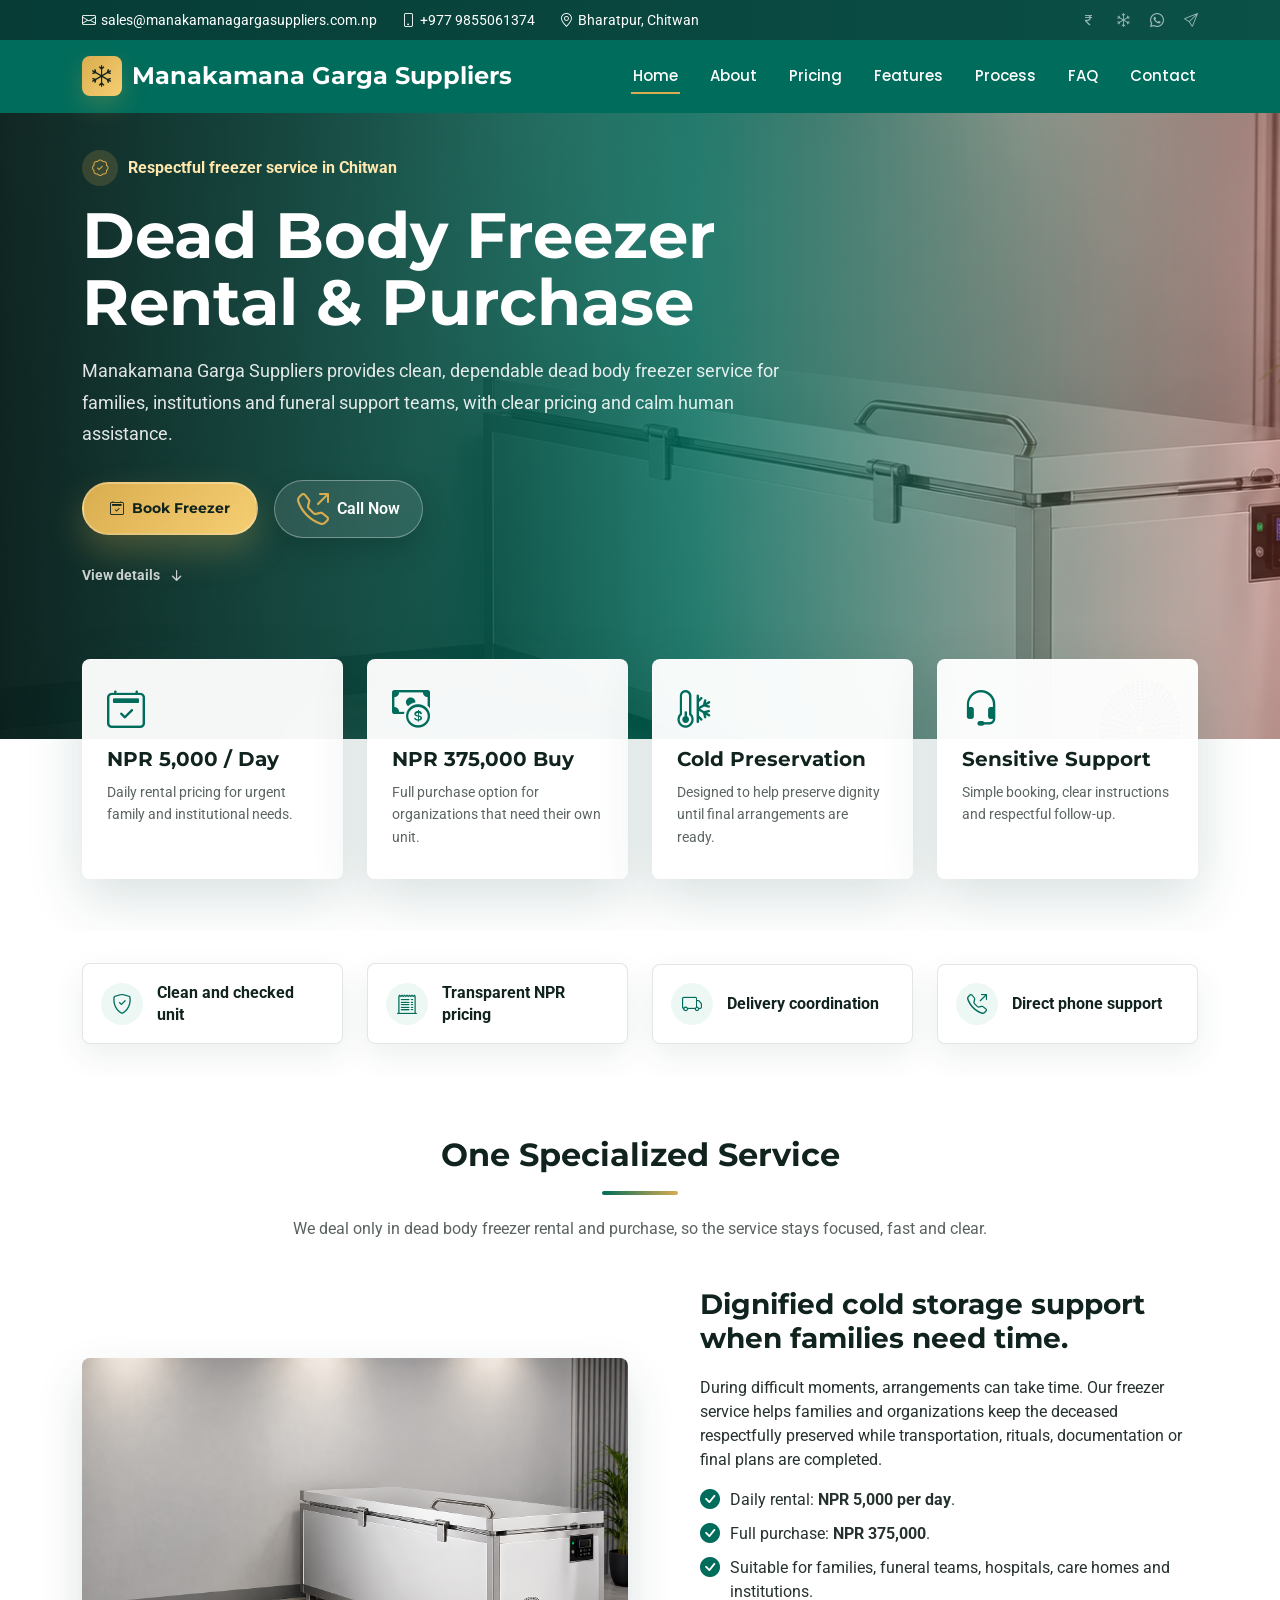
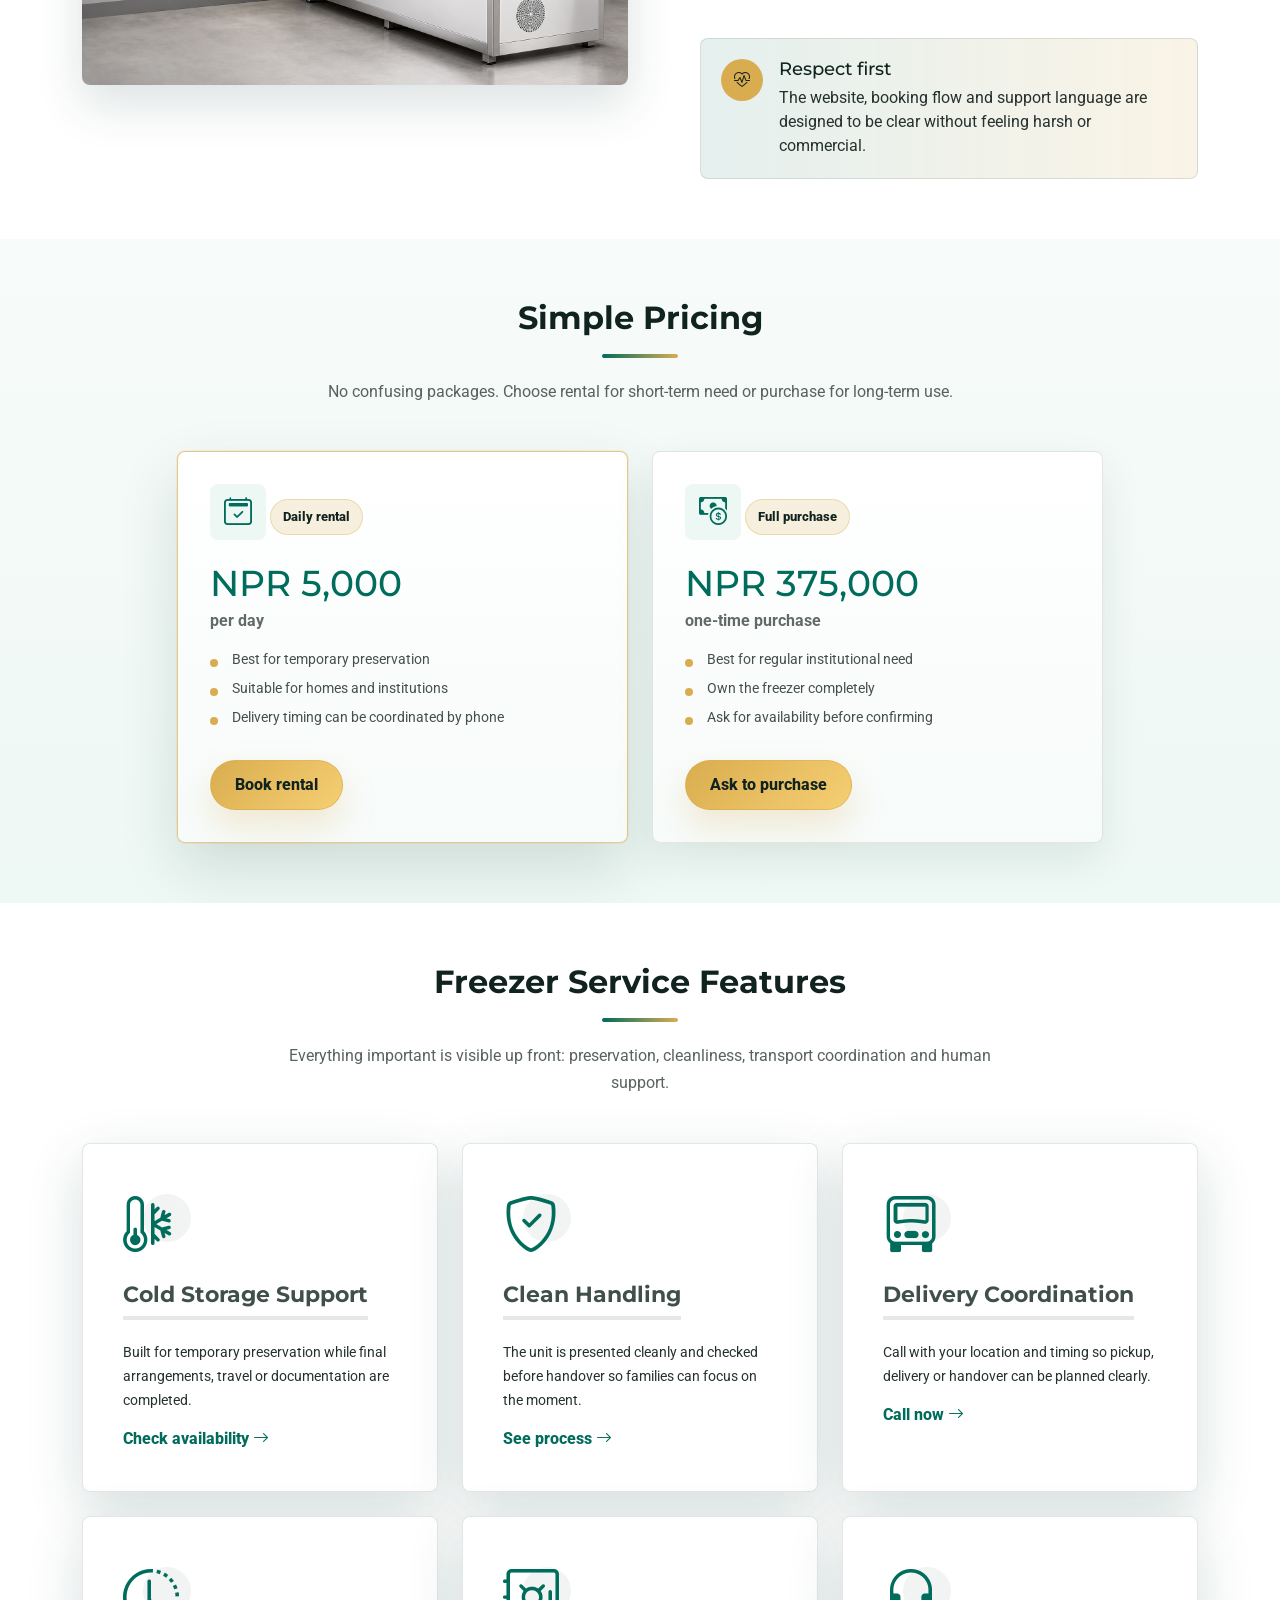
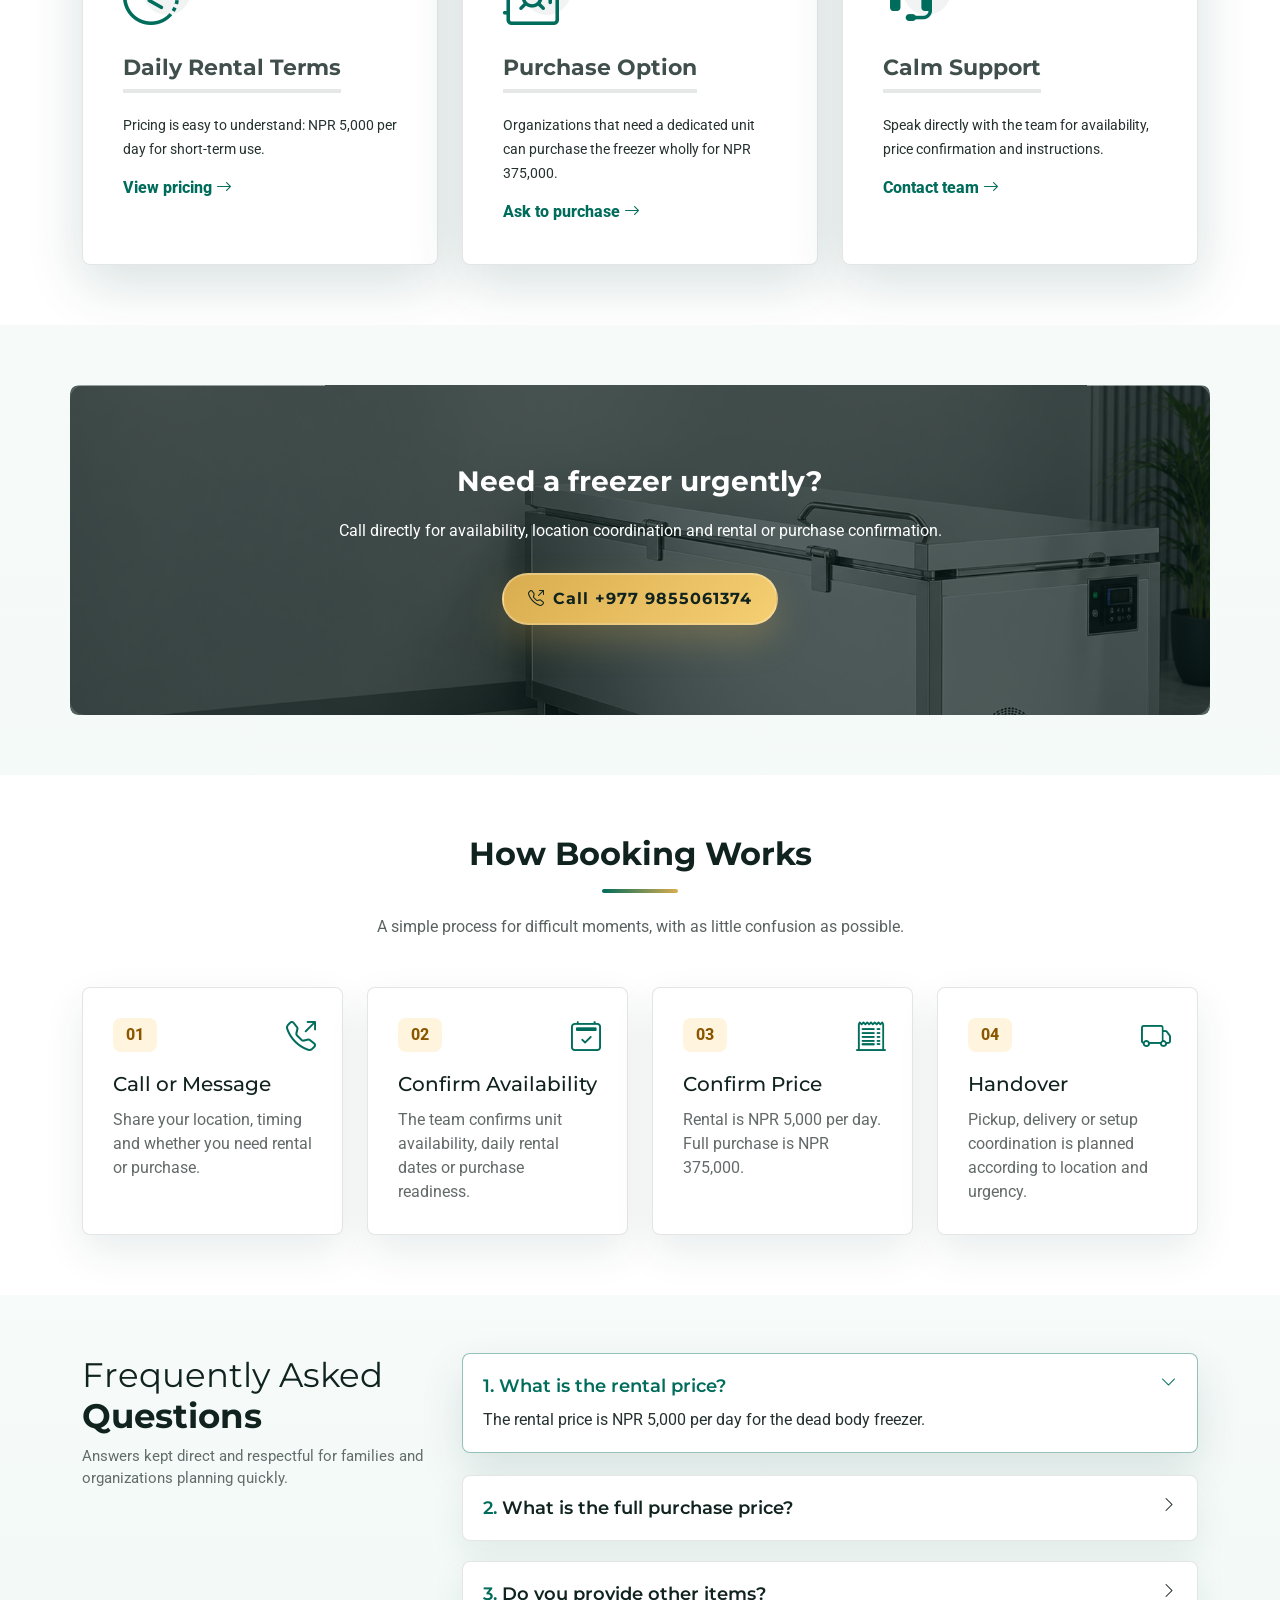
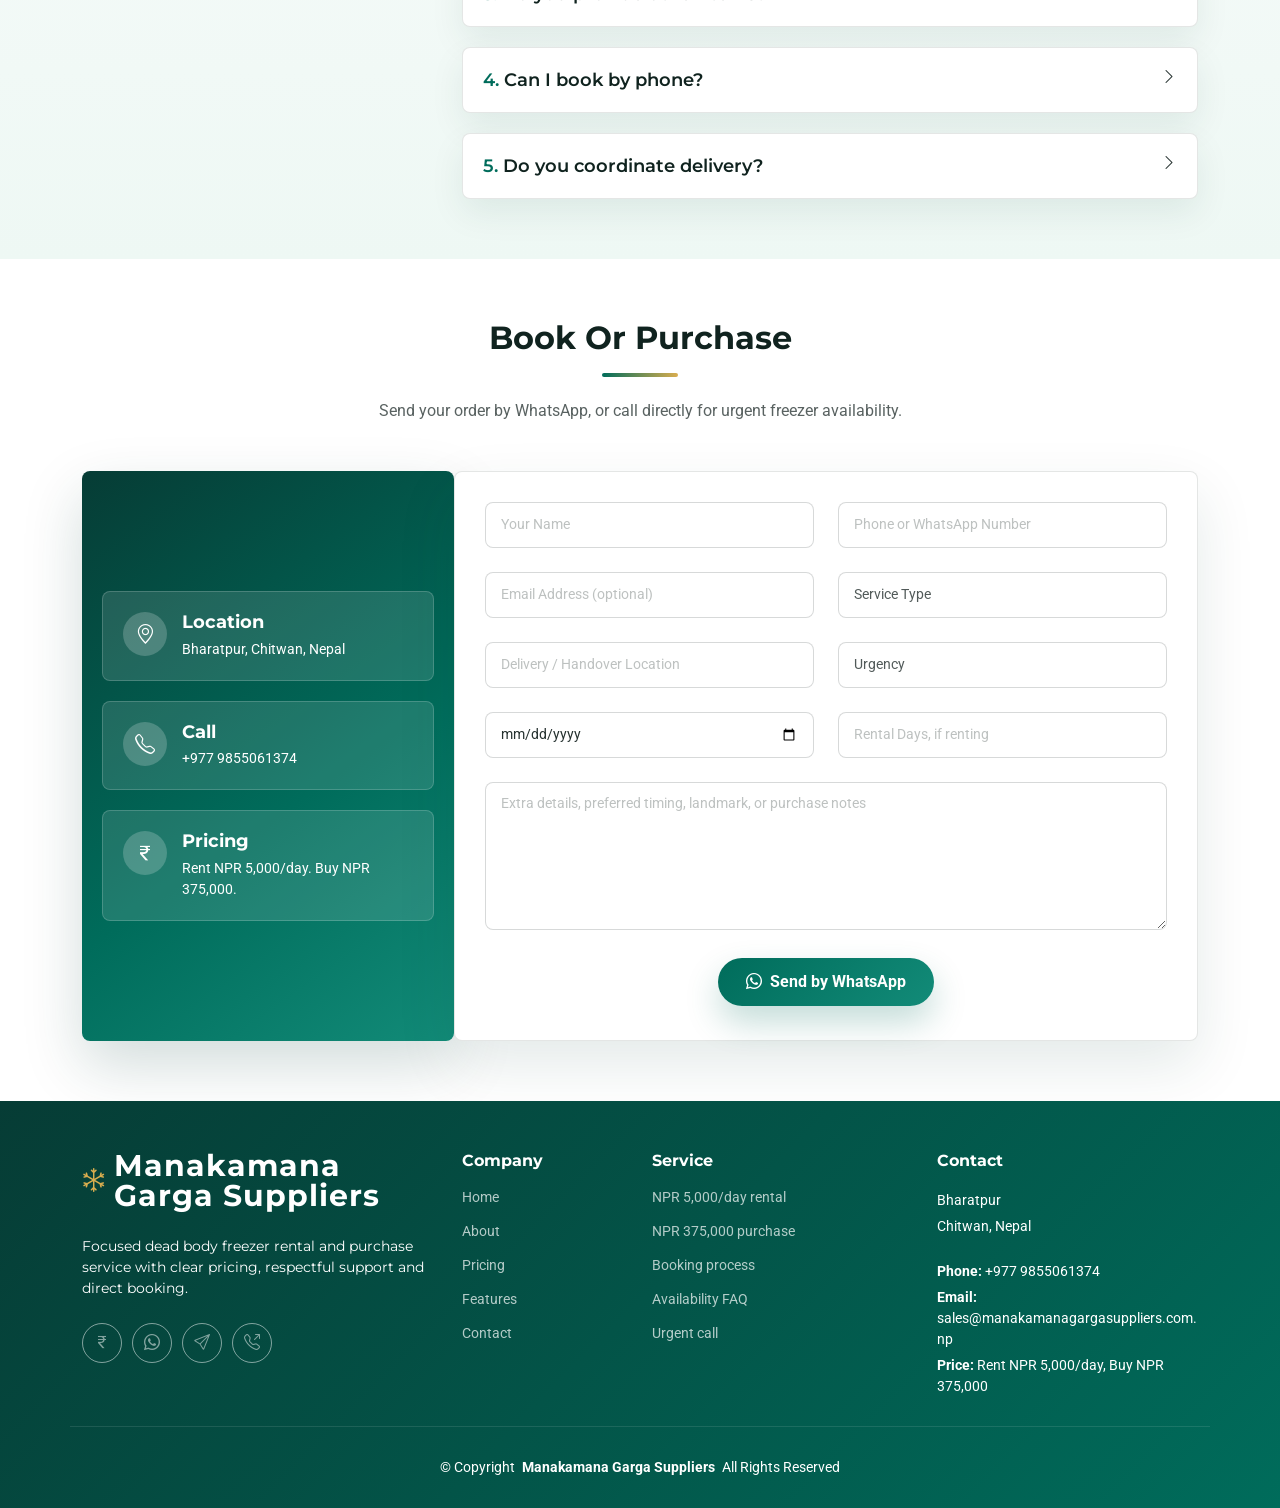
==== index.html @ d1b50db9 "model one" ====
<!DOCTYPE html>
<html lang="en">

<head>
  <meta charset="utf-8">
  <meta content="width=device-width, initial-scale=1.0" name="viewport">
  <title>Manakamana Garga Suppliers | Dead Body Freezer Rental & Purchase</title>
  <meta name="description" content="Manakamana Garga Suppliers provides dead body freezer rental for NPR 5,000 per day and full purchase for NPR 375,000 with respectful support in Bharatpur, Chitwan and nearby areas.">
  <meta name="keywords" content="dead body freezer rental Nepal, dead body freezer Chitwan, mortuary freezer rental, corpse freezer rental, Manakamana Garga Suppliers, freezer purchase Nepal">
  <meta property="og:title" content="Manakamana Garga Suppliers">
  <meta property="og:description" content="Dead body freezer rental at NPR 5,000 per day and full purchase at NPR 375,000.">
  <meta property="og:type" content="website">
  <meta property="og:image" content="assets/img/dead-body-freezer-hero.png">

  <!-- Favicons -->
  <link href="assets/img/favicon.png" rel="icon">
  <link href="assets/img/apple-touch-icon.png" rel="apple-touch-icon">

  <!-- Fonts -->
  <link href="https://fonts.googleapis.com" rel="preconnect">
  <link href="https://fonts.gstatic.com" rel="preconnect" crossorigin>
  <link href="https://fonts.googleapis.com/css2?family=Roboto:ital,wght@0,100;0,300;0,400;0,500;0,700;0,900;1,100;1,300;1,400;1,500;1,700;1,900&family=Montserrat:ital,wght@0,100;0,200;0,300;0,400;0,500;0,600;0,700;0,800;0,900;1,100;1,200;1,300;1,400;1,500;1,600;1,700;1,800;1,900&family=Poppins:ital,wght@0,100;0,200;0,300;0,400;0,500;0,600;0,700;0,800;0,900;1,100;1,200;1,300;1,400;1,500;1,600;1,700;1,800;1,900&display=swap" rel="stylesheet">

  <!-- Vendor CSS Files -->
  <link href="assets/vendor/bootstrap/css/bootstrap.min.css" rel="stylesheet">
  <link href="assets/vendor/bootstrap-icons/bootstrap-icons.css" rel="stylesheet">
  <link href="assets/vendor/aos/aos.css" rel="stylesheet">
  <link href="assets/vendor/glightbox/css/glightbox.min.css" rel="stylesheet">
  <link href="assets/vendor/swiper/swiper-bundle.min.css" rel="stylesheet">

  <!-- Main CSS File -->
  <link href="assets/css/main.css" rel="stylesheet">
</head>

<body class="index-page supplier-home">

  <div class="scroll-progress" aria-hidden="true">
    <span data-scroll-progress></span>
  </div>

  <header id="header" class="header fixed-top">

    <div class="topbar d-flex align-items-center">
      <div class="container d-flex justify-content-center justify-content-md-between">
        <div class="contact-info d-flex align-items-center">
          <i class="bi bi-envelope d-flex align-items-center"><a href="mailto:sales@manakamanagargasuppliers.com.np">sales@manakamanagargasuppliers.com.np</a></i>
          <i class="bi bi-phone d-flex align-items-center ms-4"><a href="tel:+9779855061374">+977 9855061374</a></i>
          <i class="bi bi-geo-alt d-none d-lg-flex align-items-center ms-4"><span>Bharatpur, Chitwan</span></i>
        </div>
        <div class="social-links d-none d-md-flex align-items-center">
          <a href="#pricing" aria-label="View pricing"><i class="bi bi-currency-rupee"></i></a>
          <a href="#features" aria-label="View freezer features"><i class="bi bi-snow"></i></a>
          <a href="https://wa.me/9779855061374" aria-label="Chat on WhatsApp"><i class="bi bi-whatsapp"></i></a>
          <a href="#contact" aria-label="Book now"><i class="bi bi-send"></i></a>
        </div>
      </div>
    </div>

    <div class="branding d-flex align-items-center">
      <div class="container position-relative d-flex align-items-center justify-content-between">
        <a href="index.html" class="logo d-flex align-items-center" aria-label="Manakamana Garga Suppliers home">
          <i class="bi bi-snow logo-symbol" aria-hidden="true"></i>
          <h1 class="sitename">Manakamana Garga Suppliers</h1>
        </a>

        <nav id="navmenu" class="navmenu" aria-label="Primary navigation">
          <ul>
            <li><a href="#hero" class="active">Home</a></li>
            <li><a href="#about">About</a></li>
            <li><a href="#pricing">Pricing</a></li>
            <li><a href="#features">Features</a></li>
            <li><a href="#process">Process</a></li>
            <li><a href="#faq">FAQ</a></li>
            <li><a href="#contact">Contact</a></li>
          </ul>
          <i class="mobile-nav-toggle d-xl-none bi bi-list" aria-label="Open navigation"></i>
        </nav>
      </div>
    </div>

  </header>

  <main class="main">

    <!-- Hero Section -->
    <section id="hero" class="hero supplier-hero section accent-background">
      <img src="assets/img/dead-body-freezer-hero.png" class="hero-bg" alt="Modern dead body freezer unit">

      <div class="container position-relative">
        <div class="row align-items-center">
          <div class="col-lg-8">
            <div class="hero-eyebrow">
              <i class="bi bi-patch-check" aria-hidden="true"></i>
              Respectful freezer service in Chitwan
            </div>
            <h2>Dead Body Freezer Rental & Purchase</h2>
            <p class="hero-lead">Manakamana Garga Suppliers provides clean, dependable dead body freezer service for families, institutions and funeral support teams, with clear pricing and calm human assistance.</p>
            <div class="hero-actions d-flex flex-wrap align-items-center">
              <a href="#contact" class="btn-get-started d-inline-flex align-items-center">
                <i class="bi bi-calendar2-check me-2" aria-hidden="true"></i>
                <span>Book Freezer</span>
              </a>
              <a href="tel:+9779855061374" class="btn-watch-video d-inline-flex align-items-center">
                <i class="bi bi-telephone-outbound" aria-hidden="true"></i>
                <span>Call Now</span>
              </a>
            </div>
            <a href="#about" class="scroll-cue d-inline-flex align-items-center">
              <span>View details</span>
              <i class="bi bi-arrow-down-short" aria-hidden="true"></i>
            </a>
          </div>
        </div>
      </div>

      <div class="icon-boxes position-relative">
        <div class="container position-relative">
          <div class="row gy-4 mt-5">

            <div class="col-xl-3 col-md-6">
              <div class="icon-box">
                <div class="icon"><i class="bi bi-calendar2-check" aria-hidden="true"></i></div>
                <h4 class="title"><a href="#pricing" class="stretched-link">NPR 5,000 / Day</a></h4>
                <p>Daily rental pricing for urgent family and institutional needs.</p>
              </div>
            </div>

            <div class="col-xl-3 col-md-6">
              <div class="icon-box">
                <div class="icon"><i class="bi bi-cash-coin" aria-hidden="true"></i></div>
                <h4 class="title"><a href="#pricing" class="stretched-link">NPR 375,000 Buy</a></h4>
                <p>Full purchase option for organizations that need their own unit.</p>
              </div>
            </div>

            <div class="col-xl-3 col-md-6">
              <div class="icon-box">
                <div class="icon"><i class="bi bi-thermometer-snow" aria-hidden="true"></i></div>
                <h4 class="title"><a href="#features" class="stretched-link">Cold Preservation</a></h4>
                <p>Designed to help preserve dignity until final arrangements are ready.</p>
              </div>
            </div>

            <div class="col-xl-3 col-md-6">
              <div class="icon-box">
                <div class="icon"><i class="bi bi-headset" aria-hidden="true"></i></div>
                <h4 class="title"><a href="#contact" class="stretched-link">Sensitive Support</a></h4>
                <p>Simple booking, clear instructions and respectful follow-up.</p>
              </div>
            </div>

          </div>
        </div>
      </div>

    </section><!-- /Hero Section -->

    <!-- Trust Strip -->
    <section class="trust-strip section">
      <div class="container">
        <div class="row gy-3 align-items-center">
          <div class="col-lg-3 col-md-6" data-aos="fade-up" data-aos-delay="100">
            <div class="trust-item">
              <i class="bi bi-shield-check" aria-hidden="true"></i>
              <span>Clean and checked unit</span>
            </div>
          </div>
          <div class="col-lg-3 col-md-6" data-aos="fade-up" data-aos-delay="150">
            <div class="trust-item">
              <i class="bi bi-receipt-cutoff" aria-hidden="true"></i>
              <span>Transparent NPR pricing</span>
            </div>
          </div>
          <div class="col-lg-3 col-md-6" data-aos="fade-up" data-aos-delay="200">
            <div class="trust-item">
              <i class="bi bi-truck" aria-hidden="true"></i>
              <span>Delivery coordination</span>
            </div>
          </div>
          <div class="col-lg-3 col-md-6" data-aos="fade-up" data-aos-delay="250">
            <div class="trust-item">
              <i class="bi bi-telephone-outbound" aria-hidden="true"></i>
              <span>Direct phone support</span>
            </div>
          </div>
        </div>
      </div>
    </section><!-- /Trust Strip -->

    <!-- About Section -->
    <section id="about" class="about section">

      <div class="container section-title" data-aos="fade-up">
        <h2>One Specialized Service</h2>
        <p>We deal only in dead body freezer rental and purchase, so the service stays focused, fast and clear.</p>
      </div>

      <div class="container">
        <div class="row gy-4 align-items-center">
          <div class="col-lg-6" data-aos="fade-up" data-aos-delay="100">
            <img src="assets/img/dead-body-freezer-hero.png" class="img-fluid rounded-4 mb-4 supplier-about-img" alt="Dead body freezer product image">
          </div>
          <div class="col-lg-6" data-aos="fade-up" data-aos-delay="250">
            <div class="content ps-0 ps-lg-5">
              <h3>Dignified cold storage support when families need time.</h3>
              <p>During difficult moments, arrangements can take time. Our freezer service helps families and organizations keep the deceased respectfully preserved while transportation, rituals, documentation or final plans are completed.</p>
              <ul>
                <li><i class="bi bi-check-circle-fill" aria-hidden="true"></i> <span>Daily rental: <strong>NPR 5,000 per day</strong>.</span></li>
                <li><i class="bi bi-check-circle-fill" aria-hidden="true"></i> <span>Full purchase: <strong>NPR 375,000</strong>.</span></li>
                <li><i class="bi bi-check-circle-fill" aria-hidden="true"></i> <span>Suitable for families, funeral teams, hospitals, care homes and institutions.</span></li>
              </ul>
              <div class="about-highlight">
                <i class="bi bi-heart-pulse" aria-hidden="true"></i>
                <div>
                  <h4>Respect first</h4>
                  <p>The website, booking flow and support language are designed to be clear without feeling harsh or commercial.</p>
                </div>
              </div>
            </div>
          </div>
        </div>
      </div>

    </section><!-- /About Section -->

    <!-- Pricing Section -->
    <section id="pricing" class="portfolio products section light-background">

      <div class="container section-title" data-aos="fade-up">
        <h2>Simple Pricing</h2>
        <p>No confusing packages. Choose rental for short-term need or purchase for long-term use.</p>
      </div>

      <div class="container">
        <div class="row gy-4 justify-content-center" data-aos="fade-up" data-aos-delay="100">

          <div class="col-lg-5 col-md-6">
            <article class="product-card price-card featured">
              <div class="product-icon"><i class="bi bi-calendar2-check" aria-hidden="true"></i></div>
              <span class="price-label">Daily rental</span>
              <h3>NPR 5,000</h3>
              <p class="price-note">per day</p>
              <ul>
                <li>Best for temporary preservation</li>
                <li>Suitable for homes and institutions</li>
                <li>Delivery timing can be coordinated by phone</li>
              </ul>
              <a href="#contact" class="price-action" data-service-choice="Rent dead body freezer">Book rental</a>
            </article>
          </div>

          <div class="col-lg-5 col-md-6">
            <article class="product-card price-card">
              <div class="product-icon"><i class="bi bi-cash-coin" aria-hidden="true"></i></div>
              <span class="price-label">Full purchase</span>
              <h3>NPR 375,000</h3>
              <p class="price-note">one-time purchase</p>
              <ul>
                <li>Best for regular institutional need</li>
                <li>Own the freezer completely</li>
                <li>Ask for availability before confirming</li>
              </ul>
              <a href="#contact" class="price-action" data-service-choice="Purchase dead body freezer">Ask to purchase</a>
            </article>
          </div>

        </div>
      </div>

    </section><!-- /Pricing Section -->

    <!-- Features Section -->
    <section id="features" class="services section">

      <div class="container section-title" data-aos="fade-up">
        <h2>Freezer Service Features</h2>
        <p>Everything important is visible up front: preservation, cleanliness, transport coordination and human support.</p>
      </div>

      <div class="container">
        <div class="row gy-4">

          <div class="col-lg-4 col-md-6" data-aos="fade-up" data-aos-delay="100">
            <div class="service-item position-relative">
              <div class="icon"><i class="bi bi-thermometer-snow" aria-hidden="true"></i></div>
              <h3>Cold Storage Support</h3>
              <p>Built for temporary preservation while final arrangements, travel or documentation are completed.</p>
              <a href="#contact" class="readmore stretched-link">Check availability <i class="bi bi-arrow-right" aria-hidden="true"></i></a>
            </div>
          </div>

          <div class="col-lg-4 col-md-6" data-aos="fade-up" data-aos-delay="200">
            <div class="service-item position-relative">
              <div class="icon"><i class="bi bi-shield-check" aria-hidden="true"></i></div>
              <h3>Clean Handling</h3>
              <p>The unit is presented cleanly and checked before handover so families can focus on the moment.</p>
              <a href="#process" class="readmore stretched-link">See process <i class="bi bi-arrow-right" aria-hidden="true"></i></a>
            </div>
          </div>

          <div class="col-lg-4 col-md-6" data-aos="fade-up" data-aos-delay="300">
            <div class="service-item position-relative">
              <div class="icon"><i class="bi bi-truck-front" aria-hidden="true"></i></div>
              <h3>Delivery Coordination</h3>
              <p>Call with your location and timing so pickup, delivery or handover can be planned clearly.</p>
              <a href="tel:+9779855061374" class="readmore stretched-link">Call now <i class="bi bi-arrow-right" aria-hidden="true"></i></a>
            </div>
          </div>

          <div class="col-lg-4 col-md-6" data-aos="fade-up" data-aos-delay="400">
            <div class="service-item position-relative">
              <div class="icon"><i class="bi bi-clock-history" aria-hidden="true"></i></div>
              <h3>Daily Rental Terms</h3>
              <p>Pricing is easy to understand: NPR 5,000 per day for short-term use.</p>
              <a href="#pricing" class="readmore stretched-link">View pricing <i class="bi bi-arrow-right" aria-hidden="true"></i></a>
            </div>
          </div>

          <div class="col-lg-4 col-md-6" data-aos="fade-up" data-aos-delay="500">
            <div class="service-item position-relative">
              <div class="icon"><i class="bi bi-safe" aria-hidden="true"></i></div>
              <h3>Purchase Option</h3>
              <p>Organizations that need a dedicated unit can purchase the freezer wholly for NPR 375,000.</p>
              <a href="#contact" class="readmore stretched-link">Ask to purchase <i class="bi bi-arrow-right" aria-hidden="true"></i></a>
            </div>
          </div>

          <div class="col-lg-4 col-md-6" data-aos="fade-up" data-aos-delay="600">
            <div class="service-item position-relative">
              <div class="icon"><i class="bi bi-headset" aria-hidden="true"></i></div>
              <h3>Calm Support</h3>
              <p>Speak directly with the team for availability, price confirmation and instructions.</p>
              <a href="#contact" class="readmore stretched-link">Contact team <i class="bi bi-arrow-right" aria-hidden="true"></i></a>
            </div>
          </div>

        </div>
      </div>

    </section><!-- /Features Section -->

    <!-- Call To Action Section -->
    <section id="call-to-action" class="call-to-action section dark-background">
      <div class="container text-center" data-aos="zoom-out">
        <img src="assets/img/dead-body-freezer-hero.png" alt="Dead body freezer product">
        <div class="content">
          <h3>Need a freezer urgently?</h3>
          <p>Call directly for availability, location coordination and rental or purchase confirmation.</p>
          <a class="cta-btn d-inline-flex align-items-center" href="tel:+9779855061374">
            <i class="bi bi-telephone-outbound me-2" aria-hidden="true"></i>
            <span>Call +977 9855061374</span>
          </a>
        </div>
      </div>
    </section><!-- /Call To Action Section -->

    <!-- Process Section -->
    <section id="process" class="process section">
      <div class="container section-title" data-aos="fade-up">
        <h2>How Booking Works</h2>
        <p>A simple process for difficult moments, with as little confusion as possible.</p>
      </div>

      <div class="container">
        <div class="row gy-4">
          <div class="col-lg-3 col-md-6" data-aos="fade-up" data-aos-delay="100">
            <div class="process-step">
              <span>01</span>
              <i class="bi bi-telephone-outbound" aria-hidden="true"></i>
              <h3>Call or Message</h3>
              <p>Share your location, timing and whether you need rental or purchase.</p>
            </div>
          </div>

          <div class="col-lg-3 col-md-6" data-aos="fade-up" data-aos-delay="200">
            <div class="process-step">
              <span>02</span>
              <i class="bi bi-calendar2-check" aria-hidden="true"></i>
              <h3>Confirm Availability</h3>
              <p>The team confirms unit availability, daily rental dates or purchase readiness.</p>
            </div>
          </div>

          <div class="col-lg-3 col-md-6" data-aos="fade-up" data-aos-delay="300">
            <div class="process-step">
              <span>03</span>
              <i class="bi bi-receipt-cutoff" aria-hidden="true"></i>
              <h3>Confirm Price</h3>
              <p>Rental is NPR 5,000 per day. Full purchase is NPR 375,000.</p>
            </div>
          </div>

          <div class="col-lg-3 col-md-6" data-aos="fade-up" data-aos-delay="400">
            <div class="process-step">
              <span>04</span>
              <i class="bi bi-truck" aria-hidden="true"></i>
              <h3>Handover</h3>
              <p>Pickup, delivery or setup coordination is planned according to location and urgency.</p>
            </div>
          </div>
        </div>
      </div>
    </section><!-- /Process Section -->

    <!-- FAQ Section -->
    <section id="faq" class="faq section light-background">
      <div class="container">
        <div class="row gy-4">
          <div class="col-lg-4" data-aos="fade-up" data-aos-delay="100">
            <div class="content">
              <h3><span>Frequently Asked </span><strong>Questions</strong></h3>
              <p>Answers kept direct and respectful for families and organizations planning quickly.</p>
            </div>
          </div>

          <div class="col-lg-8" data-aos="fade-up" data-aos-delay="200">
            <div class="faq-container">

              <div class="faq-item faq-active">
                <h3><span class="num">1.</span> <span>What is the rental price?</span></h3>
                <div class="faq-content">
                  <p>The rental price is NPR 5,000 per day for the dead body freezer.</p>
                </div>
                <i class="faq-toggle bi bi-chevron-right" aria-hidden="true"></i>
              </div>

              <div class="faq-item">
                <h3><span class="num">2.</span> <span>What is the full purchase price?</span></h3>
                <div class="faq-content">
                  <p>The full purchase price is NPR 375,000 for buying the freezer wholly.</p>
                </div>
                <i class="faq-toggle bi bi-chevron-right" aria-hidden="true"></i>
              </div>

              <div class="faq-item">
                <h3><span class="num">3.</span> <span>Do you provide other items?</span></h3>
                <div class="faq-content">
                  <p>No. Manakamana Garga Suppliers currently focuses only on dead body freezer rental and purchase.</p>
                </div>
                <i class="faq-toggle bi bi-chevron-right" aria-hidden="true"></i>
              </div>

              <div class="faq-item">
                <h3><span class="num">4.</span> <span>Can I book by phone?</span></h3>
                <div class="faq-content">
                  <p>Yes. Calling is the fastest option for availability, urgent timing and location coordination.</p>
                </div>
                <i class="faq-toggle bi bi-chevron-right" aria-hidden="true"></i>
              </div>

              <div class="faq-item">
                <h3><span class="num">5.</span> <span>Do you coordinate delivery?</span></h3>
                <div class="faq-content">
                  <p>Delivery or handover can be coordinated after confirming your location, timing and service type.</p>
                </div>
                <i class="faq-toggle bi bi-chevron-right" aria-hidden="true"></i>
              </div>

            </div>
          </div>
        </div>
      </div>
    </section><!-- /FAQ Section -->

    <!-- Contact Section -->
    <section id="contact" class="contact section">

      <div class="container section-title" data-aos="fade-up">
        <h2>Book Or Purchase</h2>
        <p>Send your order by WhatsApp, or call directly for urgent freezer availability.</p>
      </div>

      <div class="container" data-aos="fade-up" data-aos-delay="100">
        <div class="row gx-lg-0 gy-4">

          <div class="col-lg-4">
            <div class="info-container d-flex flex-column align-items-center justify-content-center">
              <div class="info-item d-flex" data-aos="fade-up" data-aos-delay="200">
                <i class="bi bi-geo-alt flex-shrink-0" aria-hidden="true"></i>
                <div>
                  <h3>Location</h3>
                  <p>Bharatpur, Chitwan, Nepal</p>
                </div>
              </div>

              <div class="info-item d-flex" data-aos="fade-up" data-aos-delay="300">
                <i class="bi bi-telephone flex-shrink-0" aria-hidden="true"></i>
                <div>
                  <h3>Call</h3>
                  <p><a href="tel:+9779855061374">+977 9855061374</a></p>
                </div>
              </div>

              <div class="info-item d-flex" data-aos="fade-up" data-aos-delay="400">
                <i class="bi bi-currency-rupee flex-shrink-0" aria-hidden="true"></i>
                <div>
                  <h3>Pricing</h3>
                  <p>Rent NPR 5,000/day. Buy NPR 375,000.</p>
                </div>
              </div>
            </div>
          </div>

          <div class="col-lg-8">
            <form action="forms/contact.php" method="post" class="php-email-form quote-form order-form" data-order-form data-aos="fade" data-aos-delay="100">
              <div class="row gy-4">

                <div class="col-md-6">
                  <input type="text" name="name" class="form-control" placeholder="Your Name" required>
                </div>

                <div class="col-md-6">
                  <input type="tel" class="form-control" name="phone" placeholder="Phone or WhatsApp Number" required>
                </div>

                <div class="col-md-6">
                  <input type="email" class="form-control" name="email" placeholder="Email Address (optional)">
                </div>

                <div class="col-md-6">
                  <select name="product" class="form-control" aria-label="Service type" required>
                    <option value="">Service Type</option>
                    <option value="Rent dead body freezer">Rent dead body freezer - NPR 5,000/day</option>
                    <option value="Purchase dead body freezer">Purchase dead body freezer - NPR 375,000</option>
                    <option value="Urgent availability check">Urgent availability check</option>
                    <option value="Delivery coordination">Delivery coordination</option>
                  </select>
                </div>

                <div class="col-md-6">
                  <input type="text" class="form-control" name="location" placeholder="Delivery / Handover Location" required>
                </div>

                <div class="col-md-6">
                  <select name="urgency" class="form-control" aria-label="Urgency" required>
                    <option value="">Urgency</option>
                    <option value="Urgent - today">Urgent - today</option>
                    <option value="Within 24 hours">Within 24 hours</option>
                    <option value="Planned booking">Planned booking</option>
                    <option value="Just checking availability">Just checking availability</option>
                  </select>
                </div>

                <div class="col-md-6">
                  <input type="date" class="form-control" name="rental_start" aria-label="Required date">
                </div>

                <div class="col-md-6">
                  <input type="number" class="form-control" name="rental_days" min="1" step="1" placeholder="Rental Days, if renting">
                </div>

                <div class="col-md-12">
                  <textarea class="form-control" name="message" rows="6" placeholder="Extra details, preferred timing, landmark, or purchase notes"></textarea>
                </div>

                <div class="col-md-12 text-center">
                  <div class="loading">Loading</div>
                  <div class="error-message"></div>
                  <div class="sent-message">Your order message is ready. Please press send in WhatsApp to complete the request.</div>

                  <button type="submit" class="d-inline-flex align-items-center">
                    <i class="bi bi-whatsapp me-2" aria-hidden="true"></i>
                    <span>Send by WhatsApp</span>
                  </button>
                </div>

              </div>
            </form>
          </div>

        </div>
      </div>

    </section><!-- /Contact Section -->

  </main>

  <footer id="footer" class="footer accent-background">

    <div class="container footer-top">
      <div class="row gy-4">
        <div class="col-lg-4 col-md-12 footer-about">
          <a href="index.html" class="logo d-flex align-items-center">
            <i class="bi bi-snow me-2" aria-hidden="true"></i>
            <span class="sitename">Manakamana Garga Suppliers</span>
          </a>
          <p>Focused dead body freezer rental and purchase service with clear pricing, respectful support and direct booking.</p>
          <div class="social-links d-flex mt-4">
            <a href="#pricing" aria-label="Pricing"><i class="bi bi-currency-rupee"></i></a>
            <a href="https://wa.me/9779855061374" aria-label="WhatsApp"><i class="bi bi-whatsapp"></i></a>
            <a href="#contact" aria-label="Contact"><i class="bi bi-send"></i></a>
            <a href="tel:+9779855061374" aria-label="Call"><i class="bi bi-telephone-outbound"></i></a>
          </div>
        </div>

        <div class="col-lg-2 col-6 footer-links">
          <h4>Company</h4>
          <ul>
            <li><a href="#hero">Home</a></li>
            <li><a href="#about">About</a></li>
            <li><a href="#pricing">Pricing</a></li>
            <li><a href="#features">Features</a></li>
            <li><a href="#contact">Contact</a></li>
          </ul>
        </div>

        <div class="col-lg-3 col-6 footer-links">
          <h4>Service</h4>
          <ul>
            <li><a href="#pricing">NPR 5,000/day rental</a></li>
            <li><a href="#pricing">NPR 375,000 purchase</a></li>
            <li><a href="#process">Booking process</a></li>
            <li><a href="#faq">Availability FAQ</a></li>
            <li><a href="#contact">Urgent call</a></li>
          </ul>
        </div>

        <div class="col-lg-3 col-md-12 footer-contact text-center text-md-start">
          <h4>Contact</h4>
          <p>Bharatpur</p>
          <p>Chitwan, Nepal</p>
          <p class="mt-4"><strong>Phone:</strong> <span>+977 9855061374</span></p>
          <p><strong>Email:</strong> <span>sales@manakamanagargasuppliers.com.np</span></p>
          <p><strong>Price:</strong> <span>Rent NPR 5,000/day, Buy NPR 375,000</span></p>
        </div>
      </div>
    </div>

    <div class="container copyright text-center mt-4">
      <p>&copy; <span>Copyright</span> <strong class="px-1 sitename">Manakamana Garga Suppliers</strong> <span>All Rights Reserved</span></p>
    </div>

  </footer>

  <!-- Scroll Top -->
  <a href="#" id="scroll-top" class="scroll-top d-flex align-items-center justify-content-center" aria-label="Scroll to top"><i class="bi bi-arrow-up-short" aria-hidden="true"></i></a>

  <div class="quick-actions" aria-label="Quick contact actions">
    <a href="tel:+9779855061374" class="quick-action-call">
      <i class="bi bi-telephone-outbound" aria-hidden="true"></i>
      <span>Call</span>
    </a>
    <a href="#contact" class="quick-action-book">
      <i class="bi bi-calendar2-check" aria-hidden="true"></i>
      <span>Book</span>
    </a>
  </div>

  <!-- Preloader -->
  <div id="preloader"></div>

  <!-- Vendor JS Files -->
  <script src="assets/vendor/bootstrap/js/bootstrap.bundle.min.js"></script>
  <script src="assets/vendor/aos/aos.js"></script>
  <script src="assets/vendor/glightbox/js/glightbox.min.js"></script>
  <script src="assets/vendor/swiper/swiper-bundle.min.js"></script>
  <script src="assets/vendor/purecounter/purecounter_vanilla.js"></script>
  <script src="assets/vendor/imagesloaded/imagesloaded.pkgd.min.js"></script>
  <script src="assets/vendor/isotope-layout/isotope.pkgd.min.js"></script>

  <!-- Main JS File -->
  <script src="assets/js/main.js"></script>

</body>

</html>
---- assets/css/main.css ----
/*--------------------------------------------------------------
# Font & Color Variables
--------------------------------------------------------------*/
/* Fonts */
:root {
  --default-font: "Roboto",  system-ui, -apple-system, "Segoe UI", Roboto, "Helvetica Neue", Arial, "Noto Sans", "Liberation Sans", sans-serif, "Apple Color Emoji", "Segoe UI Emoji", "Segoe UI Symbol", "Noto Color Emoji";
  --heading-font: "Montserrat",  sans-serif;
  --nav-font: "Poppins",  sans-serif;
}

/* Global Colors - The following color variables are used throughout the website. Updating them here will change the color scheme of the entire website */
:root { 
  --background-color: #ffffff; /* Background color for the entire website, including individual sections */
  --default-color: #25312f; /* Default color used for the majority of the text content across the entire website */
  --heading-color: #10231f; /* Color for headings, subheadings and title throughout the website */
  --accent-color: #006c5b; /* Accent color that represents your brand on the website. It's used for buttons, links, and other elements that need to stand out */
  --surface-color: #ffffff; /* The surface color is used as a background of boxed elements within sections, such as cards, icon boxes, or other elements that require a visual separation from the global background. */
  --contrast-color: #ffffff; /* Contrast color for text, ensuring readability against backgrounds of accent, heading, or default colors. */
}

/* Nav Menu Colors - The following color variables are used specifically for the navigation menu. They are separate from the global colors to allow for more customization options */
:root {
  --nav-color: #ffffff;  /* The default color of the main navmenu links */
  --nav-hover-color: #d9ad4f; /* Applied to main navmenu links when they are hovered over or active */
  --nav-mobile-background-color: #ffffff; /* Used as the background color for mobile navigation menu */
  --nav-dropdown-background-color: #ffffff; /* Used as the background color for dropdown items that appear when hovering over primary navigation items */
  --nav-dropdown-color: #10231f; /* Used for navigation links of the dropdown items in the navigation menu. */
  --nav-dropdown-hover-color: #006c5b; /* Similar to --nav-hover-color, this color is applied to dropdown navigation links when they are hovered over. */
}

/* Color Presets - These classes override global colors when applied to any section or element, providing reuse of the sam color scheme. */

.light-background {
  --background-color: #f7fbfa;
  --surface-color: #ffffff;
}

.dark-background {
  --background-color: #071a18;
  --default-color: #ffffff;
  --heading-color: #ffffff;
  --surface-color: #252525;
  --contrast-color: #ffffff;
}

.accent-background {
  --background-color: #006c5b;
  --default-color: #ffffff;
  --heading-color: #ffffff;
  --accent-color: #ffffff;
  --surface-color: #128b78;
  --contrast-color: #ffffff;
}

/* Smooth scroll */
:root {
  scroll-behavior: smooth;
}

/*--------------------------------------------------------------
# General Styling & Shared Classes
--------------------------------------------------------------*/
body {
  color: var(--default-color);
  background-color: var(--background-color);
  font-family: var(--default-font);
}

a {
  color: var(--accent-color);
  text-decoration: none;
  transition: 0.3s;
}

a:hover {
  color: color-mix(in srgb, var(--accent-color), transparent 25%);
  text-decoration: none;
}

h1,
h2,
h3,
h4,
h5,
h6 {
  color: var(--heading-color);
  font-family: var(--heading-font);
}

/* Pulsating Play Button
------------------------------*/
.pulsating-play-btn {
  width: 94px;
  height: 94px;
  background: radial-gradient(var(--accent-color) 50%, color-mix(in srgb, var(--accent-color), transparent 75%) 52%);
  border-radius: 50%;
  display: block;
  position: relative;
  overflow: hidden;
}

.pulsating-play-btn:before {
  content: "";
  position: absolute;
  width: 120px;
  height: 120px;
  animation-delay: 0s;
  animation: pulsate-play-btn 2s;
  animation-direction: forwards;
  animation-iteration-count: infinite;
  animation-timing-function: steps;
  opacity: 1;
  border-radius: 50%;
  border: 5px solid color-mix(in srgb, var(--accent-color), transparent 30%);
  top: -15%;
  left: -15%;
  background: rgba(198, 16, 0, 0);
}

.pulsating-play-btn:after {
  content: "";
  position: absolute;
  left: 50%;
  top: 50%;
  transform: translateX(-40%) translateY(-50%);
  width: 0;
  height: 0;
  border-top: 10px solid transparent;
  border-bottom: 10px solid transparent;
  border-left: 15px solid #fff;
  z-index: 100;
  transition: all 400ms cubic-bezier(0.55, 0.055, 0.675, 0.19);
}

.pulsating-play-btn:hover:before {
  content: "";
  position: absolute;
  left: 50%;
  top: 50%;
  transform: translateX(-40%) translateY(-50%);
  width: 0;
  height: 0;
  border: none;
  border-top: 10px solid transparent;
  border-bottom: 10px solid transparent;
  border-left: 15px solid #fff;
  z-index: 200;
  animation: none;
  border-radius: 0;
}

.pulsating-play-btn:hover:after {
  border-left: 15px solid var(--accent-color);
  transform: scale(20);
}

@keyframes pulsate-play-btn {
  0% {
    transform: scale(0.6, 0.6);
    opacity: 1;
  }

  100% {
    transform: scale(1, 1);
    opacity: 0;
  }
}

/* PHP Email Form Messages
------------------------------*/
.php-email-form .error-message {
  display: none;
  background: #df1529;
  color: #ffffff;
  text-align: left;
  padding: 15px;
  margin-bottom: 24px;
  font-weight: 600;
}

.php-email-form .sent-message {
  display: none;
  color: #ffffff;
  background: #059652;
  text-align: center;
  padding: 15px;
  margin-bottom: 24px;
  font-weight: 600;
}

.php-email-form .loading {
  display: none;
  background: var(--surface-color);
  text-align: center;
  padding: 15px;
  margin-bottom: 24px;
}

.php-email-form .loading:before {
  content: "";
  display: inline-block;
  border-radius: 50%;
  width: 24px;
  height: 24px;
  margin: 0 10px -6px 0;
  border: 3px solid var(--accent-color);
  border-top-color: var(--surface-color);
  animation: php-email-form-loading 1s linear infinite;
}

@keyframes php-email-form-loading {
  0% {
    transform: rotate(0deg);
  }

  100% {
    transform: rotate(360deg);
  }
}

/*--------------------------------------------------------------
# Global Header
--------------------------------------------------------------*/
.header {
  --background-color: #008374;
  --heading-color: #ffffff;
  color: var(--default-color);
  transition: all 0.5s;
  z-index: 997;
  background-color: var(--background-color);
}

.header .topbar {
  background-color: color-mix(in srgb, var(--accent-color) 90%, black 10%);
  height: 40px;
  padding: 0;
  font-size: 14px;
  transition: all 0.5s;
}

.header .topbar .contact-info i {
  font-style: normal;
  color: var(--contrast-color);
}

.header .topbar .contact-info i a,
.header .topbar .contact-info i span {
  padding-left: 5px;
  color: var(--contrast-color);
}

@media (max-width: 575px) {

  .header .topbar .contact-info i a,
  .header .topbar .contact-info i span {
    font-size: 13px;
  }
}

.header .topbar .contact-info i a {
  line-height: 0;
  transition: 0.3s;
}

.header .topbar .contact-info i a:hover {
  color: var(--contrast-color);
  text-decoration: underline;
}

.header .topbar .social-links a {
  color: color-mix(in srgb, var(--contrast-color), transparent 40%);
  line-height: 0;
  transition: 0.3s;
  margin-left: 20px;
}

.header .topbar .social-links a:hover {
  color: var(--contrast-color);
}

.header .branding {
  min-height: 60px;
  padding: 10px 0;
}

.header .logo {
  line-height: 1;
}

.header .logo img {
  max-height: 36px;
  margin-right: 8px;
}

.header .logo h1 {
  font-size: 30px;
  margin: 0;
  font-weight: 700;
  color: var(--heading-color);
}

.header .logo span {
  font-size: 32px;
  margin-left: 2px;
  color: var(--nav-hover-color);
}

.scrolled .header {
  box-shadow: 0px 0 18px rgba(0, 0, 0, 0.1);
}

/*--------------------------------------------------------------
# Navigation Menu
--------------------------------------------------------------*/
/* Desktop Navigation */
@media (min-width: 1200px) {
  .navmenu {
    padding: 0;
  }

  .navmenu ul {
    margin: 0;
    padding: 0;
    display: flex;
    list-style: none;
    align-items: center;
  }

  .navmenu li {
    position: relative;
  }

  .navmenu>ul>li {
    white-space: nowrap;
    padding: 15px 14px;
  }

  .navmenu>ul>li:last-child {
    padding-right: 0;
  }

  .navmenu a,
  .navmenu a:focus {
    color: var(--nav-color);
    font-size: 15px;
    padding: 0 2px;
    font-family: var(--nav-font);
    font-weight: 500;
    display: flex;
    align-items: center;
    justify-content: space-between;
    white-space: nowrap;
    transition: 0.3s;
    position: relative;
  }

  .navmenu a i,
  .navmenu a:focus i {
    font-size: 12px;
    line-height: 0;
    margin-left: 5px;
    transition: 0.3s;
  }

  .navmenu>ul>li>a:before {
    content: "";
    position: absolute;
    height: 2px;
    bottom: -6px;
    left: 0;
    background-color: var(--nav-hover-color);
    visibility: hidden;
    width: 0px;
    transition: all 0.3s ease-in-out 0s;
  }

  .navmenu a:hover:before,
  .navmenu li:hover>a:before,
  .navmenu .active:before {
    visibility: visible;
    width: 100%;
  }

  .navmenu li:hover>a,
  .navmenu .active,
  .navmenu .active:focus {
    color: var(--nav-color);
  }

  .navmenu .dropdown ul {
    margin: 0;
    padding: 10px 0;
    background: var(--nav-dropdown-background-color);
    display: block;
    position: absolute;
    visibility: hidden;
    left: 14px;
    top: 130%;
    opacity: 0;
    transition: 0.3s;
    border-radius: 4px;
    z-index: 99;
    box-shadow: 0px 0px 30px rgba(0, 0, 0, 0.1);
  }

  .navmenu .dropdown ul li {
    min-width: 200px;
  }

  .navmenu .dropdown ul a {
    padding: 10px 20px;
    font-size: 15px;
    text-transform: none;
    color: var(--nav-dropdown-color);
  }

  .navmenu .dropdown ul a i {
    font-size: 12px;
  }

  .navmenu .dropdown ul a:hover,
  .navmenu .dropdown ul .active:hover,
  .navmenu .dropdown ul li:hover>a {
    color: var(--nav-dropdown-hover-color);
  }

  .navmenu .dropdown:hover>ul {
    opacity: 1;
    top: 100%;
    visibility: visible;
  }

  .navmenu .dropdown .dropdown ul {
    top: 0;
    left: -90%;
    visibility: hidden;
  }

  .navmenu .dropdown .dropdown:hover>ul {
    opacity: 1;
    top: 0;
    left: -100%;
    visibility: visible;
  }
}

/* Mobile Navigation */
@media (max-width: 1199px) {
  .mobile-nav-toggle {
    color: var(--nav-color);
    font-size: 28px;
    line-height: 0;
    margin-right: 10px;
    cursor: pointer;
    transition: color 0.3s;
  }

  .navmenu {
    padding: 0;
    z-index: 9997;
  }

  .navmenu ul {
    display: none;
    list-style: none;
    position: absolute;
    inset: 60px 20px 20px 20px;
    padding: 10px 0;
    margin: 0;
    border-radius: 6px;
    background-color: var(--nav-mobile-background-color);
    border: 1px solid color-mix(in srgb, var(--default-color), transparent 90%);
    box-shadow: none;
    overflow-y: auto;
    transition: 0.3s;
    z-index: 9998;
  }

  .navmenu a,
  .navmenu a:focus {
    color: var(--nav-dropdown-color);
    padding: 10px 20px;
    font-family: var(--nav-font);
    font-size: 17px;
    font-weight: 500;
    display: flex;
    align-items: center;
    justify-content: space-between;
    white-space: nowrap;
    transition: 0.3s;
  }

  .navmenu a i,
  .navmenu a:focus i {
    font-size: 12px;
    line-height: 0;
    margin-left: 5px;
    width: 30px;
    height: 30px;
    display: flex;
    align-items: center;
    justify-content: center;
    border-radius: 50%;
    transition: 0.3s;
    background-color: color-mix(in srgb, var(--accent-color), transparent 90%);
  }

  .navmenu a i:hover,
  .navmenu a:focus i:hover {
    background-color: var(--accent-color);
    color: var(--contrast-color);
  }

  .navmenu a:hover,
  .navmenu .active,
  .navmenu .active:focus {
    color: var(--nav-dropdown-hover-color);
  }

  .navmenu .active i,
  .navmenu .active:focus i {
    background-color: var(--accent-color);
    color: var(--contrast-color);
    transform: rotate(180deg);
  }

  .navmenu .dropdown ul {
    position: static;
    display: none;
    z-index: 99;
    padding: 10px 0;
    margin: 10px 20px;
    background-color: var(--nav-dropdown-background-color);
    transition: all 0.5s ease-in-out;
  }

  .navmenu .dropdown ul ul {
    background-color: rgba(33, 37, 41, 0.1);
  }

  .navmenu .dropdown>.dropdown-active {
    display: block;
    background-color: rgba(33, 37, 41, 0.03);
  }

  .mobile-nav-active {
    overflow: hidden;
  }

  .mobile-nav-active .mobile-nav-toggle {
    color: #fff;
    position: absolute;
    font-size: 32px;
    top: 15px;
    right: 15px;
    margin-right: 0;
    z-index: 9999;
  }

  .mobile-nav-active .navmenu {
    position: fixed;
    overflow: hidden;
    inset: 0;
    background: rgba(33, 37, 41, 0.8);
    transition: 0.3s;
  }

  .mobile-nav-active .navmenu>ul {
    display: block;
  }
}

/*--------------------------------------------------------------
# Global Footer
--------------------------------------------------------------*/
.footer {
  color: var(--default-color);
  background-color: var(--background-color);
  font-size: 14px;
  position: relative;
}

.footer .footer-top {
  padding-top: 50px;
}

.footer .footer-about .logo {
  line-height: 1;
  margin-bottom: 25px;
}

.footer .footer-about .logo img {
  max-height: 40px;
  margin-right: 6px;
}

.footer .footer-about .logo span {
  color: var(--heading-color);
  font-size: 30px;
  font-weight: 700;
  letter-spacing: 1px;
  font-family: var(--heading-font);
}

.footer .footer-about p {
  font-size: 14px;
  font-family: var(--heading-font);
}

.footer .social-links a {
  display: flex;
  align-items: center;
  justify-content: center;
  width: 40px;
  height: 40px;
  border-radius: 50%;
  border: 1px solid color-mix(in srgb, var(--default-color), transparent 50%);
  font-size: 16px;
  color: color-mix(in srgb, var(--default-color), transparent 50%);
  margin-right: 10px;
  transition: 0.3s;
}

.footer .social-links a:hover {
  color: var(--default-color);
  border-color: var(--default-color);
}

.footer h4 {
  font-size: 16px;
  font-weight: bold;
  position: relative;
  padding-bottom: 12px;
}

.footer .footer-links {
  margin-bottom: 30px;
}

.footer .footer-links ul {
  list-style: none;
  padding: 0;
  margin: 0;
}

.footer .footer-links ul i {
  padding-right: 2px;
  font-size: 12px;
  line-height: 0;
}

.footer .footer-links ul li {
  padding: 10px 0;
  display: flex;
  align-items: center;
}

.footer .footer-links ul li:first-child {
  padding-top: 0;
}

.footer .footer-links ul a {
  color: color-mix(in srgb, var(--default-color), transparent 30%);
  display: inline-block;
  line-height: 1;
}

.footer .footer-links ul a:hover {
  color: var(--default-color);
}

.footer .footer-contact p {
  margin-bottom: 5px;
}

.footer .copyright {
  padding-top: 30px;
  padding-bottom: 30px;
  border-top: 1px solid color-mix(in srgb, var(--default-color), transparent 90%);
}

.footer .copyright p {
  margin-bottom: 0;
}

.footer .credits {
  margin-top: 4px;
  font-size: 13px;
}

/*--------------------------------------------------------------
# Preloader
--------------------------------------------------------------*/
#preloader {
  position: fixed;
  inset: 0;
  z-index: 999999;
  overflow: hidden;
  background: var(--background-color);
  transition: all 0.6s ease-out;
}

#preloader:before {
  content: "";
  position: fixed;
  top: calc(50% - 30px);
  left: calc(50% - 30px);
  border: 6px solid #ffffff;
  border-color: var(--accent-color) transparent var(--accent-color) transparent;
  border-radius: 50%;
  width: 60px;
  height: 60px;
  animation: animate-preloader 1.5s linear infinite;
}

@keyframes animate-preloader {
  0% {
    transform: rotate(0deg);
  }

  100% {
    transform: rotate(360deg);
  }
}

/*--------------------------------------------------------------
# Scroll Top Button
--------------------------------------------------------------*/
.scroll-top {
  position: fixed;
  visibility: hidden;
  opacity: 0;
  right: 15px;
  bottom: -15px;
  z-index: 99999;
  background-color: var(--accent-color);
  width: 44px;
  height: 44px;
  border-radius: 50px;
  transition: all 0.4s;
}

.scroll-top i {
  font-size: 24px;
  color: var(--contrast-color);
  line-height: 0;
}

.scroll-top:hover {
  background-color: color-mix(in srgb, var(--accent-color), transparent 20%);
  color: var(--contrast-color);
}

.scroll-top.active {
  visibility: visible;
  opacity: 1;
  bottom: 15px;
}

/*--------------------------------------------------------------
# Disable aos animation delay on mobile devices
--------------------------------------------------------------*/
@media screen and (max-width: 768px) {
  [data-aos-delay] {
    transition-delay: 0 !important;
  }
}

/*--------------------------------------------------------------
# Global Page Titles & Breadcrumbs
--------------------------------------------------------------*/
.page-title {
  --background-color: var(--accent-color);
  --default-color: #fff;
  --heading-color: #fff;
  color: var(--default-color);
  background-color: var(--background-color);
  position: relative;
}

.page-title .heading {
  padding: 160px 0 80px 0;
  border-top: 1px solid color-mix(in srgb, var(--default-color), transparent 90%);
}

.page-title .heading h1 {
  font-size: 38px;
  font-weight: 700;
}

.page-title nav {
  background-color: color-mix(in srgb, var(--default-color), transparent 92%);
  padding: 20px 0;
}

.page-title nav ol {
  display: flex;
  flex-wrap: wrap;
  list-style: none;
  margin: 0;
  font-size: 16px;
  font-weight: 600;
}

.page-title nav ol a {
  color: color-mix(in srgb, var(--default-color), transparent 50%);
}

.page-title nav ol a:hover {
  color: var(--default-color);
}

.page-title nav ol li+li {
  padding-left: 10px;
}

.page-title nav ol li+li::before {
  content: "/";
  display: inline-block;
  padding-right: 10px;
  color: color-mix(in srgb, var(--default-color), transparent 50%);
}

/*--------------------------------------------------------------
# Global Sections
--------------------------------------------------------------*/
section,
.section {
  color: var(--default-color);
  background-color: var(--background-color);
  padding: 60px 0;
  scroll-margin-top: 112px;
  overflow: clip;
}

@media (max-width: 1199px) {

  section,
  .section {
    scroll-margin-top: 100px;
  }
}

/*--------------------------------------------------------------
# Global Section Titles
--------------------------------------------------------------*/
.section-title {
  text-align: center;
  padding-bottom: 60px;
  position: relative;
}

.section-title h2 {
  font-size: 32px;
  font-weight: 700;
  margin-bottom: 20px;
  padding-bottom: 20px;
  position: relative;
}

.section-title h2:after {
  content: "";
  position: absolute;
  display: block;
  width: 50px;
  height: 3px;
  background: var(--accent-color);
  left: 0;
  right: 0;
  bottom: 0;
  margin: auto;
}

.section-title p {
  margin-bottom: 0;
}

/*--------------------------------------------------------------
# Hero Section
--------------------------------------------------------------*/
.hero {
  width: 100%;
  position: relative;
  padding: 140px 0 0 0;
}

.hero .container {
  position: relative;
  z-index: 3;
}

.hero h2 {
  font-size: 48px;
  font-weight: 700;
  margin-bottom: 20px;
}

.hero h2 .accent {
  color: var(--conrast-color);
}

.hero p {
  color: color-mix(in srgb, var(--default-color), transparent 40%);
  font-weight: 400;
  margin-bottom: 30px;
}

.hero .btn-get-started {
  color: var(--contrast-color);
  background: var(--accent-color);
  font-family: var(--heading-font);
  font-weight: 500;
  font-size: 14px;
  letter-spacing: 1px;
  display: inline-block;
  padding: 14px 40px;
  border-radius: 50px;
  transition: 0.3s;
  border: 2px solid color-mix(in srgb, var(--default-color), transparent 90%);
  background-color: color-mix(in srgb, var(--default-color), transparent 90%);
}

.hero .btn-get-started:hover {
  border-color: color-mix(in srgb, var(--default-color), transparent 60%);
}

.hero .btn-watch-video {
  font-size: 16px;
  transition: 0.5s;
  margin-left: 25px;
  font-weight: 600;
  color: var(--default-color);
}

.hero .btn-watch-video i {
  color: color-mix(in srgb, var(--default-color), transparent 50%);
  font-size: 32px;
  transition: 0.3s;
  line-height: 0;
  margin-right: 8px;
}

.hero .btn-watch-video:hover i {
  color: var(--default-color);
}

@media (max-width: 640px) {
  .hero h2 {
    font-size: 36px;
  }

  .hero .btn-get-started,
  .hero .btn-watch-video {
    font-size: 14px;
  }
}

.hero .icon-boxes {
  padding-bottom: 60px;
  z-index: 4;
}

@media (min-width: 1200px) {
  .hero .icon-boxes:before {
    content: "";
    position: absolute;
    bottom: 0;
    left: 0;
    right: 0;
    height: calc(50% + 20px);
    background-color: var(--default-color);
    border-top: 1px solid color-mix(in srgb, var(--default-color), transparent 90%);
  }
}

.hero .icon-box {
  padding: 60px 30px;
  position: relative;
  overflow: hidden;
  background: var(--background-color);
  box-shadow: 0 0 29px 0 rgba(0, 0, 0, 0.1);
  transition: all 0.3s ease-in-out;
  border-radius: 8px;
  z-index: 1;
  height: 100%;
  width: 100%;
  text-align: center;
}

.hero .icon-box .title {
  font-weight: 700;
  margin-bottom: 15px;
  font-size: 24px;
}

.hero .icon-box .title a {
  color: color-mix(in srgb, var(--default-color), transparent 20%);
  transition: 0.3s;
}

.hero .icon-box .icon {
  margin-bottom: 20px;
  padding-top: 10px;
  display: inline-block;
  transition: all 0.3s ease-in-out;
  font-size: 48px;
  line-height: 1;
  color: color-mix(in srgb, var(--default-color), transparent 20%);
}

.hero .icon-box:hover {
  background-color: color-mix(in srgb, var(--background-color), white 10%);
}

.hero .icon-box:hover .title a,
.hero .icon-box:hover .icon {
  color: var(--contrast-color);
}

/*--------------------------------------------------------------
# About Section
--------------------------------------------------------------*/
.about h3 {
  font-weight: 700;
  font-size: 28px;
  margin-bottom: 20px;
}

.about .fst-italic {
  color: color-mix(in srgb, var(--default-color), var(--contrast-color) 50%);
}

.about .content ul {
  list-style: none;
  padding: 0;
}

.about .content ul li {
  padding: 0 0 10px 30px;
  position: relative;
}

.about .content ul i {
  position: absolute;
  font-size: 20px;
  left: 0;
  top: -3px;
  color: var(--accent-color);
}

.about .content p:last-child {
  margin-bottom: 0;
}

.about .pulsating-play-btn {
  position: absolute;
  left: calc(50% - 47px);
  top: calc(50% - 47px);
}

/*--------------------------------------------------------------
# Clients Section
--------------------------------------------------------------*/
.clients .swiper {
  padding: 10px 0;
}

.clients .swiper-wrapper {
  height: auto;
}

.clients .swiper-slide img {
  transition: 0.3s;
}

.clients .swiper-slide img:hover {
  transform: scale(1.1);
}

/*--------------------------------------------------------------
# Stats Section
--------------------------------------------------------------*/
.stats .stats-item {
  padding: 10px;
}

.stats .stats-item i {
  font-size: 44px;
  color: var(--accent-color);
  line-height: 0;
  margin-right: 15px;
}

.stats .stats-item .purecounter {
  color: var(--heading-color);
  font-size: 40px;
  display: block;
  font-weight: 700;
  line-height: 40px;
}

.stats .stats-item p {
  color: color-mix(in srgb, var(--default-color), transparent 40%);
  padding: 15px 0 0 0;
  margin: 0;
  font-family: var(--heading-font);
  font-size: 14px;
}

/*--------------------------------------------------------------
# Call To Action Section
--------------------------------------------------------------*/
.call-to-action {
  background-color: transparent;
}

.call-to-action .container {
  padding-top: 80px;
  padding-bottom: 80px;
  border-radius: 15px;
  overflow: hidden;
  position: relative;
  clip-path: inset(0 round 15px);
}

.call-to-action .container img {
  position: fixed;
  top: 0;
  left: 0;
  display: block;
  width: 100%;
  height: 100%;
  object-fit: cover;
  z-index: 1;
  border-radius: 15px;
  overflow: hidden;
}

.call-to-action .container:before {
  content: "";
  background: rgba(0, 0, 0, 0.5);
  position: absolute;
  inset: 0;
  z-index: 2;
}

.call-to-action .container .content {
  position: relative;
  z-index: 3;
}

.call-to-action h3 {
  color: var(--default-color);
  font-size: 28px;
  font-weight: 700;
  margin-bottom: 20px;
}

.call-to-action p {
  color: var(--default-color);
  margin-bottom: 20px;
}

.call-to-action .play-btn {
  width: 94px;
  height: 94px;
  margin-bottom: 20px;
  background: radial-gradient(var(--accent-color) 50%, color-mix(in srgb, var(--accent-color), transparent 60%) 52%);
  border-radius: 50%;
  display: inline-block;
  position: relative;
  overflow: hidden;
}

.call-to-action .play-btn:before {
  content: "";
  position: absolute;
  width: 120px;
  height: 120px;
  animation-delay: 0s;
  animation: pulsate-btn 2s;
  animation-direction: forwards;
  animation-iteration-count: infinite;
  animation-timing-function: steps;
  opacity: 1;
  border-radius: 50%;
  border: 5px solid color-mix(in srgb, var(--accent-color), transparent 20%);
  top: -15%;
  left: -15%;
  background: rgba(198, 16, 0, 0);
}

.call-to-action .play-btn:after {
  content: "";
  position: absolute;
  left: 50%;
  top: 50%;
  transform: translateX(-40%) translateY(-50%);
  width: 0;
  height: 0;
  border-top: 10px solid transparent;
  border-bottom: 10px solid transparent;
  border-left: 15px solid var(--default-color);
  z-index: 100;
  transition: all 400ms cubic-bezier(0.55, 0.055, 0.675, 0.19);
}

.call-to-action .play-btn:hover:before {
  content: "";
  position: absolute;
  left: 50%;
  top: 50%;
  transform: translateX(-40%) translateY(-50%);
  width: 0;
  height: 0;
  border: none;
  border-top: 10px solid transparent;
  border-bottom: 10px solid transparent;
  border-left: 15px solid var(--default-color);
  z-index: 200;
  animation: none;
  border-radius: 0;
}

.call-to-action .play-btn:hover:after {
  border-left: 15px solid var(--accent-color);
  transform: scale(20);
}

.call-to-action .cta-btn {
  font-family: var(--heading-font);
  font-weight: 500;
  font-size: 16px;
  letter-spacing: 1px;
  display: inline-block;
  padding: 12px 40px;
  border-radius: 5px;
  transition: 0.5s;
  margin: 10px;
  border: 2px solid var(--contrast-color);
  color: var(--contrast-color);
}

.call-to-action .cta-btn:hover {
  background: var(--accent-color);
  border: 2px solid var(--accent-color);
}

@keyframes pulsate-btn {
  0% {
    transform: scale(0.6, 0.6);
    opacity: 1;
  }

  100% {
    transform: scale(1, 1);
    opacity: 0;
  }
}

/*--------------------------------------------------------------
# Services Section
--------------------------------------------------------------*/
.services .service-item {
  background-color: var(--surface-color);
  padding: 40px;
  box-shadow: 0px 0 30px rgba(0, 0, 0, 0.1);
  height: 100%;
}

.services .service-item .icon {
  width: 48px;
  height: 48px;
  position: relative;
  margin-bottom: 50px;
}

.services .service-item .icon i {
  color: color-mix(in srgb, var(--heading-color), transparent 30%);
  font-size: 56px;
  transition: ease-in-out 0.3s;
  z-index: 2;
  position: relative;
}

.services .service-item .icon:before {
  position: absolute;
  content: "";
  height: 100%;
  width: 100%;
  background: color-mix(in srgb, var(--heading-color), transparent 95%);
  border-radius: 50px;
  z-index: 1;
  top: 10px;
  right: -20px;
  transition: 0.3s;
}

.services .service-item h3 {
  color: color-mix(in srgb, var(--heading-color), transparent 20%);
  font-weight: 700;
  margin: 0 0 20px 0;
  padding-bottom: 8px;
  font-size: 22px;
  position: relative;
  display: inline-block;
  border-bottom: 4px solid color-mix(in srgb, var(--heading-color), transparent 90%);
  transition: 0.3s;
}

.services .service-item p {
  line-height: 24px;
  font-size: 14px;
  margin-bottom: 0;
}

.services .service-item .readmore {
  margin-top: 15px;
  display: inline-block;
  color: color-mix(in srgb, var(--default-color), transparent 30%);
}

.services .service-item:hover .icon i {
  color: var(--heading-color);
}

.services .service-item:hover .icon:before {
  background: color-mix(in srgb, var(--accent-color), transparent 50%);
}

.services .service-item:hover h3 {
  border-color: color-mix(in srgb, var(--accent-color), transparent 10%);
  color: var(--heading-color);
}

.services .service-item:hover .readmore {
  color: var(--accent-color);
}

/*--------------------------------------------------------------
# Testimonials Section
--------------------------------------------------------------*/
.testimonials .testimonial-item {
  background-color: var(--surface-color);
  box-shadow: 0px 2px 15px rgba(0, 0, 0, 0.1);
  box-sizing: content-box;
  padding: 30px;
  margin: 30px 15px;
  position: relative;
  height: 100%;
}

.testimonials .testimonial-item .testimonial-img {
  width: 90px;
  border-radius: 50px;
  margin-right: 15px;
}

.testimonials .testimonial-item h3 {
  font-size: 18px;
  font-weight: bold;
  margin: 10px 0 5px 0;
}

.testimonials .testimonial-item h4 {
  font-size: 14px;
  color: color-mix(in srgb, var(--default-color), transparent 40%);
  margin: 0;
}

.testimonials .testimonial-item .stars {
  margin: 10px 0;
}

.testimonials .testimonial-item .stars i {
  color: #ffc107;
  margin: 0 1px;
}

.testimonials .testimonial-item .quote-icon-left,
.testimonials .testimonial-item .quote-icon-right {
  color: color-mix(in srgb, var(--accent-color), transparent 50%);
  font-size: 26px;
  line-height: 0;
}

.testimonials .testimonial-item .quote-icon-left {
  display: inline-block;
  left: -5px;
  position: relative;
}

.testimonials .testimonial-item .quote-icon-right {
  display: inline-block;
  right: -5px;
  position: relative;
  top: 10px;
  transform: scale(-1, -1);
}

.testimonials .testimonial-item p {
  font-style: italic;
  margin: 15px auto 15px auto;
}

.testimonials .swiper-wrapper {
  height: auto;
}

.testimonials .swiper-pagination {
  margin-top: 20px;
  position: relative;
}

.testimonials .swiper-pagination .swiper-pagination-bullet {
  width: 12px;
  height: 12px;
  background-color: color-mix(in srgb, var(--default-color), transparent 85%);
  opacity: 1;
}

.testimonials .swiper-pagination .swiper-pagination-bullet-active {
  background-color: var(--accent-color);
}

@media (max-width: 767px) {
  .testimonials .testimonial-wrap {
    padding-left: 0;
  }

  .testimonials .testimonial-item {
    padding: 30px;
    margin: 15px;
  }

  .testimonials .testimonial-item .testimonial-img {
    position: static;
    left: auto;
  }
}

/*--------------------------------------------------------------
# Portfolio Section
--------------------------------------------------------------*/
.portfolio .portfolio-filters {
  padding: 0 0 20px 0;
  margin: 0 auto;
  list-style: none;
  text-align: center;
}

.portfolio .portfolio-filters li {
  cursor: pointer;
  display: inline-block;
  padding: 0;
  font-size: 18px;
  font-weight: 500;
  margin: 0 10px;
  line-height: 1;
  transition: all 0.3s ease-in-out;
}

.portfolio .portfolio-filters li:hover,
.portfolio .portfolio-filters li.filter-active {
  color: var(--accent-color);
}

.portfolio .portfolio-filters li:first-child {
  margin-left: 0;
}

.portfolio .portfolio-filters li:last-child {
  margin-right: 0;
}

@media (max-width: 575px) {
  .portfolio .portfolio-filters li {
    font-size: 14px;
    margin: 0 5px;
  }
}

.portfolio .portfolio-content {
  background-color: var(--surface-color);
  box-shadow: 0px 10px 30px rgba(0, 0, 0, 0.1);
  height: 100%;
  overflow: hidden;
}

.portfolio .portfolio-content img {
  transition: 0.3s;
  position: relative;
  z-index: 1;
}

.portfolio .portfolio-content .portfolio-info {
  background-color: var(--background-color);
  border-top: 1px solid color-mix(in srgb, var(--default-color), transparent 90%);
  padding: 25px 20px;
  position: relative;
  z-index: 2;
}

.portfolio .portfolio-content .portfolio-info h4 {
  font-size: 18px;
  font-weight: 600;
  padding-right: 50px;
}

.portfolio .portfolio-content .portfolio-info h4 a {
  color: var(--heading-color);
  transition: 0.3s;
}

.portfolio .portfolio-content .portfolio-info h4 a:hover {
  color: var(--accent-color);
}

.portfolio .portfolio-content .portfolio-info p {
  color: color-mix(in srgb, var(--default-color), transparent 30%);
  font-size: 14px;
  margin-bottom: 0;
  padding-right: 50px;
}

.portfolio .portfolio-content:hover img {
  transform: scale(1.1);
}

/*--------------------------------------------------------------
# Team Section
--------------------------------------------------------------*/
.team .member {
  background-color: var(--surface-color);
  box-shadow: 0px 2px 25px rgba(0, 0, 0, 0.1);
  text-align: center;
  border-radius: 15px;
  padding: 15px;
  overflow: hidden;
}

.team .member img {
  border-radius: 15px;
  overflow: hidden;
}

.team .member .member-content {
  padding: 0 20px 30px 20px;
}

.team .member h4 {
  font-weight: 700;
  margin-top: 16px;
  margin-bottom: 2px;
  font-size: 20px;
}

.team .member span {
  font-style: italic;
  display: block;
  font-size: 14px;
  color: color-mix(in srgb, var(--default-color), transparent 40%);
}

.team .member .social {
  margin-top: 15px;
  margin-bottom: 10px;
  display: flex;
  align-items: center;
  justify-content: space-around;
}

.team .member .social a {
  color: color-mix(in srgb, var(--default-color), transparent 60%);
  transition: 0.3s;
  border-radius: 50%;
  width: 40px;
  height: 40px;
  display: flex;
  align-items: center;
  justify-content: center;
  border: 1px solid color-mix(in srgb, var(--default-color), transparent 60%);
}

.team .member .social a:hover {
  color: var(--accent-color);
  border-color: var(--accent-color);
}

.team .member .social i {
  font-size: 18px;
  margin: 0 2px;
}

/*--------------------------------------------------------------
# Pricing Section
--------------------------------------------------------------*/
.pricing {
  padding: 60px 0 120px 0;
}

.pricing .section-title {
  margin-bottom: 40px;
}

.pricing .pricing-item {
  background-color: var(--surface-color);
  box-shadow: 0 3px 20px -2px rgba(0, 0, 0, 0.1);
  padding: 60px 40px;
  height: 100%;
  position: relative;
  border-radius: 15px;
}

.pricing h3 {
  font-weight: 600;
  margin-bottom: 15px;
  font-size: 20px;
  text-align: center;
}

.pricing .icon {
  margin: 30px auto 20px auto;
  width: 70px;
  height: 70px;
  background: var(--accent-color);
  border-radius: 50%;
  display: flex;
  align-items: center;
  justify-content: center;
  transition: 0.3s;
  transform-style: preserve-3d;
}

.pricing .icon i {
  color: var(--background-color);
  font-size: 28px;
  transition: ease-in-out 0.3s;
  line-height: 0;
}

.pricing .icon::before {
  position: absolute;
  content: "";
  height: 86px;
  width: 86px;
  border-radius: 50%;
  background: color-mix(in srgb, var(--accent-color), transparent 80%);
  transition: all 0.3s ease-out 0s;
  transform: translateZ(-1px);
}

.pricing .icon::after {
  position: absolute;
  content: "";
  height: 102px;
  width: 102px;
  border-radius: 50%;
  background: color-mix(in srgb, var(--accent-color), transparent 90%);
  transition: all 0.3s ease-out 0s;
  transform: translateZ(-2px);
}

.pricing h4 {
  font-size: 48px;
  color: var(--accent-color);
  font-weight: 700;
  font-family: var(--heading-font);
  margin-bottom: 25px;
  text-align: center;
}

.pricing h4 sup {
  font-size: 28px;
}

.pricing h4 span {
  color: color-mix(in srgb, var(--default-color), transparent 50%);
  font-size: 18px;
  font-weight: 400;
}

.pricing ul {
  padding: 20px 0;
  list-style: none;
  color: color-mix(in srgb, var(--default-color), transparent 20%);
  text-align: left;
  line-height: 20px;
}

.pricing ul li {
  padding: 10px 0;
  display: flex;
  align-items: center;
}

.pricing ul i {
  color: #059652;
  font-size: 24px;
  padding-right: 3px;
}

.pricing ul .na {
  color: color-mix(in srgb, var(--default-color), transparent 70%);
}

.pricing ul .na i {
  color: color-mix(in srgb, var(--default-color), transparent 70%);
}

.pricing ul .na span {
  text-decoration: line-through;
}

.pricing .buy-btn {
  color: color-mix(in srgb, var(--default-color), transparent 20%);
  display: inline-block;
  padding: 8px 40px 10px 40px;
  border-radius: 50px;
  border: 1px solid color-mix(in srgb, var(--default-color), transparent 80%);
  transition: none;
  font-size: 16px;
  font-weight: 600;
  font-family: var(--heading-font);
  transition: 0.3s;
}

.pricing .buy-btn:hover {
  background-color: var(--accent-color);
  color: var(--contrast-color);
}

.pricing .featured {
  z-index: 10;
  border: 3px solid var(--accent-color);
}

@media (min-width: 992px) {
  .pricing .featured {
    transform: scale(1.15);
  }
}

/*--------------------------------------------------------------
# Faq Section
--------------------------------------------------------------*/
.faq .content h3 {
  font-weight: 400;
  font-size: 34px;
}

.faq .content p {
  font-size: 15px;
  color: color-mix(in srgb, var(--default-color), transparent 30%);
}

.faq .faq-container .faq-item {
  background-color: var(--surface-color);
  position: relative;
  padding: 20px;
  margin-bottom: 20px;
  box-shadow: 0px 5px 25px 0px rgba(0, 0, 0, 0.1);
  overflow: hidden;
}

.faq .faq-container .faq-item:last-child {
  margin-bottom: 0;
}

.faq .faq-container .faq-item h3 {
  font-weight: 600;
  font-size: 18px;
  line-height: 24px;
  margin: 0 30px 0 0;
  transition: 0.3s;
  cursor: pointer;
  display: flex;
  align-items: flex-start;
}

.faq .faq-container .faq-item h3 .num {
  color: var(--accent-color);
  padding-right: 5px;
}

.faq .faq-container .faq-item h3:hover {
  color: var(--accent-color);
}

.faq .faq-container .faq-item .faq-content {
  display: grid;
  grid-template-rows: 0fr;
  transition: 0.3s ease-in-out;
  visibility: hidden;
  opacity: 0;
}

.faq .faq-container .faq-item .faq-content p {
  margin-bottom: 0;
  overflow: hidden;
}

.faq .faq-container .faq-item .faq-toggle {
  position: absolute;
  top: 20px;
  right: 20px;
  font-size: 16px;
  line-height: 0;
  transition: 0.3s;
  cursor: pointer;
}

.faq .faq-container .faq-item .faq-toggle:hover {
  color: var(--accent-color);
}

.faq .faq-container .faq-active h3 {
  color: var(--accent-color);
}

.faq .faq-container .faq-active .faq-content {
  grid-template-rows: 1fr;
  visibility: visible;
  opacity: 1;
  padding-top: 10px;
}

.faq .faq-container .faq-active .faq-toggle {
  transform: rotate(90deg);
  color: var(--accent-color);
}

/*--------------------------------------------------------------
# Recent Posts Section
--------------------------------------------------------------*/
.recent-posts article {
  background: var(--surface-color);
  box-shadow: 0 4px 16px rgba(0, 0, 0, 0.1);
  padding: 30px;
  height: 100%;
  border-radius: 10px;
  overflow: hidden;
}

.recent-posts .post-img {
  max-height: 240px;
  margin: -30px -30px 15px -30px;
  overflow: hidden;
}

.recent-posts .post-category {
  font-size: 16px;
  color: color-mix(in srgb, var(--default-color), transparent 50%);
  margin-bottom: 10px;
}

.recent-posts .title {
  font-size: 20px;
  font-weight: 700;
  padding: 0;
  margin: 0 0 20px 0;
}

.recent-posts .title a {
  color: var(--heading-color);
  transition: 0.3s;
}

.recent-posts .title a:hover {
  color: var(--accent-color);
}

.recent-posts .post-author-img {
  width: 50px;
  border-radius: 50%;
  margin-right: 15px;
}

.recent-posts .post-author {
  font-weight: 600;
  margin-bottom: 5px;
}

.recent-posts .post-date {
  font-size: 14px;
  color: color-mix(in srgb, var(--default-color), transparent 50%);
  margin-bottom: 0;
}

/*--------------------------------------------------------------
# Contact Section
--------------------------------------------------------------*/
.contact .info-container {
  background-color: var(--accent-color);
  height: 100%;
  padding: 20px;
}

.contact .info-item {
  width: 100%;
  margin-bottom: 20px;
  padding: 20px;
  color: var(--contrast-color);
  background-color: color-mix(in srgb, var(--contrast-color), transparent 90%);
}

.contact .info-item:last-child {
  margin-bottom: 0;
}

.contact .info-item i {
  font-size: 20px;
  color: var(--contrast-color);
  background-color: color-mix(in srgb, var(--contrast-color), transparent 80%);
  width: 44px;
  height: 44px;
  display: flex;
  justify-content: center;
  align-items: center;
  border-radius: 50px;
  transition: all 0.3s ease-in-out;
  margin-right: 15px;
}

.contact .info-item h3 {
  color: var(--contrast-color);
  font-size: 20px;
  padding: 0;
  font-size: 18px;
  font-weight: 700;
  margin-bottom: 5px;
}

.contact .info-item p {
  padding: 0;
  margin-bottom: 0;
  font-size: 14px;
}

.contact .info-item:hover i {
  background: var(--contrast-color);
  color: var(--accent-color);
}

.contact .php-email-form {
  background-color: var(--surface-color);
  box-shadow: 0px 0px 20px rgba(0, 0, 0, 0.1);
  width: 100%;
  height: 100%;
  padding: 30px;
}

.contact .php-email-form input[type=text],
.contact .php-email-form input[type=email],
.contact .php-email-form input[type=tel],
.contact .php-email-form input[type=date],
.contact .php-email-form input[type=number],
.contact .php-email-form select,
.contact .php-email-form textarea {
  font-size: 14px;
  padding: 10px 15px;
  box-shadow: none;
  border-radius: 0;
  color: var(--default-color);
  background-color: var(--surface-color);
  border-color: color-mix(in srgb, var(--default-color), transparent 80%);
}

.contact .php-email-form input[type=text]:focus,
.contact .php-email-form input[type=email]:focus,
.contact .php-email-form input[type=tel]:focus,
.contact .php-email-form input[type=date]:focus,
.contact .php-email-form input[type=number]:focus,
.contact .php-email-form select:focus,
.contact .php-email-form textarea:focus {
  border-color: var(--accent-color);
}

.contact .php-email-form input[type=text]::placeholder,
.contact .php-email-form input[type=email]::placeholder,
.contact .php-email-form input[type=tel]::placeholder,
.contact .php-email-form input[type=number]::placeholder,
.contact .php-email-form textarea::placeholder {
  color: color-mix(in srgb, var(--default-color), transparent 70%);
}

.contact .php-email-form button[type=submit],
.contact .php-email-form button[type=button] {
  color: var(--contrast-color);
  background: var(--accent-color);
  border: 0;
  padding: 10px 30px;
  transition: 0.4s;
  border-radius: 50px;
  margin: 4px;
}

.contact .php-email-form button[type=submit]:hover,
.contact .php-email-form button[type=button]:hover {
  background: color-mix(in srgb, var(--accent-color), transparent 20%);
}

/*--------------------------------------------------------------
# Service Details Section
--------------------------------------------------------------*/
.service-details .services-list {
  background-color: var(--surface-color);
  padding: 10px 30px;
  border: 1px solid color-mix(in srgb, var(--default-color), transparent 90%);
  margin-bottom: 20px;
}

.service-details .services-list a {
  display: block;
  line-height: 1;
  padding: 8px 0 8px 15px;
  border-left: 3px solid color-mix(in srgb, var(--default-color), transparent 70%);
  margin: 20px 0;
  color: color-mix(in srgb, var(--default-color), transparent 20%);
  transition: 0.3s;
}

.service-details .services-list a.active {
  color: var(--heading-color);
  font-weight: 700;
  border-color: var(--accent-color);
}

.service-details .services-list a:hover {
  border-color: var(--accent-color);
}

.service-details .services-img {
  margin-bottom: 20px;
}

.service-details h3 {
  font-size: 26px;
  font-weight: 700;
}

.service-details h4 {
  font-size: 20px;
  font-weight: 700;
}

.service-details p {
  font-size: 15px;
}

.service-details ul {
  list-style: none;
  padding: 0;
  font-size: 15px;
}

.service-details ul li {
  padding: 5px 0;
  display: flex;
  align-items: center;
}

.service-details ul i {
  font-size: 20px;
  margin-right: 8px;
  color: var(--accent-color);
}

/*--------------------------------------------------------------
# Portfolio Details Section
--------------------------------------------------------------*/
.portfolio-details .portfolio-details-slider img {
  width: 100%;
}

.portfolio-details .swiper-wrapper {
  height: auto;
}

.portfolio-details .swiper-button-prev,
.portfolio-details .swiper-button-next {
  width: 48px;
  height: 48px;
}

.portfolio-details .swiper-button-prev:after,
.portfolio-details .swiper-button-next:after {
  color: rgba(255, 255, 255, 0.8);
  background-color: rgba(0, 0, 0, 0.15);
  font-size: 24px;
  border-radius: 50%;
  width: 48px;
  height: 48px;
  display: flex;
  align-items: center;
  justify-content: center;
  transition: 0.3s;
}

.portfolio-details .swiper-button-prev:hover:after,
.portfolio-details .swiper-button-next:hover:after {
  background-color: rgba(0, 0, 0, 0.3);
}

@media (max-width: 575px) {

  .portfolio-details .swiper-button-prev,
  .portfolio-details .swiper-button-next {
    display: none;
  }
}

.portfolio-details .swiper-pagination {
  margin-top: 20px;
  position: relative;
}

.portfolio-details .swiper-pagination .swiper-pagination-bullet {
  width: 10px;
  height: 10px;
  background-color: color-mix(in srgb, var(--default-color), transparent 85%);
  opacity: 1;
}

.portfolio-details .swiper-pagination .swiper-pagination-bullet-active {
  background-color: var(--accent-color);
}

.portfolio-details .portfolio-info h3 {
  font-size: 22px;
  font-weight: 700;
  margin-bottom: 20px;
  padding-bottom: 20px;
  position: relative;
}

.portfolio-details .portfolio-info h3:after {
  content: "";
  position: absolute;
  display: block;
  width: 50px;
  height: 3px;
  background: var(--accent-color);
  left: 0;
  bottom: 0;
}

.portfolio-details .portfolio-info ul {
  list-style: none;
  padding: 0;
  font-size: 15px;
}

.portfolio-details .portfolio-info ul li {
  display: flex;
  flex-direction: column;
  padding-bottom: 15px;
}

.portfolio-details .portfolio-info ul strong {
  text-transform: uppercase;
  font-weight: 400;
  color: color-mix(in srgb, var(--default-color), transparent 50%);
  font-size: 14px;
}

.portfolio-details .portfolio-info .btn-visit {
  padding: 8px 40px;
  background: var(--accent-color);
  color: var(--contrast-color);
  border-radius: 50px;
  transition: 0.3s;
}

.portfolio-details .portfolio-info .btn-visit:hover {
  background: color-mix(in srgb, var(--accent-color), transparent 20%);
}

.portfolio-details .portfolio-description h2 {
  font-size: 26px;
  font-weight: 700;
  margin-bottom: 20px;
}

.portfolio-details .portfolio-description p {
  padding: 0;
}

.portfolio-details .portfolio-description .testimonial-item {
  padding: 30px 30px 0 30px;
  position: relative;
  background: color-mix(in srgb, var(--default-color), transparent 97%);
  margin-bottom: 50px;
}

.portfolio-details .portfolio-description .testimonial-item .testimonial-img {
  width: 90px;
  border-radius: 50px;
  border: 6px solid var(--background-color);
  float: left;
  margin: 0 10px 0 0;
}

.portfolio-details .portfolio-description .testimonial-item h3 {
  font-size: 18px;
  font-weight: bold;
  margin: 15px 0 5px 0;
  padding-top: 20px;
}

.portfolio-details .portfolio-description .testimonial-item h4 {
  font-size: 14px;
  color: #6c757d;
  margin: 0;
}

.portfolio-details .portfolio-description .testimonial-item .quote-icon-left,
.portfolio-details .portfolio-description .testimonial-item .quote-icon-right {
  color: color-mix(in srgb, var(--accent-color), transparent 50%);
  font-size: 26px;
  line-height: 0;
}

.portfolio-details .portfolio-description .testimonial-item .quote-icon-left {
  display: inline-block;
  left: -5px;
  position: relative;
}

.portfolio-details .portfolio-description .testimonial-item .quote-icon-right {
  display: inline-block;
  right: -5px;
  position: relative;
  top: 10px;
  transform: scale(-1, -1);
}

.portfolio-details .portfolio-description .testimonial-item p {
  font-style: italic;
  margin: 0 0 15px 0 0 0;
  padding: 0;
}

/*--------------------------------------------------------------
# Starter Section Section
--------------------------------------------------------------*/
.starter-section {
  /* Add your styles here */
}

/*--------------------------------------------------------------
# Blog Posts Section
--------------------------------------------------------------*/
.blog-posts article {
  background-color: var(--surface-color);
  box-shadow: 0 4px 16px rgba(0, 0, 0, 0.1);
  padding: 30px;
  height: 100%;
  border-radius: 10px;
  overflow: hidden;
}

.blog-posts .post-img {
  max-height: 240px;
  margin: -30px -30px 15px -30px;
  overflow: hidden;
}

.blog-posts .post-category {
  font-size: 16px;
  color: color-mix(in srgb, var(--default-color), transparent 40%);
  margin-bottom: 10px;
}

.blog-posts .title {
  font-size: 20px;
  font-weight: 700;
  padding: 0;
  margin: 0 0 20px 0;
}

.blog-posts .title a {
  color: var(--heading-color);
  transition: 0.3s;
}

.blog-posts .title a:hover {
  color: var(--accent-color);
}

.blog-posts .post-author-img {
  width: 50px;
  border-radius: 50%;
  margin-right: 15px;
}

.blog-posts .post-author {
  font-weight: 600;
  margin-bottom: 5px;
}

.blog-posts .post-date {
  font-size: 14px;
  color: color-mix(in srgb, var(--default-color), transparent 40%);
  margin-bottom: 0;
}

/*--------------------------------------------------------------
# Blog Pagination Section
--------------------------------------------------------------*/
.blog-pagination {
  padding-top: 0;
  color: color-mix(in srgb, var(--default-color), transparent 40%);
}

.blog-pagination ul {
  display: flex;
  padding: 0;
  margin: 0;
  list-style: none;
}

.blog-pagination li {
  margin: 0 5px;
  transition: 0.3s;
}

.blog-pagination li a {
  color: color-mix(in srgb, var(--default-color), transparent 40%);
  padding: 7px 16px;
  display: flex;
  align-items: center;
  justify-content: center;
}

.blog-pagination li a.active,
.blog-pagination li a:hover {
  background: var(--accent-color);
  color: var(--contrast-color);
}

.blog-pagination li a.active a,
.blog-pagination li a:hover a {
  color: var(--contrast-color);
}

/*--------------------------------------------------------------
# Blog Details Section
--------------------------------------------------------------*/
.blog-details {
  padding-bottom: 30px;
}

.blog-details .article {
  background-color: var(--surface-color);
  padding: 30px;
  box-shadow: 0 4px 16px rgba(0, 0, 0, 0.1);
}

.blog-details .post-img {
  margin: -30px -30px 20px -30px;
  overflow: hidden;
}

.blog-details .title {
  color: var(--heading-color);
  font-size: 28px;
  font-weight: 700;
  padding: 0;
  margin: 30px 0;
}

.blog-details .content {
  margin-top: 20px;
}

.blog-details .content h3 {
  font-size: 22px;
  margin-top: 30px;
  font-weight: bold;
}

.blog-details .content blockquote {
  overflow: hidden;
  background-color: color-mix(in srgb, var(--default-color), transparent 95%);
  padding: 60px;
  position: relative;
  text-align: center;
  margin: 20px 0;
}

.blog-details .content blockquote p {
  color: var(--default-color);
  line-height: 1.6;
  margin-bottom: 0;
  font-style: italic;
  font-weight: 500;
  font-size: 22px;
}

.blog-details .content blockquote:after {
  content: "";
  position: absolute;
  left: 0;
  top: 0;
  bottom: 0;
  width: 3px;
  background-color: var(--accent-color);
  margin-top: 20px;
  margin-bottom: 20px;
}

.blog-details .meta-top {
  margin-top: 20px;
  color: color-mix(in srgb, var(--default-color), transparent 40%);
}

.blog-details .meta-top ul {
  display: flex;
  flex-wrap: wrap;
  list-style: none;
  align-items: center;
  padding: 0;
  margin: 0;
}

.blog-details .meta-top ul li+li {
  padding-left: 20px;
}

.blog-details .meta-top i {
  font-size: 16px;
  margin-right: 8px;
  line-height: 0;
  color: color-mix(in srgb, var(--default-color), transparent 40%);
}

.blog-details .meta-top a {
  color: color-mix(in srgb, var(--default-color), transparent 40%);
  font-size: 14px;
  display: inline-block;
  line-height: 1;
}

.blog-details .meta-bottom {
  padding-top: 10px;
  border-top: 1px solid color-mix(in srgb, var(--default-color), transparent 90%);
}

.blog-details .meta-bottom i {
  color: color-mix(in srgb, var(--default-color), transparent 40%);
  display: inline;
}

.blog-details .meta-bottom a {
  color: color-mix(in srgb, var(--default-color), transparent 40%);
  transition: 0.3s;
}

.blog-details .meta-bottom a:hover {
  color: var(--accent-color);
}

.blog-details .meta-bottom .cats {
  list-style: none;
  display: inline;
  padding: 0 20px 0 0;
  font-size: 14px;
}

.blog-details .meta-bottom .cats li {
  display: inline-block;
}

.blog-details .meta-bottom .tags {
  list-style: none;
  display: inline;
  padding: 0;
  font-size: 14px;
}

.blog-details .meta-bottom .tags li {
  display: inline-block;
}

.blog-details .meta-bottom .tags li+li::before {
  padding-right: 6px;
  color: var(--default-color);
  content: ",";
}

.blog-details .meta-bottom .share {
  font-size: 16px;
}

.blog-details .meta-bottom .share i {
  padding-left: 5px;
}

/*--------------------------------------------------------------
# Blog Author Section
--------------------------------------------------------------*/
.blog-author {
  padding: 10px 0 40px 0;
}

.blog-author .author-container {
  background-color: var(--surface-color);
  padding: 20px;
  box-shadow: 0 4px 16px rgba(0, 0, 0, 0.1);
}

.blog-author img {
  max-width: 120px;
  margin-right: 20px;
}

.blog-author h4 {
  font-weight: 600;
  font-size: 20px;
  margin-bottom: 0px;
  padding: 0;
  color: color-mix(in srgb, var(--default-color), transparent 20%);
}

.blog-author .social-links {
  margin: 0 10px 10px 0;
}

.blog-author .social-links a {
  color: color-mix(in srgb, var(--default-color), transparent 60%);
  margin-right: 5px;
}

.blog-author p {
  font-style: italic;
  color: color-mix(in srgb, var(--default-color), transparent 30%);
  margin-bottom: 0;
}

/*--------------------------------------------------------------
# Blog Comments Section
--------------------------------------------------------------*/
.blog-comments {
  padding: 10px 0;
}

.blog-comments .comments-count {
  font-weight: bold;
}

.blog-comments .comment {
  margin-top: 30px;
  position: relative;
}

.blog-comments .comment .comment-img {
  margin-right: 14px;
}

.blog-comments .comment .comment-img img {
  width: 60px;
}

.blog-comments .comment h5 {
  font-size: 16px;
  margin-bottom: 2px;
}

.blog-comments .comment h5 a {
  font-weight: bold;
  color: var(--default-color);
  transition: 0.3s;
}

.blog-comments .comment h5 a:hover {
  color: var(--accent-color);
}

.blog-comments .comment h5 .reply {
  padding-left: 10px;
  color: color-mix(in srgb, var(--default-color), transparent 20%);
}

.blog-comments .comment h5 .reply i {
  font-size: 20px;
}

.blog-comments .comment time {
  display: block;
  font-size: 14px;
  color: color-mix(in srgb, var(--default-color), transparent 40%);
  margin-bottom: 5px;
}

.blog-comments .comment.comment-reply {
  padding-left: 40px;
}

/*--------------------------------------------------------------
# Comment Form Section
--------------------------------------------------------------*/
.comment-form {
  padding-top: 10px;
}

.comment-form form {
  background-color: var(--surface-color);
  margin-top: 30px;
  padding: 30px;
  box-shadow: 0 4px 16px rgba(0, 0, 0, 0.1);
}

.comment-form form h4 {
  font-weight: bold;
  font-size: 22px;
}

.comment-form form p {
  font-size: 14px;
}

.comment-form form input {
  background-color: var(--surface-color);
  color: var(--default-color);
  border: 1px solid color-mix(in srgb, var(--default-color), transparent 70%);
  font-size: 14px;
  border-radius: 4px;
  padding: 10px 10px;
}

.comment-form form input:focus {
  color: var(--default-color);
  background-color: var(--surface-color);
  box-shadow: none;
  border-color: var(--accent-color);
}

.comment-form form input::placeholder {
  color: color-mix(in srgb, var(--default-color), transparent 50%);
}

.comment-form form textarea {
  background-color: var(--surface-color);
  color: var(--default-color);
  border: 1px solid color-mix(in srgb, var(--default-color), transparent 70%);
  border-radius: 4px;
  padding: 10px 10px;
  font-size: 14px;
  height: 120px;
}

.comment-form form textarea:focus {
  color: var(--default-color);
  box-shadow: none;
  border-color: var(--accent-color);
  background-color: var(--surface-color);
}

.comment-form form textarea::placeholder {
  color: color-mix(in srgb, var(--default-color), transparent 50%);
}

.comment-form form .form-group {
  margin-bottom: 25px;
}

.comment-form form .btn-primary {
  border-radius: 4px;
  padding: 10px 20px;
  border: 0;
  background-color: var(--accent-color);
  color: var(--contrast-color);
}

.comment-form form .btn-primary:hover {
  color: var(--contrast-color);
  background-color: color-mix(in srgb, var(--accent-color), transparent 20%);
}

/*--------------------------------------------------------------
# Widgets
--------------------------------------------------------------*/
.widgets-container {
  background-color: var(--surface-color);
  padding: 30px;
  margin: 60px 0 30px 0;
  box-shadow: 0 4px 16px rgba(0, 0, 0, 0.1);
}

.widget-title {
  color: var(--heading-color);
  font-size: 20px;
  font-weight: 700;
  padding: 0;
  margin: 0 0 20px 0;
}

.widget-item {
  margin-bottom: 40px;
}

.widget-item:last-child {
  margin-bottom: 0;
}

.search-widget form {
  background: var(--background-color);
  border: 1px solid color-mix(in srgb, var(--default-color), transparent 70%);
  padding: 3px 10px;
  position: relative;
  transition: 0.3s;
}

.search-widget form input[type=text] {
  border: 0;
  padding: 4px;
  border-radius: 4px;
  width: calc(100% - 40px);
  background-color: var(--background-color);
  color: var(--default-color);
}

.search-widget form input[type=text]:focus {
  outline: none;
}

.search-widget form button {
  background: var(--accent-color);
  color: var(--contrast-color);
  position: absolute;
  top: 0;
  right: 0;
  bottom: 0;
  border: 0;
  font-size: 16px;
  padding: 0 15px;
  margin: -1px;
  transition: 0.3s;
  border-radius: 0 4px 4px 0;
  line-height: 0;
}

.search-widget form button i {
  line-height: 0;
}

.search-widget form button:hover {
  background: color-mix(in srgb, var(--accent-color), transparent 20%);
}

.search-widget form:is(:focus-within) {
  border-color: var(--accent-color);
}

.categories-widget ul {
  list-style: none;
  padding: 0;
  margin: 0;
}

.categories-widget ul li {
  padding-bottom: 10px;
}

.categories-widget ul li:last-child {
  padding-bottom: 0;
}

.categories-widget ul a {
  color: color-mix(in srgb, var(--default-color), transparent 20%);
  transition: 0.3s;
}

.categories-widget ul a:hover {
  color: var(--accent-color);
}

.categories-widget ul a span {
  padding-left: 5px;
  color: color-mix(in srgb, var(--default-color), transparent 50%);
  font-size: 14px;
}

.recent-posts-widget .post-item {
  display: flex;
  margin-bottom: 15px;
}

.recent-posts-widget .post-item:last-child {
  margin-bottom: 0;
}

.recent-posts-widget .post-item img {
  width: 80px;
  margin-right: 15px;
}

.recent-posts-widget .post-item h4 {
  font-size: 15px;
  font-weight: bold;
  margin-bottom: 5px;
}

.recent-posts-widget .post-item h4 a {
  color: var(--default-color);
  transition: 0.3s;
}

.recent-posts-widget .post-item h4 a:hover {
  color: var(--accent-color);
}

.recent-posts-widget .post-item time {
  display: block;
  font-style: italic;
  font-size: 14px;
  color: color-mix(in srgb, var(--default-color), transparent 50%);
}

.tags-widget {
  margin-bottom: -10px;
}

.tags-widget ul {
  list-style: none;
  padding: 0;
  margin: 0;
}

.tags-widget ul li {
  display: inline-block;
}

.tags-widget ul a {
  color: color-mix(in srgb, var(--default-color), transparent 30%);
  font-size: 14px;
  padding: 6px 14px;
  margin: 0 6px 8px 0;
  border: 1px solid color-mix(in srgb, var(--default-color), transparent 60%);
  display: inline-block;
  transition: 0.3s;
}

.tags-widget ul a:hover {
  background: var(--accent-color);
  color: var(--contrast-color);
  border: 1px solid var(--accent-color);
}

.tags-widget ul a span {
  padding-left: 5px;
  color: color-mix(in srgb, var(--default-color), transparent 60%);
  font-size: 14px;
}

/*--------------------------------------------------------------
# Manakamana Garga Suppliers Homepage
--------------------------------------------------------------*/
.supplier-home {
  --supplier-gold: #d9ad4f;
  --supplier-gold-bright: #f6cf73;
  --supplier-rust: #ba4d3e;
  --supplier-ink: #10231f;
  --supplier-green: #006c5b;
  --supplier-green-deep: #063c35;
  --supplier-teal: #128b78;
  --supplier-mint: #edf8f4;
  --supplier-porcelain: #f7fbfa;
  --supplier-line: color-mix(in srgb, var(--default-color), transparent 88%);
  --supplier-shadow: 0 18px 55px rgba(6, 60, 53, 0.16);
  background: var(--supplier-porcelain);
  overflow-x: hidden;
}

.scroll-progress {
  position: fixed;
  top: 0;
  left: 0;
  z-index: 100000;
  width: 100%;
  height: 4px;
  pointer-events: none;
}

.scroll-progress span {
  display: block;
  width: 0;
  height: 100%;
  border-radius: 0 50px 50px 0;
  background: linear-gradient(90deg, var(--supplier-gold), var(--supplier-gold-bright), var(--supplier-teal));
  box-shadow: 0 0 18px rgba(217, 173, 79, 0.5);
}

.supplier-home .main {
  background:
    linear-gradient(180deg, rgba(247, 251, 250, 0) 0%, rgba(247, 251, 250, 0.82) 46%, rgba(237, 248, 244, 0.68) 100%);
}

.supplier-home .section {
  position: relative;
}

.supplier-home .light-background {
  background: linear-gradient(180deg, #f7fbfa 0%, #eef8f4 100%);
}

.supplier-home .section-title {
  padding-bottom: 46px;
}

.supplier-home .section-title h2 {
  letter-spacing: 0;
}

.supplier-home .section-title h2:after {
  width: 76px;
  height: 4px;
  border-radius: 50px;
  background: linear-gradient(90deg, var(--supplier-green), var(--supplier-gold));
}

.supplier-home .section-title p {
  max-width: 760px;
  margin: 0 auto;
  color: color-mix(in srgb, var(--default-color), transparent 24%);
  line-height: 1.72;
}

.supplier-home *,
.supplier-home *:before,
.supplier-home *:after {
  min-width: 0;
}

.supplier-home p,
.supplier-home h1,
.supplier-home h2,
.supplier-home h3,
.supplier-home h4,
.supplier-home a,
.supplier-home span {
  overflow-wrap: break-word;
}

.supplier-home .header {
  --background-color: var(--supplier-green);
}

.supplier-home .header .topbar {
  background: linear-gradient(90deg, var(--supplier-green-deep), #0b5148);
}

.supplier-home.scrolled .header .branding {
  box-shadow: 0 12px 34px rgba(6, 60, 53, 0.16);
}

.supplier-home .header .logo {
  gap: 10px;
  min-width: 0;
}

.supplier-home .header .logo .logo-symbol {
  width: 40px;
  height: 40px;
  flex: 0 0 40px;
  display: inline-flex;
  align-items: center;
  justify-content: center;
  border-radius: 8px;
  background: linear-gradient(135deg, var(--supplier-gold), var(--supplier-gold-bright));
  color: var(--supplier-ink);
  font-size: 22px;
  box-shadow: 0 10px 24px rgba(217, 173, 79, 0.24);
}

.supplier-home .header .logo h1 {
  font-size: 24px;
  line-height: 1.15;
  max-width: 390px;
  white-space: normal;
}

.supplier-home .topbar .contact-info a,
.supplier-home .topbar .contact-info span {
  white-space: nowrap;
}

.supplier-home .hero.supplier-hero {
  min-height: 78vh;
  padding: 150px 0 0;
  display: flex;
  flex-direction: column;
  justify-content: center;
  overflow: hidden;
  background: var(--supplier-green-deep);
}

.supplier-hero .hero-bg {
  position: absolute;
  inset: 0;
  width: 100%;
  height: 100%;
  object-fit: cover;
  z-index: 0;
}

.supplier-hero:before {
  content: "";
  position: absolute;
  inset: 0;
  z-index: 1;
  background:
    linear-gradient(90deg, rgba(5, 28, 25, 0.94) 0%, rgba(0, 108, 91, 0.82) 54%, rgba(186, 77, 62, 0.34) 100%);
}

.supplier-hero .container {
  z-index: 2;
}

.supplier-hero .hero-eyebrow {
  display: inline-flex;
  align-items: center;
  gap: 10px;
  color: #ffe7ad;
  font-weight: 700;
  margin-bottom: 16px;
}

.supplier-hero .hero-eyebrow i {
  width: 36px;
  height: 36px;
  display: inline-flex;
  align-items: center;
  justify-content: center;
  border-radius: 50%;
  background: rgba(217, 173, 79, 0.18);
  color: var(--supplier-gold);
}

.supplier-hero h2 {
  color: #ffffff;
  font-size: 64px;
  line-height: 1.04;
  max-width: 900px;
  margin-bottom: 20px;
}

.supplier-hero .hero-lead {
  color: rgba(255, 255, 255, 0.88);
  max-width: 760px;
  font-size: 18px;
  line-height: 1.75;
}

.supplier-hero .hero-actions {
  gap: 16px;
}

.supplier-hero .scroll-cue {
  gap: 6px;
  margin-top: 26px;
  color: rgba(255, 255, 255, 0.78);
  font-weight: 700;
  font-size: 14px;
}

.supplier-hero .scroll-cue:hover {
  color: var(--supplier-gold-bright);
}

.supplier-hero .scroll-cue i {
  font-size: 22px;
  line-height: 1;
  animation: supplier-scroll-bounce 1.7s ease-in-out infinite;
}

.supplier-home .hero .btn-get-started {
  position: relative;
  overflow: hidden;
  isolation: isolate;
  background: linear-gradient(135deg, var(--supplier-gold), var(--supplier-gold-bright));
  border-color: rgba(255, 255, 255, 0.22);
  color: var(--supplier-ink);
  font-weight: 700;
  letter-spacing: 0;
  padding: 14px 26px;
  box-shadow: 0 16px 34px rgba(217, 173, 79, 0.28);
  transition: transform 0.28s ease, box-shadow 0.28s ease, border-color 0.28s ease;
  animation: supplier-button-glow 3.6s ease-in-out infinite;
}

.supplier-home .hero .btn-get-started:hover {
  transform: translateY(-3px);
  border-color: rgba(255, 255, 255, 0.48);
  color: var(--supplier-ink);
  box-shadow: 0 22px 46px rgba(217, 173, 79, 0.38);
}

.supplier-home .hero .btn-get-started:active {
  transform: translateY(-1px) scale(0.98);
}

.supplier-home .hero .btn-watch-video {
  position: relative;
  overflow: hidden;
  isolation: isolate;
  color: #ffffff;
  margin-left: 0;
  padding: 12px 22px;
  border: 1px solid rgba(255, 255, 255, 0.34);
  border-radius: 50px;
  background: rgba(255, 255, 255, 0.1);
  backdrop-filter: blur(8px);
  box-shadow: 0 12px 28px rgba(5, 28, 25, 0.22);
  transition: transform 0.28s ease, background 0.28s ease, border-color 0.28s ease, box-shadow 0.28s ease;
}

.supplier-home .hero .btn-watch-video i {
  color: var(--supplier-gold);
}

.supplier-home .hero .btn-watch-video:hover,
.supplier-home .hero .btn-watch-video:hover i {
  color: var(--supplier-gold-bright);
}

.supplier-home .hero .btn-watch-video:hover {
  transform: translateY(-3px);
  background: rgba(255, 255, 255, 0.16);
  border-color: rgba(246, 207, 115, 0.72);
  box-shadow: 0 18px 36px rgba(5, 28, 25, 0.3);
}

.supplier-home .hero .btn-watch-video:active {
  transform: translateY(-1px) scale(0.98);
}

.supplier-home .hero .btn-get-started:before,
.supplier-home .hero .btn-watch-video:before,
.supplier-home .call-to-action .cta-btn:before,
.supplier-home .price-action:before,
.supplier-home .contact .php-email-form button[type=submit]:before {
  content: "";
  position: absolute;
  inset: -1px;
  background: linear-gradient(120deg, transparent 0%, transparent 34%, rgba(255, 255, 255, 0.52) 48%, transparent 62%, transparent 100%);
  transform: translateX(-125%) skewX(-18deg);
  transition: transform 0.75s ease;
  pointer-events: none;
}

.supplier-home .hero .btn-get-started:hover:before,
.supplier-home .hero .btn-watch-video:hover:before,
.supplier-home .call-to-action .cta-btn:hover:before,
.supplier-home .price-action:hover:before,
.supplier-home .contact .php-email-form button[type=submit]:hover:before {
  transform: translateX(125%) skewX(-18deg);
}

.supplier-home .hero .btn-get-started i,
.supplier-home .hero .btn-get-started span,
.supplier-home .hero .btn-watch-video i,
.supplier-home .hero .btn-watch-video span,
.supplier-home .call-to-action .cta-btn i,
.supplier-home .call-to-action .cta-btn span,
.supplier-home .contact .php-email-form button[type=submit] i,
.supplier-home .contact .php-email-form button[type=submit] span {
  position: relative;
  z-index: 1;
}

.supplier-hero .icon-boxes {
  width: 100%;
  padding-bottom: 52px;
}

.supplier-hero .icon-box {
  --default-color: #25312f;
  --heading-color: var(--supplier-ink);
  --contrast-color: #ffffff;
  padding: 30px 24px;
  text-align: left;
  border-radius: 8px;
  background: rgba(255, 255, 255, 0.96);
  border: 1px solid rgba(255, 255, 255, 0.45);
  box-shadow: var(--supplier-shadow);
}

.supplier-hero .icon-box .icon {
  color: var(--supplier-green);
  font-size: 38px;
  margin-bottom: 18px;
  padding-top: 0;
}

.supplier-hero .icon-box .title {
  font-size: 20px;
  margin-bottom: 10px;
}

.supplier-hero .icon-box .title a {
  color: var(--supplier-ink);
}

.supplier-hero .icon-box p {
  color: color-mix(in srgb, var(--default-color), transparent 25%);
  font-size: 14px;
  line-height: 1.6;
  margin: 0;
}

.supplier-hero .icon-box:hover {
  transform: translateY(-6px);
  background: #ffffff;
}

.supplier-hero .icon-box:hover .title a,
.supplier-hero .icon-box:hover .icon {
  color: var(--supplier-green);
}

.trust-strip {
  padding: 32px 0;
}

.trust-strip .trust-item {
  min-height: 76px;
  display: flex;
  align-items: center;
  gap: 14px;
  padding: 18px;
  border: 1px solid var(--supplier-line);
  border-radius: 8px;
  background: var(--surface-color);
  box-shadow: 0 12px 32px rgba(6, 60, 53, 0.08);
  transition: transform 0.28s ease, box-shadow 0.28s ease, border-color 0.28s ease;
}

.trust-strip .trust-item:hover {
  transform: translateY(-4px);
  border-color: color-mix(in srgb, var(--supplier-green), transparent 62%);
  box-shadow: 0 18px 42px rgba(6, 60, 53, 0.12);
}

.trust-strip .trust-item i {
  width: 42px;
  height: 42px;
  flex: 0 0 42px;
  display: inline-flex;
  align-items: center;
  justify-content: center;
  border-radius: 50%;
  color: var(--supplier-green);
  background: var(--supplier-mint);
  font-size: 20px;
}

.trust-strip .trust-item span {
  font-weight: 700;
  color: var(--heading-color);
  line-height: 1.35;
}

.supplier-about-img {
  border-radius: 8px !important;
  box-shadow: 0 20px 48px rgba(6, 60, 53, 0.14);
}

.about-highlight {
  display: flex;
  align-items: flex-start;
  gap: 16px;
  margin-top: 24px;
  padding: 20px;
  border-radius: 8px;
  background: linear-gradient(90deg, rgba(0, 108, 91, 0.1), rgba(217, 173, 79, 0.14));
  border: 1px solid var(--supplier-line);
}

.about-highlight i {
  width: 42px;
  height: 42px;
  flex: 0 0 42px;
  display: inline-flex;
  align-items: center;
  justify-content: center;
  border-radius: 50%;
  color: var(--supplier-ink);
  background: var(--supplier-gold);
}

.about-highlight h4 {
  font-size: 18px;
  margin: 0 0 6px;
}

.about-highlight p {
  margin: 0;
}

.supplier-home .stats .stats-item {
  min-height: 126px;
  border-radius: 8px;
  background: var(--surface-color);
  border: 1px solid var(--supplier-line);
  box-shadow: 0 12px 32px rgba(6, 60, 53, 0.08);
  padding: 24px;
}

.supplier-home .stats .stats-item i {
  width: 56px;
  height: 56px;
  flex: 0 0 56px;
  align-items: center;
  justify-content: center;
  border-radius: 8px;
  background: var(--supplier-mint);
  color: var(--supplier-green);
  font-size: 28px;
  margin-right: 18px;
}

.supplier-home .stats .stats-item .purecounter {
  color: var(--supplier-ink);
}

.products .portfolio-filters {
  display: flex;
  flex-wrap: wrap;
  justify-content: center;
  gap: 10px;
}

.products .portfolio-filters li {
  margin: 0;
  padding: 10px 16px;
  border-radius: 8px;
  border: 1px solid var(--supplier-line);
  background: var(--surface-color);
  font-size: 15px;
}

.products .portfolio-filters li:hover,
.products .portfolio-filters li.filter-active {
  background: var(--supplier-green);
  border-color: var(--supplier-green);
  color: #ffffff;
}

.product-card {
  height: 100%;
  padding: 32px;
  border-radius: 8px;
  border: 1px solid var(--supplier-line);
  background: var(--surface-color);
  box-shadow: 0 16px 42px rgba(6, 60, 53, 0.09);
  transition: transform 0.3s, box-shadow 0.3s, border-color 0.3s;
}

.product-card:hover {
  transform: translateY(-6px);
  border-color: color-mix(in srgb, var(--supplier-green), transparent 50%);
  box-shadow: 0 24px 52px rgba(6, 60, 53, 0.14);
}

.product-card .product-icon {
  width: 56px;
  height: 56px;
  display: inline-flex;
  align-items: center;
  justify-content: center;
  border-radius: 8px;
  background: var(--supplier-mint);
  color: var(--supplier-green);
  font-size: 28px;
  margin-bottom: 22px;
}

.products .portfolio-item:nth-child(2n) .product-icon {
  background: #fff4dd;
  color: #a56500;
}

.products .portfolio-item:nth-child(3n) .product-icon {
  background: #fff0ed;
  color: var(--supplier-rust);
}

.product-card h3 {
  font-size: 21px;
  margin-bottom: 12px;
}

.product-card p {
  color: color-mix(in srgb, var(--default-color), transparent 28%);
  margin-bottom: 16px;
}

.product-card ul {
  list-style: none;
  padding: 0;
  margin: 0;
}

.product-card li {
  position: relative;
  padding-left: 22px;
  margin-bottom: 8px;
  color: color-mix(in srgb, var(--default-color), transparent 15%);
  font-size: 14px;
}

.product-card li:before {
  content: "";
  position: absolute;
  left: 0;
  top: 10px;
  width: 8px;
  height: 8px;
  border-radius: 50%;
  background: var(--supplier-gold);
}

.price-card {
  background: linear-gradient(180deg, #ffffff 0%, var(--supplier-porcelain) 100%);
}

.price-card.featured {
  border-color: color-mix(in srgb, var(--supplier-gold), transparent 35%);
  box-shadow: 0 24px 60px rgba(6, 60, 53, 0.14), 0 0 0 1px rgba(217, 173, 79, 0.12);
}

.price-card h3 {
  color: var(--supplier-green);
  font-size: 36px;
  margin-bottom: 4px;
}

.price-label {
  display: inline-flex;
  align-items: center;
  min-height: 34px;
  padding: 7px 12px;
  border-radius: 50px;
  color: var(--supplier-ink);
  background: rgba(217, 173, 79, 0.18);
  border: 1px solid rgba(217, 173, 79, 0.34);
  font-weight: 800;
  font-size: 13px;
}

.price-note {
  color: color-mix(in srgb, var(--default-color), transparent 32%);
  font-weight: 700;
}

.supplier-home .price-action {
  position: relative;
  overflow: hidden;
  isolation: isolate;
  display: inline-flex;
  align-items: center;
  justify-content: center;
  min-height: 48px;
  margin-top: 24px;
  padding: 12px 24px;
  border-radius: 50px;
  color: var(--supplier-ink);
  background: linear-gradient(135deg, var(--supplier-gold), var(--supplier-gold-bright));
  border: 1px solid rgba(217, 173, 79, 0.58);
  box-shadow: 0 16px 34px rgba(217, 173, 79, 0.24);
  font-weight: 800;
  transition: transform 0.28s ease, box-shadow 0.28s ease, border-color 0.28s ease;
  animation: supplier-button-glow 3.8s ease-in-out infinite;
}

.supplier-home .price-action:hover {
  color: var(--supplier-ink);
  transform: translateY(-3px);
  border-color: rgba(217, 173, 79, 0.86);
  box-shadow: 0 22px 46px rgba(217, 173, 79, 0.34);
}

.supplier-home .price-action:active {
  transform: translateY(-1px) scale(0.98);
}

.supplier-home .call-to-action .container {
  border-radius: 8px;
  clip-path: inset(0 round 8px);
}

.supplier-home .call-to-action .container:before {
  background: rgba(7, 26, 24, 0.68);
}

.supplier-home .call-to-action .cta-btn {
  position: relative;
  overflow: hidden;
  isolation: isolate;
  color: var(--supplier-ink);
  background: linear-gradient(135deg, var(--supplier-gold), var(--supplier-gold-bright));
  border-radius: 50px;
  padding: 12px 24px;
  font-weight: 700;
  border-color: rgba(255, 255, 255, 0.24);
  box-shadow: 0 16px 34px rgba(217, 173, 79, 0.26);
  transition: transform 0.28s ease, box-shadow 0.28s ease, border-color 0.28s ease;
  animation: supplier-button-glow 3.6s ease-in-out infinite;
}

.supplier-home .call-to-action .cta-btn:hover {
  transform: translateY(-3px);
  color: var(--supplier-ink);
  border-color: rgba(255, 255, 255, 0.5);
  box-shadow: 0 22px 46px rgba(217, 173, 79, 0.36);
}

.supplier-home .call-to-action .cta-btn:active {
  transform: translateY(-1px) scale(0.98);
}

.supplier-home .services .service-item {
  border-radius: 8px;
  border: 1px solid var(--supplier-line);
  box-shadow: var(--supplier-shadow);
  transition: transform 0.3s ease, border-color 0.3s ease, box-shadow 0.3s ease;
}

.supplier-home .services .service-item:hover {
  transform: translateY(-6px);
  border-color: color-mix(in srgb, var(--supplier-green), transparent 55%);
  box-shadow: 0 24px 60px rgba(6, 60, 53, 0.16);
}

.supplier-home .services .service-item .icon i {
  color: var(--supplier-green);
}

.supplier-home .services .service-item .readmore {
  color: var(--supplier-green);
  font-weight: 800;
  transition: color 0.28s ease;
}

.supplier-home .services .service-item .readmore i {
  transition: transform 0.28s ease;
}

.supplier-home .services .service-item:hover .readmore {
  color: var(--supplier-rust);
}

.supplier-home .services .service-item:hover .readmore i {
  transform: translateX(5px);
}

.process .process-step {
  height: 100%;
  padding: 30px;
  border-radius: 8px;
  border: 1px solid var(--supplier-line);
  background: var(--surface-color);
  box-shadow: 0 16px 42px rgba(6, 60, 53, 0.09);
  position: relative;
  transition: transform 0.3s ease, box-shadow 0.3s ease, border-color 0.3s ease;
}

.process .process-step:hover {
  transform: translateY(-6px);
  border-color: color-mix(in srgb, var(--supplier-gold), transparent 46%);
  box-shadow: 0 24px 58px rgba(6, 60, 53, 0.14);
}

.process .process-step span {
  display: inline-flex;
  align-items: center;
  justify-content: center;
  width: 44px;
  height: 34px;
  border-radius: 8px;
  background: #fff4dd;
  color: #8a5700;
  font-weight: 800;
  margin-bottom: 20px;
  transition: background 0.28s ease, color 0.28s ease;
}

.process .process-step i {
  position: absolute;
  right: 26px;
  top: 26px;
  font-size: 30px;
  color: var(--supplier-green);
  transition: transform 0.28s ease, color 0.28s ease;
}

.process .process-step:hover span {
  background: linear-gradient(135deg, var(--supplier-gold), var(--supplier-gold-bright));
  color: var(--supplier-ink);
}

.process .process-step:hover i {
  transform: translateY(-3px);
  color: var(--supplier-rust);
}

.process .process-step h3 {
  font-size: 20px;
  margin-bottom: 12px;
}

.process .process-step p {
  margin: 0;
  color: color-mix(in srgb, var(--default-color), transparent 28%);
}

.supplier-home .testimonials .testimonial-item {
  border-radius: 8px;
  border: 1px solid var(--supplier-line);
}

.supplier-home .faq .faq-container .faq-item {
  border-radius: 8px;
  border: 1px solid var(--supplier-line);
  box-shadow: 0 14px 34px rgba(6, 60, 53, 0.08);
  transition: border-color 0.28s ease, box-shadow 0.28s ease, transform 0.28s ease;
}

.supplier-home .faq .faq-container .faq-item:hover,
.supplier-home .faq .faq-container .faq-item.faq-active {
  transform: translateY(-2px);
  border-color: color-mix(in srgb, var(--supplier-green), transparent 58%);
  box-shadow: 0 18px 44px rgba(6, 60, 53, 0.12);
}

.supplier-home .contact .info-container,
.supplier-home .contact .php-email-form {
  border-radius: 8px;
}

.supplier-home .contact .info-container {
  background: linear-gradient(145deg, var(--supplier-green-deep), var(--supplier-green) 58%, var(--supplier-teal));
  box-shadow: 0 24px 60px rgba(6, 60, 53, 0.18);
}

.supplier-home .contact .php-email-form {
  box-shadow: 0 24px 60px rgba(6, 60, 53, 0.11);
  border: 1px solid var(--supplier-line);
}

.supplier-home .contact .info-item {
  border-radius: 8px;
  background-color: rgba(255, 255, 255, 0.12);
  border: 1px solid rgba(255, 255, 255, 0.18);
  transition: transform 0.28s ease, background-color 0.28s ease, border-color 0.28s ease;
}

.supplier-home .contact .info-item a {
  color: var(--contrast-color);
}

.supplier-home .contact .info-item:hover {
  transform: translateY(-3px);
  background-color: rgba(255, 255, 255, 0.16);
  border-color: rgba(246, 207, 115, 0.38);
}

.supplier-home .contact .php-email-form input[type=text],
.supplier-home .contact .php-email-form input[type=email],
.supplier-home .contact .php-email-form input[type=tel],
.supplier-home .contact .php-email-form input[type=date],
.supplier-home .contact .php-email-form input[type=number],
.supplier-home .contact .php-email-form select,
.supplier-home .contact .php-email-form textarea {
  min-height: 46px;
  border-radius: 8px;
  border: 1px solid color-mix(in srgb, var(--default-color), transparent 82%);
  transition: border-color 0.25s ease, box-shadow 0.25s ease, background-color 0.25s ease;
}

.supplier-home .contact .php-email-form input[type=text]:focus,
.supplier-home .contact .php-email-form input[type=email]:focus,
.supplier-home .contact .php-email-form input[type=tel]:focus,
.supplier-home .contact .php-email-form input[type=date]:focus,
.supplier-home .contact .php-email-form input[type=number]:focus,
.supplier-home .contact .php-email-form select:focus,
.supplier-home .contact .php-email-form textarea:focus {
  border-color: var(--supplier-green);
  box-shadow: 0 0 0 4px rgba(0, 108, 91, 0.12);
  background-color: #ffffff;
}

.supplier-home .contact .php-email-form select {
  color: color-mix(in srgb, var(--default-color), transparent 20%);
  background-color: var(--surface-color);
  padding: 10px 15px;
}

.supplier-home .contact .php-email-form button[type=submit],
.supplier-home .contact .php-email-form button[type=button] {
  position: relative;
  overflow: hidden;
  isolation: isolate;
  min-height: 46px;
  padding: 12px 28px;
  font-weight: 700;
  background: linear-gradient(135deg, var(--supplier-green), var(--supplier-teal));
  box-shadow: 0 16px 34px rgba(0, 108, 91, 0.24);
  transition: transform 0.28s ease, box-shadow 0.28s ease, background 0.28s ease;
  animation: supplier-button-glow 3.8s ease-in-out infinite;
}

.supplier-home .contact .php-email-form button[type=submit]:hover,
.supplier-home .contact .php-email-form button[type=button]:hover {
  transform: translateY(-3px);
  background: linear-gradient(135deg, var(--supplier-teal), var(--supplier-green));
  box-shadow: 0 22px 46px rgba(0, 108, 91, 0.34);
}

.supplier-home .contact .php-email-form button[type=submit]:active,
.supplier-home .contact .php-email-form button[type=button]:active {
  transform: translateY(-1px) scale(0.98);
}

.supplier-home .footer .footer-about .logo {
  gap: 8px;
}

.supplier-home .footer .footer-about .logo i {
  font-size: 24px;
  color: var(--supplier-gold);
}

.supplier-home .footer {
  background: linear-gradient(135deg, var(--supplier-green-deep), var(--supplier-green));
}

.supplier-home .scroll-top {
  background: linear-gradient(135deg, var(--supplier-gold), var(--supplier-gold-bright));
  box-shadow: 0 14px 30px rgba(217, 173, 79, 0.32);
}

.supplier-home .scroll-top i {
  color: var(--supplier-ink);
}

.supplier-home .scroll-top:hover {
  transform: translateY(-3px);
  box-shadow: 0 18px 40px rgba(217, 173, 79, 0.42);
}

.supplier-home .quick-actions {
  position: fixed;
  left: 50%;
  bottom: 18px;
  z-index: 99998;
  display: flex;
  align-items: center;
  gap: 8px;
  padding: 8px;
  border-radius: 50px;
  border: 1px solid rgba(255, 255, 255, 0.76);
  background: rgba(255, 255, 255, 0.88);
  box-shadow: 0 18px 48px rgba(6, 60, 53, 0.18);
  backdrop-filter: blur(14px);
  opacity: 0;
  pointer-events: none;
  transform: translate(-50%, 18px);
  transition: opacity 0.28s ease, transform 0.28s ease;
}

.supplier-home.scrolled .quick-actions {
  opacity: 1;
  pointer-events: auto;
  transform: translate(-50%, 0);
}

.supplier-home .quick-actions a {
  position: relative;
  overflow: hidden;
  isolation: isolate;
  display: inline-flex;
  align-items: center;
  justify-content: center;
  gap: 8px;
  min-width: 112px;
  min-height: 46px;
  padding: 11px 18px;
  border-radius: 50px;
  font-weight: 800;
  box-shadow: 0 12px 28px rgba(6, 60, 53, 0.12);
  transition: transform 0.28s ease, box-shadow 0.28s ease;
}

.supplier-home .quick-actions a:before {
  content: "";
  position: absolute;
  inset: -1px;
  background: linear-gradient(120deg, transparent 0%, transparent 34%, rgba(255, 255, 255, 0.48) 48%, transparent 62%, transparent 100%);
  transform: translateX(-125%) skewX(-18deg);
  transition: transform 0.75s ease;
}

.supplier-home .quick-actions a:hover:before {
  transform: translateX(125%) skewX(-18deg);
}

.supplier-home .quick-actions a:hover {
  transform: translateY(-3px);
  box-shadow: 0 18px 36px rgba(6, 60, 53, 0.18);
}

.supplier-home .quick-actions i,
.supplier-home .quick-actions span {
  position: relative;
  z-index: 1;
}

.supplier-home .quick-action-call {
  color: #ffffff;
  background: linear-gradient(135deg, var(--supplier-green), var(--supplier-teal));
}

.supplier-home .quick-action-book {
  color: var(--supplier-ink);
  background: linear-gradient(135deg, var(--supplier-gold), var(--supplier-gold-bright));
}

.supplier-home .quick-actions a:focus-visible {
  outline: 3px solid var(--supplier-gold-bright);
  outline-offset: 3px;
}

.supplier-home .hero .btn-get-started:focus-visible,
.supplier-home .hero .btn-watch-video:focus-visible,
.supplier-home .call-to-action .cta-btn:focus-visible,
.supplier-home .price-action:focus-visible,
.supplier-home .contact .php-email-form button[type=submit]:focus-visible {
  outline: 3px solid var(--supplier-gold-bright);
  outline-offset: 3px;
}

@keyframes supplier-button-glow {
  0%,
  100% {
    filter: saturate(1);
  }

  50% {
    filter: saturate(1.14) brightness(1.03);
  }
}

@keyframes supplier-scroll-bounce {
  0%,
  100% {
    transform: translateY(0);
  }

  50% {
    transform: translateY(5px);
  }
}

@media (prefers-reduced-motion: reduce) {
  .supplier-home .hero .btn-get-started,
  .supplier-home .price-action,
  .supplier-home .call-to-action .cta-btn,
  .supplier-home .contact .php-email-form button[type=submit],
  .supplier-hero .scroll-cue i {
    animation: none;
  }

  .supplier-home .hero .btn-get-started:before,
  .supplier-home .hero .btn-watch-video:before,
  .supplier-home .call-to-action .cta-btn:before,
  .supplier-home .price-action:before,
  .supplier-home .contact .php-email-form button[type=submit]:before,
  .supplier-home .quick-actions a:before {
    display: none;
  }
}

@media (max-width: 1199px) {
  .supplier-home .header .logo h1 {
    max-width: 330px;
    font-size: 21px;
  }

  .supplier-hero h2 {
    font-size: 52px;
  }
}

@media (max-width: 991px) {
  .supplier-home .hero.supplier-hero {
    min-height: auto;
    padding-top: 138px;
  }

  .supplier-hero h2 {
    font-size: 44px;
  }

  .supplier-hero .icon-boxes {
    padding-bottom: 40px;
  }
}

@media (max-width: 767px) {
  .supplier-home .header .logo .logo-symbol {
    width: 36px;
    height: 36px;
    flex-basis: 36px;
    font-size: 20px;
  }

  .supplier-home .header .logo h1 {
    max-width: 260px;
    font-size: 18px;
  }

  .supplier-hero .hero-lead {
    font-size: 16px;
  }

  .supplier-home .stats .stats-item {
    min-height: 112px;
  }

  .product-card,
  .process .process-step,
  .supplier-home .services .service-item {
    padding: 26px;
  }
}

@media (max-width: 575px) {
  .supplier-home .header .topbar {
    height: 36px;
  }

  .supplier-home .topbar .contact-info i:first-child {
    display: none !important;
  }

  .supplier-home .topbar .contact-info i.ms-4 {
    margin-left: 0 !important;
  }

  .supplier-home .header .logo h1 {
    max-width: 210px;
    font-size: 17px;
  }

  .supplier-home .hero.supplier-hero {
    padding-top: 126px;
  }

  .supplier-hero h2 {
    font-size: 34px;
  }

  .supplier-hero .hero-actions {
    flex-direction: column;
    align-items: stretch !important;
    gap: 10px;
  }

  .supplier-home .hero .btn-get-started,
  .supplier-home .hero .btn-watch-video {
    width: 100%;
    justify-content: center;
  }

  .supplier-home .quick-actions {
    width: calc(100% - 28px);
    bottom: 12px;
    border-radius: 18px;
  }

  .supplier-home .quick-actions a {
    flex: 1;
    min-width: 0;
  }

  .supplier-home .scroll-top.active {
    bottom: 82px;
  }

  .supplier-home .footer {
    padding-bottom: 82px;
  }

  .supplier-hero .icon-box {
    padding: 24px;
  }

  .products .portfolio-filters {
    justify-content: flex-start;
  }

  .products .portfolio-filters li {
    font-size: 14px;
    padding: 9px 12px;
  }

  .about-highlight {
    padding: 18px;
  }
}
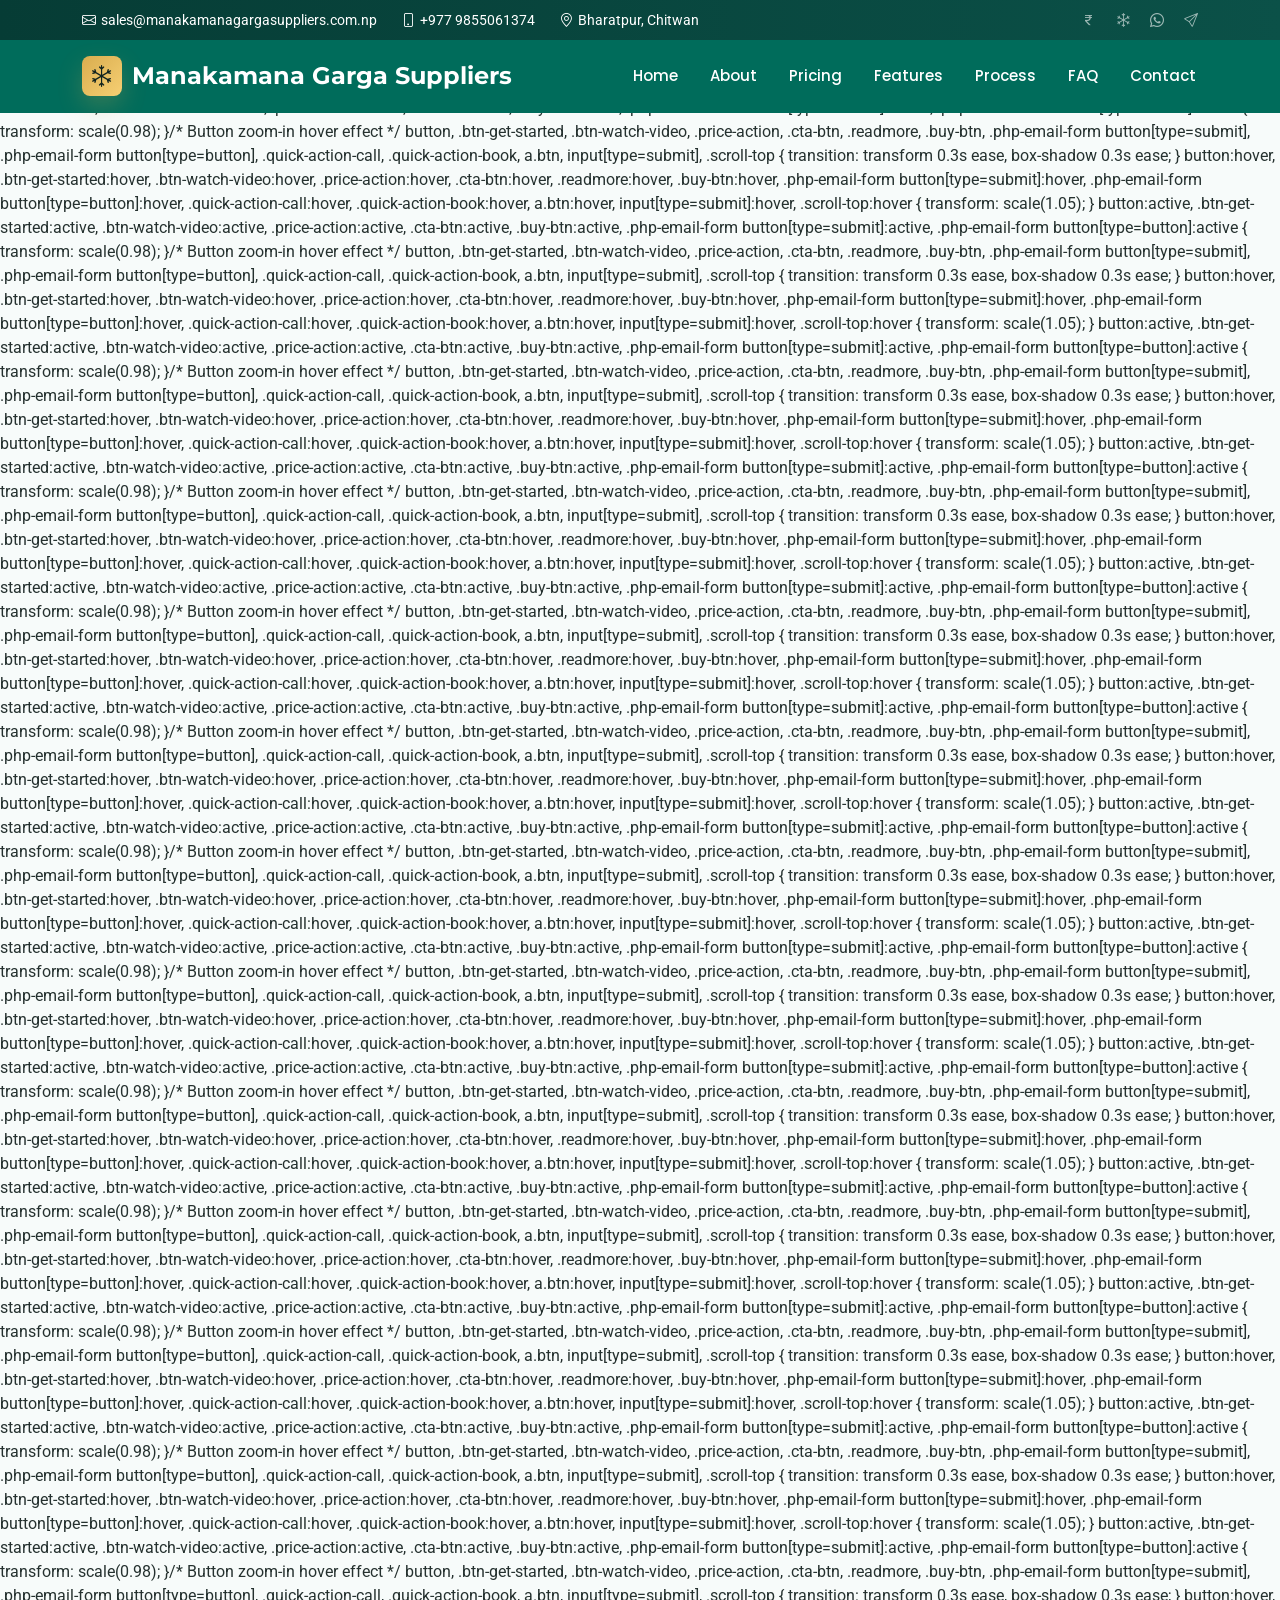
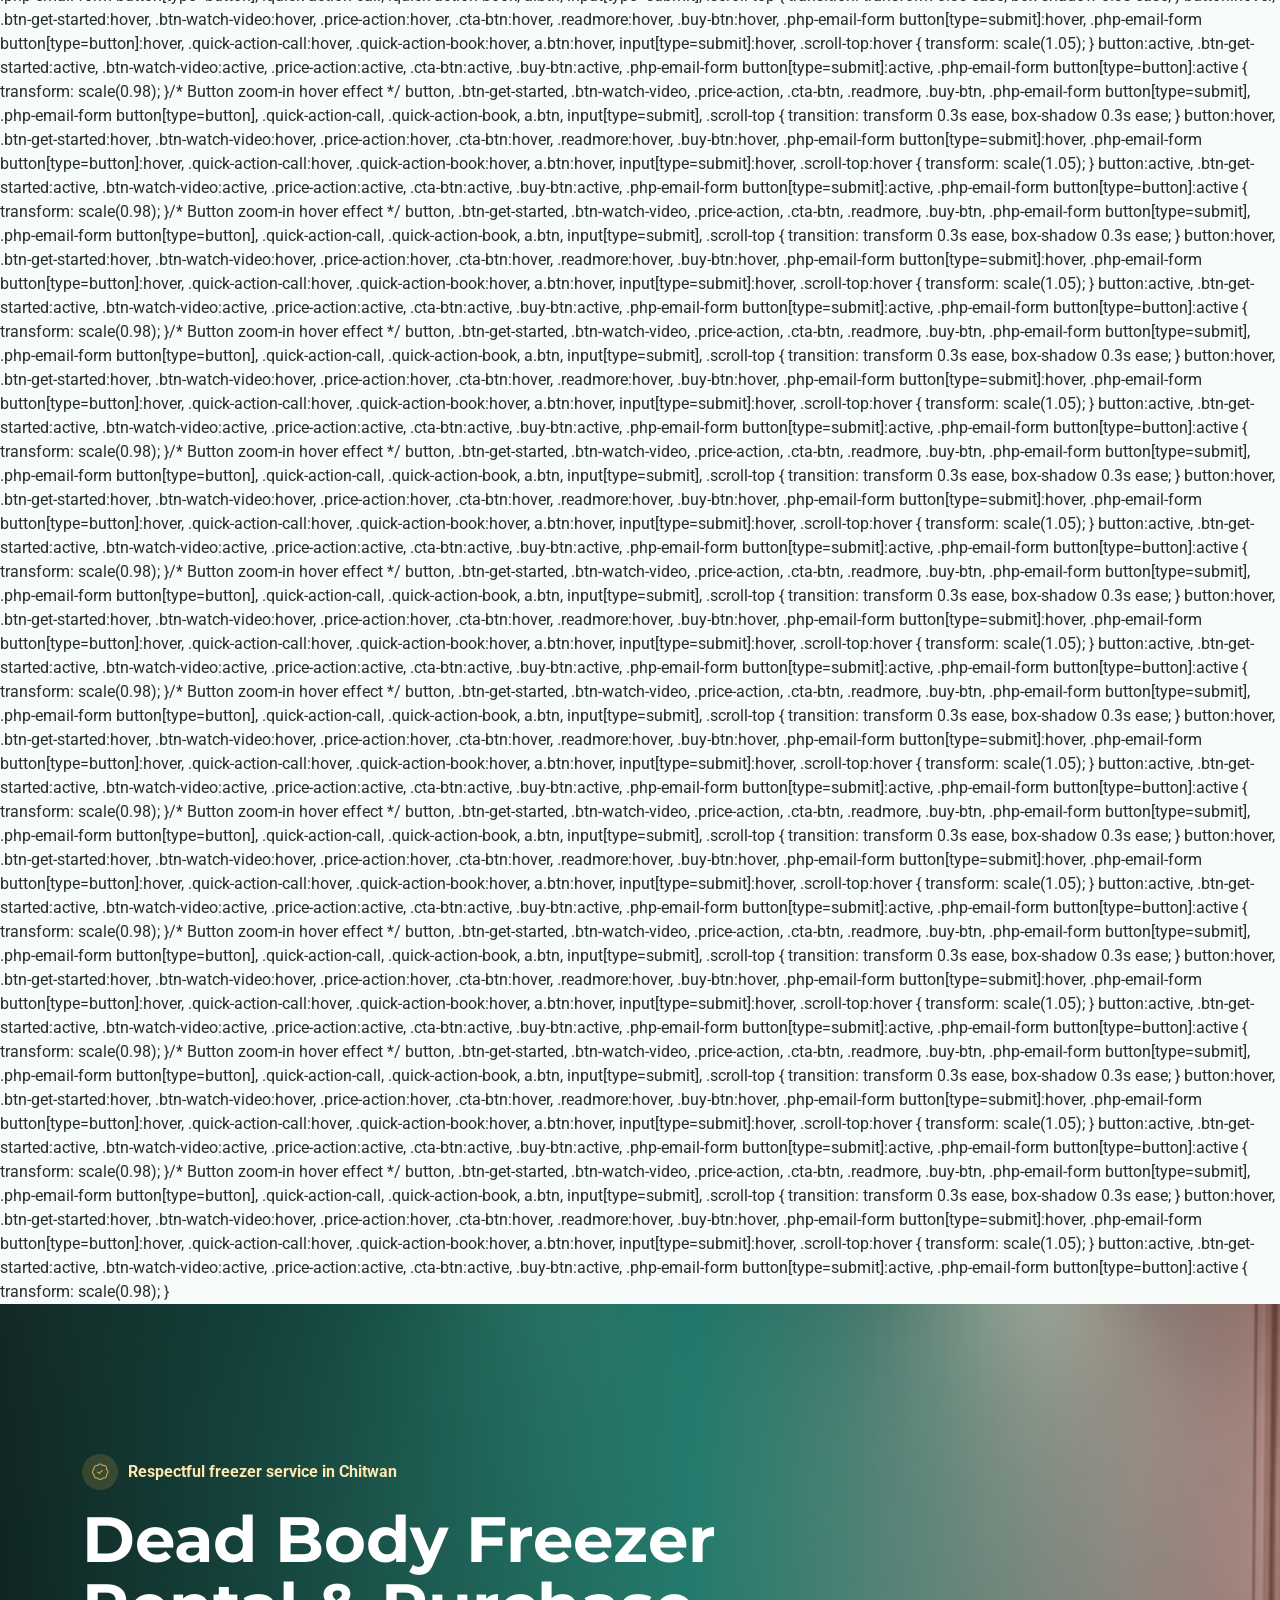
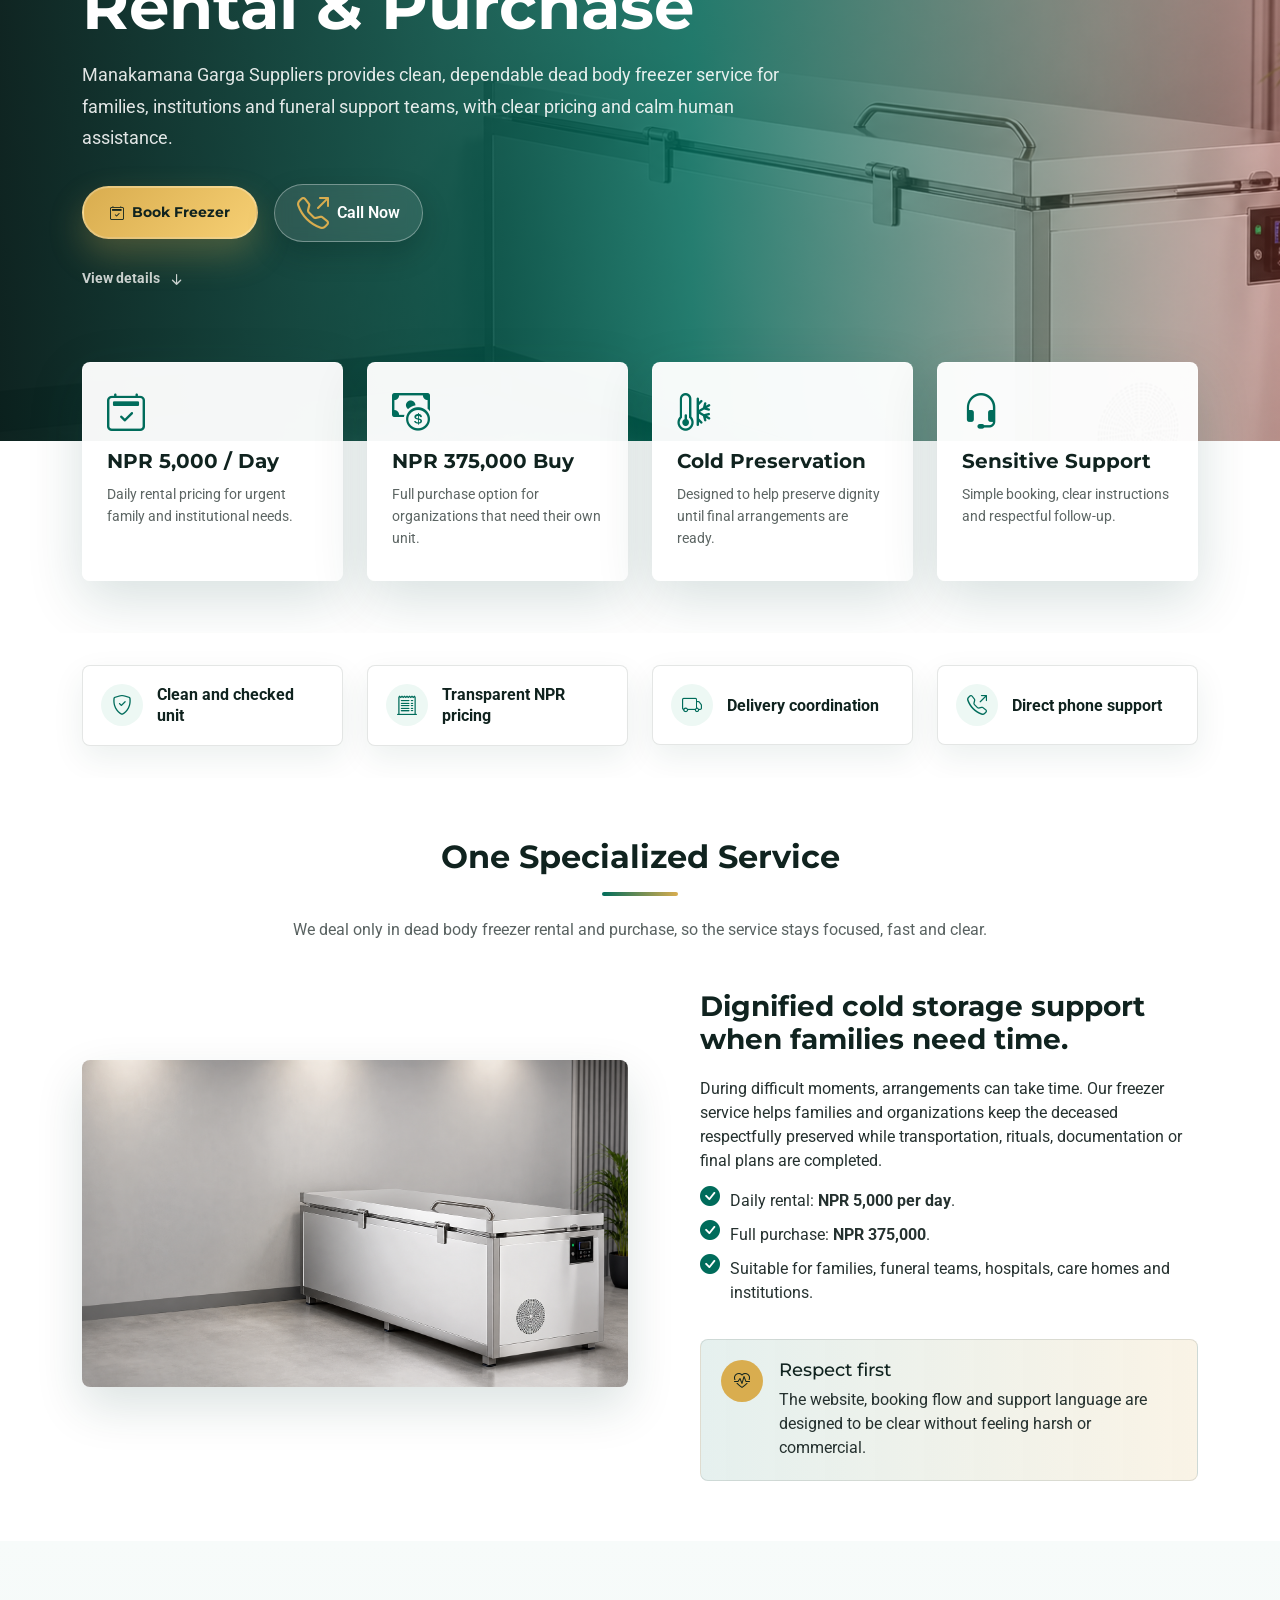
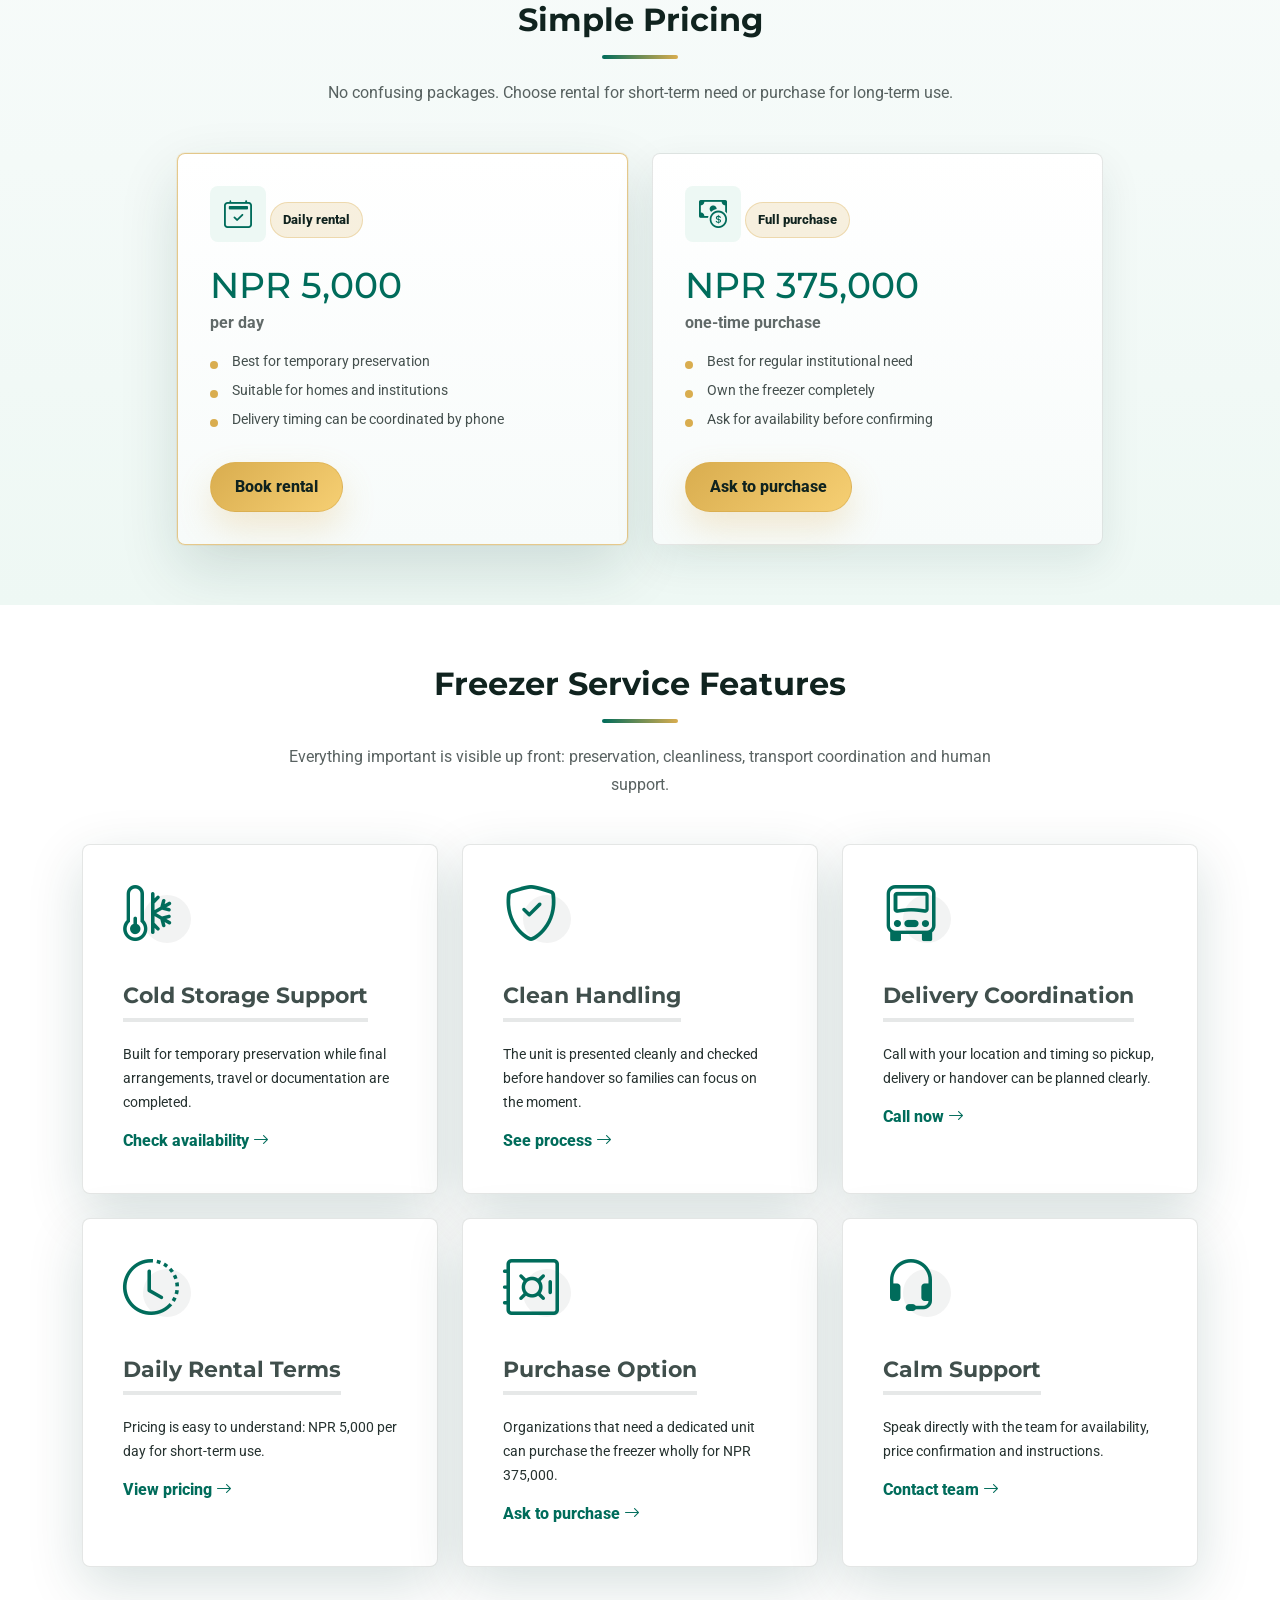
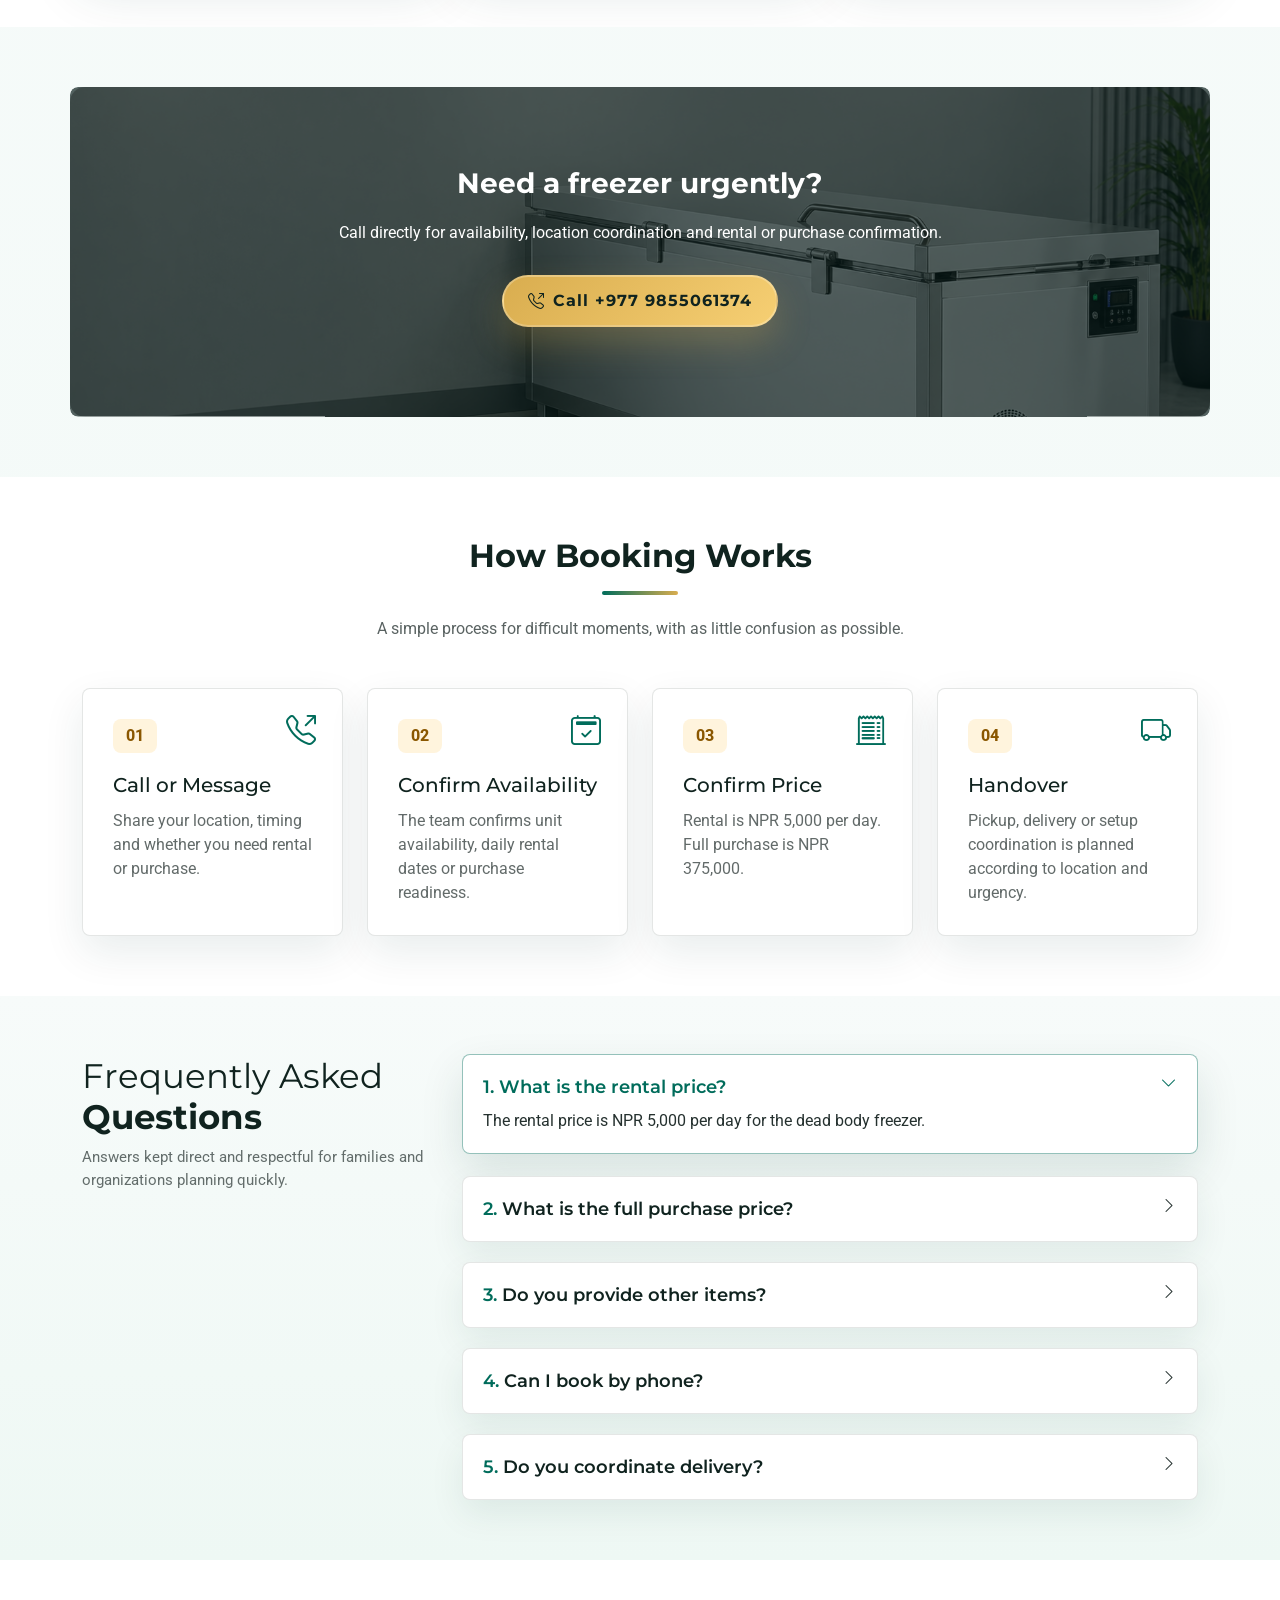
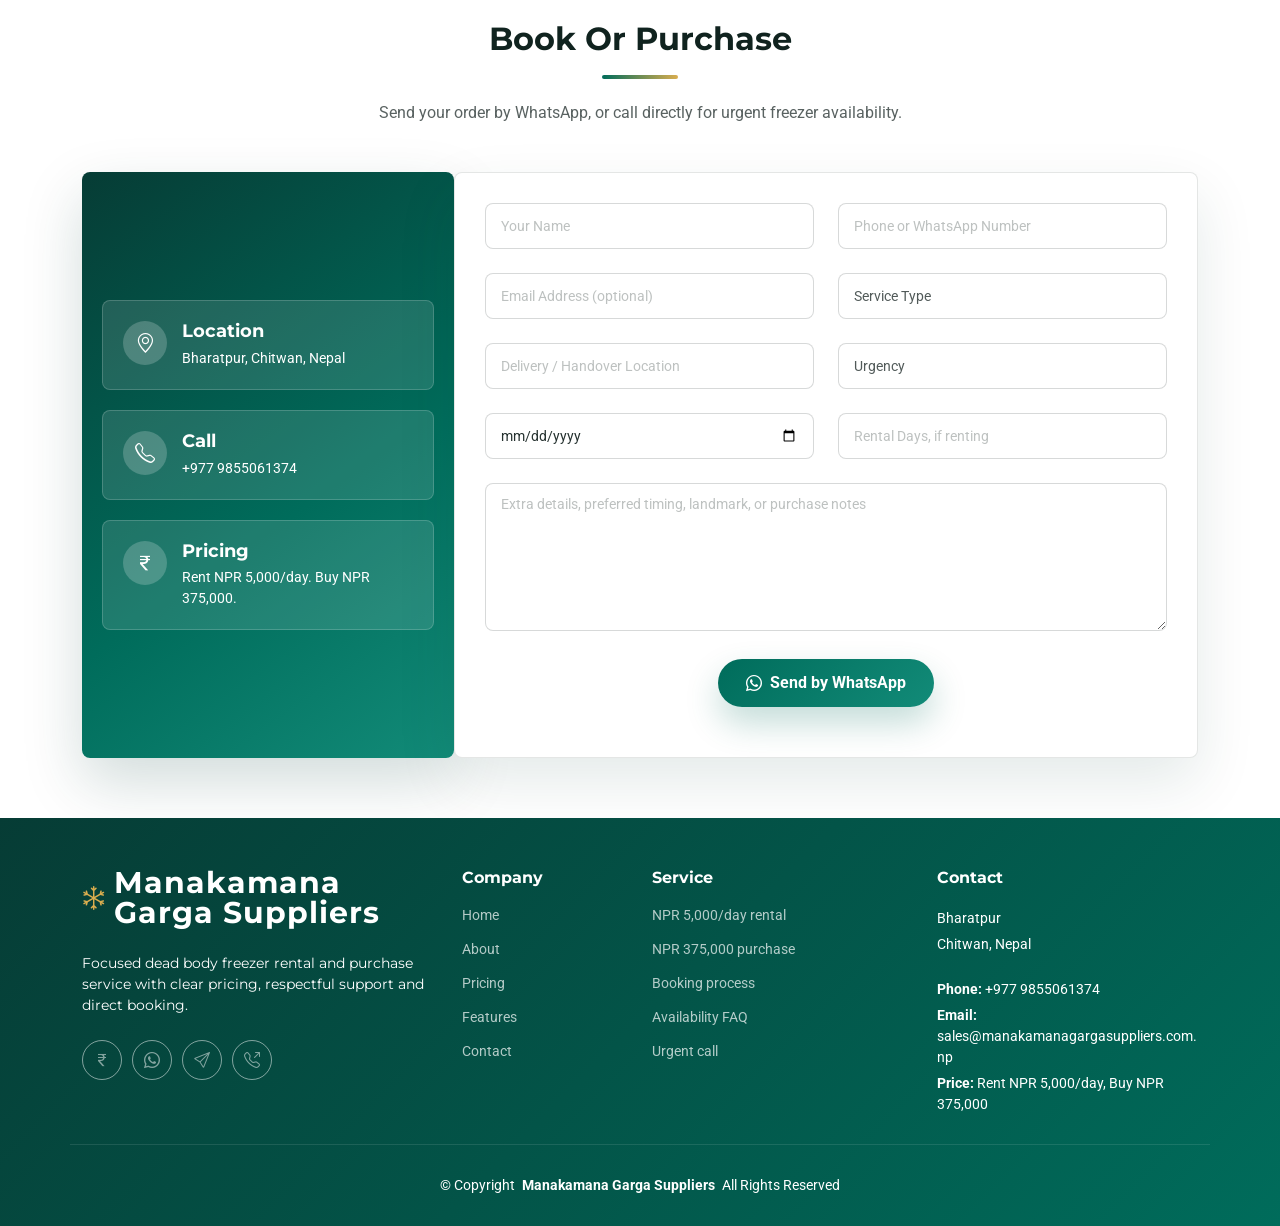
==== commit b1a2510a: "new" ====
--- a/index.html
+++ b/index.html
@@ -1,4 +1,1060 @@
-<!DOCTYPE html>
+/* Button zoom-in hover effect */
+button,
+.btn-get-started,
+.btn-watch-video,
+.price-action,
+.cta-btn,
+.readmore,
+.buy-btn,
+.php-email-form button[type=submit],
+.php-email-form button[type=button],
+.quick-action-call,
+.quick-action-book,
+a.btn,
+input[type=submit],
+.scroll-top {
+  transition: transform 0.3s ease, box-shadow 0.3s ease;
+}
+
+button:hover,
+.btn-get-started:hover,
+.btn-watch-video:hover,
+.price-action:hover,
+.cta-btn:hover,
+.readmore:hover,
+.buy-btn:hover,
+.php-email-form button[type=submit]:hover,
+.php-email-form button[type=button]:hover,
+.quick-action-call:hover,
+.quick-action-book:hover,
+a.btn:hover,
+input[type=submit]:hover,
+.scroll-top:hover {
+  transform: scale(1.05);
+}
+
+button:active,
+.btn-get-started:active,
+.btn-watch-video:active,
+.price-action:active,
+.cta-btn:active,
+.buy-btn:active,
+.php-email-form button[type=submit]:active,
+.php-email-form button[type=button]:active {
+  transform: scale(0.98);
+}/* Button zoom-in hover effect */
+button,
+.btn-get-started,
+.btn-watch-video,
+.price-action,
+.cta-btn,
+.readmore,
+.buy-btn,
+.php-email-form button[type=submit],
+.php-email-form button[type=button],
+.quick-action-call,
+.quick-action-book,
+a.btn,
+input[type=submit],
+.scroll-top {
+  transition: transform 0.3s ease, box-shadow 0.3s ease;
+}
+
+button:hover,
+.btn-get-started:hover,
+.btn-watch-video:hover,
+.price-action:hover,
+.cta-btn:hover,
+.readmore:hover,
+.buy-btn:hover,
+.php-email-form button[type=submit]:hover,
+.php-email-form button[type=button]:hover,
+.quick-action-call:hover,
+.quick-action-book:hover,
+a.btn:hover,
+input[type=submit]:hover,
+.scroll-top:hover {
+  transform: scale(1.05);
+}
+
+button:active,
+.btn-get-started:active,
+.btn-watch-video:active,
+.price-action:active,
+.cta-btn:active,
+.buy-btn:active,
+.php-email-form button[type=submit]:active,
+.php-email-form button[type=button]:active {
+  transform: scale(0.98);
+}/* Button zoom-in hover effect */
+button,
+.btn-get-started,
+.btn-watch-video,
+.price-action,
+.cta-btn,
+.readmore,
+.buy-btn,
+.php-email-form button[type=submit],
+.php-email-form button[type=button],
+.quick-action-call,
+.quick-action-book,
+a.btn,
+input[type=submit],
+.scroll-top {
+  transition: transform 0.3s ease, box-shadow 0.3s ease;
+}
+
+button:hover,
+.btn-get-started:hover,
+.btn-watch-video:hover,
+.price-action:hover,
+.cta-btn:hover,
+.readmore:hover,
+.buy-btn:hover,
+.php-email-form button[type=submit]:hover,
+.php-email-form button[type=button]:hover,
+.quick-action-call:hover,
+.quick-action-book:hover,
+a.btn:hover,
+input[type=submit]:hover,
+.scroll-top:hover {
+  transform: scale(1.05);
+}
+
+button:active,
+.btn-get-started:active,
+.btn-watch-video:active,
+.price-action:active,
+.cta-btn:active,
+.buy-btn:active,
+.php-email-form button[type=submit]:active,
+.php-email-form button[type=button]:active {
+  transform: scale(0.98);
+}/* Button zoom-in hover effect */
+button,
+.btn-get-started,
+.btn-watch-video,
+.price-action,
+.cta-btn,
+.readmore,
+.buy-btn,
+.php-email-form button[type=submit],
+.php-email-form button[type=button],
+.quick-action-call,
+.quick-action-book,
+a.btn,
+input[type=submit],
+.scroll-top {
+  transition: transform 0.3s ease, box-shadow 0.3s ease;
+}
+
+button:hover,
+.btn-get-started:hover,
+.btn-watch-video:hover,
+.price-action:hover,
+.cta-btn:hover,
+.readmore:hover,
+.buy-btn:hover,
+.php-email-form button[type=submit]:hover,
+.php-email-form button[type=button]:hover,
+.quick-action-call:hover,
+.quick-action-book:hover,
+a.btn:hover,
+input[type=submit]:hover,
+.scroll-top:hover {
+  transform: scale(1.05);
+}
+
+button:active,
+.btn-get-started:active,
+.btn-watch-video:active,
+.price-action:active,
+.cta-btn:active,
+.buy-btn:active,
+.php-email-form button[type=submit]:active,
+.php-email-form button[type=button]:active {
+  transform: scale(0.98);
+}/* Button zoom-in hover effect */
+button,
+.btn-get-started,
+.btn-watch-video,
+.price-action,
+.cta-btn,
+.readmore,
+.buy-btn,
+.php-email-form button[type=submit],
+.php-email-form button[type=button],
+.quick-action-call,
+.quick-action-book,
+a.btn,
+input[type=submit],
+.scroll-top {
+  transition: transform 0.3s ease, box-shadow 0.3s ease;
+}
+
+button:hover,
+.btn-get-started:hover,
+.btn-watch-video:hover,
+.price-action:hover,
+.cta-btn:hover,
+.readmore:hover,
+.buy-btn:hover,
+.php-email-form button[type=submit]:hover,
+.php-email-form button[type=button]:hover,
+.quick-action-call:hover,
+.quick-action-book:hover,
+a.btn:hover,
+input[type=submit]:hover,
+.scroll-top:hover {
+  transform: scale(1.05);
+}
+
+button:active,
+.btn-get-started:active,
+.btn-watch-video:active,
+.price-action:active,
+.cta-btn:active,
+.buy-btn:active,
+.php-email-form button[type=submit]:active,
+.php-email-form button[type=button]:active {
+  transform: scale(0.98);
+}/* Button zoom-in hover effect */
+button,
+.btn-get-started,
+.btn-watch-video,
+.price-action,
+.cta-btn,
+.readmore,
+.buy-btn,
+.php-email-form button[type=submit],
+.php-email-form button[type=button],
+.quick-action-call,
+.quick-action-book,
+a.btn,
+input[type=submit],
+.scroll-top {
+  transition: transform 0.3s ease, box-shadow 0.3s ease;
+}
+
+button:hover,
+.btn-get-started:hover,
+.btn-watch-video:hover,
+.price-action:hover,
+.cta-btn:hover,
+.readmore:hover,
+.buy-btn:hover,
+.php-email-form button[type=submit]:hover,
+.php-email-form button[type=button]:hover,
+.quick-action-call:hover,
+.quick-action-book:hover,
+a.btn:hover,
+input[type=submit]:hover,
+.scroll-top:hover {
+  transform: scale(1.05);
+}
+
+button:active,
+.btn-get-started:active,
+.btn-watch-video:active,
+.price-action:active,
+.cta-btn:active,
+.buy-btn:active,
+.php-email-form button[type=submit]:active,
+.php-email-form button[type=button]:active {
+  transform: scale(0.98);
+}/* Button zoom-in hover effect */
+button,
+.btn-get-started,
+.btn-watch-video,
+.price-action,
+.cta-btn,
+.readmore,
+.buy-btn,
+.php-email-form button[type=submit],
+.php-email-form button[type=button],
+.quick-action-call,
+.quick-action-book,
+a.btn,
+input[type=submit],
+.scroll-top {
+  transition: transform 0.3s ease, box-shadow 0.3s ease;
+}
+
+button:hover,
+.btn-get-started:hover,
+.btn-watch-video:hover,
+.price-action:hover,
+.cta-btn:hover,
+.readmore:hover,
+.buy-btn:hover,
+.php-email-form button[type=submit]:hover,
+.php-email-form button[type=button]:hover,
+.quick-action-call:hover,
+.quick-action-book:hover,
+a.btn:hover,
+input[type=submit]:hover,
+.scroll-top:hover {
+  transform: scale(1.05);
+}
+
+button:active,
+.btn-get-started:active,
+.btn-watch-video:active,
+.price-action:active,
+.cta-btn:active,
+.buy-btn:active,
+.php-email-form button[type=submit]:active,
+.php-email-form button[type=button]:active {
+  transform: scale(0.98);
+}/* Button zoom-in hover effect */
+button,
+.btn-get-started,
+.btn-watch-video,
+.price-action,
+.cta-btn,
+.readmore,
+.buy-btn,
+.php-email-form button[type=submit],
+.php-email-form button[type=button],
+.quick-action-call,
+.quick-action-book,
+a.btn,
+input[type=submit],
+.scroll-top {
+  transition: transform 0.3s ease, box-shadow 0.3s ease;
+}
+
+button:hover,
+.btn-get-started:hover,
+.btn-watch-video:hover,
+.price-action:hover,
+.cta-btn:hover,
+.readmore:hover,
+.buy-btn:hover,
+.php-email-form button[type=submit]:hover,
+.php-email-form button[type=button]:hover,
+.quick-action-call:hover,
+.quick-action-book:hover,
+a.btn:hover,
+input[type=submit]:hover,
+.scroll-top:hover {
+  transform: scale(1.05);
+}
+
+button:active,
+.btn-get-started:active,
+.btn-watch-video:active,
+.price-action:active,
+.cta-btn:active,
+.buy-btn:active,
+.php-email-form button[type=submit]:active,
+.php-email-form button[type=button]:active {
+  transform: scale(0.98);
+}/* Button zoom-in hover effect */
+button,
+.btn-get-started,
+.btn-watch-video,
+.price-action,
+.cta-btn,
+.readmore,
+.buy-btn,
+.php-email-form button[type=submit],
+.php-email-form button[type=button],
+.quick-action-call,
+.quick-action-book,
+a.btn,
+input[type=submit],
+.scroll-top {
+  transition: transform 0.3s ease, box-shadow 0.3s ease;
+}
+
+button:hover,
+.btn-get-started:hover,
+.btn-watch-video:hover,
+.price-action:hover,
+.cta-btn:hover,
+.readmore:hover,
+.buy-btn:hover,
+.php-email-form button[type=submit]:hover,
+.php-email-form button[type=button]:hover,
+.quick-action-call:hover,
+.quick-action-book:hover,
+a.btn:hover,
+input[type=submit]:hover,
+.scroll-top:hover {
+  transform: scale(1.05);
+}
+
+button:active,
+.btn-get-started:active,
+.btn-watch-video:active,
+.price-action:active,
+.cta-btn:active,
+.buy-btn:active,
+.php-email-form button[type=submit]:active,
+.php-email-form button[type=button]:active {
+  transform: scale(0.98);
+}/* Button zoom-in hover effect */
+button,
+.btn-get-started,
+.btn-watch-video,
+.price-action,
+.cta-btn,
+.readmore,
+.buy-btn,
+.php-email-form button[type=submit],
+.php-email-form button[type=button],
+.quick-action-call,
+.quick-action-book,
+a.btn,
+input[type=submit],
+.scroll-top {
+  transition: transform 0.3s ease, box-shadow 0.3s ease;
+}
+
+button:hover,
+.btn-get-started:hover,
+.btn-watch-video:hover,
+.price-action:hover,
+.cta-btn:hover,
+.readmore:hover,
+.buy-btn:hover,
+.php-email-form button[type=submit]:hover,
+.php-email-form button[type=button]:hover,
+.quick-action-call:hover,
+.quick-action-book:hover,
+a.btn:hover,
+input[type=submit]:hover,
+.scroll-top:hover {
+  transform: scale(1.05);
+}
+
+button:active,
+.btn-get-started:active,
+.btn-watch-video:active,
+.price-action:active,
+.cta-btn:active,
+.buy-btn:active,
+.php-email-form button[type=submit]:active,
+.php-email-form button[type=button]:active {
+  transform: scale(0.98);
+}/* Button zoom-in hover effect */
+button,
+.btn-get-started,
+.btn-watch-video,
+.price-action,
+.cta-btn,
+.readmore,
+.buy-btn,
+.php-email-form button[type=submit],
+.php-email-form button[type=button],
+.quick-action-call,
+.quick-action-book,
+a.btn,
+input[type=submit],
+.scroll-top {
+  transition: transform 0.3s ease, box-shadow 0.3s ease;
+}
+
+button:hover,
+.btn-get-started:hover,
+.btn-watch-video:hover,
+.price-action:hover,
+.cta-btn:hover,
+.readmore:hover,
+.buy-btn:hover,
+.php-email-form button[type=submit]:hover,
+.php-email-form button[type=button]:hover,
+.quick-action-call:hover,
+.quick-action-book:hover,
+a.btn:hover,
+input[type=submit]:hover,
+.scroll-top:hover {
+  transform: scale(1.05);
+}
+
+button:active,
+.btn-get-started:active,
+.btn-watch-video:active,
+.price-action:active,
+.cta-btn:active,
+.buy-btn:active,
+.php-email-form button[type=submit]:active,
+.php-email-form button[type=button]:active {
+  transform: scale(0.98);
+}/* Button zoom-in hover effect */
+button,
+.btn-get-started,
+.btn-watch-video,
+.price-action,
+.cta-btn,
+.readmore,
+.buy-btn,
+.php-email-form button[type=submit],
+.php-email-form button[type=button],
+.quick-action-call,
+.quick-action-book,
+a.btn,
+input[type=submit],
+.scroll-top {
+  transition: transform 0.3s ease, box-shadow 0.3s ease;
+}
+
+button:hover,
+.btn-get-started:hover,
+.btn-watch-video:hover,
+.price-action:hover,
+.cta-btn:hover,
+.readmore:hover,
+.buy-btn:hover,
+.php-email-form button[type=submit]:hover,
+.php-email-form button[type=button]:hover,
+.quick-action-call:hover,
+.quick-action-book:hover,
+a.btn:hover,
+input[type=submit]:hover,
+.scroll-top:hover {
+  transform: scale(1.05);
+}
+
+button:active,
+.btn-get-started:active,
+.btn-watch-video:active,
+.price-action:active,
+.cta-btn:active,
+.buy-btn:active,
+.php-email-form button[type=submit]:active,
+.php-email-form button[type=button]:active {
+  transform: scale(0.98);
+}/* Button zoom-in hover effect */
+button,
+.btn-get-started,
+.btn-watch-video,
+.price-action,
+.cta-btn,
+.readmore,
+.buy-btn,
+.php-email-form button[type=submit],
+.php-email-form button[type=button],
+.quick-action-call,
+.quick-action-book,
+a.btn,
+input[type=submit],
+.scroll-top {
+  transition: transform 0.3s ease, box-shadow 0.3s ease;
+}
+
+button:hover,
+.btn-get-started:hover,
+.btn-watch-video:hover,
+.price-action:hover,
+.cta-btn:hover,
+.readmore:hover,
+.buy-btn:hover,
+.php-email-form button[type=submit]:hover,
+.php-email-form button[type=button]:hover,
+.quick-action-call:hover,
+.quick-action-book:hover,
+a.btn:hover,
+input[type=submit]:hover,
+.scroll-top:hover {
+  transform: scale(1.05);
+}
+
+button:active,
+.btn-get-started:active,
+.btn-watch-video:active,
+.price-action:active,
+.cta-btn:active,
+.buy-btn:active,
+.php-email-form button[type=submit]:active,
+.php-email-form button[type=button]:active {
+  transform: scale(0.98);
+}/* Button zoom-in hover effect */
+button,
+.btn-get-started,
+.btn-watch-video,
+.price-action,
+.cta-btn,
+.readmore,
+.buy-btn,
+.php-email-form button[type=submit],
+.php-email-form button[type=button],
+.quick-action-call,
+.quick-action-book,
+a.btn,
+input[type=submit],
+.scroll-top {
+  transition: transform 0.3s ease, box-shadow 0.3s ease;
+}
+
+button:hover,
+.btn-get-started:hover,
+.btn-watch-video:hover,
+.price-action:hover,
+.cta-btn:hover,
+.readmore:hover,
+.buy-btn:hover,
+.php-email-form button[type=submit]:hover,
+.php-email-form button[type=button]:hover,
+.quick-action-call:hover,
+.quick-action-book:hover,
+a.btn:hover,
+input[type=submit]:hover,
+.scroll-top:hover {
+  transform: scale(1.05);
+}
+
+button:active,
+.btn-get-started:active,
+.btn-watch-video:active,
+.price-action:active,
+.cta-btn:active,
+.buy-btn:active,
+.php-email-form button[type=submit]:active,
+.php-email-form button[type=button]:active {
+  transform: scale(0.98);
+}/* Button zoom-in hover effect */
+button,
+.btn-get-started,
+.btn-watch-video,
+.price-action,
+.cta-btn,
+.readmore,
+.buy-btn,
+.php-email-form button[type=submit],
+.php-email-form button[type=button],
+.quick-action-call,
+.quick-action-book,
+a.btn,
+input[type=submit],
+.scroll-top {
+  transition: transform 0.3s ease, box-shadow 0.3s ease;
+}
+
+button:hover,
+.btn-get-started:hover,
+.btn-watch-video:hover,
+.price-action:hover,
+.cta-btn:hover,
+.readmore:hover,
+.buy-btn:hover,
+.php-email-form button[type=submit]:hover,
+.php-email-form button[type=button]:hover,
+.quick-action-call:hover,
+.quick-action-book:hover,
+a.btn:hover,
+input[type=submit]:hover,
+.scroll-top:hover {
+  transform: scale(1.05);
+}
+
+button:active,
+.btn-get-started:active,
+.btn-watch-video:active,
+.price-action:active,
+.cta-btn:active,
+.buy-btn:active,
+.php-email-form button[type=submit]:active,
+.php-email-form button[type=button]:active {
+  transform: scale(0.98);
+}/* Button zoom-in hover effect */
+button,
+.btn-get-started,
+.btn-watch-video,
+.price-action,
+.cta-btn,
+.readmore,
+.buy-btn,
+.php-email-form button[type=submit],
+.php-email-form button[type=button],
+.quick-action-call,
+.quick-action-book,
+a.btn,
+input[type=submit],
+.scroll-top {
+  transition: transform 0.3s ease, box-shadow 0.3s ease;
+}
+
+button:hover,
+.btn-get-started:hover,
+.btn-watch-video:hover,
+.price-action:hover,
+.cta-btn:hover,
+.readmore:hover,
+.buy-btn:hover,
+.php-email-form button[type=submit]:hover,
+.php-email-form button[type=button]:hover,
+.quick-action-call:hover,
+.quick-action-book:hover,
+a.btn:hover,
+input[type=submit]:hover,
+.scroll-top:hover {
+  transform: scale(1.05);
+}
+
+button:active,
+.btn-get-started:active,
+.btn-watch-video:active,
+.price-action:active,
+.cta-btn:active,
+.buy-btn:active,
+.php-email-form button[type=submit]:active,
+.php-email-form button[type=button]:active {
+  transform: scale(0.98);
+}/* Button zoom-in hover effect */
+button,
+.btn-get-started,
+.btn-watch-video,
+.price-action,
+.cta-btn,
+.readmore,
+.buy-btn,
+.php-email-form button[type=submit],
+.php-email-form button[type=button],
+.quick-action-call,
+.quick-action-book,
+a.btn,
+input[type=submit],
+.scroll-top {
+  transition: transform 0.3s ease, box-shadow 0.3s ease;
+}
+
+button:hover,
+.btn-get-started:hover,
+.btn-watch-video:hover,
+.price-action:hover,
+.cta-btn:hover,
+.readmore:hover,
+.buy-btn:hover,
+.php-email-form button[type=submit]:hover,
+.php-email-form button[type=button]:hover,
+.quick-action-call:hover,
+.quick-action-book:hover,
+a.btn:hover,
+input[type=submit]:hover,
+.scroll-top:hover {
+  transform: scale(1.05);
+}
+
+button:active,
+.btn-get-started:active,
+.btn-watch-video:active,
+.price-action:active,
+.cta-btn:active,
+.buy-btn:active,
+.php-email-form button[type=submit]:active,
+.php-email-form button[type=button]:active {
+  transform: scale(0.98);
+}/* Button zoom-in hover effect */
+button,
+.btn-get-started,
+.btn-watch-video,
+.price-action,
+.cta-btn,
+.readmore,
+.buy-btn,
+.php-email-form button[type=submit],
+.php-email-form button[type=button],
+.quick-action-call,
+.quick-action-book,
+a.btn,
+input[type=submit],
+.scroll-top {
+  transition: transform 0.3s ease, box-shadow 0.3s ease;
+}
+
+button:hover,
+.btn-get-started:hover,
+.btn-watch-video:hover,
+.price-action:hover,
+.cta-btn:hover,
+.readmore:hover,
+.buy-btn:hover,
+.php-email-form button[type=submit]:hover,
+.php-email-form button[type=button]:hover,
+.quick-action-call:hover,
+.quick-action-book:hover,
+a.btn:hover,
+input[type=submit]:hover,
+.scroll-top:hover {
+  transform: scale(1.05);
+}
+
+button:active,
+.btn-get-started:active,
+.btn-watch-video:active,
+.price-action:active,
+.cta-btn:active,
+.buy-btn:active,
+.php-email-form button[type=submit]:active,
+.php-email-form button[type=button]:active {
+  transform: scale(0.98);
+}/* Button zoom-in hover effect */
+button,
+.btn-get-started,
+.btn-watch-video,
+.price-action,
+.cta-btn,
+.readmore,
+.buy-btn,
+.php-email-form button[type=submit],
+.php-email-form button[type=button],
+.quick-action-call,
+.quick-action-book,
+a.btn,
+input[type=submit],
+.scroll-top {
+  transition: transform 0.3s ease, box-shadow 0.3s ease;
+}
+
+button:hover,
+.btn-get-started:hover,
+.btn-watch-video:hover,
+.price-action:hover,
+.cta-btn:hover,
+.readmore:hover,
+.buy-btn:hover,
+.php-email-form button[type=submit]:hover,
+.php-email-form button[type=button]:hover,
+.quick-action-call:hover,
+.quick-action-book:hover,
+a.btn:hover,
+input[type=submit]:hover,
+.scroll-top:hover {
+  transform: scale(1.05);
+}
+
+button:active,
+.btn-get-started:active,
+.btn-watch-video:active,
+.price-action:active,
+.cta-btn:active,
+.buy-btn:active,
+.php-email-form button[type=submit]:active,
+.php-email-form button[type=button]:active {
+  transform: scale(0.98);
+}/* Button zoom-in hover effect */
+button,
+.btn-get-started,
+.btn-watch-video,
+.price-action,
+.cta-btn,
+.readmore,
+.buy-btn,
+.php-email-form button[type=submit],
+.php-email-form button[type=button],
+.quick-action-call,
+.quick-action-book,
+a.btn,
+input[type=submit],
+.scroll-top {
+  transition: transform 0.3s ease, box-shadow 0.3s ease;
+}
+
+button:hover,
+.btn-get-started:hover,
+.btn-watch-video:hover,
+.price-action:hover,
+.cta-btn:hover,
+.readmore:hover,
+.buy-btn:hover,
+.php-email-form button[type=submit]:hover,
+.php-email-form button[type=button]:hover,
+.quick-action-call:hover,
+.quick-action-book:hover,
+a.btn:hover,
+input[type=submit]:hover,
+.scroll-top:hover {
+  transform: scale(1.05);
+}
+
+button:active,
+.btn-get-started:active,
+.btn-watch-video:active,
+.price-action:active,
+.cta-btn:active,
+.buy-btn:active,
+.php-email-form button[type=submit]:active,
+.php-email-form button[type=button]:active {
+  transform: scale(0.98);
+}/* Button zoom-in hover effect */
+button,
+.btn-get-started,
+.btn-watch-video,
+.price-action,
+.cta-btn,
+.readmore,
+.buy-btn,
+.php-email-form button[type=submit],
+.php-email-form button[type=button],
+.quick-action-call,
+.quick-action-book,
+a.btn,
+input[type=submit],
+.scroll-top {
+  transition: transform 0.3s ease, box-shadow 0.3s ease;
+}
+
+button:hover,
+.btn-get-started:hover,
+.btn-watch-video:hover,
+.price-action:hover,
+.cta-btn:hover,
+.readmore:hover,
+.buy-btn:hover,
+.php-email-form button[type=submit]:hover,
+.php-email-form button[type=button]:hover,
+.quick-action-call:hover,
+.quick-action-book:hover,
+a.btn:hover,
+input[type=submit]:hover,
+.scroll-top:hover {
+  transform: scale(1.05);
+}
+
+button:active,
+.btn-get-started:active,
+.btn-watch-video:active,
+.price-action:active,
+.cta-btn:active,
+.buy-btn:active,
+.php-email-form button[type=submit]:active,
+.php-email-form button[type=button]:active {
+  transform: scale(0.98);
+}/* Button zoom-in hover effect */
+button,
+.btn-get-started,
+.btn-watch-video,
+.price-action,
+.cta-btn,
+.readmore,
+.buy-btn,
+.php-email-form button[type=submit],
+.php-email-form button[type=button],
+.quick-action-call,
+.quick-action-book,
+a.btn,
+input[type=submit],
+.scroll-top {
+  transition: transform 0.3s ease, box-shadow 0.3s ease;
+}
+
+button:hover,
+.btn-get-started:hover,
+.btn-watch-video:hover,
+.price-action:hover,
+.cta-btn:hover,
+.readmore:hover,
+.buy-btn:hover,
+.php-email-form button[type=submit]:hover,
+.php-email-form button[type=button]:hover,
+.quick-action-call:hover,
+.quick-action-book:hover,
+a.btn:hover,
+input[type=submit]:hover,
+.scroll-top:hover {
+  transform: scale(1.05);
+}
+
+button:active,
+.btn-get-started:active,
+.btn-watch-video:active,
+.price-action:active,
+.cta-btn:active,
+.buy-btn:active,
+.php-email-form button[type=submit]:active,
+.php-email-form button[type=button]:active {
+  transform: scale(0.98);
+}/* Button zoom-in hover effect */
+button,
+.btn-get-started,
+.btn-watch-video,
+.price-action,
+.cta-btn,
+.readmore,
+.buy-btn,
+.php-email-form button[type=submit],
+.php-email-form button[type=button],
+.quick-action-call,
+.quick-action-book,
+a.btn,
+input[type=submit],
+.scroll-top {
+  transition: transform 0.3s ease, box-shadow 0.3s ease;
+}
+
+button:hover,
+.btn-get-started:hover,
+.btn-watch-video:hover,
+.price-action:hover,
+.cta-btn:hover,
+.readmore:hover,
+.buy-btn:hover,
+.php-email-form button[type=submit]:hover,
+.php-email-form button[type=button]:hover,
+.quick-action-call:hover,
+.quick-action-book:hover,
+a.btn:hover,
+input[type=submit]:hover,
+.scroll-top:hover {
+  transform: scale(1.05);
+}
+
+button:active,
+.btn-get-started:active,
+.btn-watch-video:active,
+.price-action:active,
+.cta-btn:active,
+.buy-btn:active,
+.php-email-form button[type=submit]:active,
+.php-email-form button[type=button]:active {
+  transform: scale(0.98);
+}/* Button zoom-in hover effect */
+button,
+.btn-get-started,
+.btn-watch-video,
+.price-action,
+.cta-btn,
+.readmore,
+.buy-btn,
+.php-email-form button[type=submit],
+.php-email-form button[type=button],
+.quick-action-call,
+.quick-action-book,
+a.btn,
+input[type=submit],
+.scroll-top {
+  transition: transform 0.3s ease, box-shadow 0.3s ease;
+}
+
+button:hover,
+.btn-get-started:hover,
+.btn-watch-video:hover,
+.price-action:hover,
+.cta-btn:hover,
+.readmore:hover,
+.buy-btn:hover,
+.php-email-form button[type=submit]:hover,
+.php-email-form button[type=button]:hover,
+.quick-action-call:hover,
+.quick-action-book:hover,
+a.btn:hover,
+input[type=submit]:hover,
+.scroll-top:hover {
+  transform: scale(1.05);
+}
+
+button:active,
+.btn-get-started:active,
+.btn-watch-video:active,
+.price-action:active,
+.cta-btn:active,
+.buy-btn:active,
+.php-email-form button[type=submit]:active,
+.php-email-form button[type=button]:active {
+  transform: scale(0.98);
+}<!DOCTYPE html>
 <html lang="en">
 
 <head>
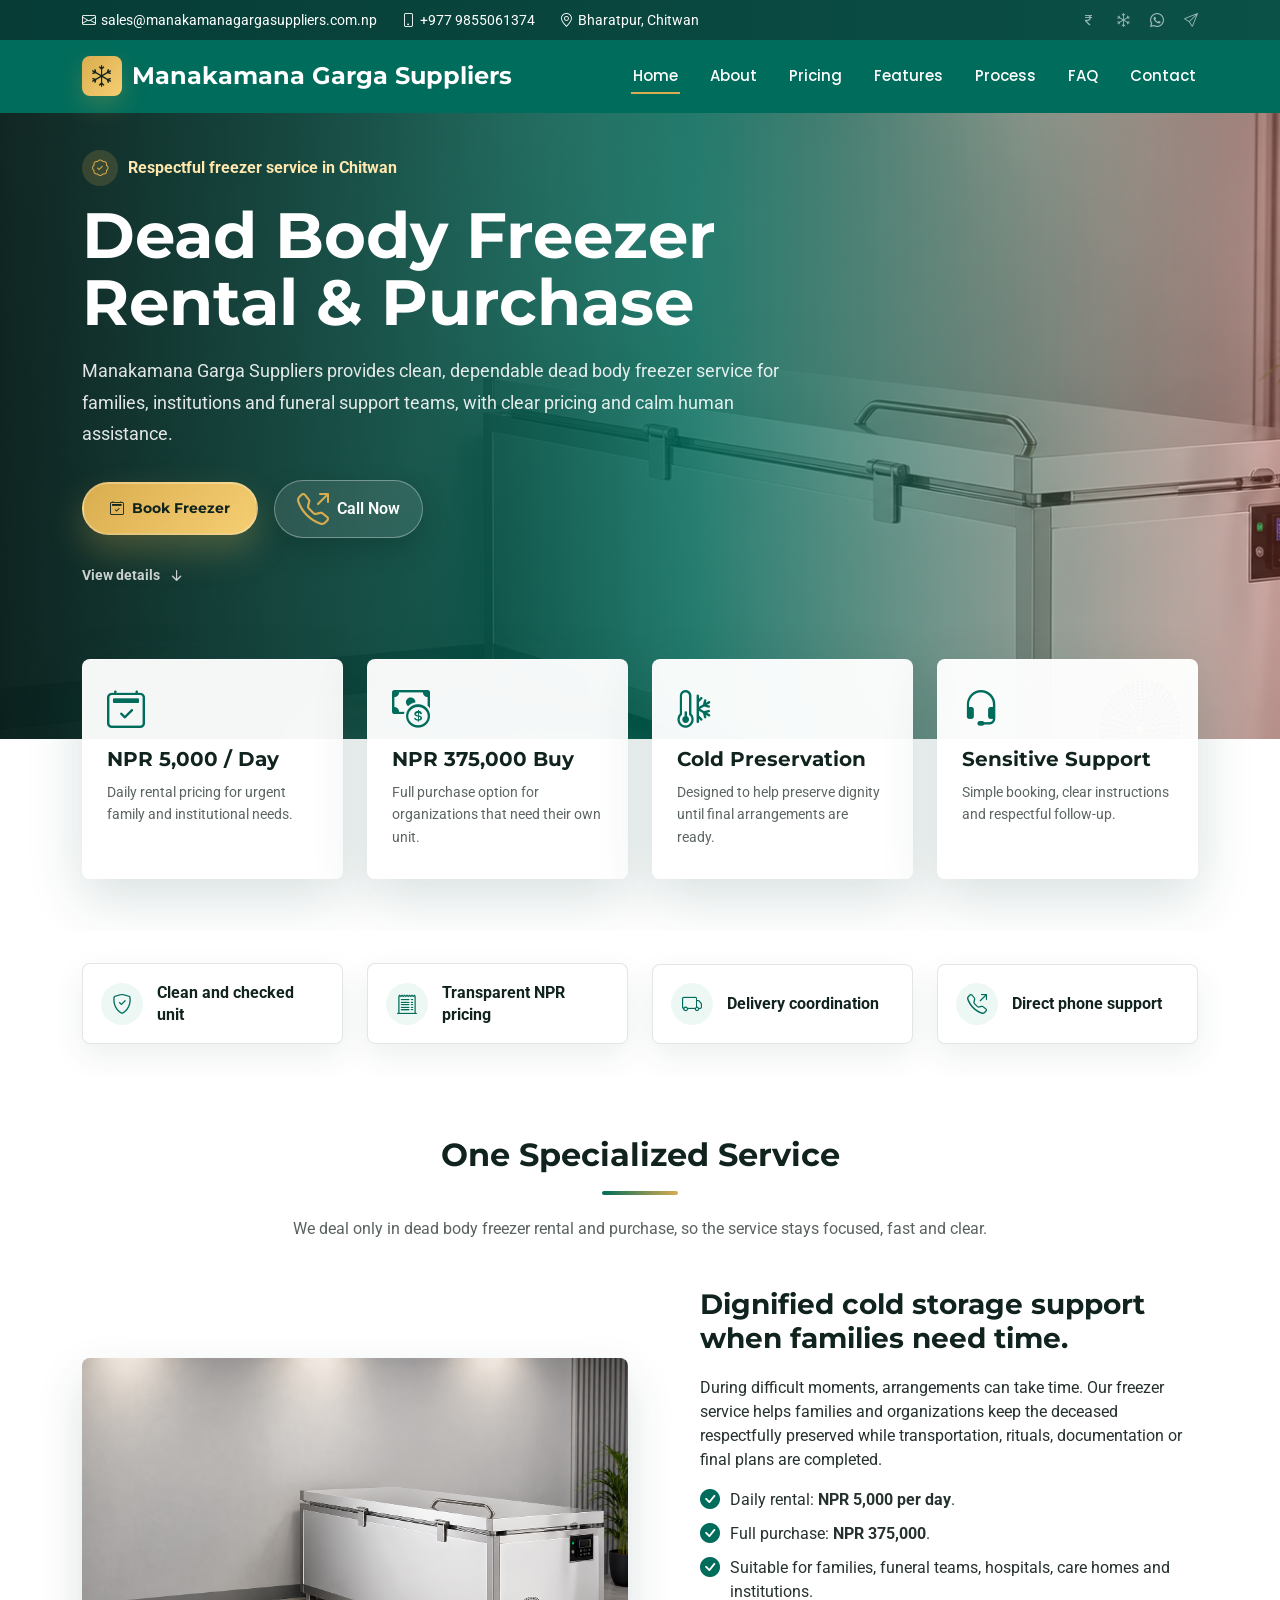
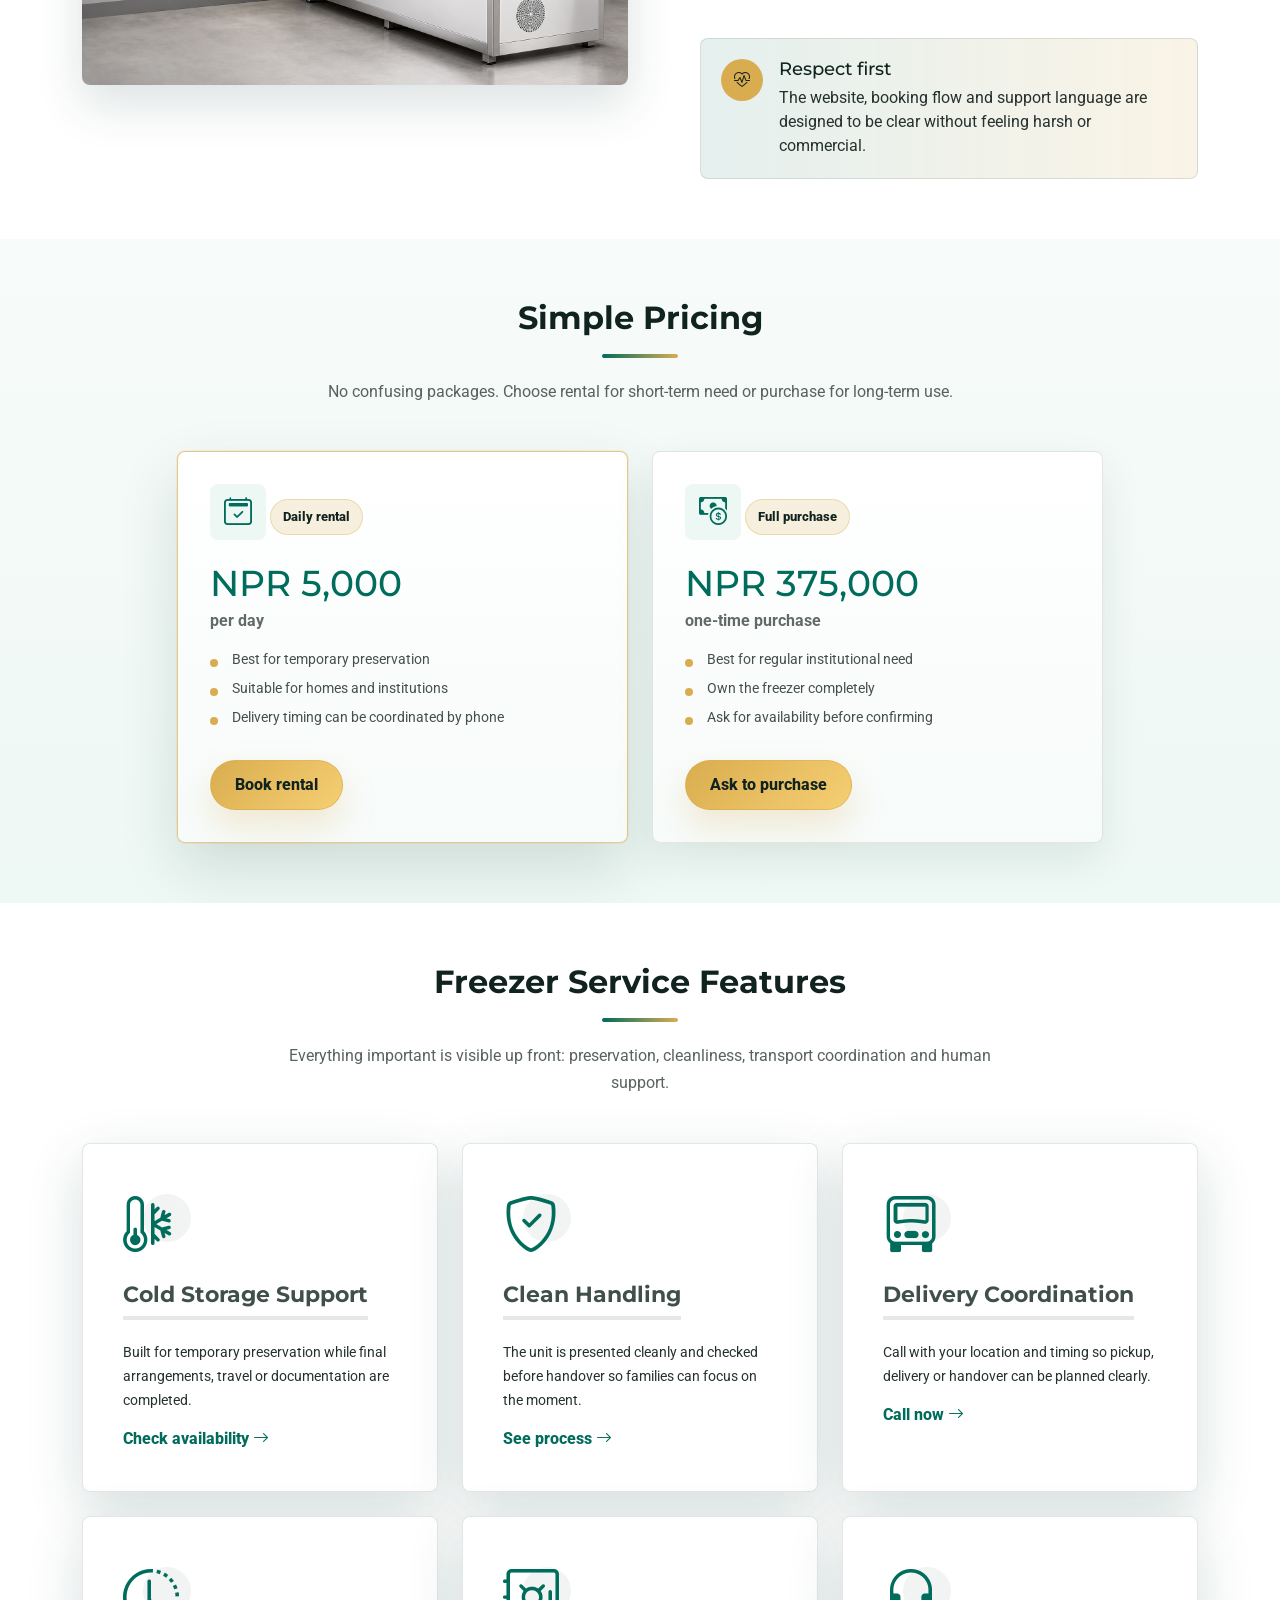
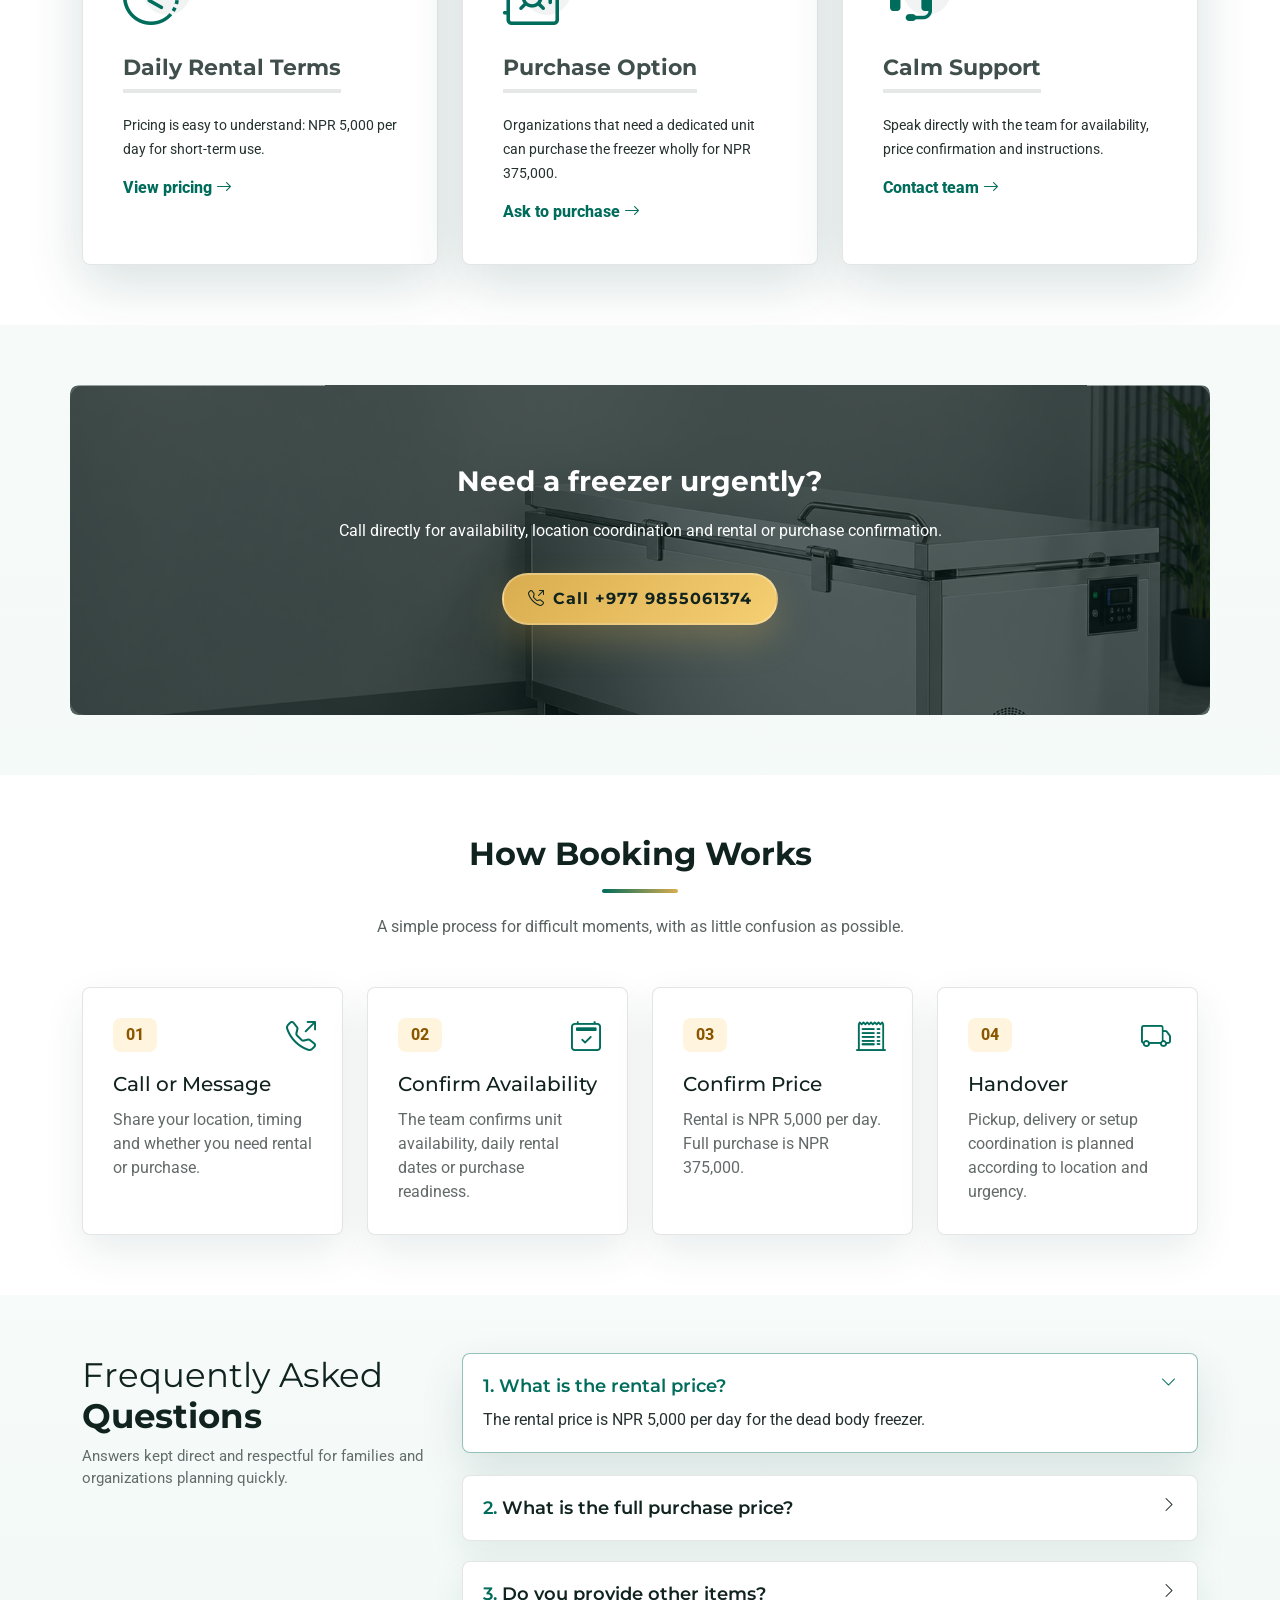
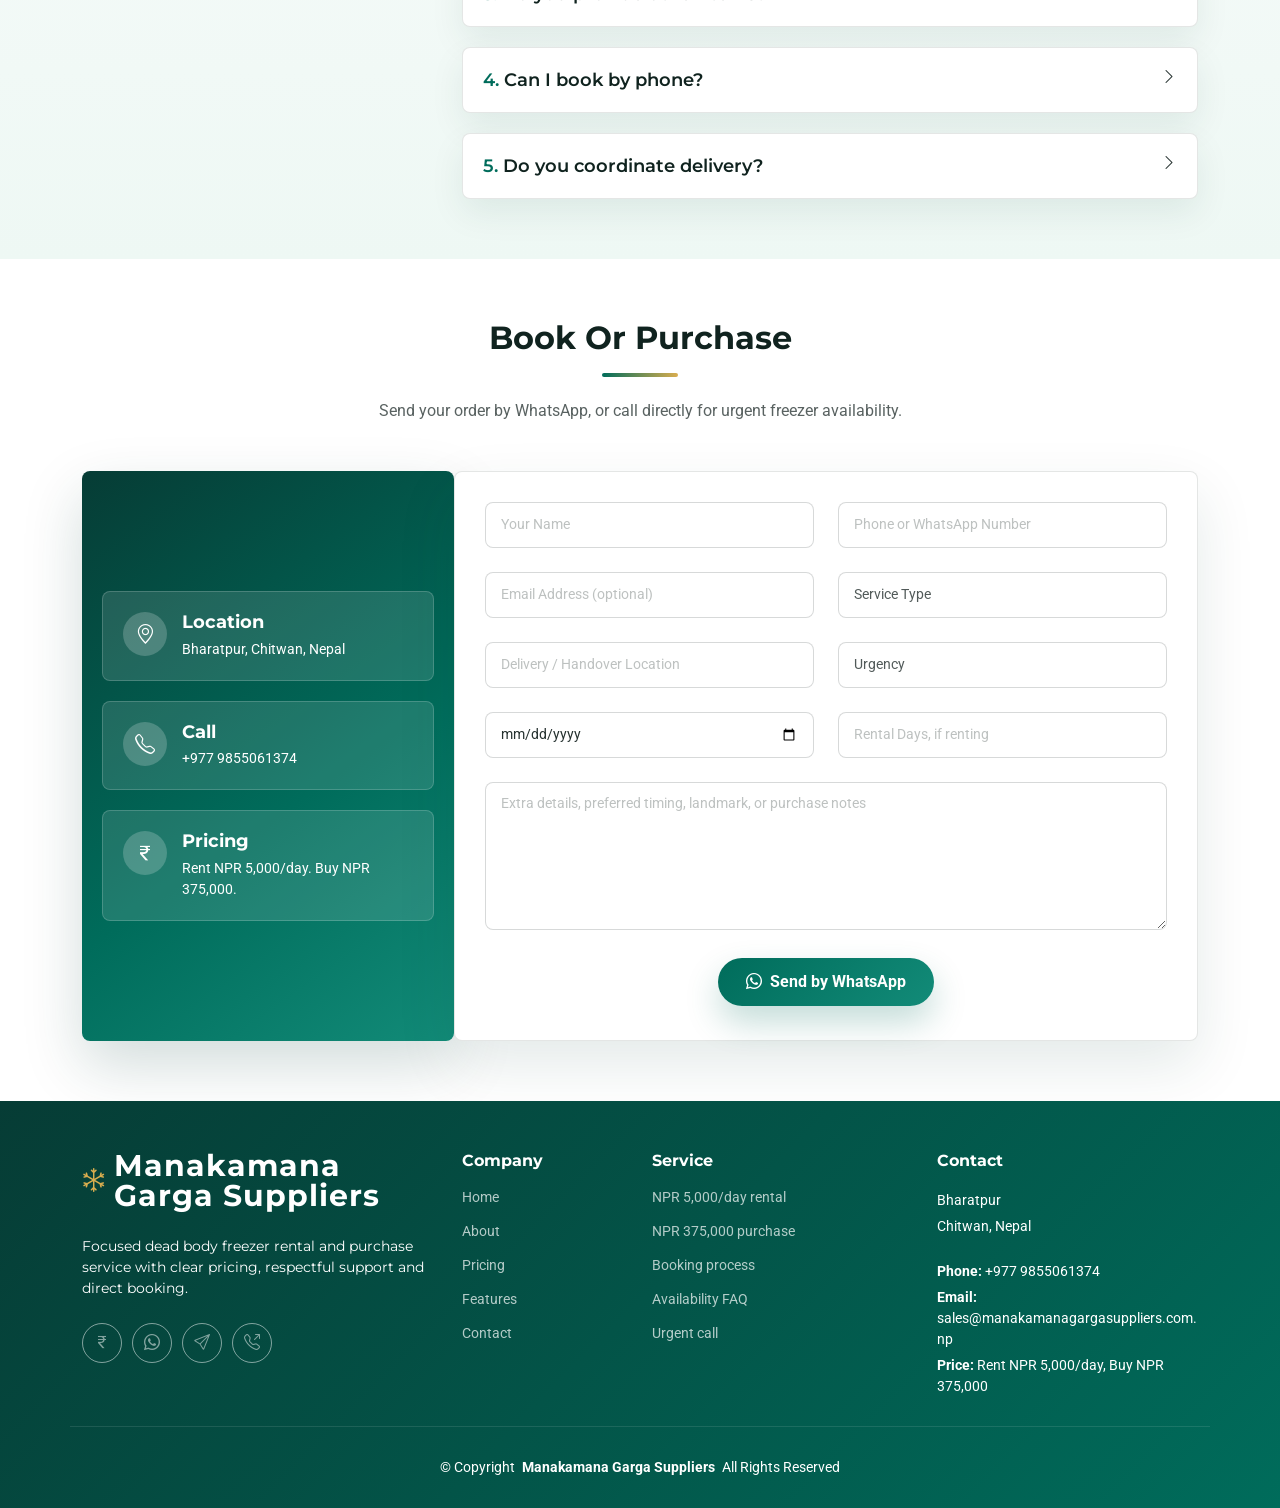
==== commit 82c2d79e: "new" ====
--- a/index.html
+++ b/index.html
@@ -1,1060 +1,4 @@
-/* Button zoom-in hover effect */
-button,
-.btn-get-started,
-.btn-watch-video,
-.price-action,
-.cta-btn,
-.readmore,
-.buy-btn,
-.php-email-form button[type=submit],
-.php-email-form button[type=button],
-.quick-action-call,
-.quick-action-book,
-a.btn,
-input[type=submit],
-.scroll-top {
-  transition: transform 0.3s ease, box-shadow 0.3s ease;
-}
-
-button:hover,
-.btn-get-started:hover,
-.btn-watch-video:hover,
-.price-action:hover,
-.cta-btn:hover,
-.readmore:hover,
-.buy-btn:hover,
-.php-email-form button[type=submit]:hover,
-.php-email-form button[type=button]:hover,
-.quick-action-call:hover,
-.quick-action-book:hover,
-a.btn:hover,
-input[type=submit]:hover,
-.scroll-top:hover {
-  transform: scale(1.05);
-}
-
-button:active,
-.btn-get-started:active,
-.btn-watch-video:active,
-.price-action:active,
-.cta-btn:active,
-.buy-btn:active,
-.php-email-form button[type=submit]:active,
-.php-email-form button[type=button]:active {
-  transform: scale(0.98);
-}/* Button zoom-in hover effect */
-button,
-.btn-get-started,
-.btn-watch-video,
-.price-action,
-.cta-btn,
-.readmore,
-.buy-btn,
-.php-email-form button[type=submit],
-.php-email-form button[type=button],
-.quick-action-call,
-.quick-action-book,
-a.btn,
-input[type=submit],
-.scroll-top {
-  transition: transform 0.3s ease, box-shadow 0.3s ease;
-}
-
-button:hover,
-.btn-get-started:hover,
-.btn-watch-video:hover,
-.price-action:hover,
-.cta-btn:hover,
-.readmore:hover,
-.buy-btn:hover,
-.php-email-form button[type=submit]:hover,
-.php-email-form button[type=button]:hover,
-.quick-action-call:hover,
-.quick-action-book:hover,
-a.btn:hover,
-input[type=submit]:hover,
-.scroll-top:hover {
-  transform: scale(1.05);
-}
-
-button:active,
-.btn-get-started:active,
-.btn-watch-video:active,
-.price-action:active,
-.cta-btn:active,
-.buy-btn:active,
-.php-email-form button[type=submit]:active,
-.php-email-form button[type=button]:active {
-  transform: scale(0.98);
-}/* Button zoom-in hover effect */
-button,
-.btn-get-started,
-.btn-watch-video,
-.price-action,
-.cta-btn,
-.readmore,
-.buy-btn,
-.php-email-form button[type=submit],
-.php-email-form button[type=button],
-.quick-action-call,
-.quick-action-book,
-a.btn,
-input[type=submit],
-.scroll-top {
-  transition: transform 0.3s ease, box-shadow 0.3s ease;
-}
-
-button:hover,
-.btn-get-started:hover,
-.btn-watch-video:hover,
-.price-action:hover,
-.cta-btn:hover,
-.readmore:hover,
-.buy-btn:hover,
-.php-email-form button[type=submit]:hover,
-.php-email-form button[type=button]:hover,
-.quick-action-call:hover,
-.quick-action-book:hover,
-a.btn:hover,
-input[type=submit]:hover,
-.scroll-top:hover {
-  transform: scale(1.05);
-}
-
-button:active,
-.btn-get-started:active,
-.btn-watch-video:active,
-.price-action:active,
-.cta-btn:active,
-.buy-btn:active,
-.php-email-form button[type=submit]:active,
-.php-email-form button[type=button]:active {
-  transform: scale(0.98);
-}/* Button zoom-in hover effect */
-button,
-.btn-get-started,
-.btn-watch-video,
-.price-action,
-.cta-btn,
-.readmore,
-.buy-btn,
-.php-email-form button[type=submit],
-.php-email-form button[type=button],
-.quick-action-call,
-.quick-action-book,
-a.btn,
-input[type=submit],
-.scroll-top {
-  transition: transform 0.3s ease, box-shadow 0.3s ease;
-}
-
-button:hover,
-.btn-get-started:hover,
-.btn-watch-video:hover,
-.price-action:hover,
-.cta-btn:hover,
-.readmore:hover,
-.buy-btn:hover,
-.php-email-form button[type=submit]:hover,
-.php-email-form button[type=button]:hover,
-.quick-action-call:hover,
-.quick-action-book:hover,
-a.btn:hover,
-input[type=submit]:hover,
-.scroll-top:hover {
-  transform: scale(1.05);
-}
-
-button:active,
-.btn-get-started:active,
-.btn-watch-video:active,
-.price-action:active,
-.cta-btn:active,
-.buy-btn:active,
-.php-email-form button[type=submit]:active,
-.php-email-form button[type=button]:active {
-  transform: scale(0.98);
-}/* Button zoom-in hover effect */
-button,
-.btn-get-started,
-.btn-watch-video,
-.price-action,
-.cta-btn,
-.readmore,
-.buy-btn,
-.php-email-form button[type=submit],
-.php-email-form button[type=button],
-.quick-action-call,
-.quick-action-book,
-a.btn,
-input[type=submit],
-.scroll-top {
-  transition: transform 0.3s ease, box-shadow 0.3s ease;
-}
-
-button:hover,
-.btn-get-started:hover,
-.btn-watch-video:hover,
-.price-action:hover,
-.cta-btn:hover,
-.readmore:hover,
-.buy-btn:hover,
-.php-email-form button[type=submit]:hover,
-.php-email-form button[type=button]:hover,
-.quick-action-call:hover,
-.quick-action-book:hover,
-a.btn:hover,
-input[type=submit]:hover,
-.scroll-top:hover {
-  transform: scale(1.05);
-}
-
-button:active,
-.btn-get-started:active,
-.btn-watch-video:active,
-.price-action:active,
-.cta-btn:active,
-.buy-btn:active,
-.php-email-form button[type=submit]:active,
-.php-email-form button[type=button]:active {
-  transform: scale(0.98);
-}/* Button zoom-in hover effect */
-button,
-.btn-get-started,
-.btn-watch-video,
-.price-action,
-.cta-btn,
-.readmore,
-.buy-btn,
-.php-email-form button[type=submit],
-.php-email-form button[type=button],
-.quick-action-call,
-.quick-action-book,
-a.btn,
-input[type=submit],
-.scroll-top {
-  transition: transform 0.3s ease, box-shadow 0.3s ease;
-}
-
-button:hover,
-.btn-get-started:hover,
-.btn-watch-video:hover,
-.price-action:hover,
-.cta-btn:hover,
-.readmore:hover,
-.buy-btn:hover,
-.php-email-form button[type=submit]:hover,
-.php-email-form button[type=button]:hover,
-.quick-action-call:hover,
-.quick-action-book:hover,
-a.btn:hover,
-input[type=submit]:hover,
-.scroll-top:hover {
-  transform: scale(1.05);
-}
-
-button:active,
-.btn-get-started:active,
-.btn-watch-video:active,
-.price-action:active,
-.cta-btn:active,
-.buy-btn:active,
-.php-email-form button[type=submit]:active,
-.php-email-form button[type=button]:active {
-  transform: scale(0.98);
-}/* Button zoom-in hover effect */
-button,
-.btn-get-started,
-.btn-watch-video,
-.price-action,
-.cta-btn,
-.readmore,
-.buy-btn,
-.php-email-form button[type=submit],
-.php-email-form button[type=button],
-.quick-action-call,
-.quick-action-book,
-a.btn,
-input[type=submit],
-.scroll-top {
-  transition: transform 0.3s ease, box-shadow 0.3s ease;
-}
-
-button:hover,
-.btn-get-started:hover,
-.btn-watch-video:hover,
-.price-action:hover,
-.cta-btn:hover,
-.readmore:hover,
-.buy-btn:hover,
-.php-email-form button[type=submit]:hover,
-.php-email-form button[type=button]:hover,
-.quick-action-call:hover,
-.quick-action-book:hover,
-a.btn:hover,
-input[type=submit]:hover,
-.scroll-top:hover {
-  transform: scale(1.05);
-}
-
-button:active,
-.btn-get-started:active,
-.btn-watch-video:active,
-.price-action:active,
-.cta-btn:active,
-.buy-btn:active,
-.php-email-form button[type=submit]:active,
-.php-email-form button[type=button]:active {
-  transform: scale(0.98);
-}/* Button zoom-in hover effect */
-button,
-.btn-get-started,
-.btn-watch-video,
-.price-action,
-.cta-btn,
-.readmore,
-.buy-btn,
-.php-email-form button[type=submit],
-.php-email-form button[type=button],
-.quick-action-call,
-.quick-action-book,
-a.btn,
-input[type=submit],
-.scroll-top {
-  transition: transform 0.3s ease, box-shadow 0.3s ease;
-}
-
-button:hover,
-.btn-get-started:hover,
-.btn-watch-video:hover,
-.price-action:hover,
-.cta-btn:hover,
-.readmore:hover,
-.buy-btn:hover,
-.php-email-form button[type=submit]:hover,
-.php-email-form button[type=button]:hover,
-.quick-action-call:hover,
-.quick-action-book:hover,
-a.btn:hover,
-input[type=submit]:hover,
-.scroll-top:hover {
-  transform: scale(1.05);
-}
-
-button:active,
-.btn-get-started:active,
-.btn-watch-video:active,
-.price-action:active,
-.cta-btn:active,
-.buy-btn:active,
-.php-email-form button[type=submit]:active,
-.php-email-form button[type=button]:active {
-  transform: scale(0.98);
-}/* Button zoom-in hover effect */
-button,
-.btn-get-started,
-.btn-watch-video,
-.price-action,
-.cta-btn,
-.readmore,
-.buy-btn,
-.php-email-form button[type=submit],
-.php-email-form button[type=button],
-.quick-action-call,
-.quick-action-book,
-a.btn,
-input[type=submit],
-.scroll-top {
-  transition: transform 0.3s ease, box-shadow 0.3s ease;
-}
-
-button:hover,
-.btn-get-started:hover,
-.btn-watch-video:hover,
-.price-action:hover,
-.cta-btn:hover,
-.readmore:hover,
-.buy-btn:hover,
-.php-email-form button[type=submit]:hover,
-.php-email-form button[type=button]:hover,
-.quick-action-call:hover,
-.quick-action-book:hover,
-a.btn:hover,
-input[type=submit]:hover,
-.scroll-top:hover {
-  transform: scale(1.05);
-}
-
-button:active,
-.btn-get-started:active,
-.btn-watch-video:active,
-.price-action:active,
-.cta-btn:active,
-.buy-btn:active,
-.php-email-form button[type=submit]:active,
-.php-email-form button[type=button]:active {
-  transform: scale(0.98);
-}/* Button zoom-in hover effect */
-button,
-.btn-get-started,
-.btn-watch-video,
-.price-action,
-.cta-btn,
-.readmore,
-.buy-btn,
-.php-email-form button[type=submit],
-.php-email-form button[type=button],
-.quick-action-call,
-.quick-action-book,
-a.btn,
-input[type=submit],
-.scroll-top {
-  transition: transform 0.3s ease, box-shadow 0.3s ease;
-}
-
-button:hover,
-.btn-get-started:hover,
-.btn-watch-video:hover,
-.price-action:hover,
-.cta-btn:hover,
-.readmore:hover,
-.buy-btn:hover,
-.php-email-form button[type=submit]:hover,
-.php-email-form button[type=button]:hover,
-.quick-action-call:hover,
-.quick-action-book:hover,
-a.btn:hover,
-input[type=submit]:hover,
-.scroll-top:hover {
-  transform: scale(1.05);
-}
-
-button:active,
-.btn-get-started:active,
-.btn-watch-video:active,
-.price-action:active,
-.cta-btn:active,
-.buy-btn:active,
-.php-email-form button[type=submit]:active,
-.php-email-form button[type=button]:active {
-  transform: scale(0.98);
-}/* Button zoom-in hover effect */
-button,
-.btn-get-started,
-.btn-watch-video,
-.price-action,
-.cta-btn,
-.readmore,
-.buy-btn,
-.php-email-form button[type=submit],
-.php-email-form button[type=button],
-.quick-action-call,
-.quick-action-book,
-a.btn,
-input[type=submit],
-.scroll-top {
-  transition: transform 0.3s ease, box-shadow 0.3s ease;
-}
-
-button:hover,
-.btn-get-started:hover,
-.btn-watch-video:hover,
-.price-action:hover,
-.cta-btn:hover,
-.readmore:hover,
-.buy-btn:hover,
-.php-email-form button[type=submit]:hover,
-.php-email-form button[type=button]:hover,
-.quick-action-call:hover,
-.quick-action-book:hover,
-a.btn:hover,
-input[type=submit]:hover,
-.scroll-top:hover {
-  transform: scale(1.05);
-}
-
-button:active,
-.btn-get-started:active,
-.btn-watch-video:active,
-.price-action:active,
-.cta-btn:active,
-.buy-btn:active,
-.php-email-form button[type=submit]:active,
-.php-email-form button[type=button]:active {
-  transform: scale(0.98);
-}/* Button zoom-in hover effect */
-button,
-.btn-get-started,
-.btn-watch-video,
-.price-action,
-.cta-btn,
-.readmore,
-.buy-btn,
-.php-email-form button[type=submit],
-.php-email-form button[type=button],
-.quick-action-call,
-.quick-action-book,
-a.btn,
-input[type=submit],
-.scroll-top {
-  transition: transform 0.3s ease, box-shadow 0.3s ease;
-}
-
-button:hover,
-.btn-get-started:hover,
-.btn-watch-video:hover,
-.price-action:hover,
-.cta-btn:hover,
-.readmore:hover,
-.buy-btn:hover,
-.php-email-form button[type=submit]:hover,
-.php-email-form button[type=button]:hover,
-.quick-action-call:hover,
-.quick-action-book:hover,
-a.btn:hover,
-input[type=submit]:hover,
-.scroll-top:hover {
-  transform: scale(1.05);
-}
-
-button:active,
-.btn-get-started:active,
-.btn-watch-video:active,
-.price-action:active,
-.cta-btn:active,
-.buy-btn:active,
-.php-email-form button[type=submit]:active,
-.php-email-form button[type=button]:active {
-  transform: scale(0.98);
-}/* Button zoom-in hover effect */
-button,
-.btn-get-started,
-.btn-watch-video,
-.price-action,
-.cta-btn,
-.readmore,
-.buy-btn,
-.php-email-form button[type=submit],
-.php-email-form button[type=button],
-.quick-action-call,
-.quick-action-book,
-a.btn,
-input[type=submit],
-.scroll-top {
-  transition: transform 0.3s ease, box-shadow 0.3s ease;
-}
-
-button:hover,
-.btn-get-started:hover,
-.btn-watch-video:hover,
-.price-action:hover,
-.cta-btn:hover,
-.readmore:hover,
-.buy-btn:hover,
-.php-email-form button[type=submit]:hover,
-.php-email-form button[type=button]:hover,
-.quick-action-call:hover,
-.quick-action-book:hover,
-a.btn:hover,
-input[type=submit]:hover,
-.scroll-top:hover {
-  transform: scale(1.05);
-}
-
-button:active,
-.btn-get-started:active,
-.btn-watch-video:active,
-.price-action:active,
-.cta-btn:active,
-.buy-btn:active,
-.php-email-form button[type=submit]:active,
-.php-email-form button[type=button]:active {
-  transform: scale(0.98);
-}/* Button zoom-in hover effect */
-button,
-.btn-get-started,
-.btn-watch-video,
-.price-action,
-.cta-btn,
-.readmore,
-.buy-btn,
-.php-email-form button[type=submit],
-.php-email-form button[type=button],
-.quick-action-call,
-.quick-action-book,
-a.btn,
-input[type=submit],
-.scroll-top {
-  transition: transform 0.3s ease, box-shadow 0.3s ease;
-}
-
-button:hover,
-.btn-get-started:hover,
-.btn-watch-video:hover,
-.price-action:hover,
-.cta-btn:hover,
-.readmore:hover,
-.buy-btn:hover,
-.php-email-form button[type=submit]:hover,
-.php-email-form button[type=button]:hover,
-.quick-action-call:hover,
-.quick-action-book:hover,
-a.btn:hover,
-input[type=submit]:hover,
-.scroll-top:hover {
-  transform: scale(1.05);
-}
-
-button:active,
-.btn-get-started:active,
-.btn-watch-video:active,
-.price-action:active,
-.cta-btn:active,
-.buy-btn:active,
-.php-email-form button[type=submit]:active,
-.php-email-form button[type=button]:active {
-  transform: scale(0.98);
-}/* Button zoom-in hover effect */
-button,
-.btn-get-started,
-.btn-watch-video,
-.price-action,
-.cta-btn,
-.readmore,
-.buy-btn,
-.php-email-form button[type=submit],
-.php-email-form button[type=button],
-.quick-action-call,
-.quick-action-book,
-a.btn,
-input[type=submit],
-.scroll-top {
-  transition: transform 0.3s ease, box-shadow 0.3s ease;
-}
-
-button:hover,
-.btn-get-started:hover,
-.btn-watch-video:hover,
-.price-action:hover,
-.cta-btn:hover,
-.readmore:hover,
-.buy-btn:hover,
-.php-email-form button[type=submit]:hover,
-.php-email-form button[type=button]:hover,
-.quick-action-call:hover,
-.quick-action-book:hover,
-a.btn:hover,
-input[type=submit]:hover,
-.scroll-top:hover {
-  transform: scale(1.05);
-}
-
-button:active,
-.btn-get-started:active,
-.btn-watch-video:active,
-.price-action:active,
-.cta-btn:active,
-.buy-btn:active,
-.php-email-form button[type=submit]:active,
-.php-email-form button[type=button]:active {
-  transform: scale(0.98);
-}/* Button zoom-in hover effect */
-button,
-.btn-get-started,
-.btn-watch-video,
-.price-action,
-.cta-btn,
-.readmore,
-.buy-btn,
-.php-email-form button[type=submit],
-.php-email-form button[type=button],
-.quick-action-call,
-.quick-action-book,
-a.btn,
-input[type=submit],
-.scroll-top {
-  transition: transform 0.3s ease, box-shadow 0.3s ease;
-}
-
-button:hover,
-.btn-get-started:hover,
-.btn-watch-video:hover,
-.price-action:hover,
-.cta-btn:hover,
-.readmore:hover,
-.buy-btn:hover,
-.php-email-form button[type=submit]:hover,
-.php-email-form button[type=button]:hover,
-.quick-action-call:hover,
-.quick-action-book:hover,
-a.btn:hover,
-input[type=submit]:hover,
-.scroll-top:hover {
-  transform: scale(1.05);
-}
-
-button:active,
-.btn-get-started:active,
-.btn-watch-video:active,
-.price-action:active,
-.cta-btn:active,
-.buy-btn:active,
-.php-email-form button[type=submit]:active,
-.php-email-form button[type=button]:active {
-  transform: scale(0.98);
-}/* Button zoom-in hover effect */
-button,
-.btn-get-started,
-.btn-watch-video,
-.price-action,
-.cta-btn,
-.readmore,
-.buy-btn,
-.php-email-form button[type=submit],
-.php-email-form button[type=button],
-.quick-action-call,
-.quick-action-book,
-a.btn,
-input[type=submit],
-.scroll-top {
-  transition: transform 0.3s ease, box-shadow 0.3s ease;
-}
-
-button:hover,
-.btn-get-started:hover,
-.btn-watch-video:hover,
-.price-action:hover,
-.cta-btn:hover,
-.readmore:hover,
-.buy-btn:hover,
-.php-email-form button[type=submit]:hover,
-.php-email-form button[type=button]:hover,
-.quick-action-call:hover,
-.quick-action-book:hover,
-a.btn:hover,
-input[type=submit]:hover,
-.scroll-top:hover {
-  transform: scale(1.05);
-}
-
-button:active,
-.btn-get-started:active,
-.btn-watch-video:active,
-.price-action:active,
-.cta-btn:active,
-.buy-btn:active,
-.php-email-form button[type=submit]:active,
-.php-email-form button[type=button]:active {
-  transform: scale(0.98);
-}/* Button zoom-in hover effect */
-button,
-.btn-get-started,
-.btn-watch-video,
-.price-action,
-.cta-btn,
-.readmore,
-.buy-btn,
-.php-email-form button[type=submit],
-.php-email-form button[type=button],
-.quick-action-call,
-.quick-action-book,
-a.btn,
-input[type=submit],
-.scroll-top {
-  transition: transform 0.3s ease, box-shadow 0.3s ease;
-}
-
-button:hover,
-.btn-get-started:hover,
-.btn-watch-video:hover,
-.price-action:hover,
-.cta-btn:hover,
-.readmore:hover,
-.buy-btn:hover,
-.php-email-form button[type=submit]:hover,
-.php-email-form button[type=button]:hover,
-.quick-action-call:hover,
-.quick-action-book:hover,
-a.btn:hover,
-input[type=submit]:hover,
-.scroll-top:hover {
-  transform: scale(1.05);
-}
-
-button:active,
-.btn-get-started:active,
-.btn-watch-video:active,
-.price-action:active,
-.cta-btn:active,
-.buy-btn:active,
-.php-email-form button[type=submit]:active,
-.php-email-form button[type=button]:active {
-  transform: scale(0.98);
-}/* Button zoom-in hover effect */
-button,
-.btn-get-started,
-.btn-watch-video,
-.price-action,
-.cta-btn,
-.readmore,
-.buy-btn,
-.php-email-form button[type=submit],
-.php-email-form button[type=button],
-.quick-action-call,
-.quick-action-book,
-a.btn,
-input[type=submit],
-.scroll-top {
-  transition: transform 0.3s ease, box-shadow 0.3s ease;
-}
-
-button:hover,
-.btn-get-started:hover,
-.btn-watch-video:hover,
-.price-action:hover,
-.cta-btn:hover,
-.readmore:hover,
-.buy-btn:hover,
-.php-email-form button[type=submit]:hover,
-.php-email-form button[type=button]:hover,
-.quick-action-call:hover,
-.quick-action-book:hover,
-a.btn:hover,
-input[type=submit]:hover,
-.scroll-top:hover {
-  transform: scale(1.05);
-}
-
-button:active,
-.btn-get-started:active,
-.btn-watch-video:active,
-.price-action:active,
-.cta-btn:active,
-.buy-btn:active,
-.php-email-form button[type=submit]:active,
-.php-email-form button[type=button]:active {
-  transform: scale(0.98);
-}/* Button zoom-in hover effect */
-button,
-.btn-get-started,
-.btn-watch-video,
-.price-action,
-.cta-btn,
-.readmore,
-.buy-btn,
-.php-email-form button[type=submit],
-.php-email-form button[type=button],
-.quick-action-call,
-.quick-action-book,
-a.btn,
-input[type=submit],
-.scroll-top {
-  transition: transform 0.3s ease, box-shadow 0.3s ease;
-}
-
-button:hover,
-.btn-get-started:hover,
-.btn-watch-video:hover,
-.price-action:hover,
-.cta-btn:hover,
-.readmore:hover,
-.buy-btn:hover,
-.php-email-form button[type=submit]:hover,
-.php-email-form button[type=button]:hover,
-.quick-action-call:hover,
-.quick-action-book:hover,
-a.btn:hover,
-input[type=submit]:hover,
-.scroll-top:hover {
-  transform: scale(1.05);
-}
-
-button:active,
-.btn-get-started:active,
-.btn-watch-video:active,
-.price-action:active,
-.cta-btn:active,
-.buy-btn:active,
-.php-email-form button[type=submit]:active,
-.php-email-form button[type=button]:active {
-  transform: scale(0.98);
-}/* Button zoom-in hover effect */
-button,
-.btn-get-started,
-.btn-watch-video,
-.price-action,
-.cta-btn,
-.readmore,
-.buy-btn,
-.php-email-form button[type=submit],
-.php-email-form button[type=button],
-.quick-action-call,
-.quick-action-book,
-a.btn,
-input[type=submit],
-.scroll-top {
-  transition: transform 0.3s ease, box-shadow 0.3s ease;
-}
-
-button:hover,
-.btn-get-started:hover,
-.btn-watch-video:hover,
-.price-action:hover,
-.cta-btn:hover,
-.readmore:hover,
-.buy-btn:hover,
-.php-email-form button[type=submit]:hover,
-.php-email-form button[type=button]:hover,
-.quick-action-call:hover,
-.quick-action-book:hover,
-a.btn:hover,
-input[type=submit]:hover,
-.scroll-top:hover {
-  transform: scale(1.05);
-}
-
-button:active,
-.btn-get-started:active,
-.btn-watch-video:active,
-.price-action:active,
-.cta-btn:active,
-.buy-btn:active,
-.php-email-form button[type=submit]:active,
-.php-email-form button[type=button]:active {
-  transform: scale(0.98);
-}/* Button zoom-in hover effect */
-button,
-.btn-get-started,
-.btn-watch-video,
-.price-action,
-.cta-btn,
-.readmore,
-.buy-btn,
-.php-email-form button[type=submit],
-.php-email-form button[type=button],
-.quick-action-call,
-.quick-action-book,
-a.btn,
-input[type=submit],
-.scroll-top {
-  transition: transform 0.3s ease, box-shadow 0.3s ease;
-}
-
-button:hover,
-.btn-get-started:hover,
-.btn-watch-video:hover,
-.price-action:hover,
-.cta-btn:hover,
-.readmore:hover,
-.buy-btn:hover,
-.php-email-form button[type=submit]:hover,
-.php-email-form button[type=button]:hover,
-.quick-action-call:hover,
-.quick-action-book:hover,
-a.btn:hover,
-input[type=submit]:hover,
-.scroll-top:hover {
-  transform: scale(1.05);
-}
-
-button:active,
-.btn-get-started:active,
-.btn-watch-video:active,
-.price-action:active,
-.cta-btn:active,
-.buy-btn:active,
-.php-email-form button[type=submit]:active,
-.php-email-form button[type=button]:active {
-  transform: scale(0.98);
-}/* Button zoom-in hover effect */
-button,
-.btn-get-started,
-.btn-watch-video,
-.price-action,
-.cta-btn,
-.readmore,
-.buy-btn,
-.php-email-form button[type=submit],
-.php-email-form button[type=button],
-.quick-action-call,
-.quick-action-book,
-a.btn,
-input[type=submit],
-.scroll-top {
-  transition: transform 0.3s ease, box-shadow 0.3s ease;
-}
-
-button:hover,
-.btn-get-started:hover,
-.btn-watch-video:hover,
-.price-action:hover,
-.cta-btn:hover,
-.readmore:hover,
-.buy-btn:hover,
-.php-email-form button[type=submit]:hover,
-.php-email-form button[type=button]:hover,
-.quick-action-call:hover,
-.quick-action-book:hover,
-a.btn:hover,
-input[type=submit]:hover,
-.scroll-top:hover {
-  transform: scale(1.05);
-}
-
-button:active,
-.btn-get-started:active,
-.btn-watch-video:active,
-.price-action:active,
-.cta-btn:active,
-.buy-btn:active,
-.php-email-form button[type=submit]:active,
-.php-email-form button[type=button]:active {
-  transform: scale(0.98);
-}/* Button zoom-in hover effect */
-button,
-.btn-get-started,
-.btn-watch-video,
-.price-action,
-.cta-btn,
-.readmore,
-.buy-btn,
-.php-email-form button[type=submit],
-.php-email-form button[type=button],
-.quick-action-call,
-.quick-action-book,
-a.btn,
-input[type=submit],
-.scroll-top {
-  transition: transform 0.3s ease, box-shadow 0.3s ease;
-}
-
-button:hover,
-.btn-get-started:hover,
-.btn-watch-video:hover,
-.price-action:hover,
-.cta-btn:hover,
-.readmore:hover,
-.buy-btn:hover,
-.php-email-form button[type=submit]:hover,
-.php-email-form button[type=button]:hover,
-.quick-action-call:hover,
-.quick-action-book:hover,
-a.btn:hover,
-input[type=submit]:hover,
-.scroll-top:hover {
-  transform: scale(1.05);
-}
-
-button:active,
-.btn-get-started:active,
-.btn-watch-video:active,
-.price-action:active,
-.cta-btn:active,
-.buy-btn:active,
-.php-email-form button[type=submit]:active,
-.php-email-form button[type=button]:active {
-  transform: scale(0.98);
-}<!DOCTYPE html>
+<!DOCTYPE html>
 <html lang="en">
 
 <head>
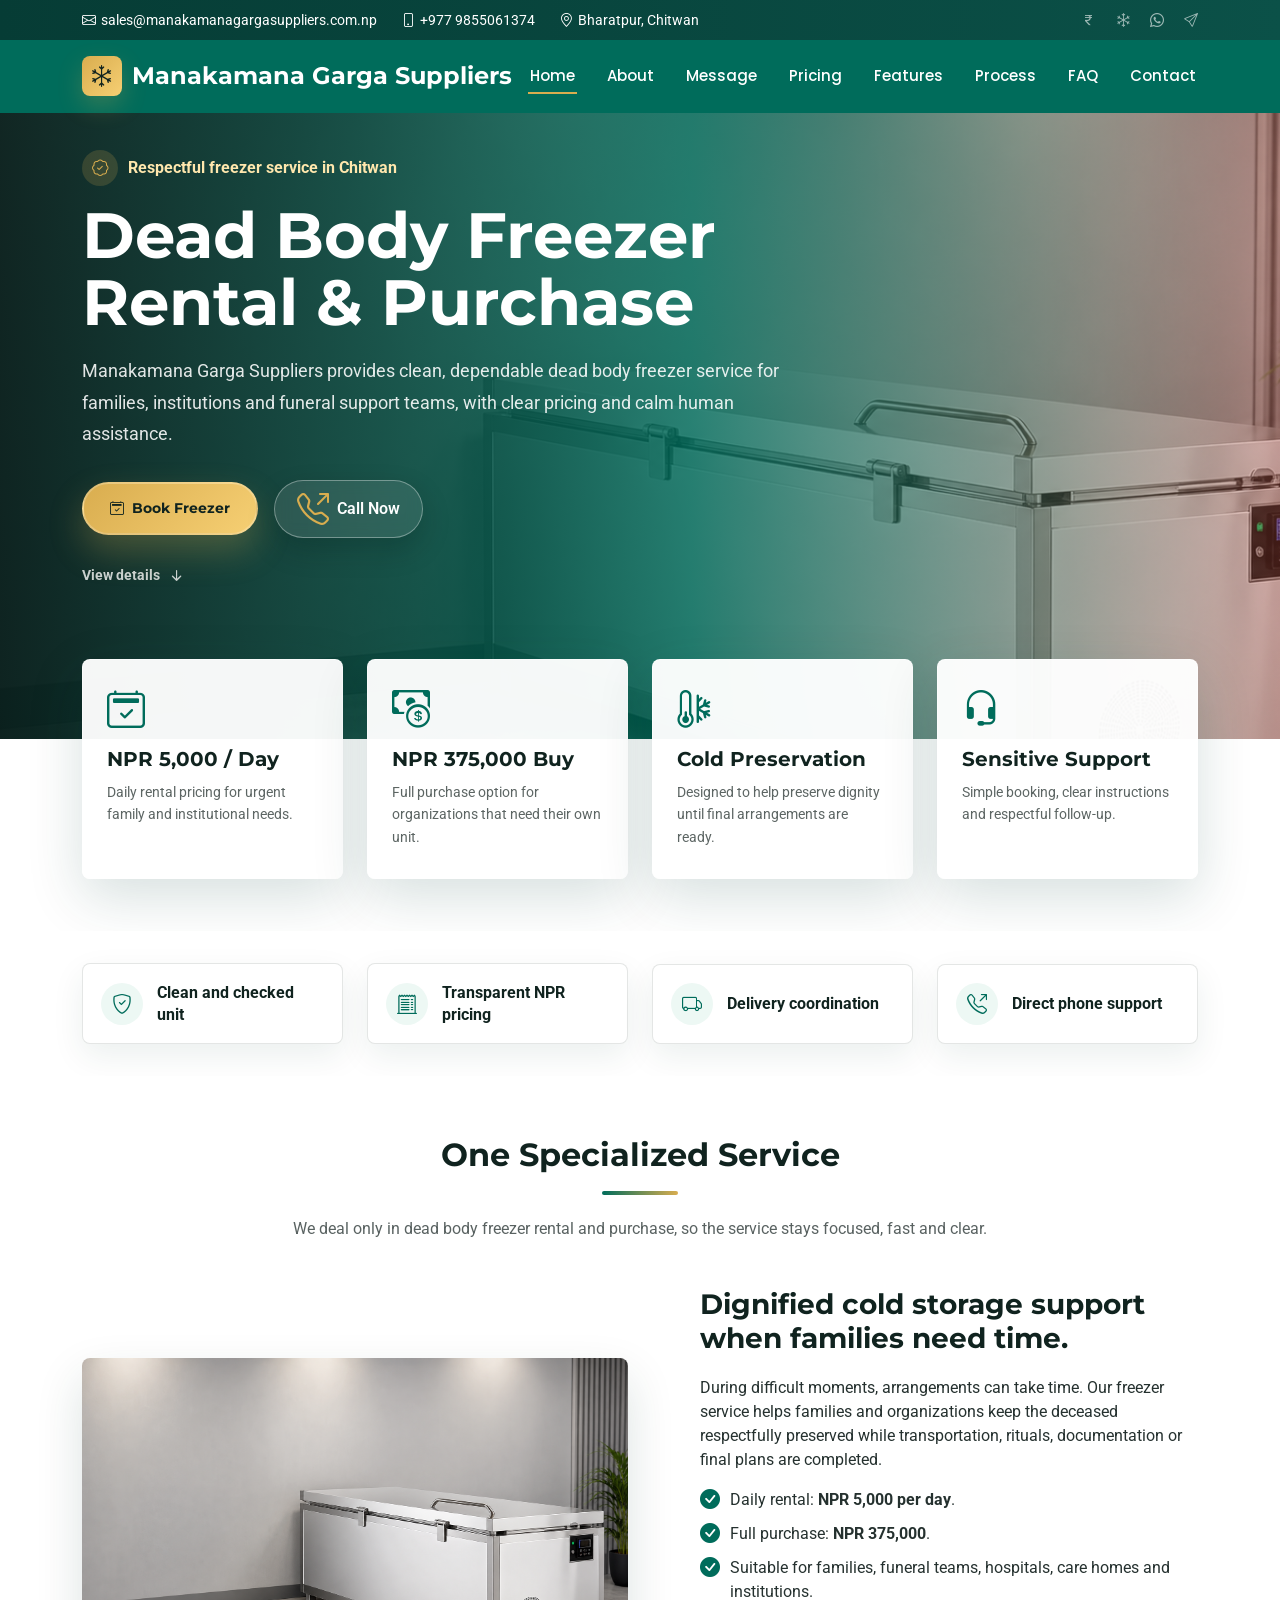
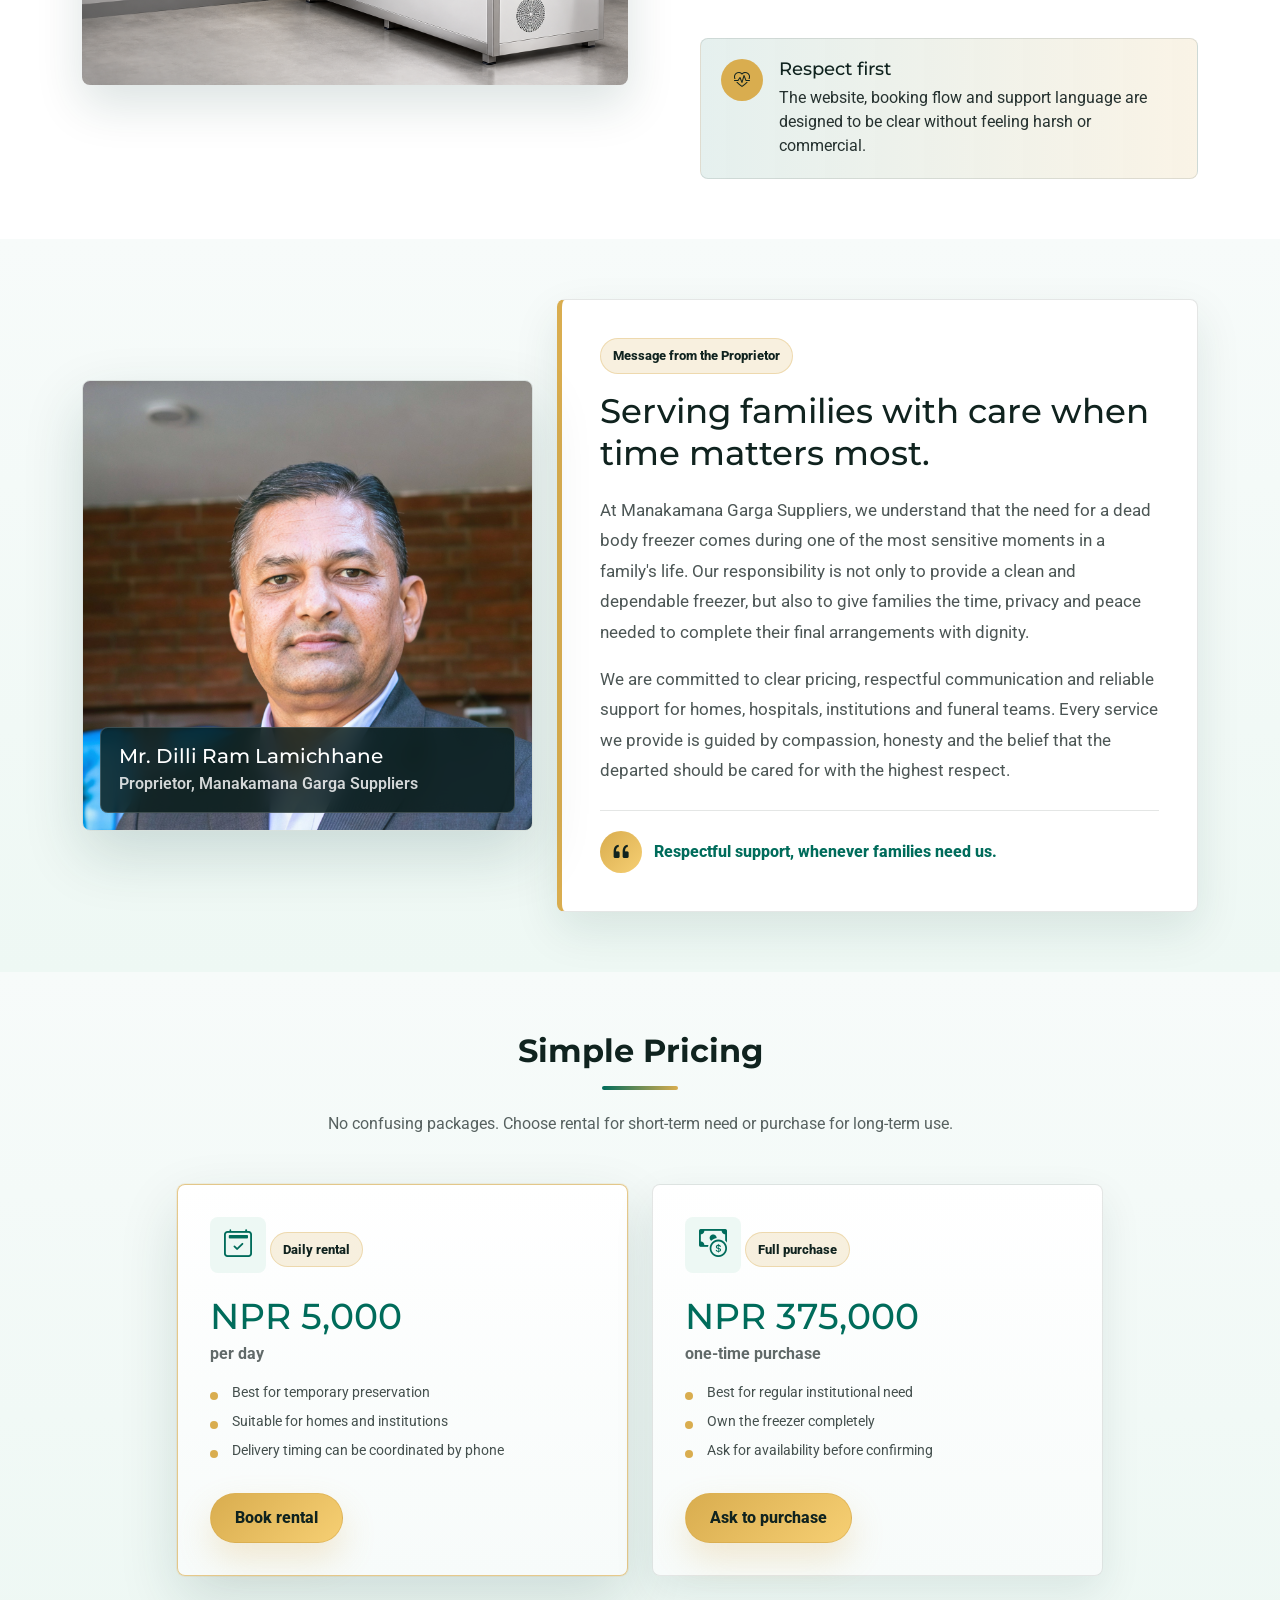
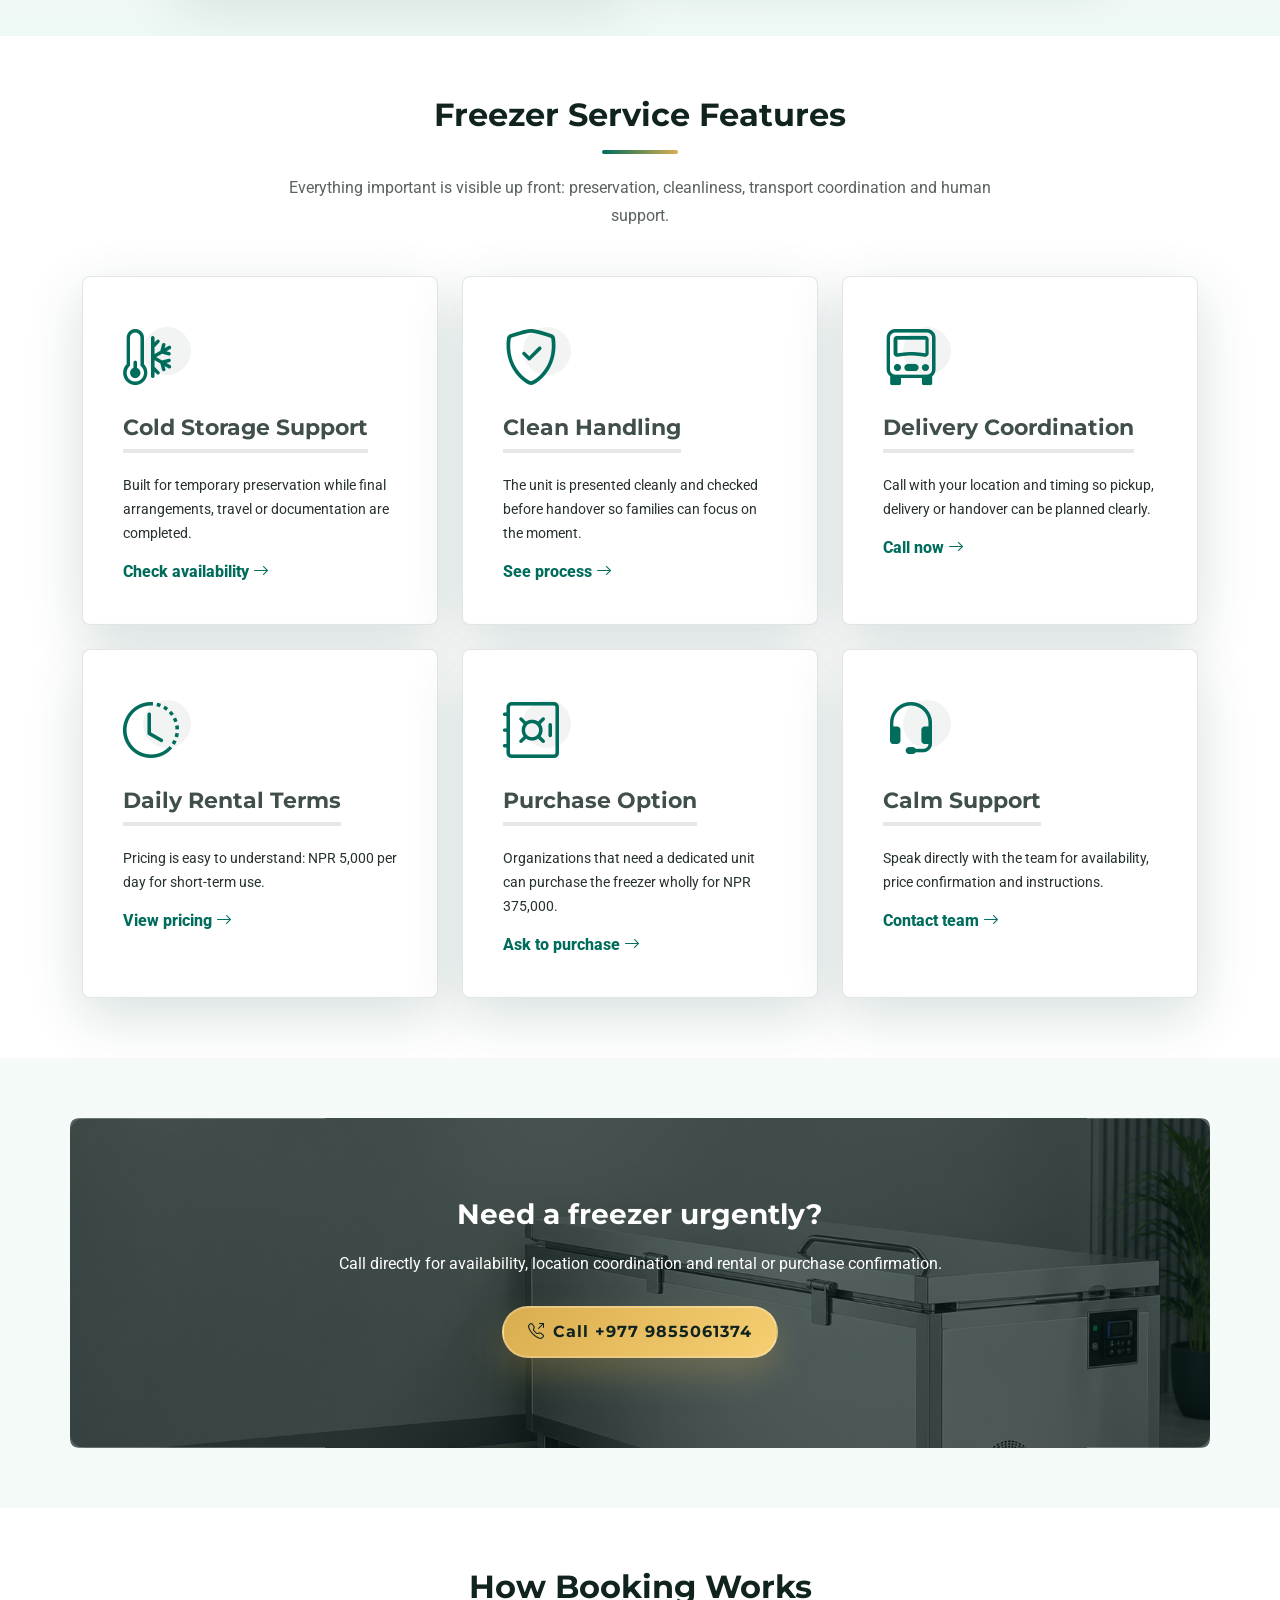
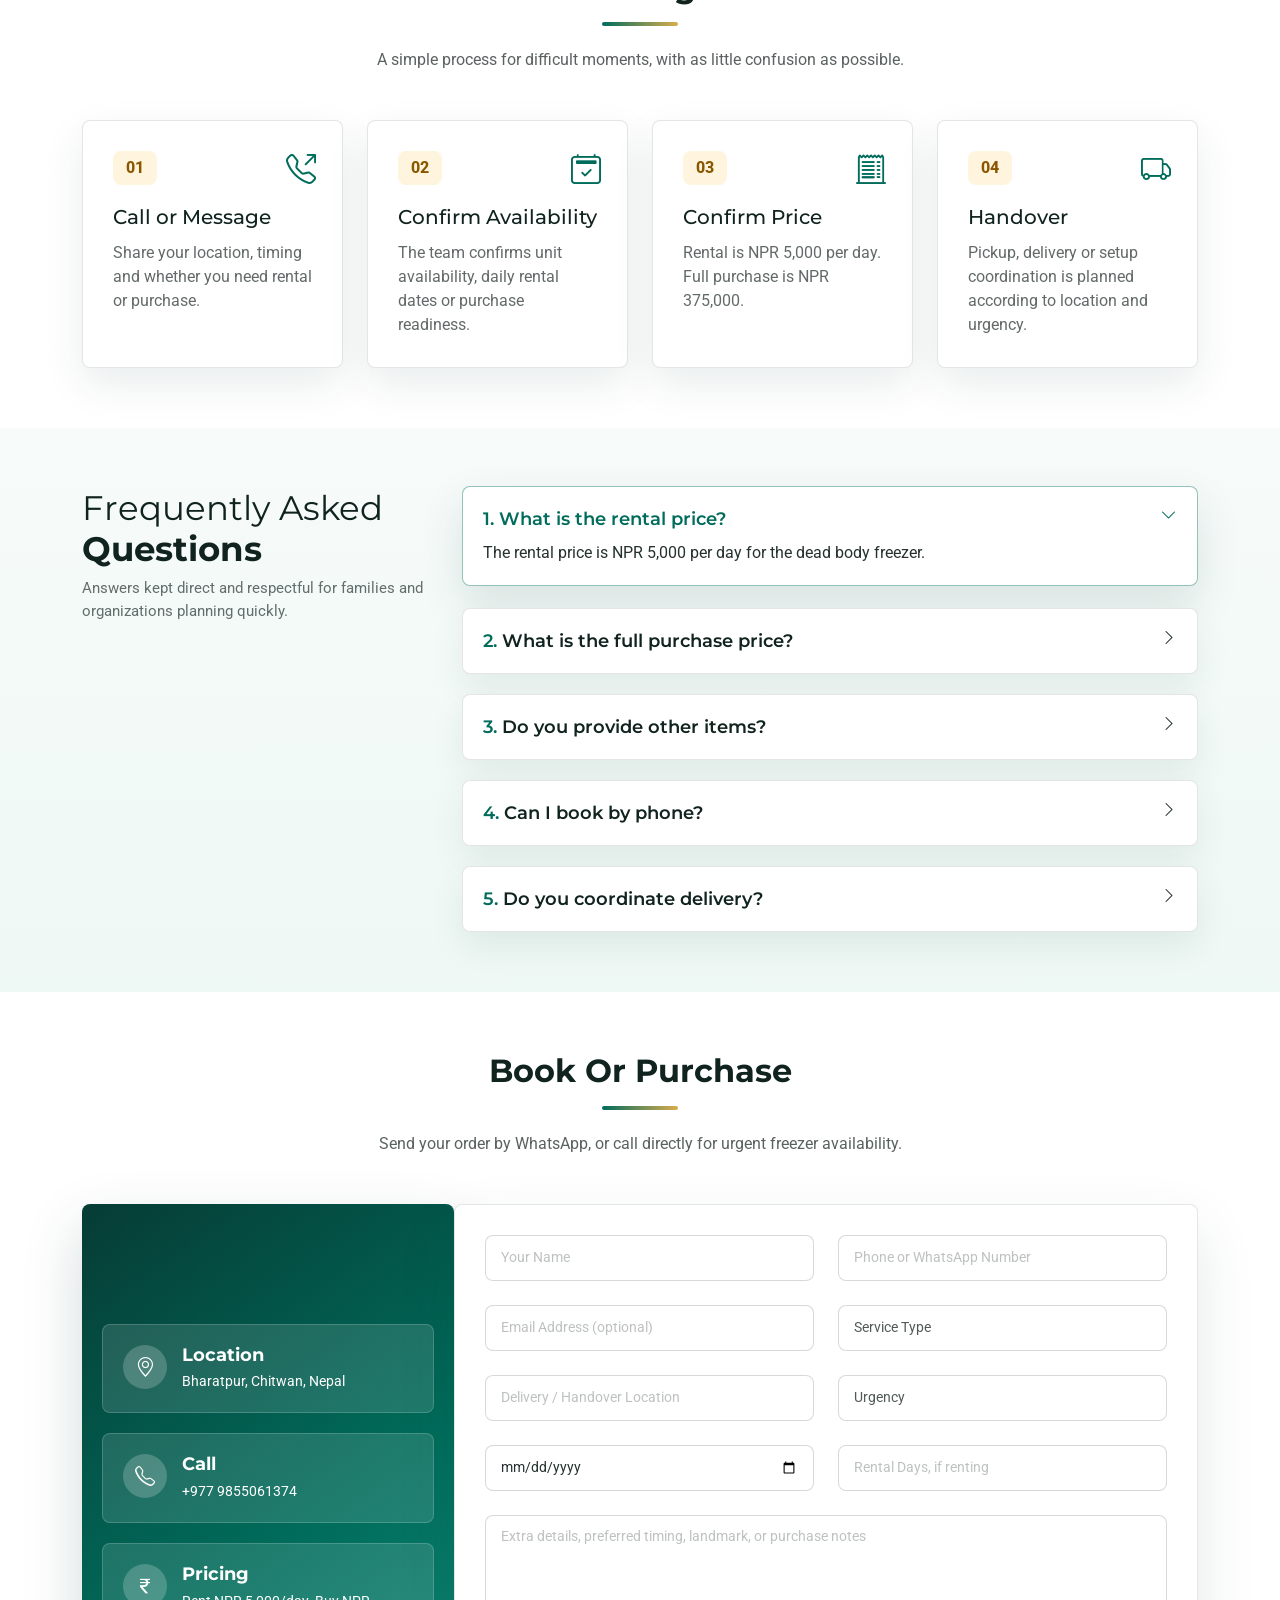
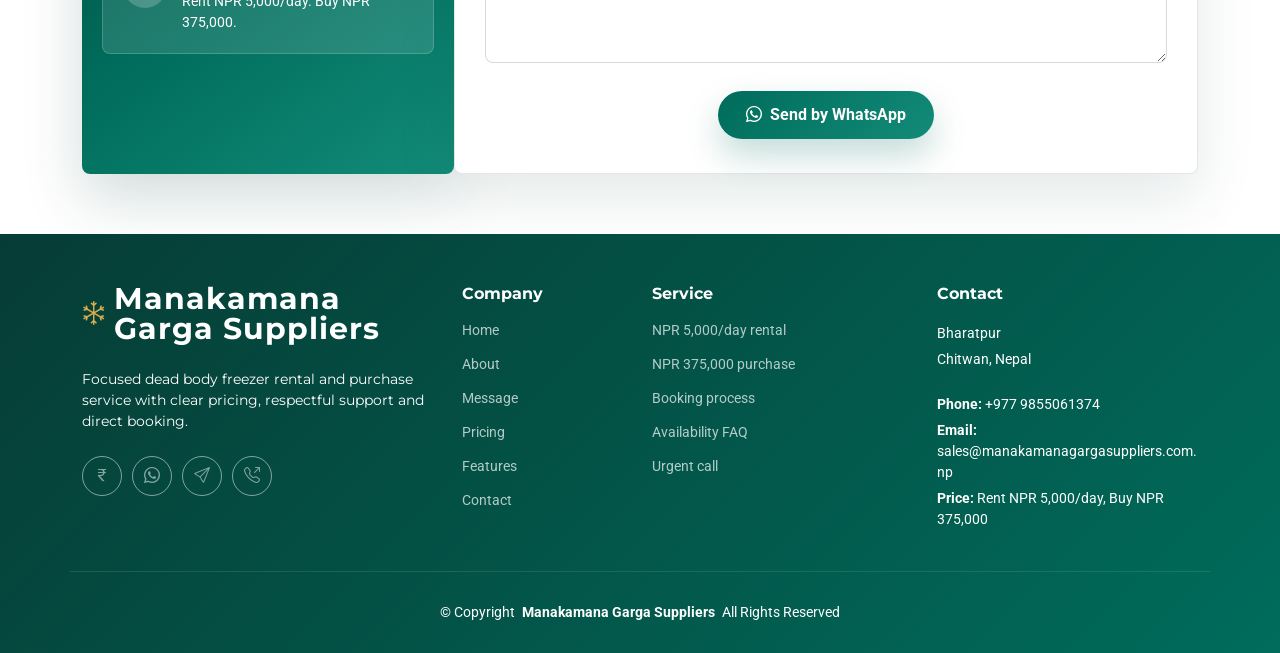
==== commit 9c203af2: "okkk" ====
--- a/index.html
+++ b/index.html
@@ -67,6 +67,7 @@
           <ul>
             <li><a href="#hero" class="active">Home</a></li>
             <li><a href="#about">About</a></li>
+            <li><a href="#proprietor">Message</a></li>
             <li><a href="#pricing">Pricing</a></li>
             <li><a href="#features">Features</a></li>
             <li><a href="#process">Process</a></li>
@@ -223,6 +224,38 @@
 
     </section><!-- /About Section -->
 
+    <!-- Proprietor Message Section -->
+    <section id="proprietor" class="proprietor-message section light-background">
+      <div class="container">
+        <div class="row gy-4 align-items-center">
+          <div class="col-lg-5" data-aos="fade-up" data-aos-delay="100">
+            <div class="proprietor-portrait-wrap">
+              <img src="assets/img/dilli-ram-lamichhane.jpg" class="proprietor-portrait" alt="Mr. Dilli Ram Lamichhane, Proprietor of Manakamana Garga Suppliers">
+              <div class="proprietor-nameplate">
+                <h3>Mr. Dilli Ram Lamichhane</h3>
+                <p>Proprietor, Manakamana Garga Suppliers</p>
+              </div>
+            </div>
+          </div>
+
+          <div class="col-lg-7" data-aos="fade-up" data-aos-delay="200">
+            <div class="proprietor-copy">
+              <span class="section-kicker">Message from the Proprietor</span>
+              <h2>Serving families with care when time matters most.</h2>
+              <blockquote>
+                <p>At Manakamana Garga Suppliers, we understand that the need for a dead body freezer comes during one of the most sensitive moments in a family's life. Our responsibility is not only to provide a clean and dependable freezer, but also to give families the time, privacy and peace needed to complete their final arrangements with dignity.</p>
+                <p>We are committed to clear pricing, respectful communication and reliable support for homes, hospitals, institutions and funeral teams. Every service we provide is guided by compassion, honesty and the belief that the departed should be cared for with the highest respect.</p>
+              </blockquote>
+              <div class="proprietor-signature">
+                <i class="bi bi-quote" aria-hidden="true"></i>
+                <span>Respectful support, whenever families need us.</span>
+              </div>
+            </div>
+          </div>
+        </div>
+      </div>
+    </section><!-- /Proprietor Message Section -->
+
     <!-- Pricing Section -->
     <section id="pricing" class="portfolio products section light-background">
 
@@ -598,6 +631,7 @@
           <ul>
             <li><a href="#hero">Home</a></li>
             <li><a href="#about">About</a></li>
+            <li><a href="#proprietor">Message</a></li>
             <li><a href="#pricing">Pricing</a></li>
             <li><a href="#features">Features</a></li>
             <li><a href="#contact">Contact</a></li>
--- a/assets/css/main.css
+++ b/assets/css/main.css
@@ -3091,7 +3091,7 @@
 }
 
 .supplier-home .hero .btn-get-started:hover {
-  transform: translateY(-3px);
+  transform: translateY(-3px) scale(1.04);
   border-color: rgba(255, 255, 255, 0.48);
   color: var(--supplier-ink);
   box-shadow: 0 22px 46px rgba(217, 173, 79, 0.38);
@@ -3126,7 +3126,7 @@
 }
 
 .supplier-home .hero .btn-watch-video:hover {
-  transform: translateY(-3px);
+  transform: translateY(-3px) scale(1.04);
   background: rgba(255, 255, 255, 0.16);
   border-color: rgba(246, 207, 115, 0.72);
   box-shadow: 0 18px 36px rgba(5, 28, 25, 0.3);
@@ -3297,6 +3297,121 @@
 
 .about-highlight p {
   margin: 0;
+}
+
+.proprietor-message {
+  position: relative;
+}
+
+.proprietor-portrait-wrap {
+  position: relative;
+  max-width: 460px;
+  margin: 0 auto;
+}
+
+.proprietor-portrait {
+  width: 100%;
+  aspect-ratio: 1;
+  object-fit: cover;
+  object-position: center;
+  border-radius: 8px;
+  border: 1px solid var(--supplier-line);
+  box-shadow: 0 24px 60px rgba(6, 60, 53, 0.16);
+}
+
+.proprietor-nameplate {
+  position: absolute;
+  left: 18px;
+  right: 18px;
+  bottom: 18px;
+  padding: 16px 18px;
+  border-radius: 8px;
+  color: #ffffff;
+  background: rgba(7, 26, 24, 0.82);
+  border: 1px solid rgba(255, 255, 255, 0.18);
+  backdrop-filter: blur(10px);
+}
+
+.proprietor-nameplate h3 {
+  color: #ffffff;
+  font-size: 20px;
+  margin: 0 0 4px;
+}
+
+.proprietor-nameplate p {
+  color: rgba(255, 255, 255, 0.82);
+  margin: 0;
+  font-weight: 600;
+}
+
+.proprietor-copy {
+  padding: 38px;
+  border-radius: 8px;
+  background: var(--surface-color);
+  border: 1px solid var(--supplier-line);
+  border-left: 5px solid var(--supplier-gold);
+  box-shadow: 0 18px 46px rgba(6, 60, 53, 0.1);
+}
+
+.section-kicker {
+  display: inline-flex;
+  align-items: center;
+  min-height: 34px;
+  margin-bottom: 16px;
+  padding: 7px 12px;
+  border-radius: 50px;
+  color: var(--supplier-ink);
+  background: rgba(217, 173, 79, 0.18);
+  border: 1px solid rgba(217, 173, 79, 0.34);
+  font-size: 13px;
+  font-weight: 800;
+}
+
+.proprietor-copy h2 {
+  font-size: 34px;
+  line-height: 1.25;
+  margin-bottom: 20px;
+}
+
+.proprietor-copy blockquote {
+  margin: 0;
+  padding: 0;
+  border: 0;
+}
+
+.proprietor-copy blockquote p {
+  color: color-mix(in srgb, var(--default-color), transparent 18%);
+  font-size: 17px;
+  line-height: 1.8;
+  margin-bottom: 16px;
+}
+
+.proprietor-copy blockquote p:last-child {
+  margin-bottom: 0;
+}
+
+.proprietor-signature {
+  display: flex;
+  align-items: center;
+  gap: 12px;
+  margin-top: 24px;
+  padding-top: 20px;
+  border-top: 1px solid var(--supplier-line);
+  color: var(--supplier-green);
+  font-weight: 800;
+}
+
+.proprietor-signature i {
+  width: 42px;
+  height: 42px;
+  flex: 0 0 42px;
+  display: inline-flex;
+  align-items: center;
+  justify-content: center;
+  border-radius: 50%;
+  color: var(--supplier-ink);
+  background: linear-gradient(135deg, var(--supplier-gold), var(--supplier-gold-bright));
+  font-size: 24px;
 }
 
 .supplier-home .stats .stats-item {
@@ -3477,7 +3592,7 @@
 
 .supplier-home .price-action:hover {
   color: var(--supplier-ink);
-  transform: translateY(-3px);
+  transform: translateY(-3px) scale(1.04);
   border-color: rgba(217, 173, 79, 0.86);
   box-shadow: 0 22px 46px rgba(217, 173, 79, 0.34);
 }
@@ -3511,7 +3626,7 @@
 }
 
 .supplier-home .call-to-action .cta-btn:hover {
-  transform: translateY(-3px);
+  transform: translateY(-3px) scale(1.04);
   color: var(--supplier-ink);
   border-color: rgba(255, 255, 255, 0.5);
   box-shadow: 0 22px 46px rgba(217, 173, 79, 0.36);
@@ -3714,7 +3829,7 @@
 
 .supplier-home .contact .php-email-form button[type=submit]:hover,
 .supplier-home .contact .php-email-form button[type=button]:hover {
-  transform: translateY(-3px);
+  transform: translateY(-3px) scale(1.04);
   background: linear-gradient(135deg, var(--supplier-teal), var(--supplier-green));
   box-shadow: 0 22px 46px rgba(0, 108, 91, 0.34);
 }
@@ -3747,7 +3862,7 @@
 }
 
 .supplier-home .scroll-top:hover {
-  transform: translateY(-3px);
+  transform: translateY(-3px) scale(1.04);
   box-shadow: 0 18px 40px rgba(217, 173, 79, 0.42);
 }
 
@@ -3808,7 +3923,7 @@
 }
 
 .supplier-home .quick-actions a:hover {
-  transform: translateY(-3px);
+  transform: translateY(-3px) scale(1.04);
   box-shadow: 0 18px 36px rgba(6, 60, 53, 0.18);
 }
 
@@ -3907,6 +4022,14 @@
   .supplier-hero .icon-boxes {
     padding-bottom: 40px;
   }
+
+  .proprietor-copy {
+    padding: 32px;
+  }
+
+  .proprietor-copy h2 {
+    font-size: 30px;
+  }
 }
 
 @media (max-width: 767px) {
@@ -4010,4 +4133,32 @@
   .about-highlight {
     padding: 18px;
   }
-}
+
+  .proprietor-copy {
+    padding: 24px;
+  }
+
+  .proprietor-copy h2 {
+    font-size: 25px;
+  }
+
+  .proprietor-copy blockquote p {
+    font-size: 16px;
+    line-height: 1.7;
+  }
+
+  .proprietor-nameplate {
+    left: 12px;
+    right: 12px;
+    bottom: 12px;
+    padding: 14px;
+  }
+
+  .proprietor-nameplate h3 {
+    font-size: 18px;
+  }
+
+  .proprietor-signature {
+    align-items: flex-start;
+  }
+}
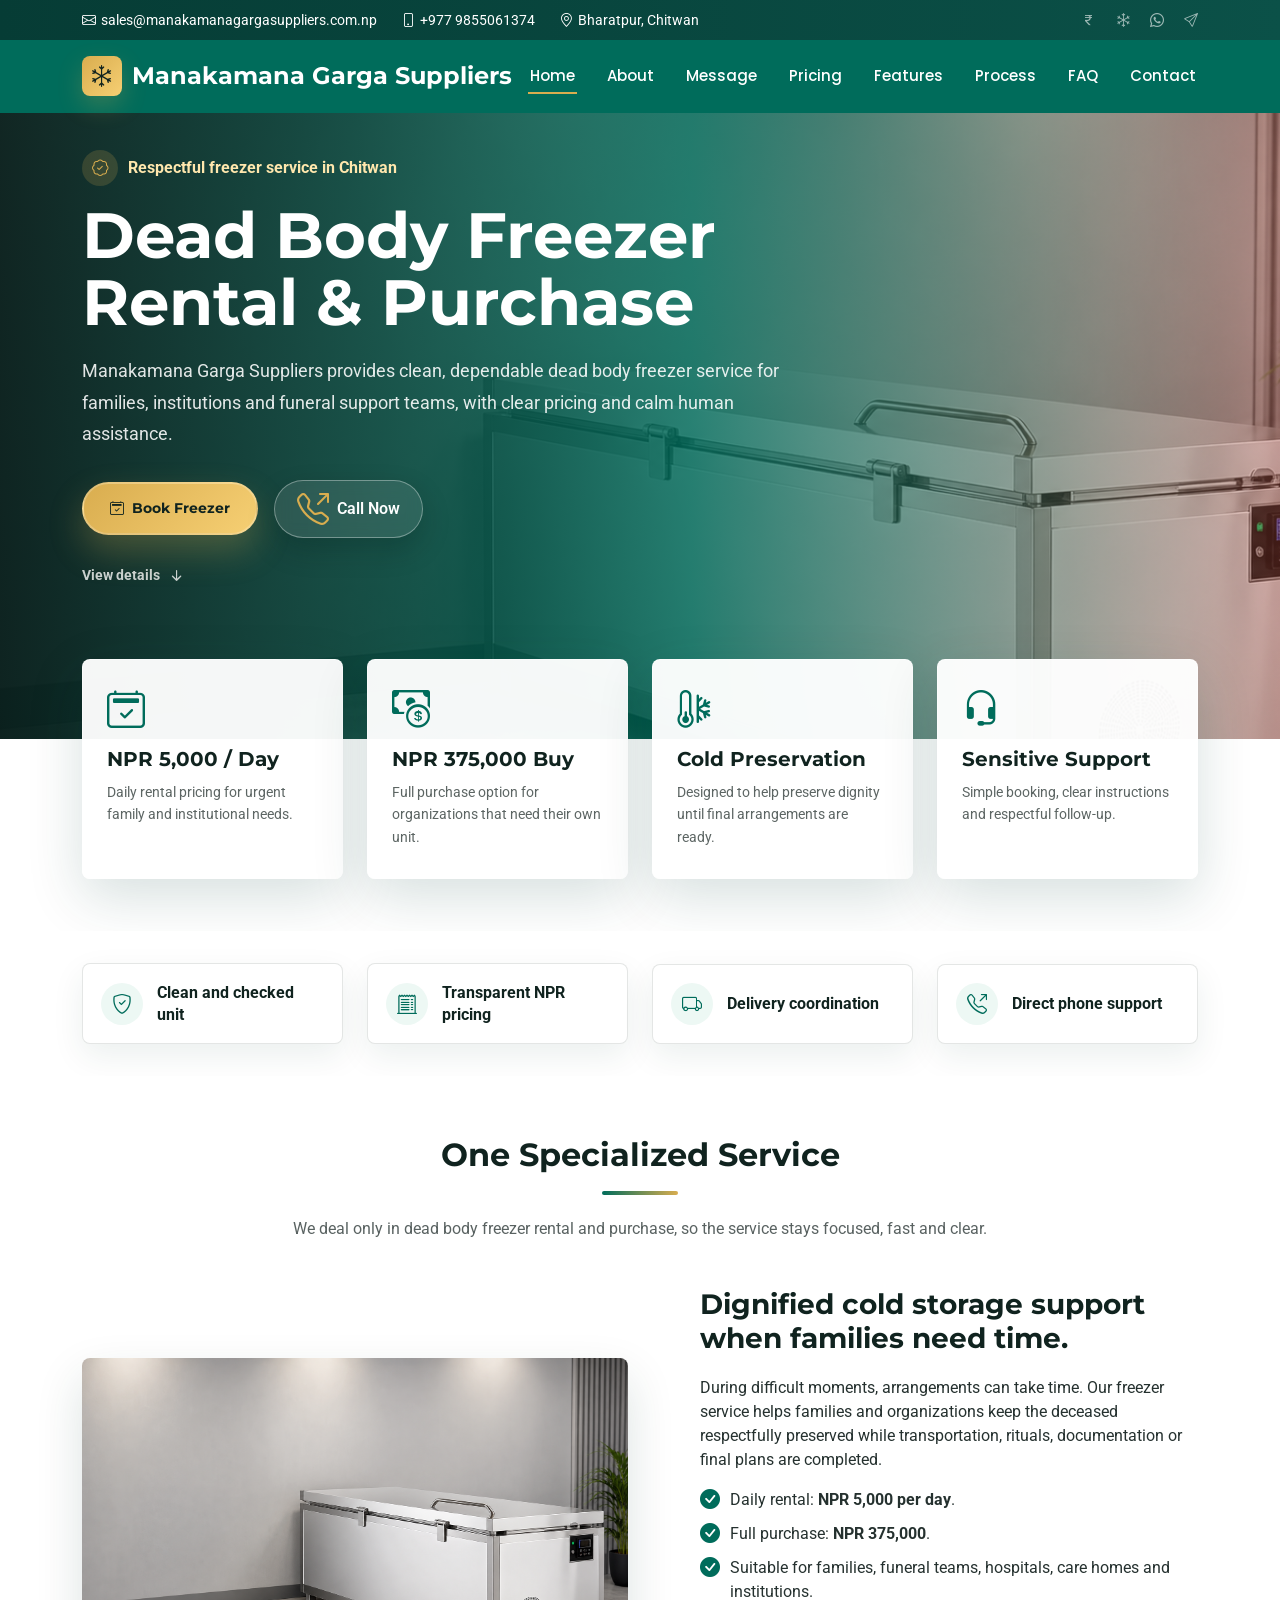
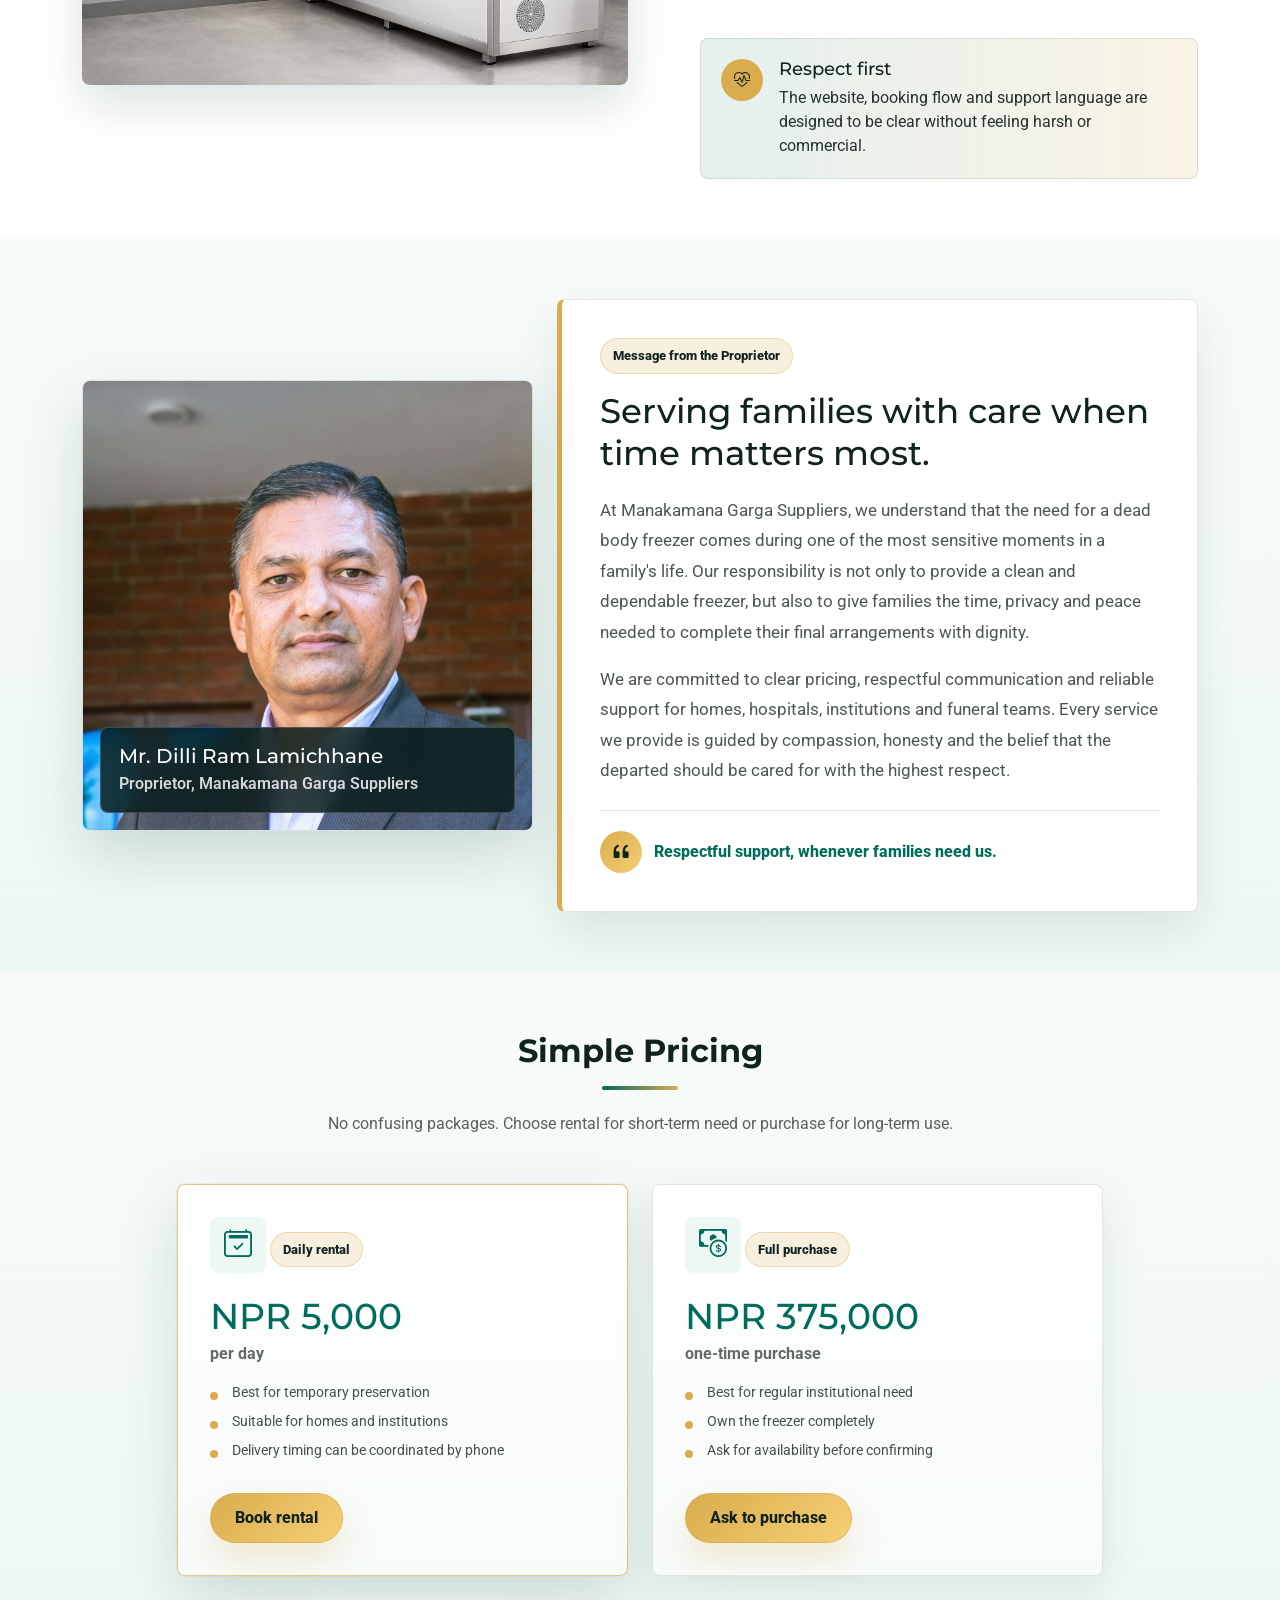
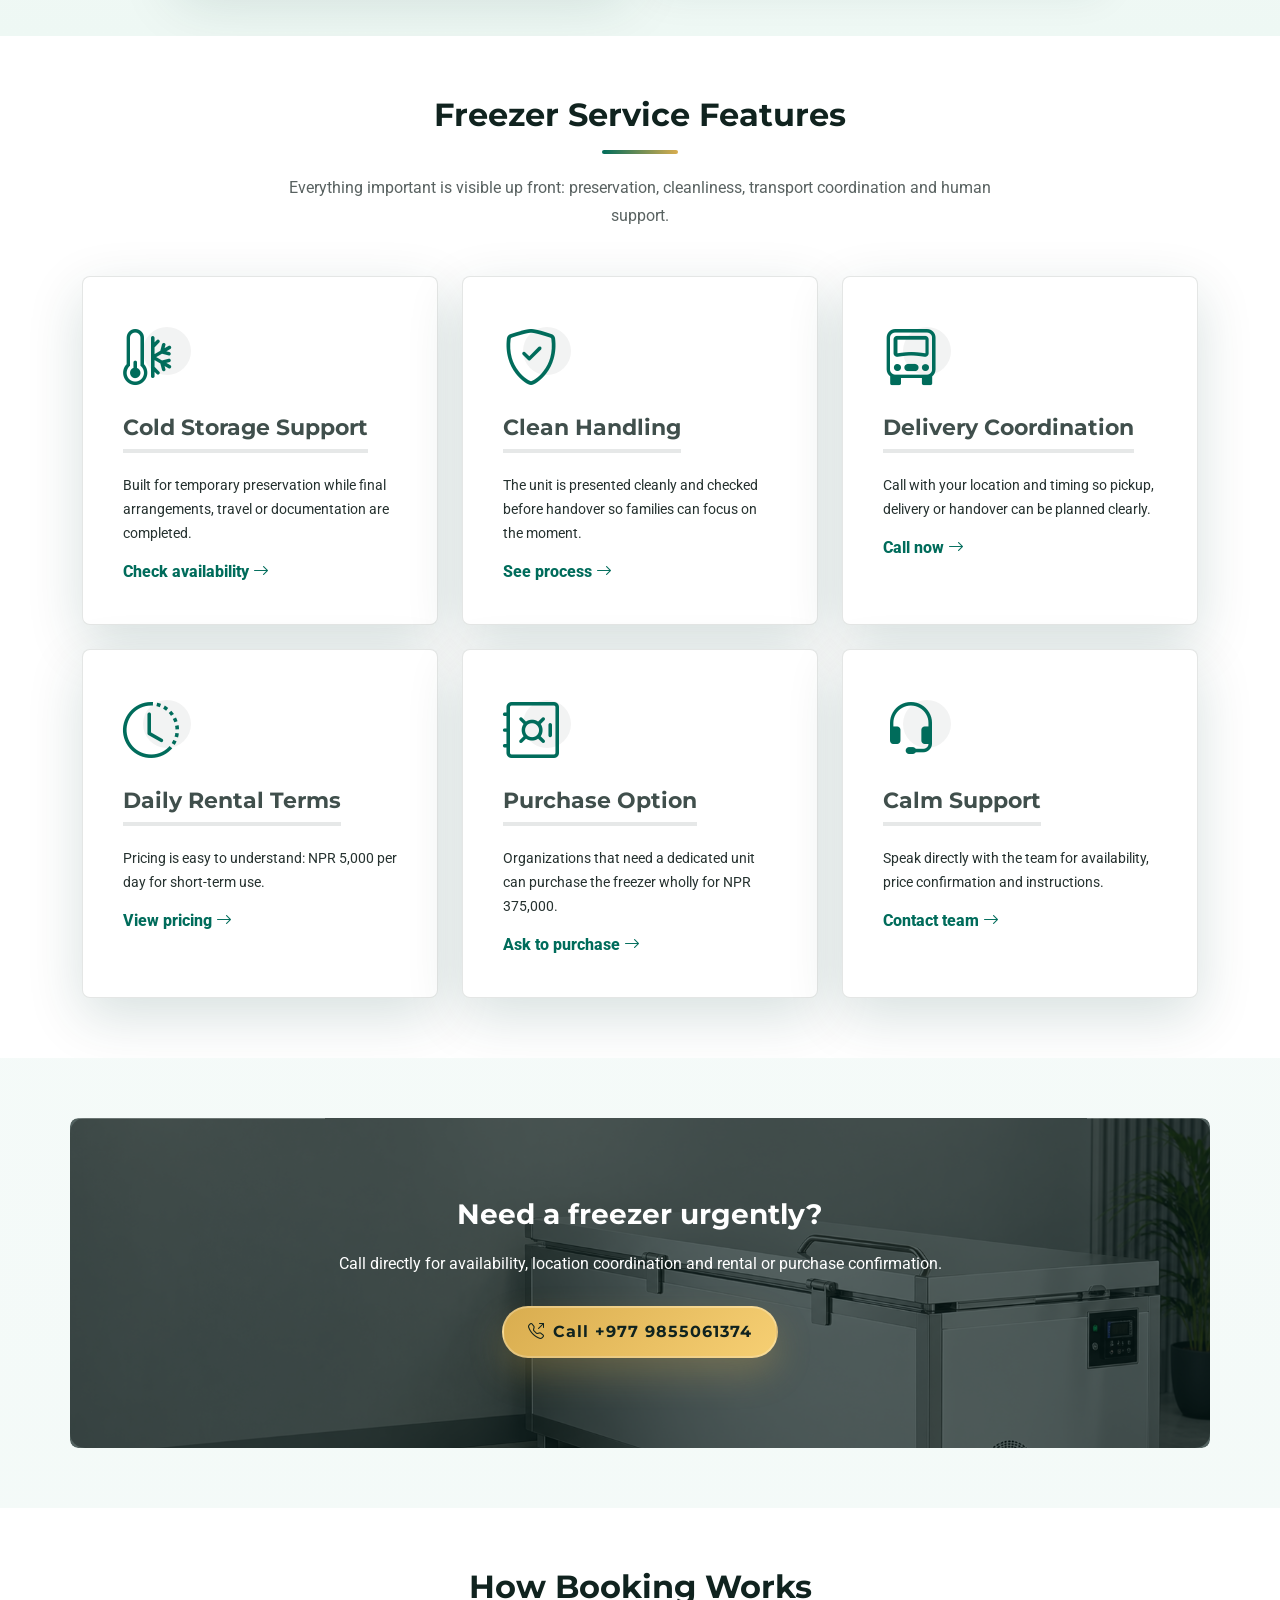
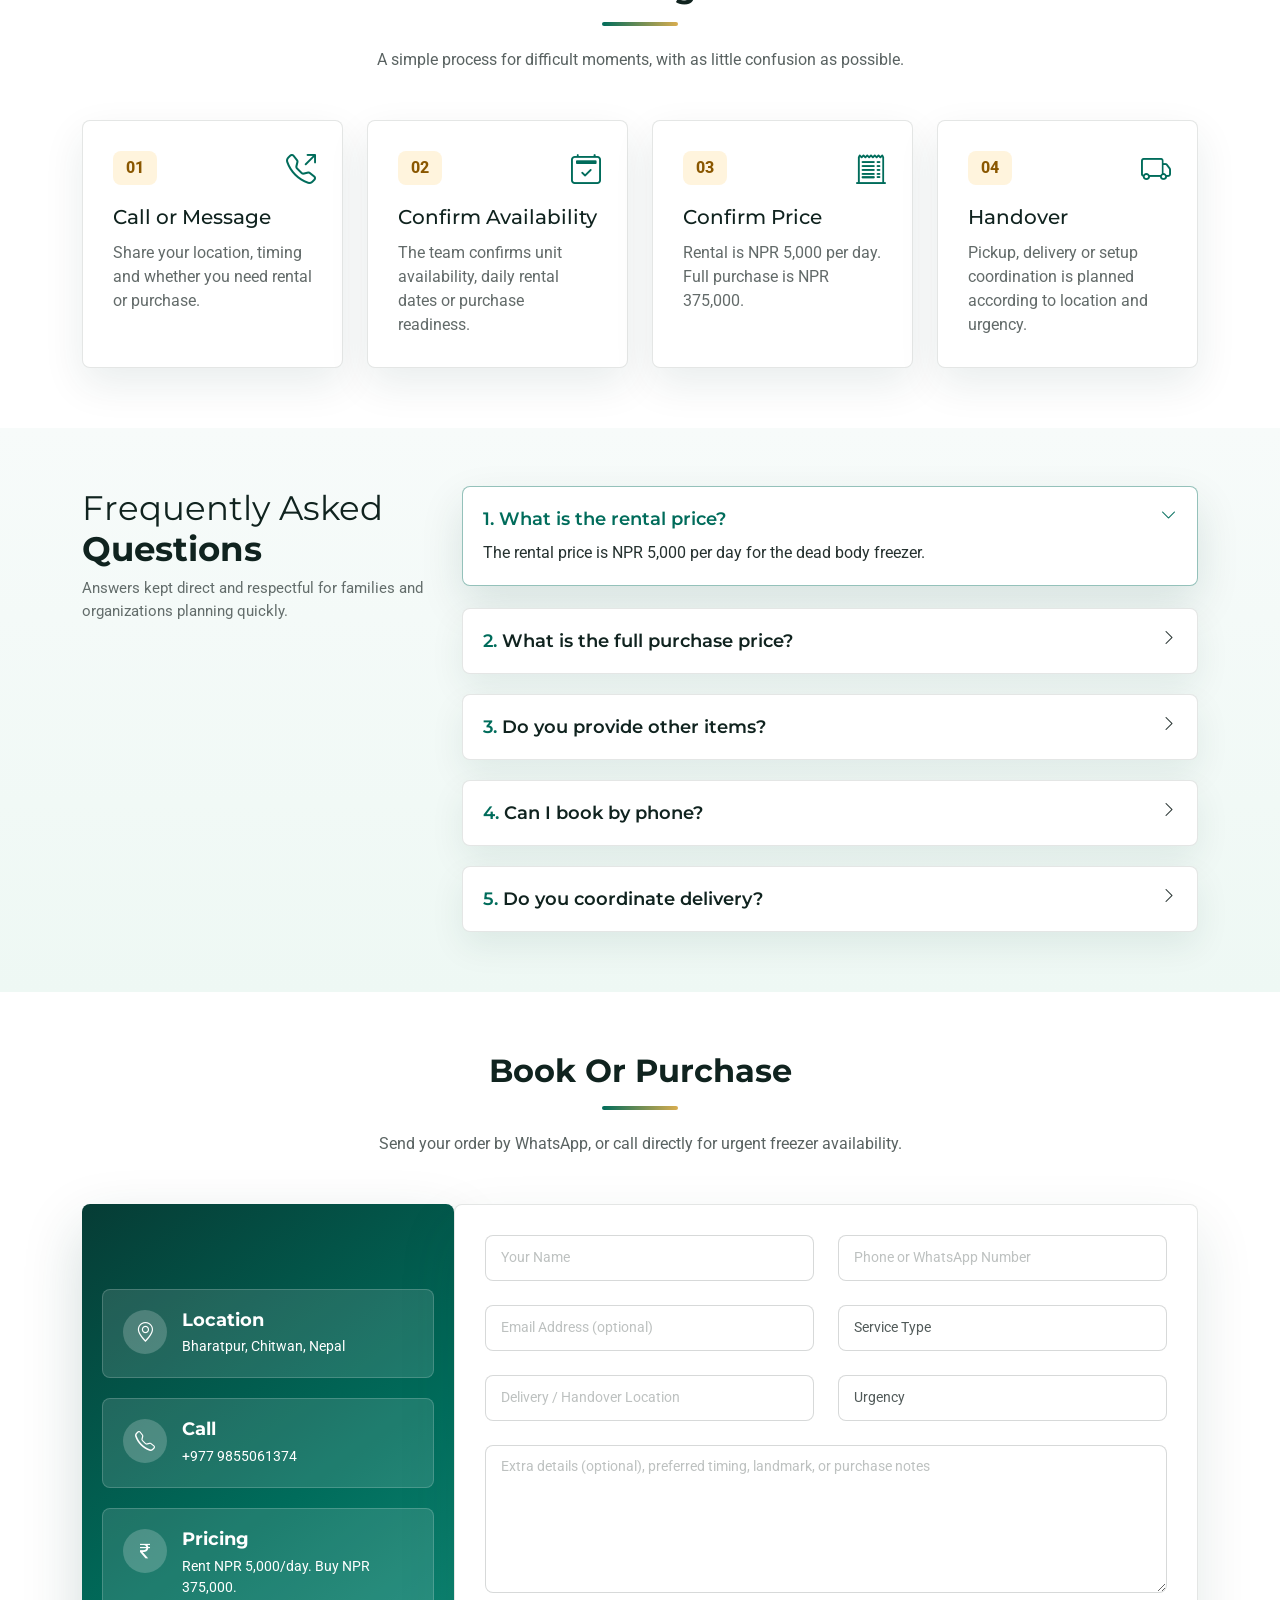
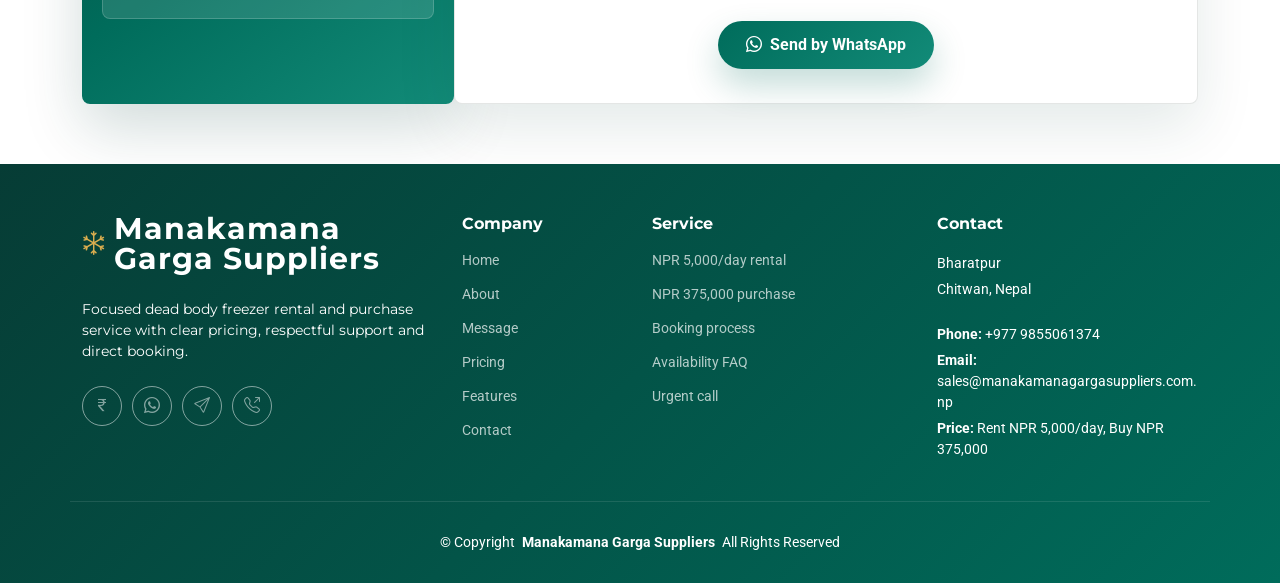
==== commit e8764aed: "lol" ====
--- a/index.html
+++ b/index.html
@@ -574,16 +574,16 @@
                   </select>
                 </div>
 
-                <div class="col-md-6">
-                  <input type="date" class="form-control" name="rental_start" aria-label="Required date">
-                </div>
-
-                <div class="col-md-6">
-                  <input type="number" class="form-control" name="rental_days" min="1" step="1" placeholder="Rental Days, if renting">
+                <div class="col-md-6 rental-detail-field" data-rental-detail hidden>
+                  <input type="date" class="form-control" name="rental_start" aria-label="Rental start date" disabled>
+                </div>
+
+                <div class="col-md-6 rental-detail-field" data-rental-detail hidden>
+                  <input type="number" class="form-control" name="rental_days" min="1" step="1" placeholder="Rental Days" disabled>
                 </div>
 
                 <div class="col-md-12">
-                  <textarea class="form-control" name="message" rows="6" placeholder="Extra details, preferred timing, landmark, or purchase notes"></textarea>
+                  <textarea class="form-control" name="message" rows="6" placeholder="Extra details (optional), preferred timing, landmark, or purchase notes"></textarea>
                 </div>
 
                 <div class="col-md-12 text-center">
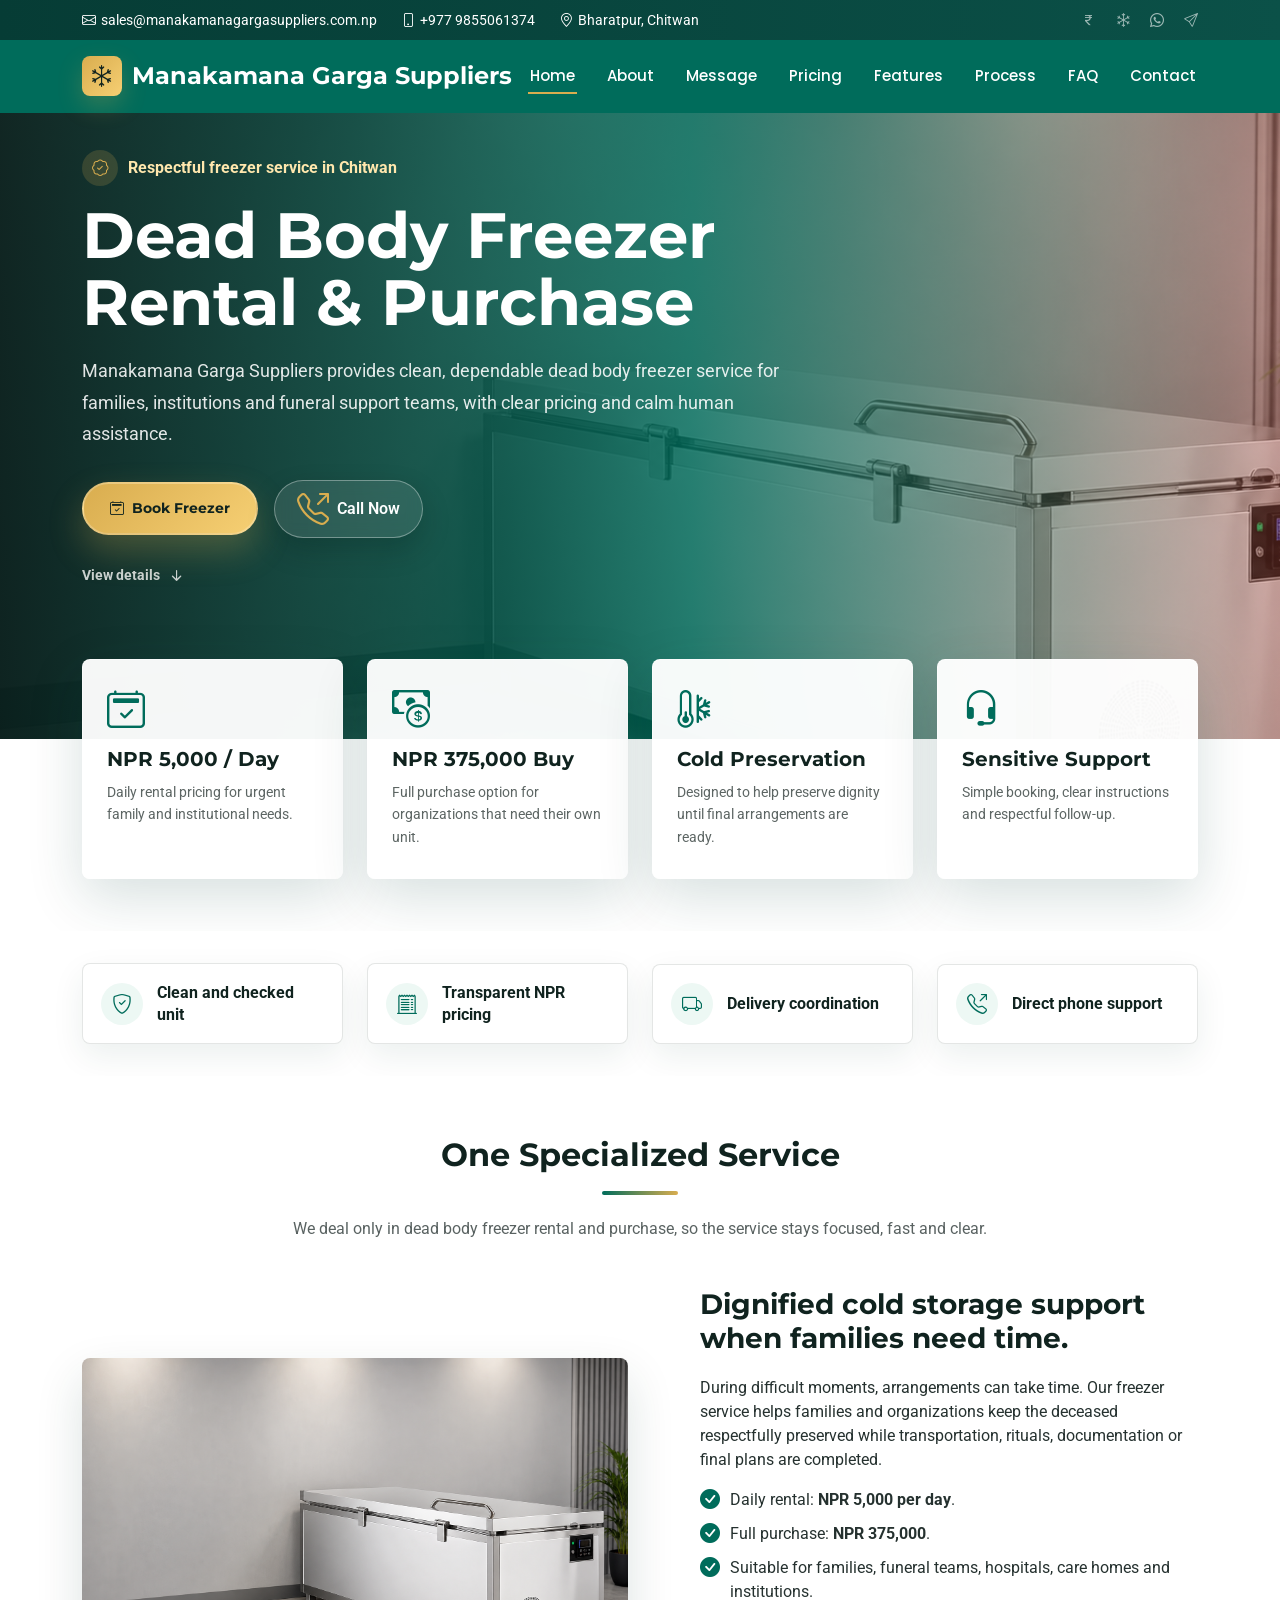
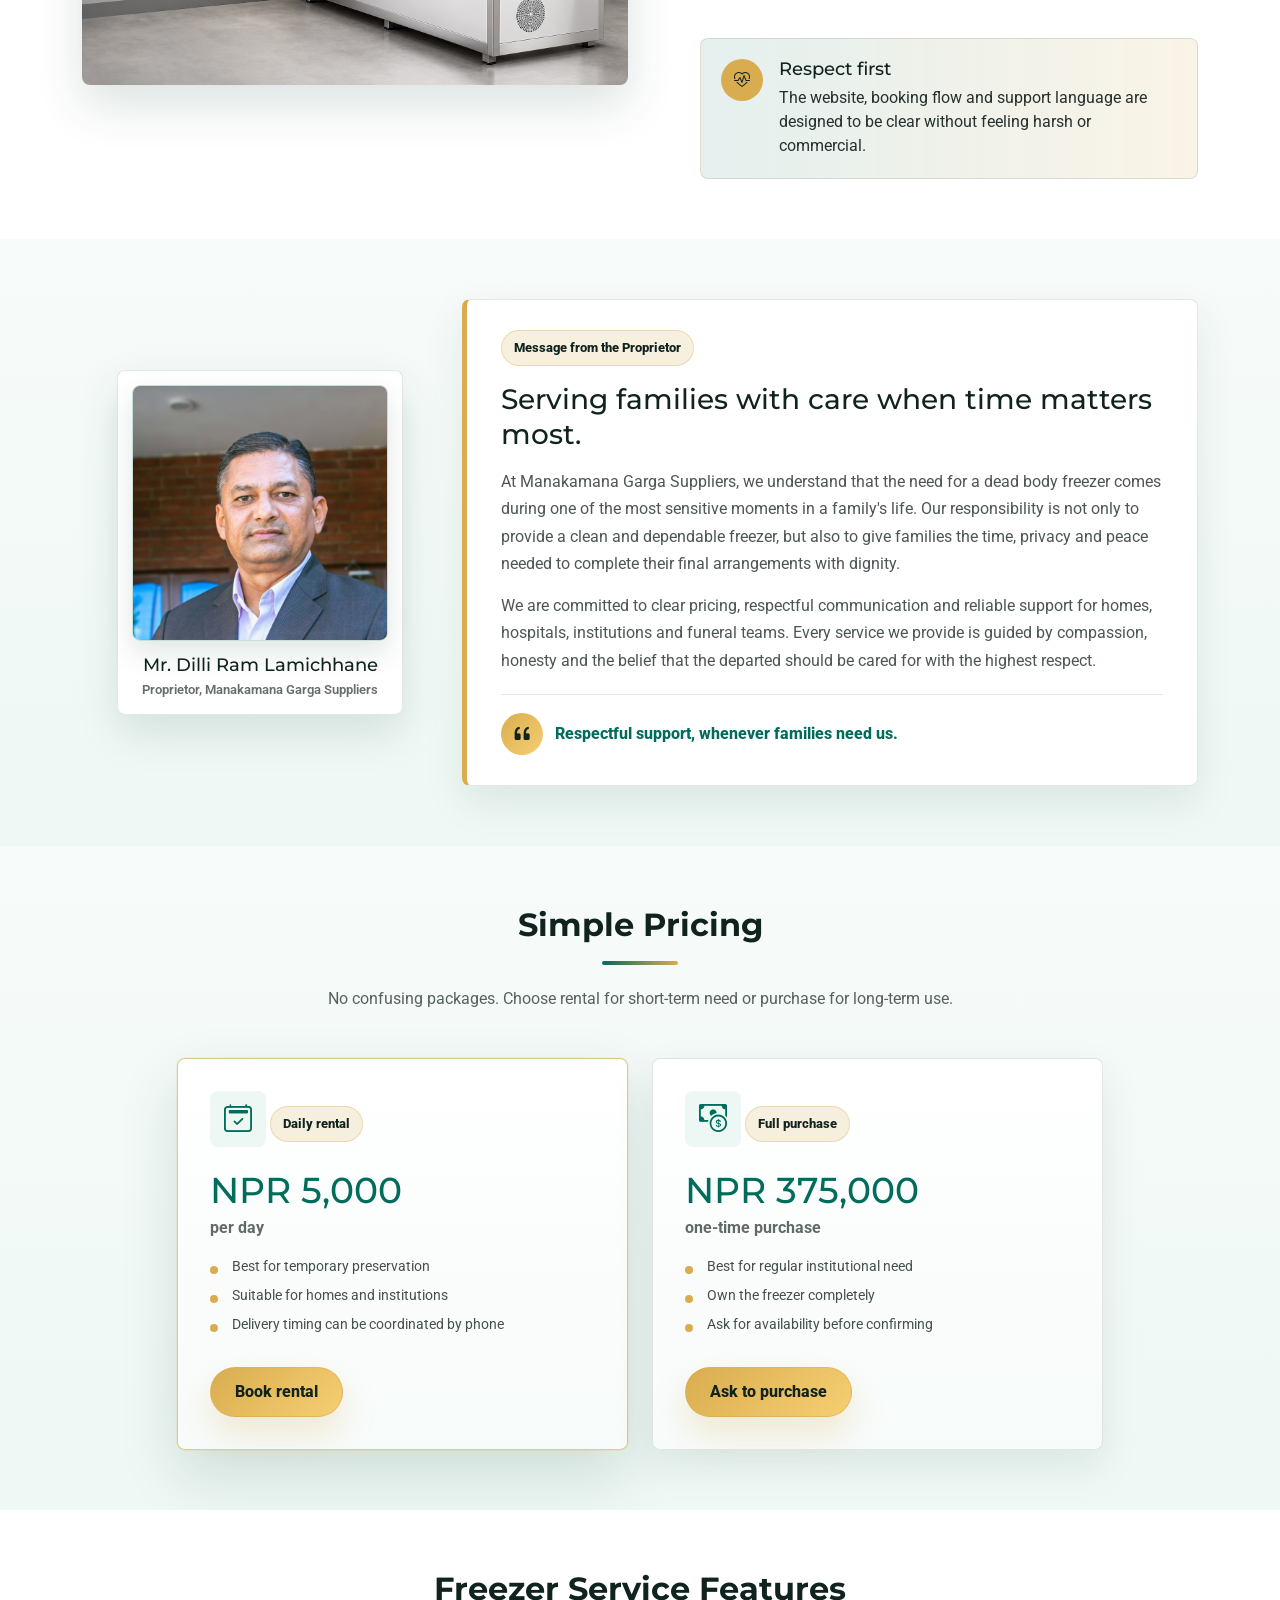
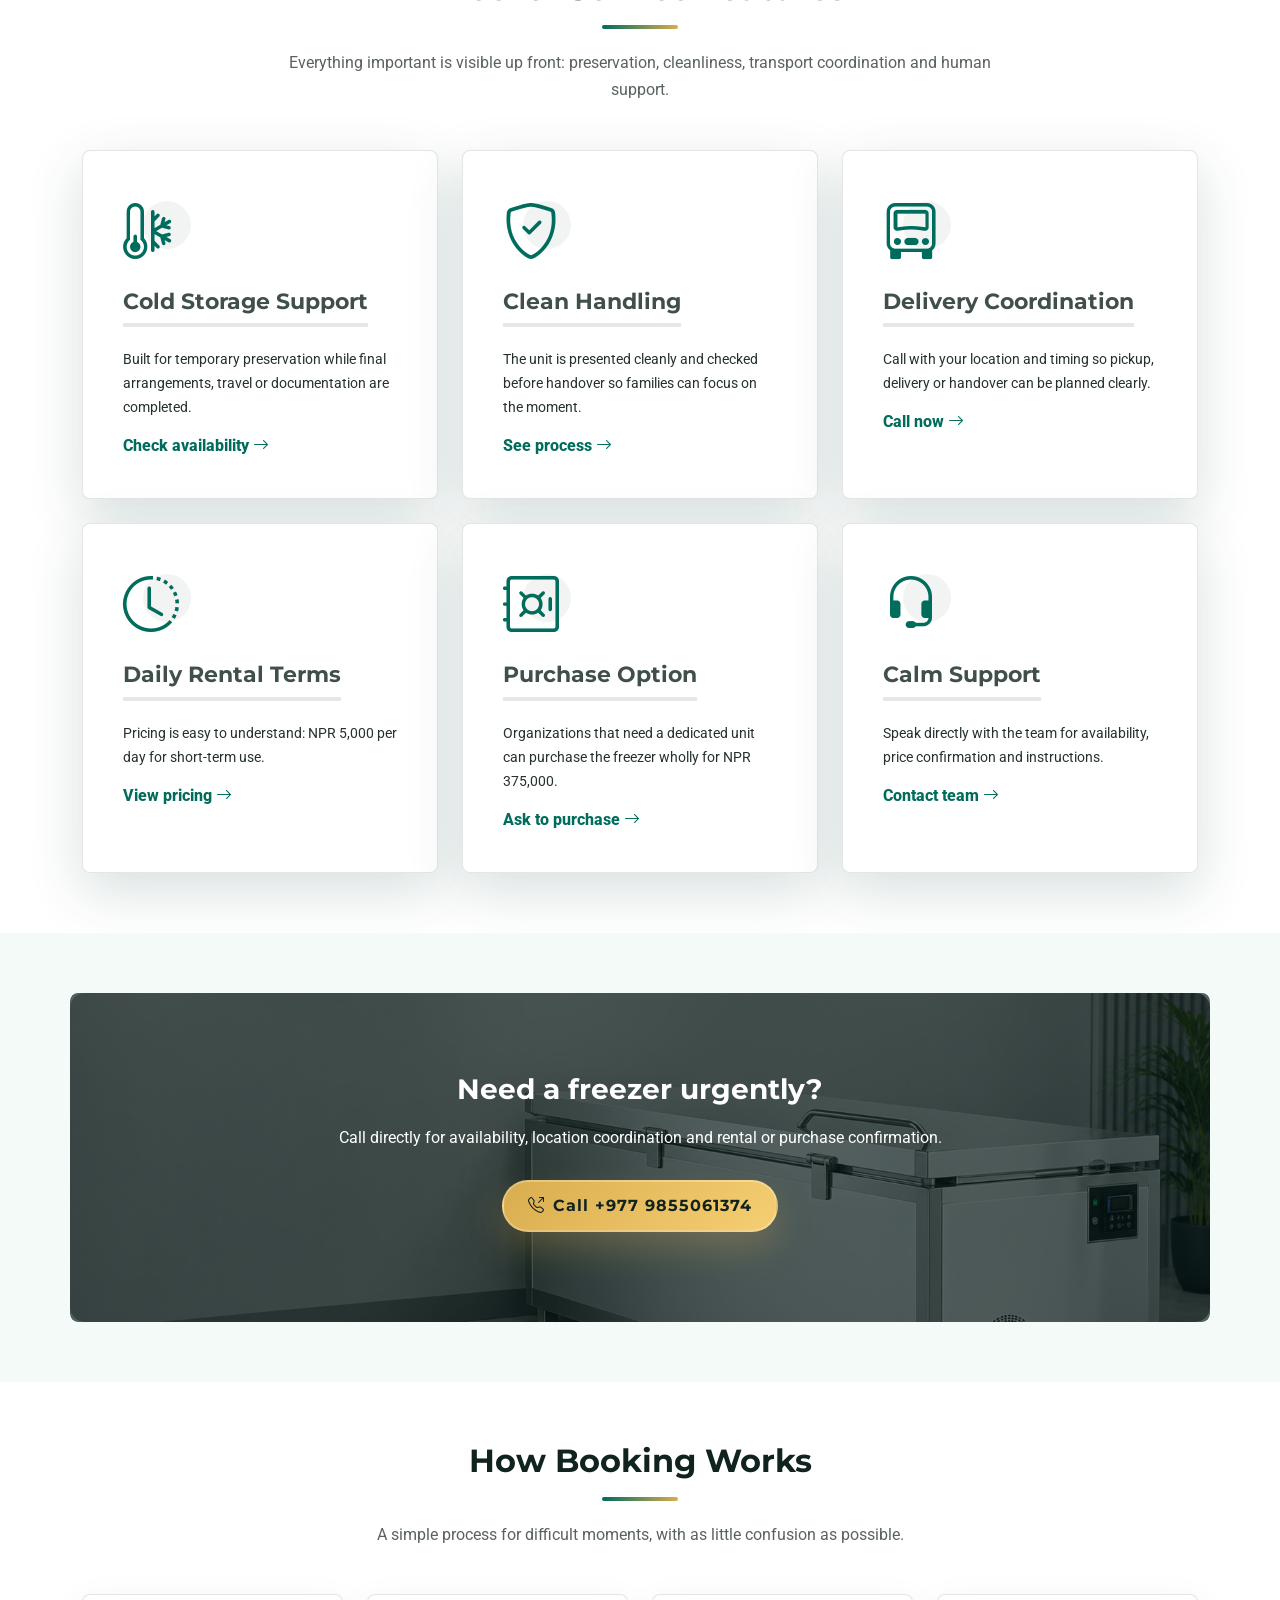
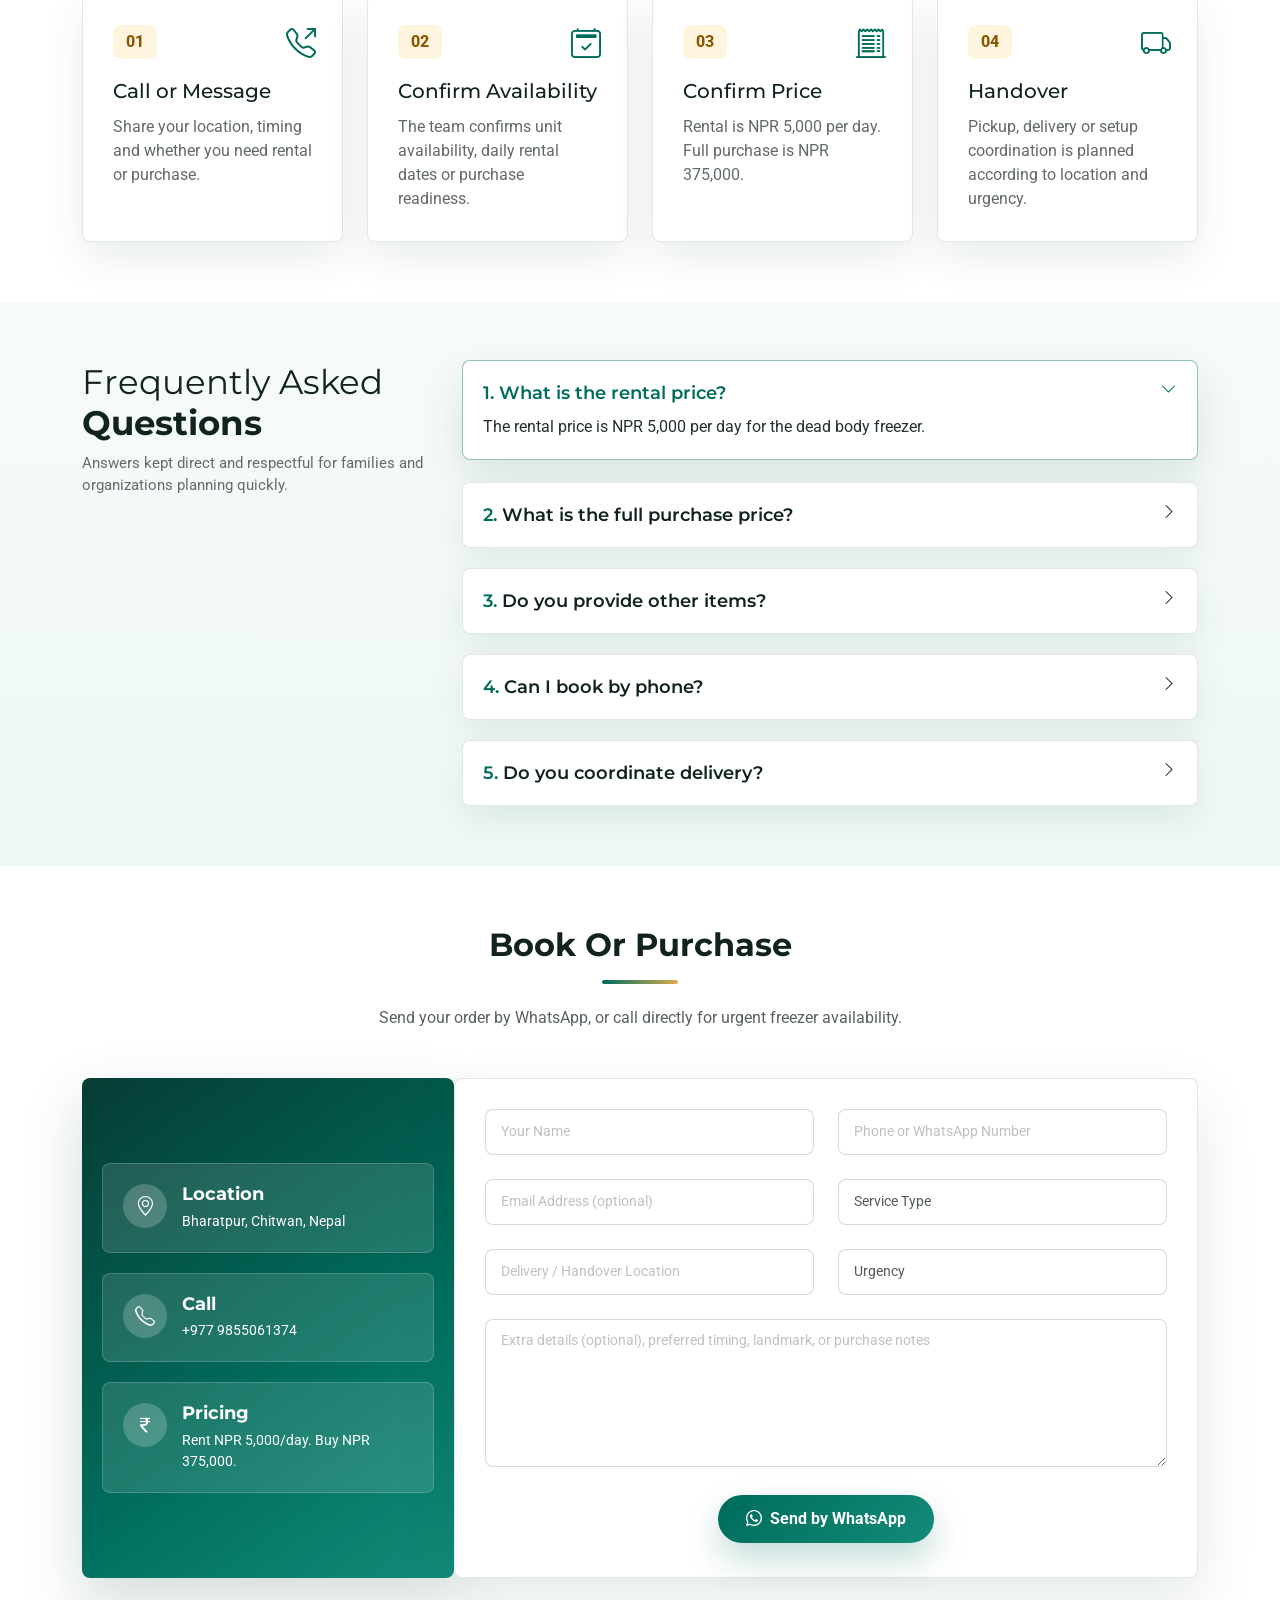
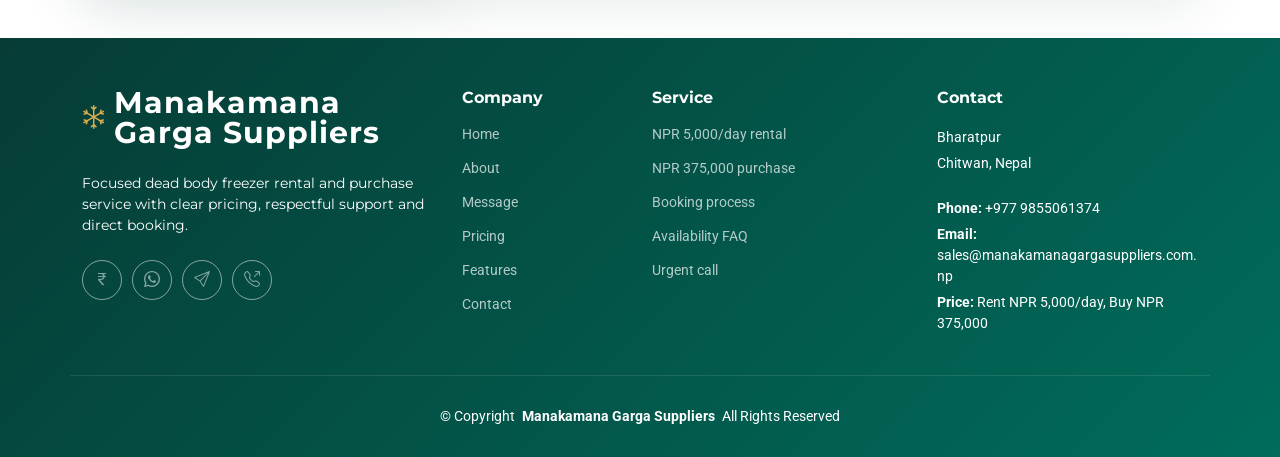
==== commit 03e8b9ce: "ooo" ====
--- a/index.html
+++ b/index.html
@@ -227,8 +227,8 @@
     <!-- Proprietor Message Section -->
     <section id="proprietor" class="proprietor-message section light-background">
       <div class="container">
-        <div class="row gy-4 align-items-center">
-          <div class="col-lg-5" data-aos="fade-up" data-aos-delay="100">
+        <div class="row gy-4 align-items-center justify-content-center">
+          <div class="col-lg-4 col-md-5" data-aos="fade-up" data-aos-delay="100">
             <div class="proprietor-portrait-wrap">
               <img src="assets/img/dilli-ram-lamichhane.jpg" class="proprietor-portrait" alt="Mr. Dilli Ram Lamichhane, Proprietor of Manakamana Garga Suppliers">
               <div class="proprietor-nameplate">
@@ -238,7 +238,7 @@
             </div>
           </div>
 
-          <div class="col-lg-7" data-aos="fade-up" data-aos-delay="200">
+          <div class="col-lg-8 col-md-7" data-aos="fade-up" data-aos-delay="200">
             <div class="proprietor-copy">
               <span class="section-kicker">Message from the Proprietor</span>
               <h2>Serving families with care when time matters most.</h2>
--- a/assets/css/main.css
+++ b/assets/css/main.css
@@ -3305,8 +3305,13 @@
 
 .proprietor-portrait-wrap {
   position: relative;
-  max-width: 460px;
+  max-width: 286px;
   margin: 0 auto;
+  padding: 14px;
+  border-radius: 8px;
+  background: var(--surface-color);
+  border: 1px solid var(--supplier-line);
+  box-shadow: 0 18px 44px rgba(6, 60, 53, 0.12);
 }
 
 .proprietor-portrait {
@@ -3315,42 +3320,37 @@
   object-fit: cover;
   object-position: center;
   border-radius: 8px;
-  border: 1px solid var(--supplier-line);
-  box-shadow: 0 24px 60px rgba(6, 60, 53, 0.16);
+  border: 1px solid color-mix(in srgb, var(--supplier-green), transparent 78%);
+  box-shadow: 0 12px 28px rgba(6, 60, 53, 0.12);
 }
 
 .proprietor-nameplate {
-  position: absolute;
-  left: 18px;
-  right: 18px;
-  bottom: 18px;
-  padding: 16px 18px;
-  border-radius: 8px;
-  color: #ffffff;
-  background: rgba(7, 26, 24, 0.82);
-  border: 1px solid rgba(255, 255, 255, 0.18);
-  backdrop-filter: blur(10px);
+  padding: 14px 4px 2px;
+  text-align: center;
+  color: var(--default-color);
 }
 
 .proprietor-nameplate h3 {
-  color: #ffffff;
-  font-size: 20px;
+  color: var(--supplier-ink);
+  font-size: 18px;
   margin: 0 0 4px;
 }
 
 .proprietor-nameplate p {
-  color: rgba(255, 255, 255, 0.82);
+  color: color-mix(in srgb, var(--default-color), transparent 30%);
   margin: 0;
   font-weight: 600;
+  font-size: 13px;
+  line-height: 1.35;
 }
 
 .proprietor-copy {
-  padding: 38px;
+  padding: 30px 34px;
   border-radius: 8px;
   background: var(--surface-color);
   border: 1px solid var(--supplier-line);
   border-left: 5px solid var(--supplier-gold);
-  box-shadow: 0 18px 46px rgba(6, 60, 53, 0.1);
+  box-shadow: 0 16px 40px rgba(6, 60, 53, 0.09);
 }
 
 .section-kicker {
@@ -3368,9 +3368,9 @@
 }
 
 .proprietor-copy h2 {
-  font-size: 34px;
+  font-size: 28px;
   line-height: 1.25;
-  margin-bottom: 20px;
+  margin-bottom: 16px;
 }
 
 .proprietor-copy blockquote {
@@ -3381,9 +3381,9 @@
 
 .proprietor-copy blockquote p {
   color: color-mix(in srgb, var(--default-color), transparent 18%);
-  font-size: 17px;
-  line-height: 1.8;
-  margin-bottom: 16px;
+  font-size: 16px;
+  line-height: 1.72;
+  margin-bottom: 14px;
 }
 
 .proprietor-copy blockquote p:last-child {
@@ -3394,8 +3394,8 @@
   display: flex;
   align-items: center;
   gap: 12px;
-  margin-top: 24px;
-  padding-top: 20px;
+  margin-top: 20px;
+  padding-top: 18px;
   border-top: 1px solid var(--supplier-line);
   color: var(--supplier-green);
   font-weight: 800;
@@ -4028,7 +4028,7 @@
   }
 
   .proprietor-copy h2 {
-    font-size: 30px;
+    font-size: 27px;
   }
 }
 
@@ -4148,14 +4148,11 @@
   }
 
   .proprietor-nameplate {
-    left: 12px;
-    right: 12px;
-    bottom: 12px;
     padding: 14px;
   }
 
   .proprietor-nameplate h3 {
-    font-size: 18px;
+    font-size: 17px;
   }
 
   .proprietor-signature {
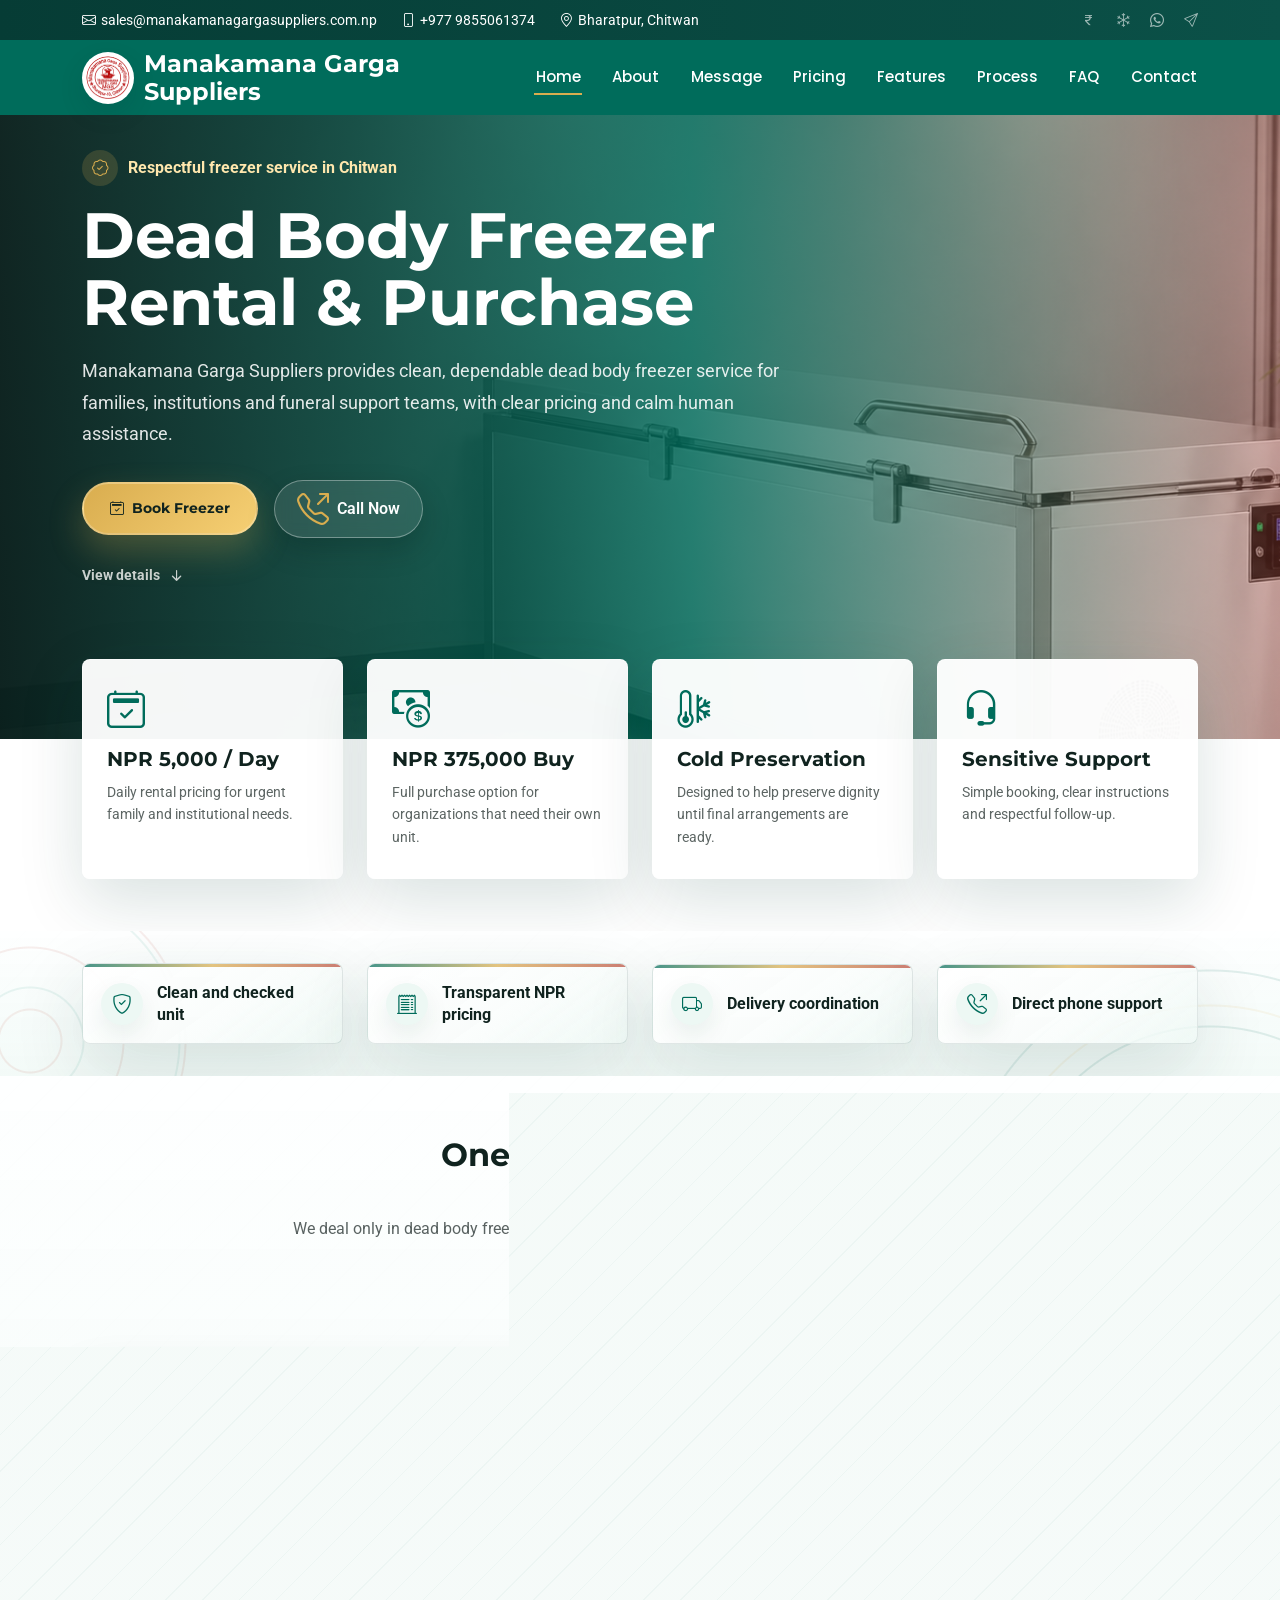
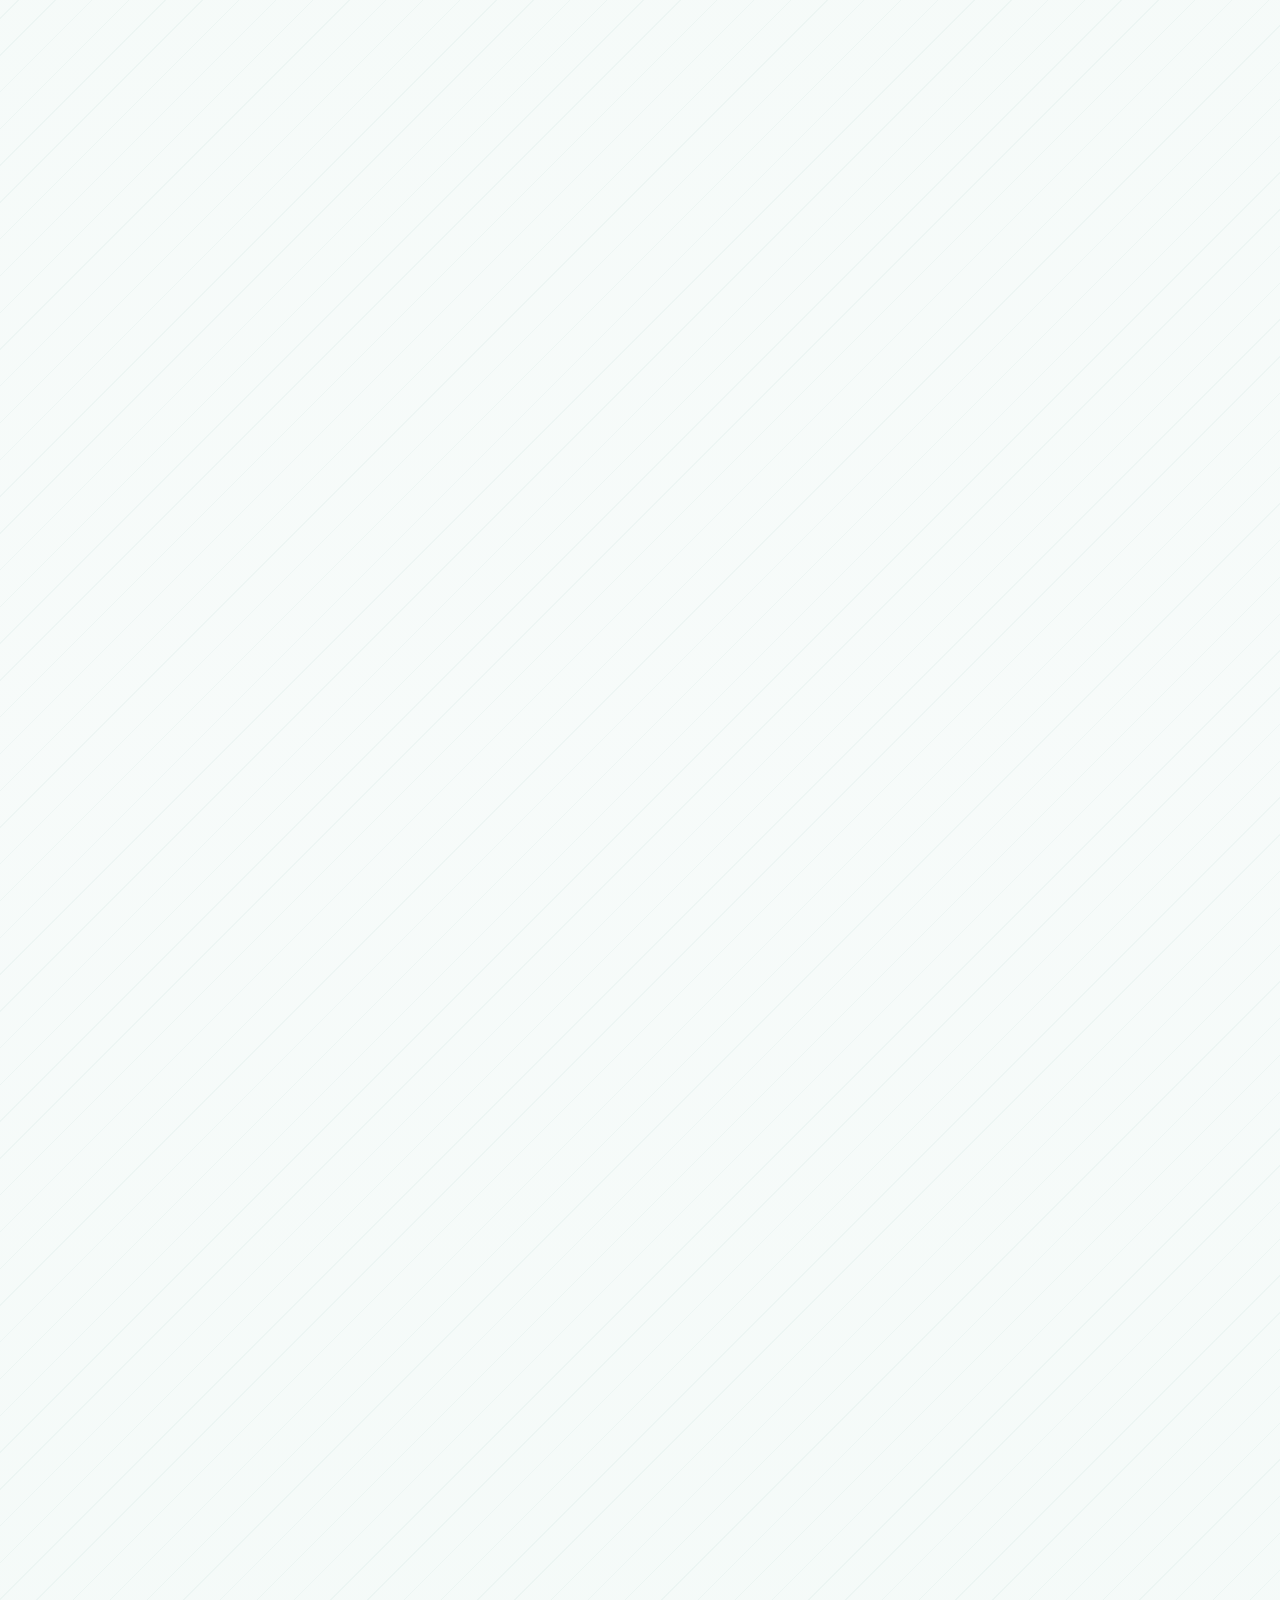
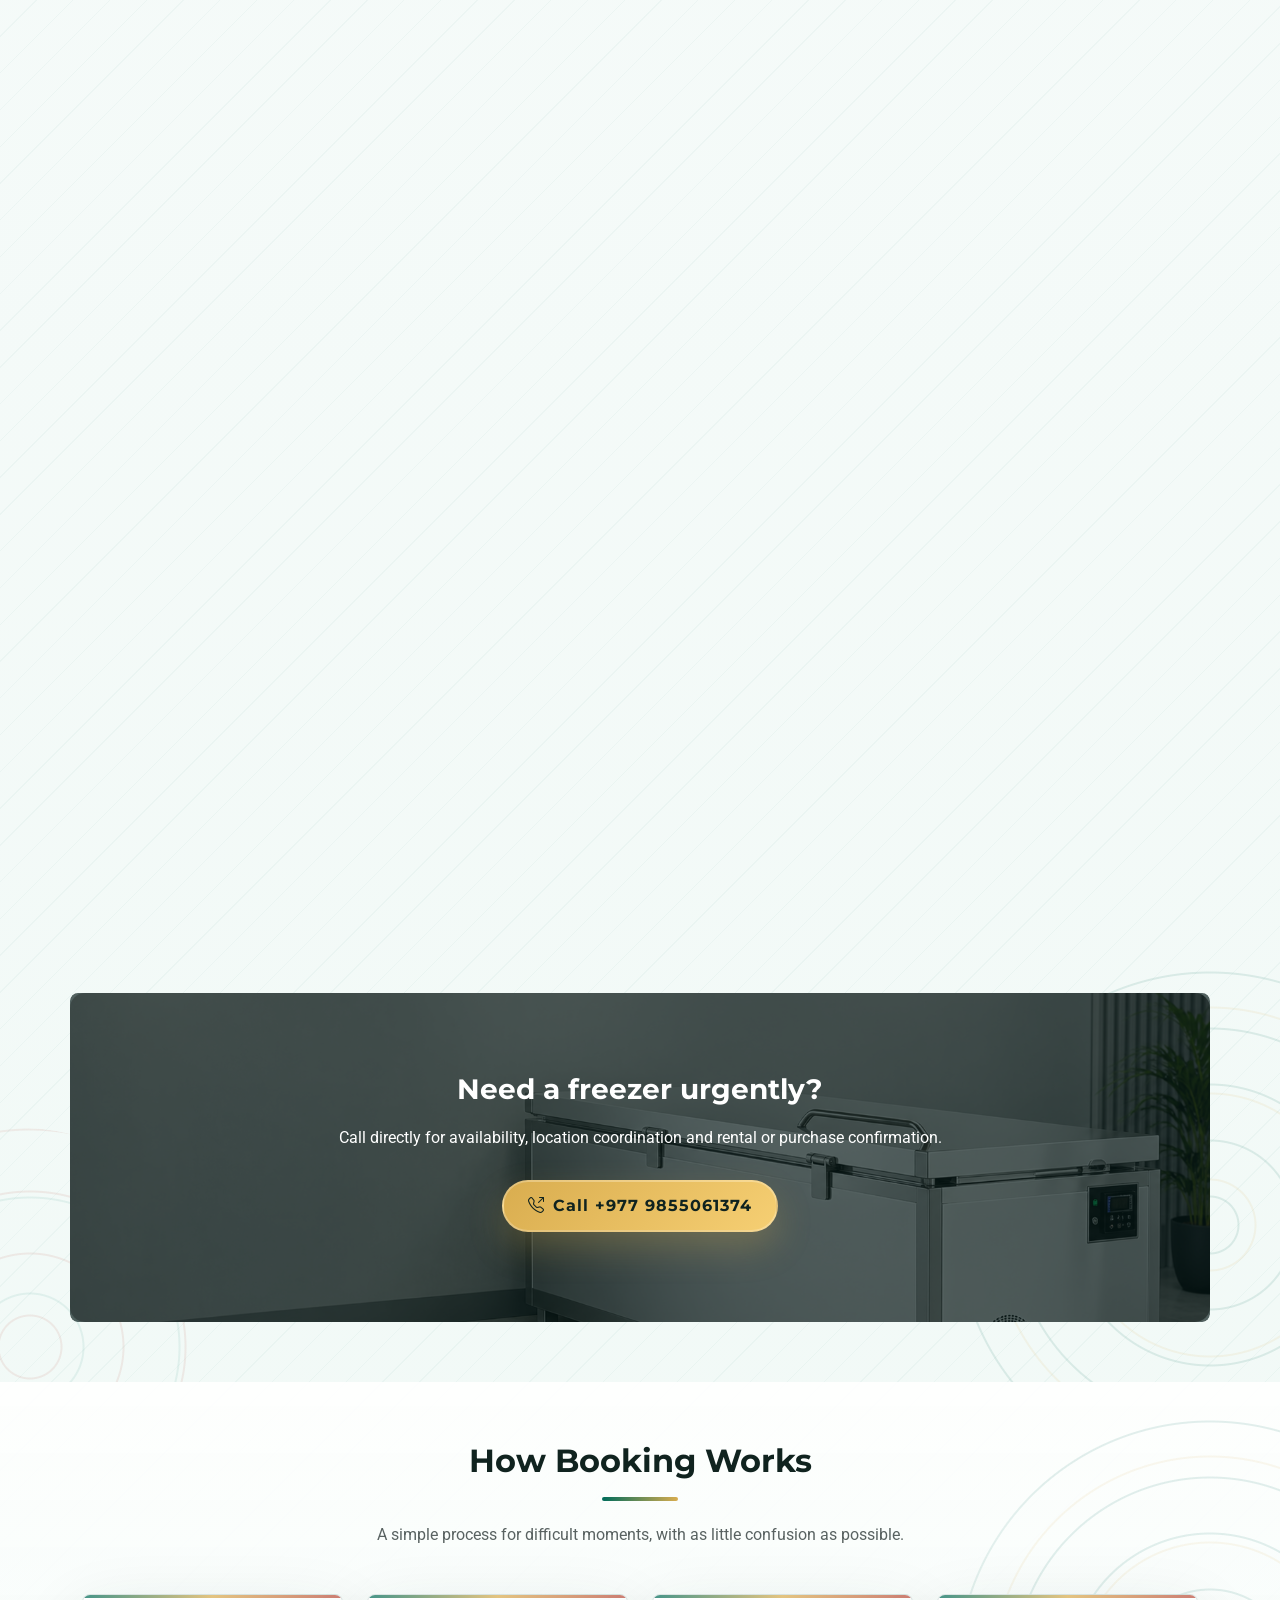
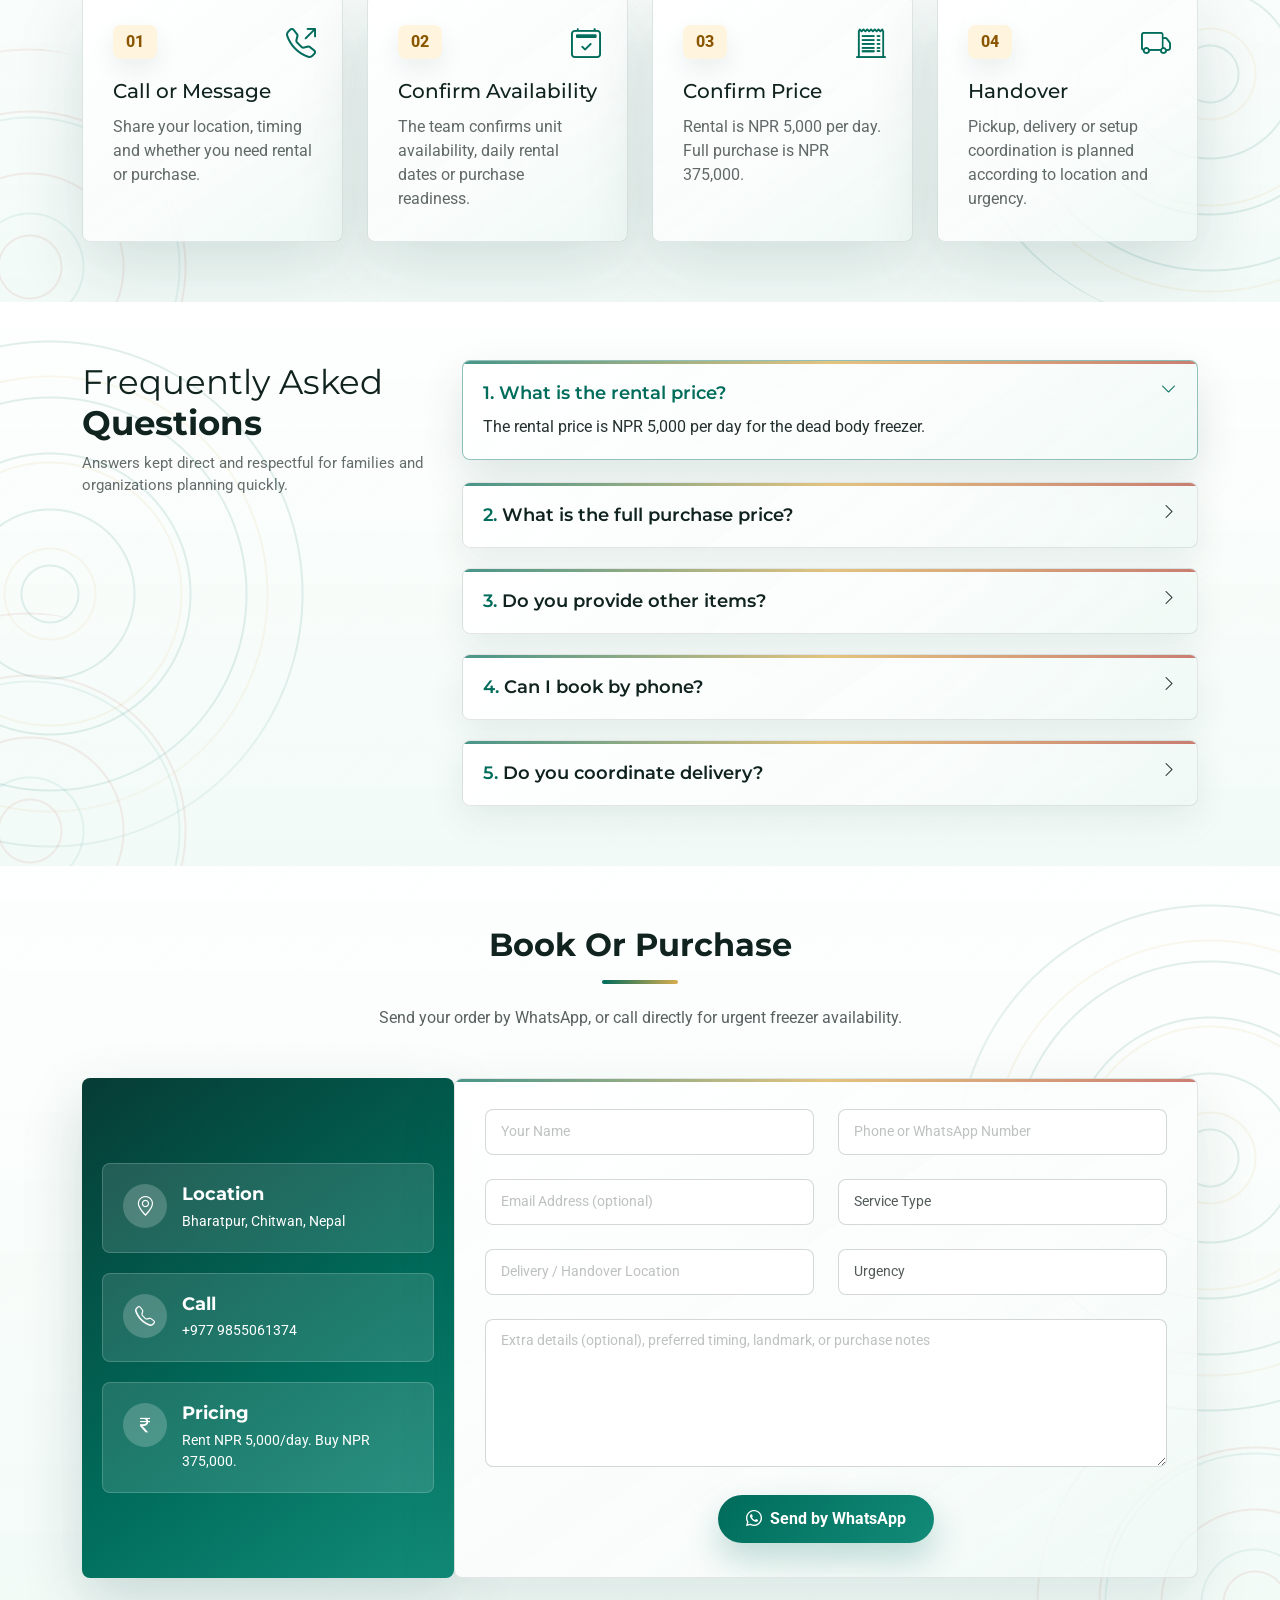
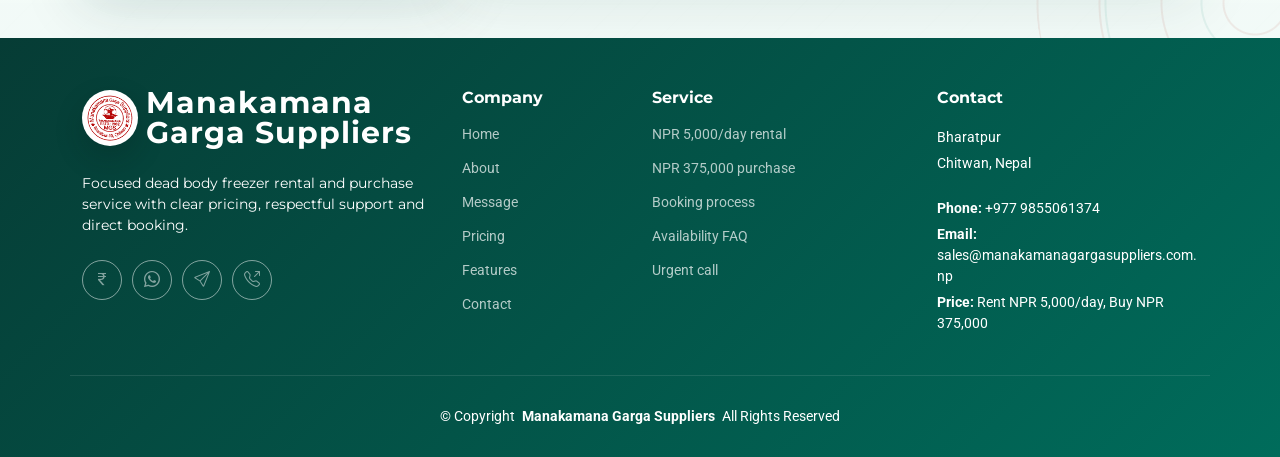
==== commit 51cb781f: "donaa" ====
--- a/index.html
+++ b/index.html
@@ -59,7 +59,7 @@
     <div class="branding d-flex align-items-center">
       <div class="container position-relative d-flex align-items-center justify-content-between">
         <a href="index.html" class="logo d-flex align-items-center" aria-label="Manakamana Garga Suppliers home">
-          <i class="bi bi-snow logo-symbol" aria-hidden="true"></i>
+          <img src="assets/img/manakamana-garga-suppliers-logo.png" class="brand-logo" alt="" aria-hidden="true">
           <h1 class="sitename">Manakamana Garga Suppliers</h1>
         </a>
 
@@ -614,7 +614,7 @@
       <div class="row gy-4">
         <div class="col-lg-4 col-md-12 footer-about">
           <a href="index.html" class="logo d-flex align-items-center">
-            <i class="bi bi-snow me-2" aria-hidden="true"></i>
+            <img src="assets/img/manakamana-garga-suppliers-logo.png" class="brand-logo" alt="" aria-hidden="true">
             <span class="sitename">Manakamana Garga Suppliers</span>
           </a>
           <p>Focused dead body freezer rental and purchase service with clear pricing, respectful support and direct booking.</p>
--- a/assets/css/main.css
+++ b/assets/css/main.css
@@ -2868,8 +2868,9 @@
   --supplier-mint: #edf8f4;
   --supplier-porcelain: #f7fbfa;
   --supplier-line: color-mix(in srgb, var(--default-color), transparent 88%);
-  --supplier-shadow: 0 18px 55px rgba(6, 60, 53, 0.16);
-  background: var(--supplier-porcelain);
+  --supplier-shadow: 0 22px 64px rgba(6, 60, 53, 0.15);
+  --supplier-premium-shadow: 0 26px 70px rgba(6, 60, 53, 0.14), 0 1px 0 rgba(255, 255, 255, 0.82) inset;
+  background: #f3faf7;
   overflow-x: hidden;
 }
 
@@ -2894,15 +2895,80 @@
 
 .supplier-home .main {
   background:
-    linear-gradient(180deg, rgba(247, 251, 250, 0) 0%, rgba(247, 251, 250, 0.82) 46%, rgba(237, 248, 244, 0.68) 100%);
+    repeating-linear-gradient(135deg, rgba(0, 108, 91, 0.035) 0 1px, transparent 1px 26px),
+    linear-gradient(180deg, rgba(247, 251, 250, 0) 0%, rgba(247, 251, 250, 0.92) 36%, rgba(237, 248, 244, 0.86) 100%);
 }
 
 .supplier-home .section {
   position: relative;
+  isolation: isolate;
+}
+
+.supplier-home .section:not(.supplier-hero):not(.dark-background) {
+  background:
+    linear-gradient(180deg, rgba(255, 255, 255, 0.88) 0%, rgba(242, 250, 247, 0.92) 100%);
 }
 
 .supplier-home .light-background {
-  background: linear-gradient(180deg, #f7fbfa 0%, #eef8f4 100%);
+  background:
+    linear-gradient(180deg, rgba(255, 255, 255, 0.82) 0%, rgba(238, 248, 244, 0.94) 100%);
+}
+
+.supplier-home .section:not(.supplier-hero)>.container {
+  position: relative;
+  z-index: 2;
+}
+
+.supplier-home .section:not(.supplier-hero):before,
+.supplier-home .section:not(.supplier-hero):after {
+  content: "";
+  position: absolute;
+  pointer-events: none;
+  z-index: 0;
+  border-radius: 48% 52% 45% 55%;
+  opacity: 0.68;
+  mask-image: linear-gradient(135deg, transparent 0%, #000 18%, #000 72%, transparent 100%);
+}
+
+.supplier-home .section:not(.supplier-hero):before {
+  width: 520px;
+  height: 520px;
+  top: 32px;
+  right: -190px;
+  background:
+    repeating-radial-gradient(ellipse at center, transparent 0 27px, rgba(0, 108, 91, 0.16) 28px 29px, transparent 30px 56px),
+    repeating-radial-gradient(ellipse at center, transparent 0 44px, rgba(217, 173, 79, 0.14) 45px 46px, transparent 47px 86px);
+  transform: rotate(-17deg);
+}
+
+.supplier-home .section:not(.supplier-hero):after {
+  width: 430px;
+  height: 430px;
+  left: -185px;
+  bottom: -180px;
+  background:
+    repeating-radial-gradient(ellipse at center, transparent 0 30px, rgba(186, 77, 62, 0.14) 31px 32px, transparent 33px 62px),
+    repeating-radial-gradient(ellipse at center, transparent 0 52px, rgba(18, 139, 120, 0.12) 53px 54px, transparent 55px 96px);
+  transform: rotate(21deg);
+}
+
+.supplier-home #pricing:before,
+.supplier-home #faq:before {
+  left: -210px;
+  right: auto;
+  transform: rotate(15deg);
+}
+
+.supplier-home #features:after,
+.supplier-home #contact:after {
+  right: -190px;
+  left: auto;
+  transform: rotate(-24deg);
+}
+
+.supplier-home .call-to-action:before,
+.supplier-home .call-to-action:after {
+  opacity: 0.32;
 }
 
 .supplier-home .section-title {
@@ -2958,6 +3024,19 @@
 .supplier-home .header .logo {
   gap: 10px;
   min-width: 0;
+}
+
+.supplier-home .header .logo .brand-logo {
+  width: 52px;
+  height: 52px;
+  max-height: none;
+  flex: 0 0 52px;
+  margin-right: 0;
+  padding: 4px;
+  object-fit: contain;
+  border-radius: 50%;
+  background: #fff;
+  box-shadow: 0 10px 24px rgba(6, 60, 53, 0.14);
 }
 
 .supplier-home .header .logo .logo-symbol {
@@ -3412,6 +3491,55 @@
   color: var(--supplier-ink);
   background: linear-gradient(135deg, var(--supplier-gold), var(--supplier-gold-bright));
   font-size: 24px;
+}
+
+.supplier-home .trust-strip .trust-item,
+.supplier-home .proprietor-portrait-wrap,
+.supplier-home .proprietor-copy,
+.supplier-home .product-card,
+.supplier-home .services .service-item,
+.supplier-home .process .process-step,
+.supplier-home .faq .faq-container .faq-item,
+.supplier-home .contact .php-email-form {
+  position: relative;
+  overflow: hidden;
+  background:
+    linear-gradient(145deg, rgba(255, 255, 255, 0.98) 0%, rgba(250, 253, 252, 0.96) 58%, rgba(237, 248, 244, 0.72) 100%);
+  border-color: rgba(6, 60, 53, 0.12);
+  box-shadow: var(--supplier-premium-shadow);
+}
+
+.supplier-home .trust-strip .trust-item:before,
+.supplier-home .proprietor-portrait-wrap:before,
+.supplier-home .proprietor-copy:before,
+.supplier-home .product-card:before,
+.supplier-home .services .service-item:before,
+.supplier-home .process .process-step:before,
+.supplier-home .faq .faq-container .faq-item:before,
+.supplier-home .contact .php-email-form:before {
+  content: "";
+  position: absolute;
+  inset: 0 0 auto;
+  height: 3px;
+  background: linear-gradient(90deg, var(--supplier-green), var(--supplier-gold), var(--supplier-rust));
+  opacity: 0.72;
+  pointer-events: none;
+}
+
+.supplier-home .price-card {
+  background:
+    linear-gradient(145deg, #ffffff 0%, rgba(247, 251, 250, 0.98) 56%, rgba(255, 244, 221, 0.76) 100%);
+}
+
+.supplier-home .proprietor-copy {
+  border-left-color: var(--supplier-gold);
+}
+
+.supplier-home .services .service-item .icon,
+.supplier-home .product-card .product-icon,
+.process .process-step span,
+.trust-strip .trust-item i {
+  box-shadow: 0 10px 24px rgba(6, 60, 53, 0.08);
 }
 
 .supplier-home .stats .stats-item {
@@ -3841,6 +3969,19 @@
 
 .supplier-home .footer .footer-about .logo {
   gap: 8px;
+}
+
+.supplier-home .footer .footer-about .logo .brand-logo {
+  width: 56px;
+  height: 56px;
+  max-height: none;
+  flex: 0 0 56px;
+  margin-right: 0;
+  padding: 5px;
+  object-fit: contain;
+  border-radius: 50%;
+  background: #fff;
+  box-shadow: 0 12px 28px rgba(2, 27, 25, 0.22);
 }
 
 .supplier-home .footer .footer-about .logo i {
@@ -4033,6 +4174,13 @@
 }
 
 @media (max-width: 767px) {
+  .supplier-home .header .logo .brand-logo {
+    width: 44px;
+    height: 44px;
+    flex-basis: 44px;
+    padding: 3px;
+  }
+
   .supplier-home .header .logo .logo-symbol {
     width: 36px;
     height: 36px;
@@ -4058,6 +4206,20 @@
   .supplier-home .services .service-item {
     padding: 26px;
   }
+
+  .supplier-home .section:not(.supplier-hero):before {
+    width: 320px;
+    height: 320px;
+    right: -180px;
+    opacity: 0.42;
+  }
+
+  .supplier-home .section:not(.supplier-hero):after {
+    width: 280px;
+    height: 280px;
+    left: -170px;
+    opacity: 0.34;
+  }
 }
 
 @media (max-width: 575px) {
@@ -4076,6 +4238,12 @@
   .supplier-home .header .logo h1 {
     max-width: 210px;
     font-size: 17px;
+  }
+
+  .supplier-home .header .logo .brand-logo {
+    width: 40px;
+    height: 40px;
+    flex-basis: 40px;
   }
 
   .supplier-home .hero.supplier-hero {
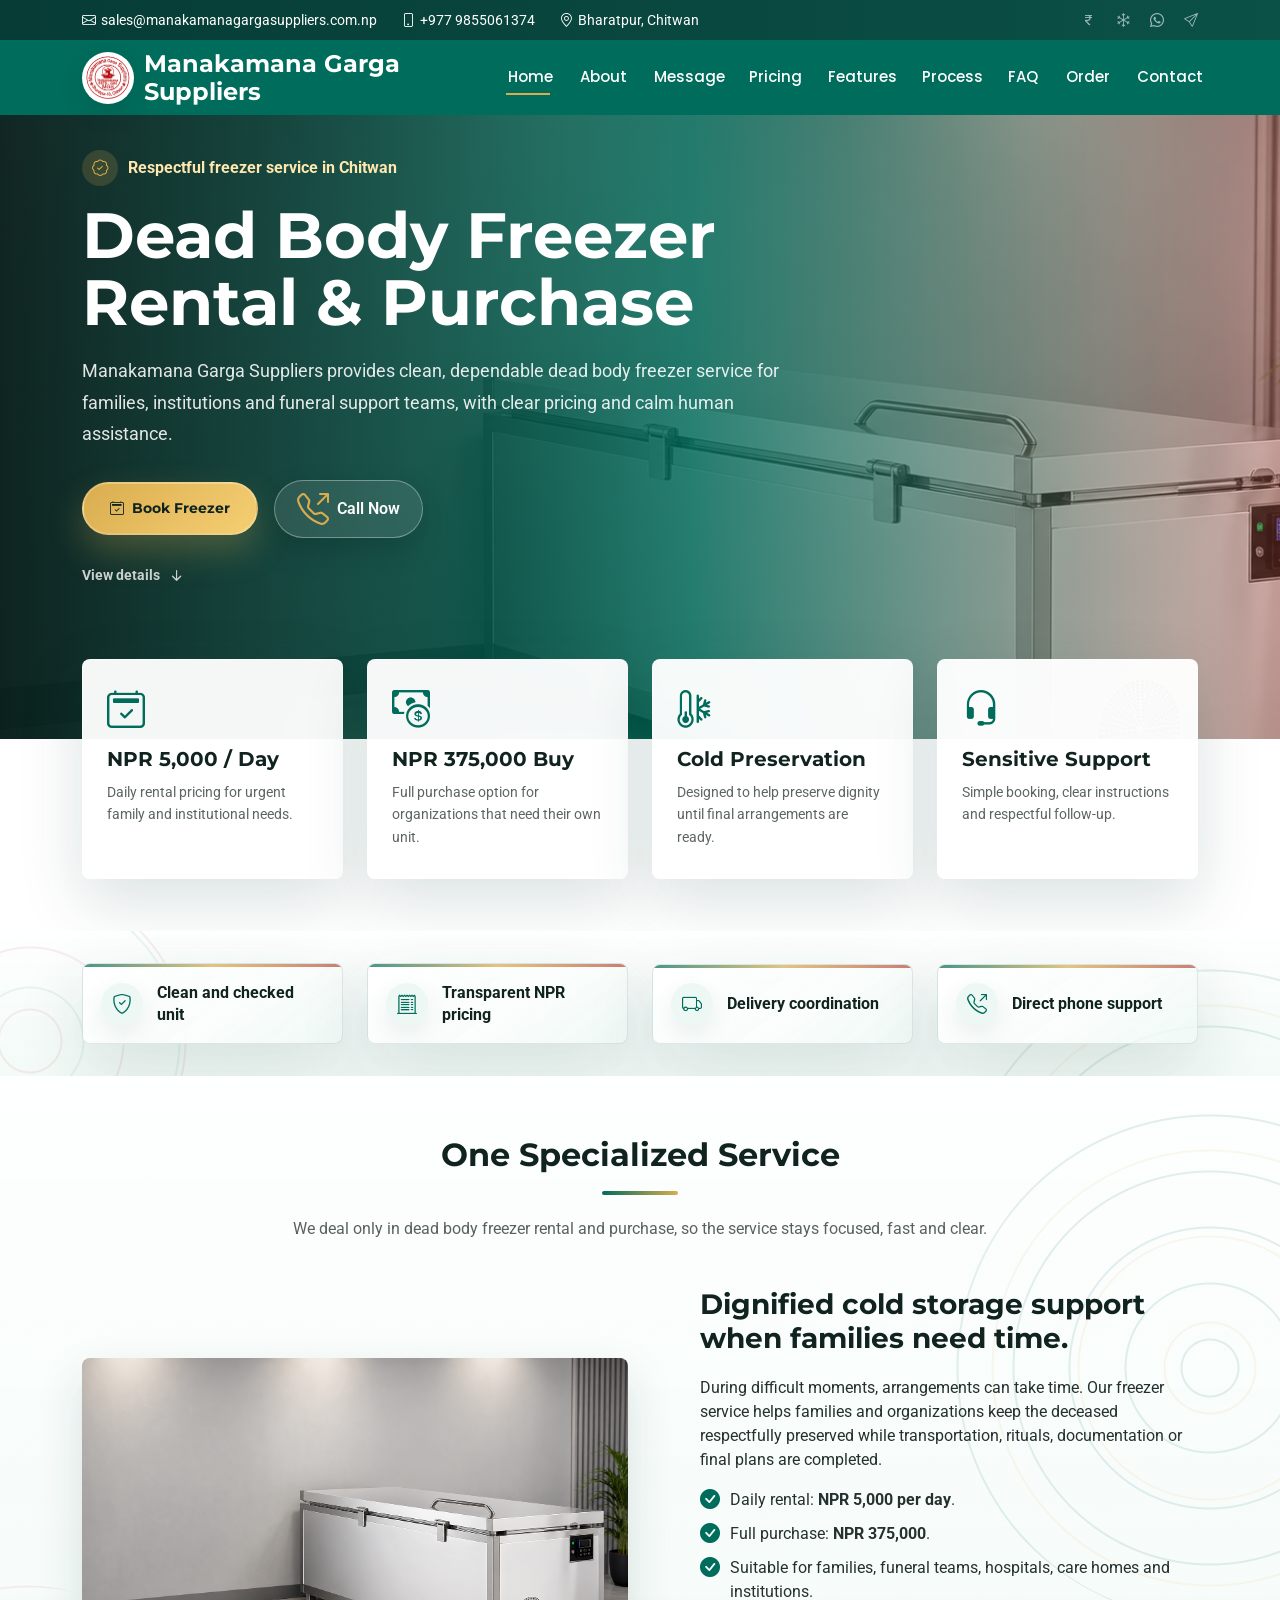
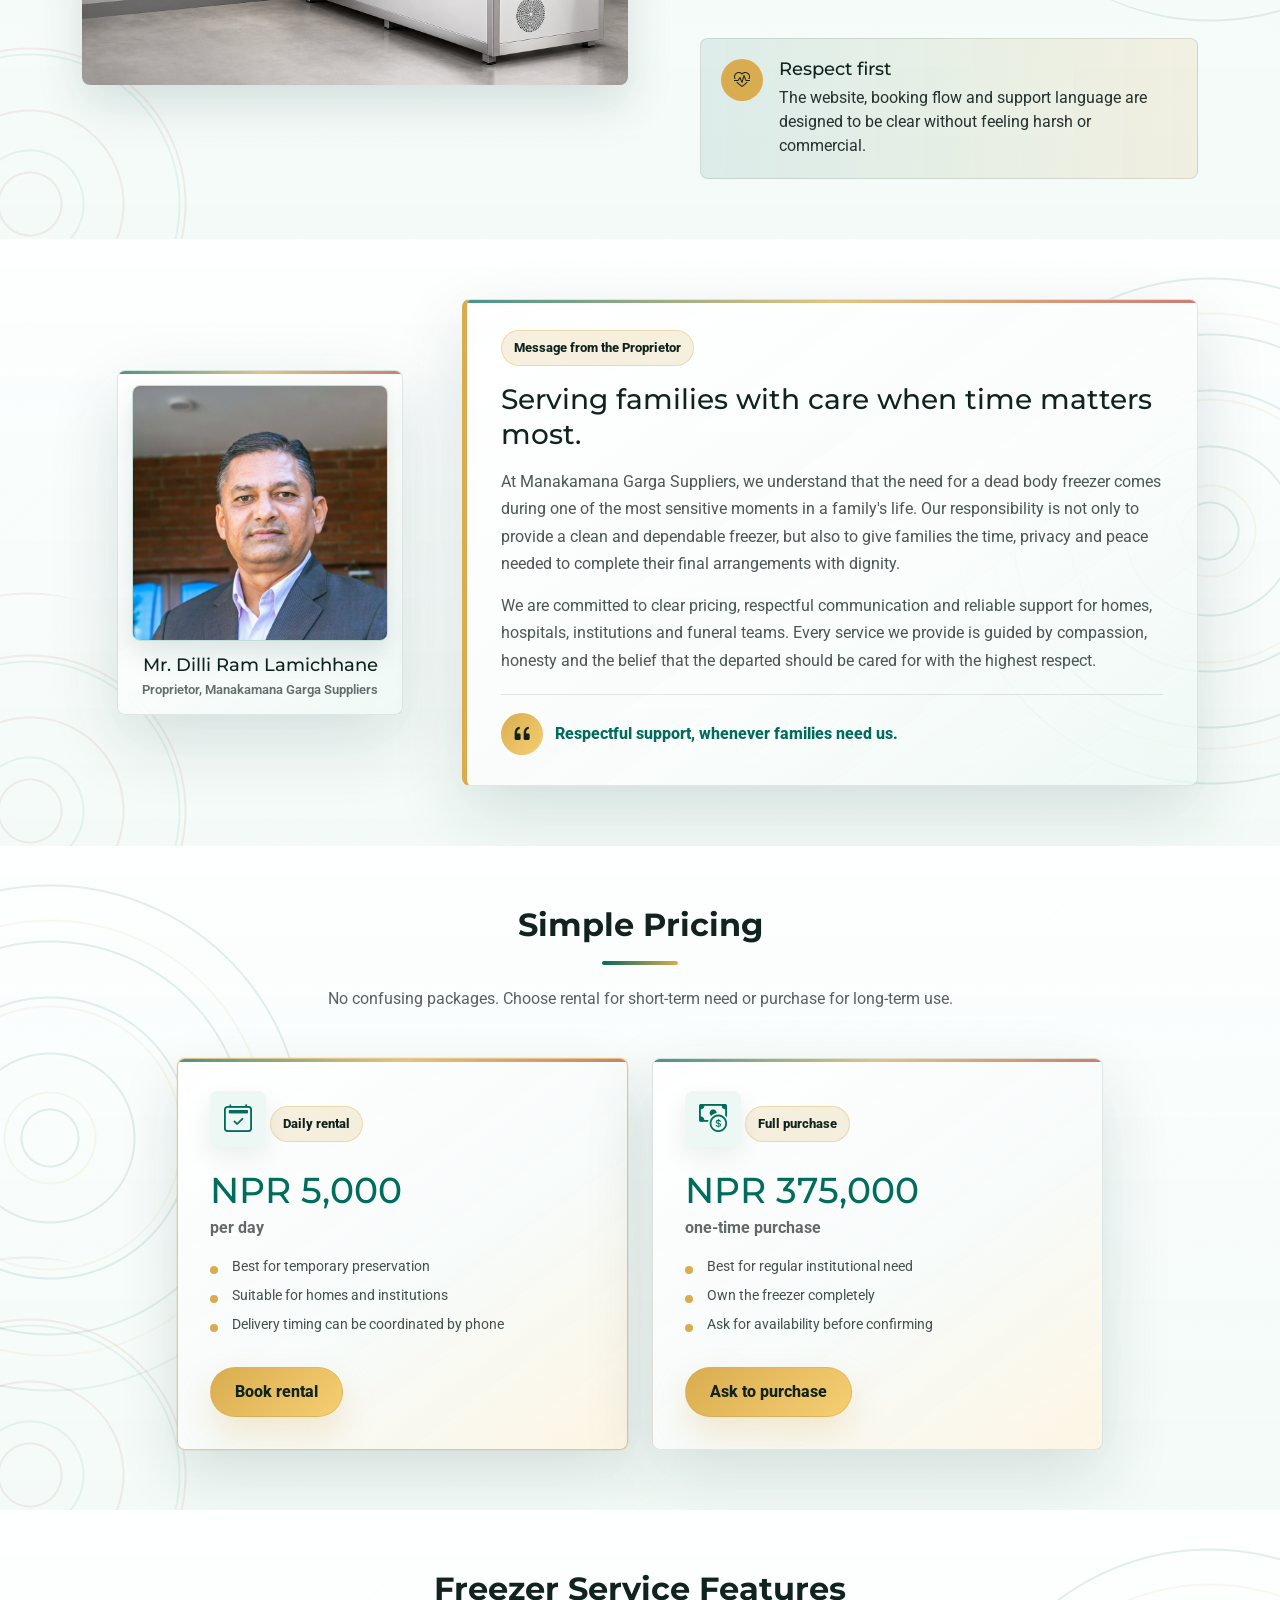
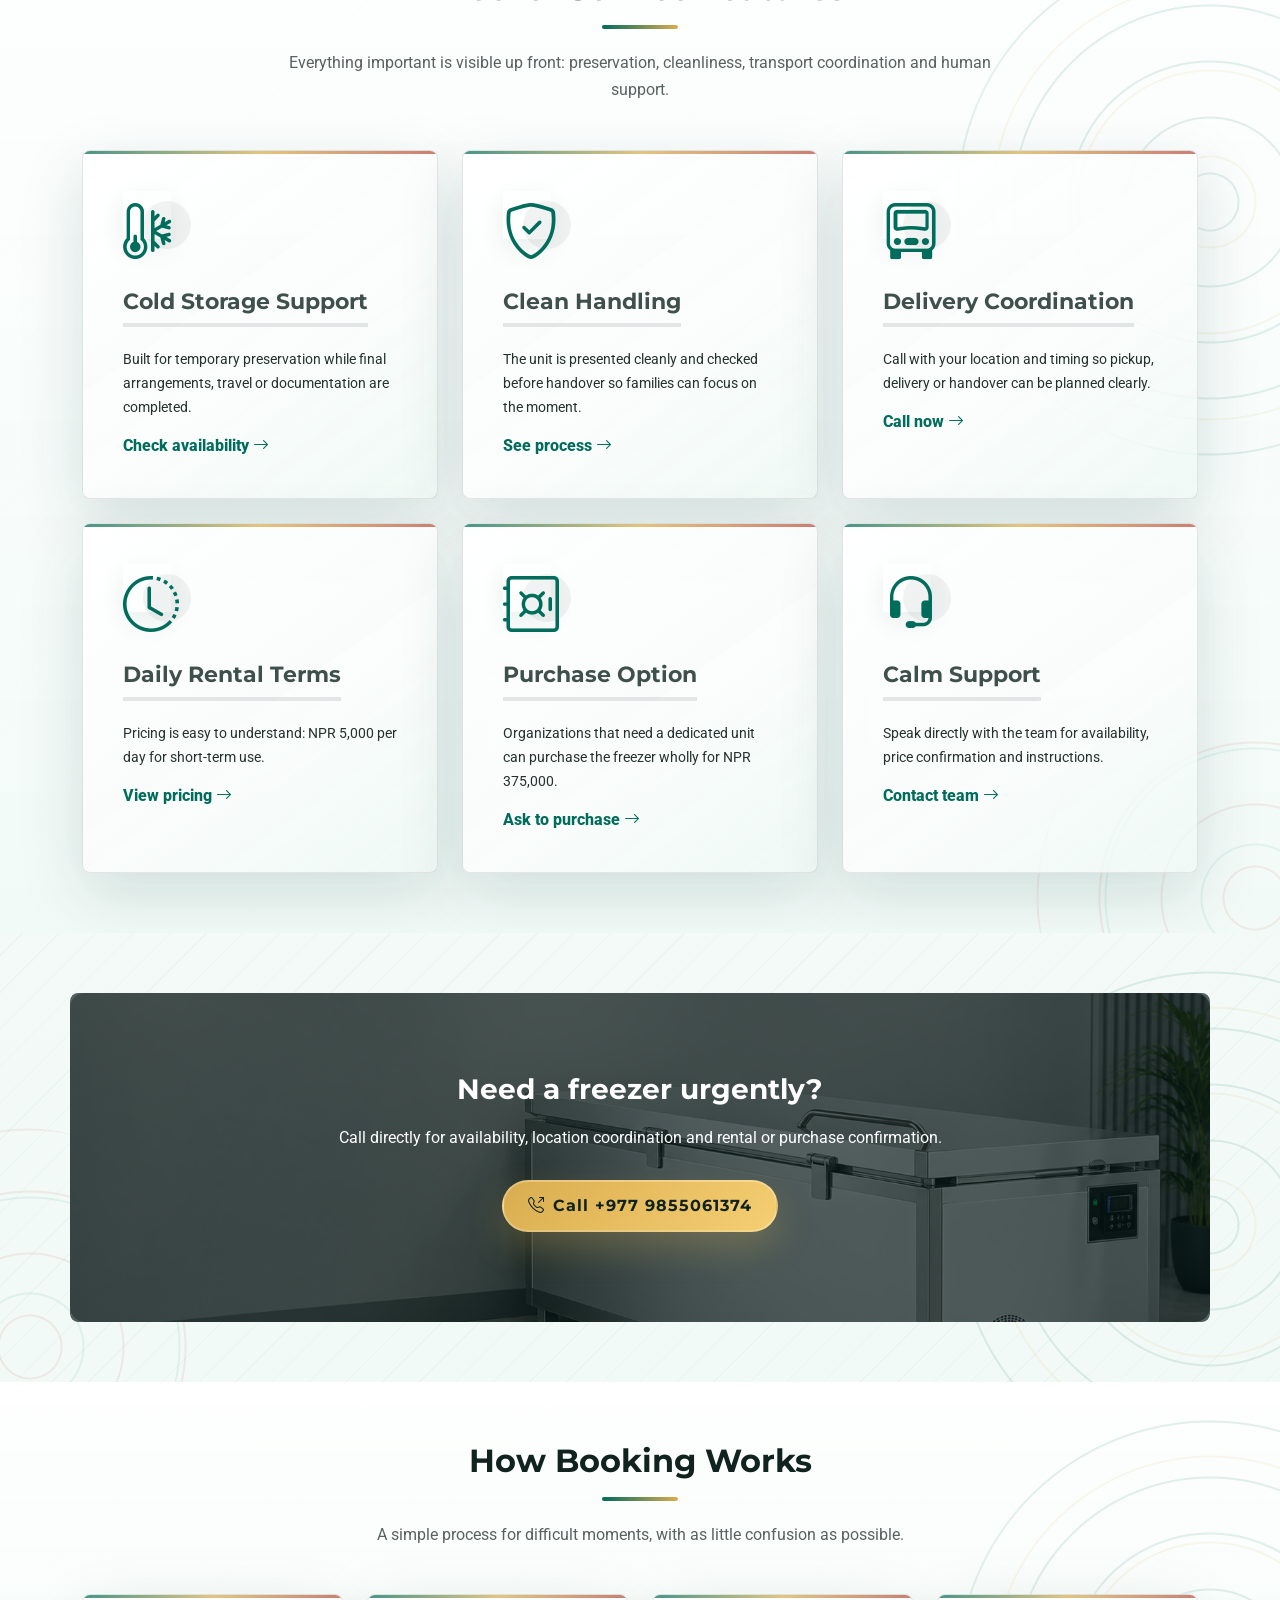
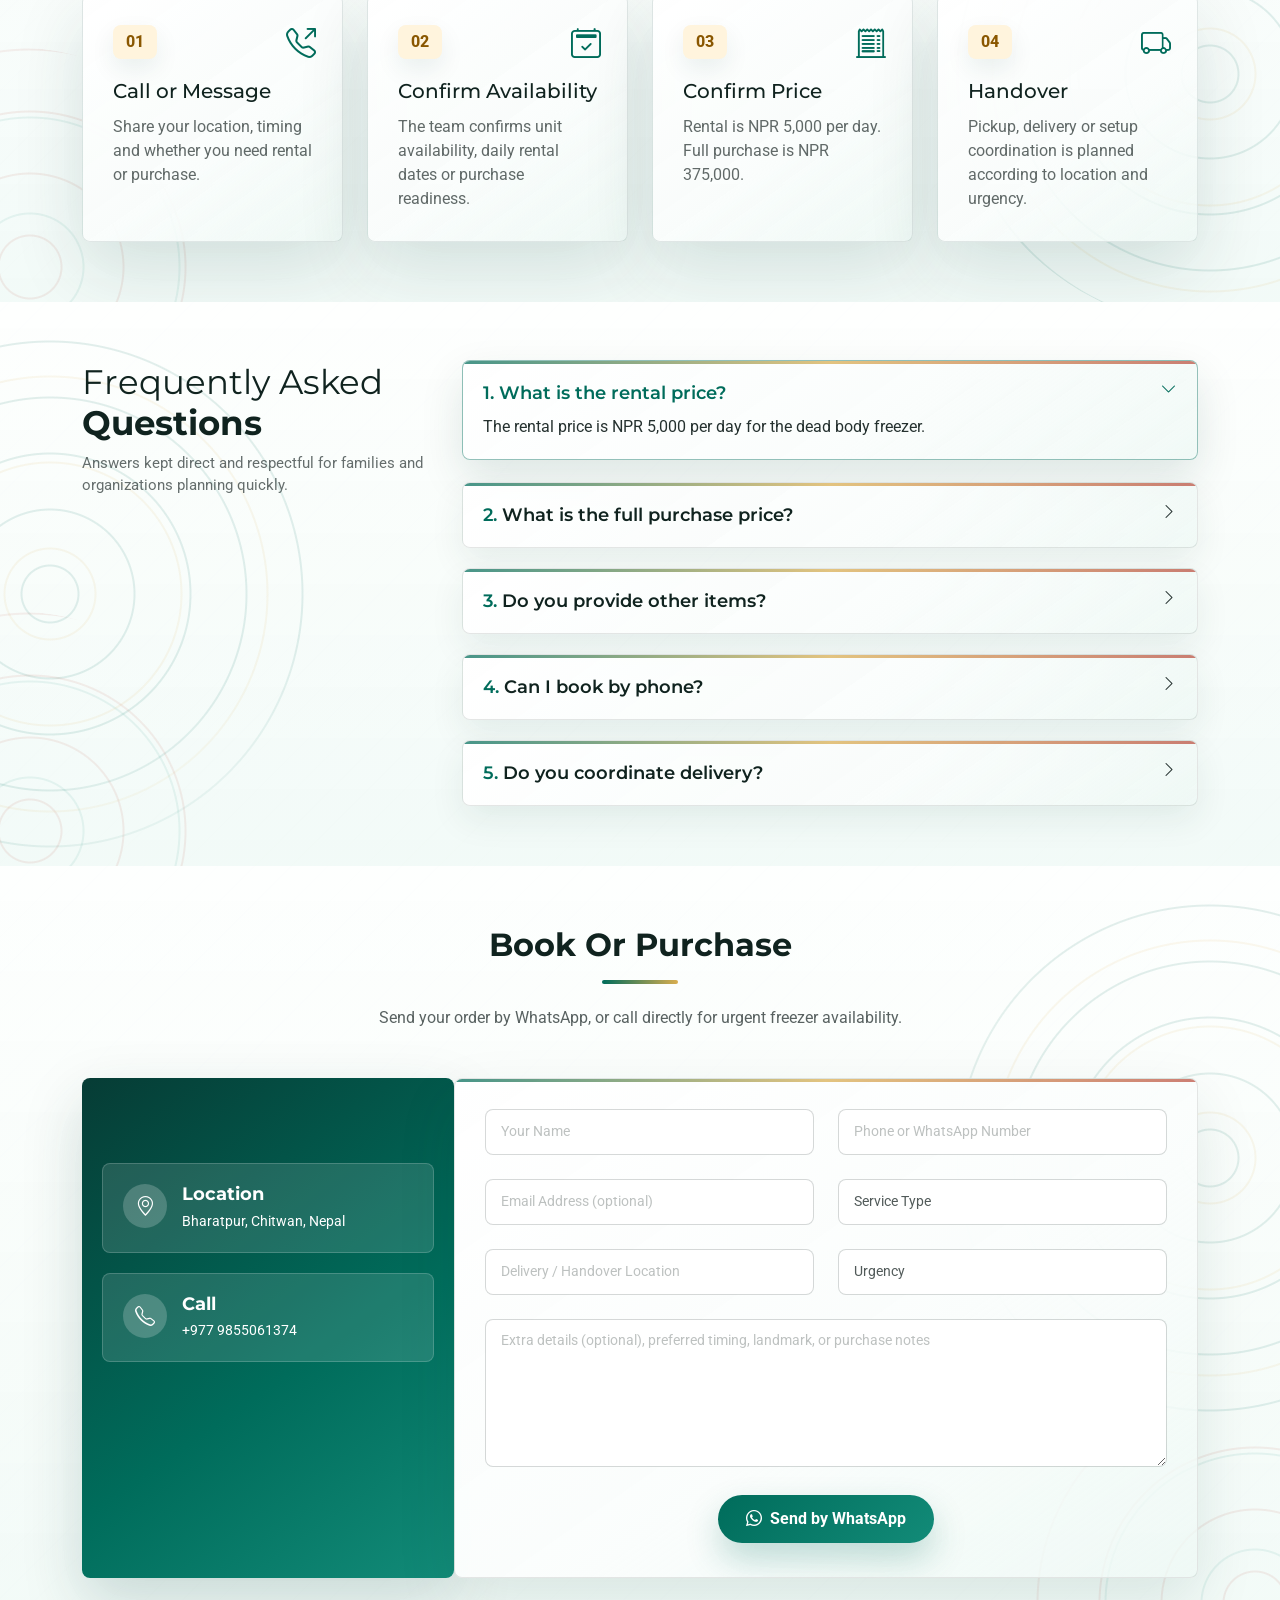
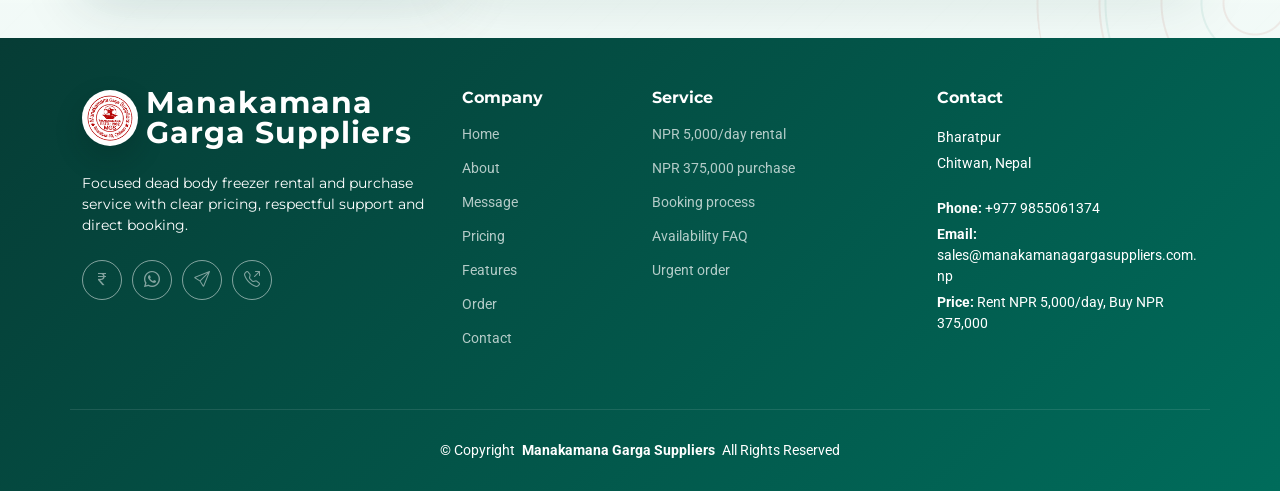
==== commit b8746059: "hyaa" ====
--- a/index.html
+++ b/index.html
@@ -51,7 +51,7 @@
           <a href="#pricing" aria-label="View pricing"><i class="bi bi-currency-rupee"></i></a>
           <a href="#features" aria-label="View freezer features"><i class="bi bi-snow"></i></a>
           <a href="https://wa.me/9779855061374" aria-label="Chat on WhatsApp"><i class="bi bi-whatsapp"></i></a>
-          <a href="#contact" aria-label="Book now"><i class="bi bi-send"></i></a>
+          <a href="order.html" aria-label="Order now"><i class="bi bi-send"></i></a>
         </div>
       </div>
     </div>
@@ -72,6 +72,7 @@
             <li><a href="#features">Features</a></li>
             <li><a href="#process">Process</a></li>
             <li><a href="#faq">FAQ</a></li>
+            <li><a href="order.html">Order</a></li>
             <li><a href="#contact">Contact</a></li>
           </ul>
           <i class="mobile-nav-toggle d-xl-none bi bi-list" aria-label="Open navigation"></i>
@@ -97,7 +98,7 @@
             <h2>Dead Body Freezer Rental & Purchase</h2>
             <p class="hero-lead">Manakamana Garga Suppliers provides clean, dependable dead body freezer service for families, institutions and funeral support teams, with clear pricing and calm human assistance.</p>
             <div class="hero-actions d-flex flex-wrap align-items-center">
-              <a href="#contact" class="btn-get-started d-inline-flex align-items-center">
+              <a href="order.html" class="btn-get-started d-inline-flex align-items-center">
                 <i class="bi bi-calendar2-check me-2" aria-hidden="true"></i>
                 <span>Book Freezer</span>
               </a>
@@ -145,7 +146,7 @@
             <div class="col-xl-3 col-md-6">
               <div class="icon-box">
                 <div class="icon"><i class="bi bi-headset" aria-hidden="true"></i></div>
-                <h4 class="title"><a href="#contact" class="stretched-link">Sensitive Support</a></h4>
+                <h4 class="title"><a href="order.html" class="stretched-link">Sensitive Support</a></h4>
                 <p>Simple booking, clear instructions and respectful follow-up.</p>
               </div>
             </div>
@@ -278,7 +279,7 @@
                 <li>Suitable for homes and institutions</li>
                 <li>Delivery timing can be coordinated by phone</li>
               </ul>
-              <a href="#contact" class="price-action" data-service-choice="Rent dead body freezer">Book rental</a>
+              <a href="order.html?service=rent" class="price-action" data-service-choice="Rent dead body freezer">Book rental</a>
             </article>
           </div>
 
@@ -293,7 +294,7 @@
                 <li>Own the freezer completely</li>
                 <li>Ask for availability before confirming</li>
               </ul>
-              <a href="#contact" class="price-action" data-service-choice="Purchase dead body freezer">Ask to purchase</a>
+              <a href="order.html?service=purchase" class="price-action" data-service-choice="Purchase dead body freezer">Ask to purchase</a>
             </article>
           </div>
 
@@ -318,7 +319,7 @@
               <div class="icon"><i class="bi bi-thermometer-snow" aria-hidden="true"></i></div>
               <h3>Cold Storage Support</h3>
               <p>Built for temporary preservation while final arrangements, travel or documentation are completed.</p>
-              <a href="#contact" class="readmore stretched-link">Check availability <i class="bi bi-arrow-right" aria-hidden="true"></i></a>
+              <a href="order.html?service=urgent" class="readmore stretched-link">Check availability <i class="bi bi-arrow-right" aria-hidden="true"></i></a>
             </div>
           </div>
 
@@ -354,7 +355,7 @@
               <div class="icon"><i class="bi bi-safe" aria-hidden="true"></i></div>
               <h3>Purchase Option</h3>
               <p>Organizations that need a dedicated unit can purchase the freezer wholly for NPR 375,000.</p>
-              <a href="#contact" class="readmore stretched-link">Ask to purchase <i class="bi bi-arrow-right" aria-hidden="true"></i></a>
+              <a href="order.html?service=purchase" class="readmore stretched-link">Ask to purchase <i class="bi bi-arrow-right" aria-hidden="true"></i></a>
             </div>
           </div>
 
@@ -621,7 +622,7 @@
           <div class="social-links d-flex mt-4">
             <a href="#pricing" aria-label="Pricing"><i class="bi bi-currency-rupee"></i></a>
             <a href="https://wa.me/9779855061374" aria-label="WhatsApp"><i class="bi bi-whatsapp"></i></a>
-            <a href="#contact" aria-label="Contact"><i class="bi bi-send"></i></a>
+            <a href="order.html" aria-label="Order"><i class="bi bi-send"></i></a>
             <a href="tel:+9779855061374" aria-label="Call"><i class="bi bi-telephone-outbound"></i></a>
           </div>
         </div>
@@ -634,6 +635,7 @@
             <li><a href="#proprietor">Message</a></li>
             <li><a href="#pricing">Pricing</a></li>
             <li><a href="#features">Features</a></li>
+            <li><a href="order.html">Order</a></li>
             <li><a href="#contact">Contact</a></li>
           </ul>
         </div>
@@ -645,7 +647,7 @@
             <li><a href="#pricing">NPR 375,000 purchase</a></li>
             <li><a href="#process">Booking process</a></li>
             <li><a href="#faq">Availability FAQ</a></li>
-            <li><a href="#contact">Urgent call</a></li>
+            <li><a href="order.html?service=urgent">Urgent order</a></li>
           </ul>
         </div>
 
@@ -674,7 +676,7 @@
       <i class="bi bi-telephone-outbound" aria-hidden="true"></i>
       <span>Call</span>
     </a>
-    <a href="#contact" class="quick-action-book">
+    <a href="order.html" class="quick-action-book">
       <i class="bi bi-calendar2-check" aria-hidden="true"></i>
       <span>Book</span>
     </a>
--- a/assets/css/main.css
+++ b/assets/css/main.css
@@ -1772,7 +1772,7 @@
   font-size: 18px;
   line-height: 24px;
   margin: 0 30px 0 0;
-  transition: 0.3s;
+  transition: 0.18s;
   cursor: pointer;
   display: flex;
   align-items: flex-start;
@@ -1790,7 +1790,7 @@
 .faq .faq-container .faq-item .faq-content {
   display: grid;
   grid-template-rows: 0fr;
-  transition: 0.3s ease-in-out;
+  transition: grid-template-rows 0.16s ease-in-out, opacity 0.12s ease-in-out, padding-top 0.12s ease-in-out;
   visibility: hidden;
   opacity: 0;
 }
@@ -1806,7 +1806,7 @@
   right: 20px;
   font-size: 16px;
   line-height: 0;
-  transition: 0.3s;
+  transition: 0.16s;
   cursor: pointer;
 }
 
@@ -3075,6 +3075,15 @@
   background: var(--supplier-green-deep);
 }
 
+.supplier-home .order-page-section {
+  min-height: calc(100vh - 180px);
+  padding-top: 164px;
+}
+
+.supplier-home .order-page-section .section-title {
+  padding-bottom: 34px;
+}
+
 .supplier-hero .hero-bg {
   position: absolute;
   inset: 0;
@@ -4156,6 +4165,10 @@
     padding-top: 138px;
   }
 
+  .supplier-home .order-page-section {
+    padding-top: 138px;
+  }
+
   .supplier-hero h2 {
     font-size: 44px;
   }
@@ -4250,6 +4263,10 @@
     padding-top: 126px;
   }
 
+  .supplier-home .order-page-section {
+    padding-top: 126px;
+  }
+
   .supplier-hero h2 {
     font-size: 34px;
   }
